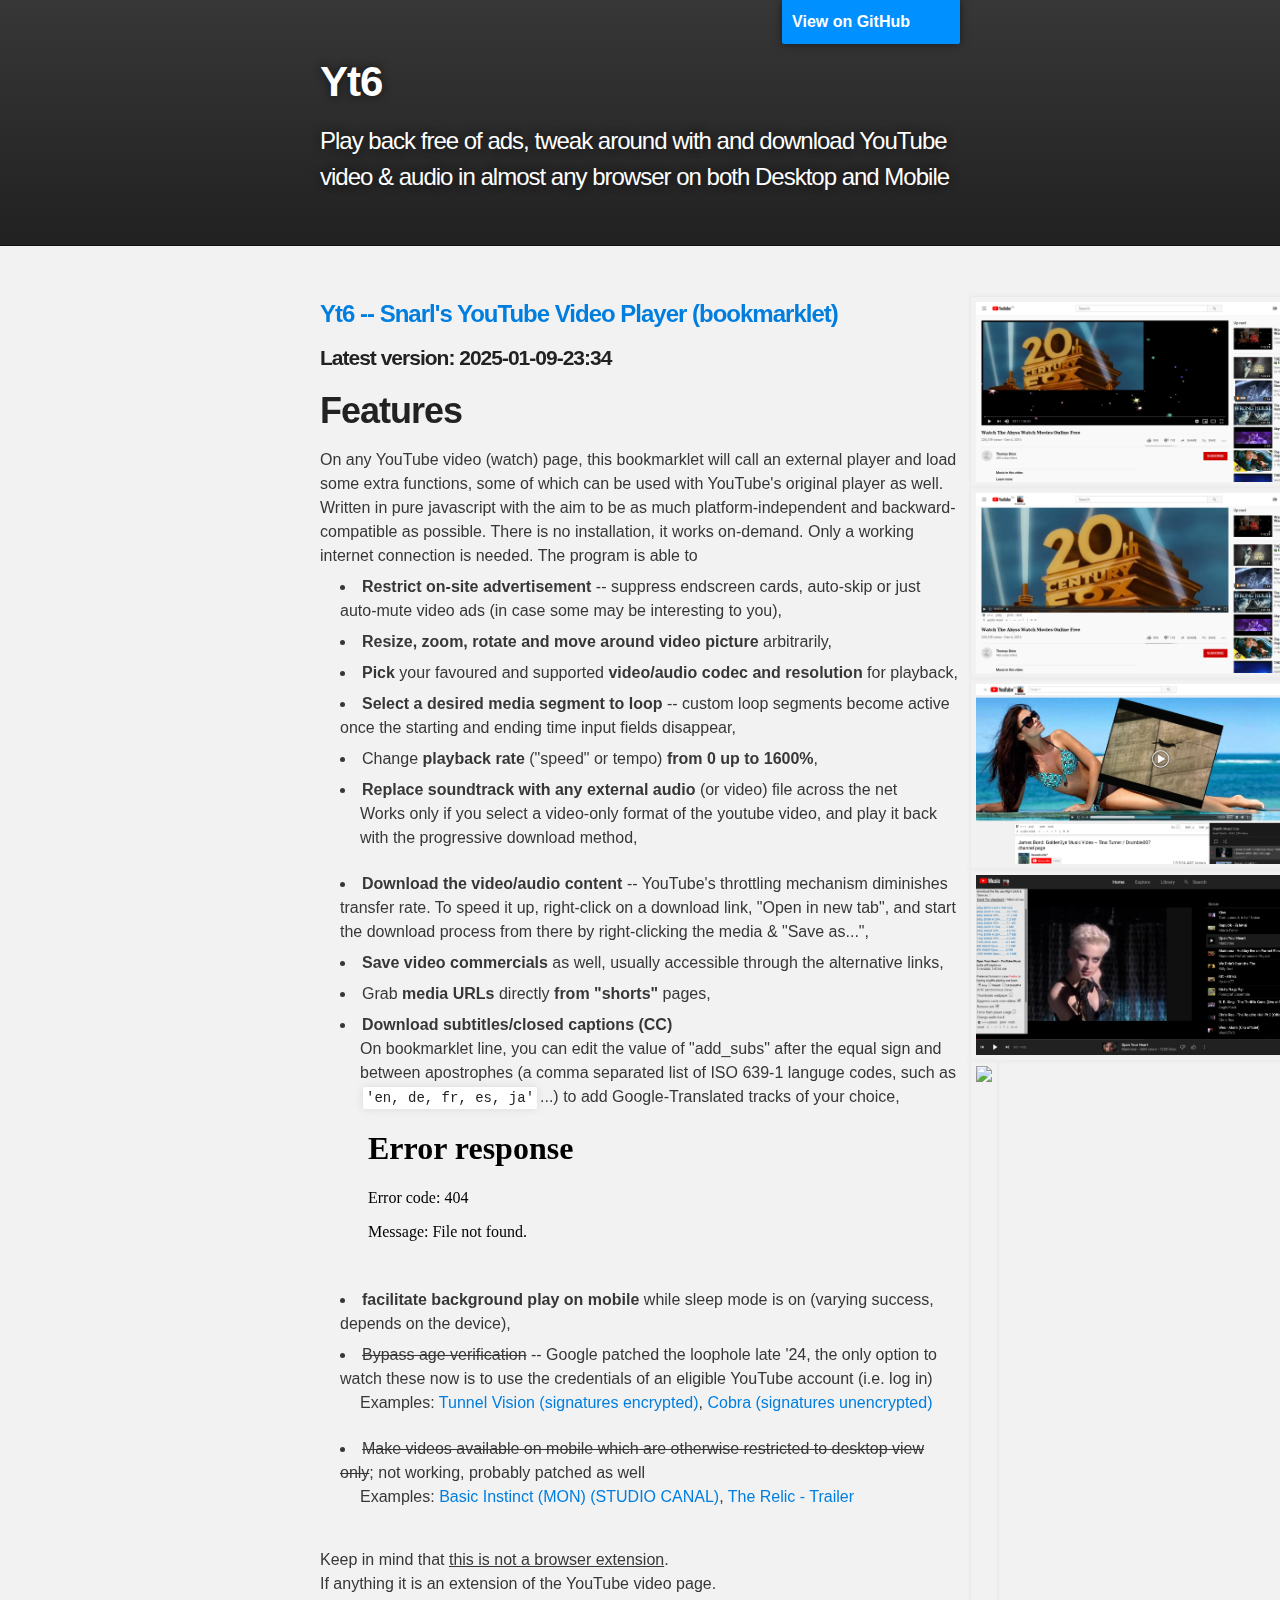
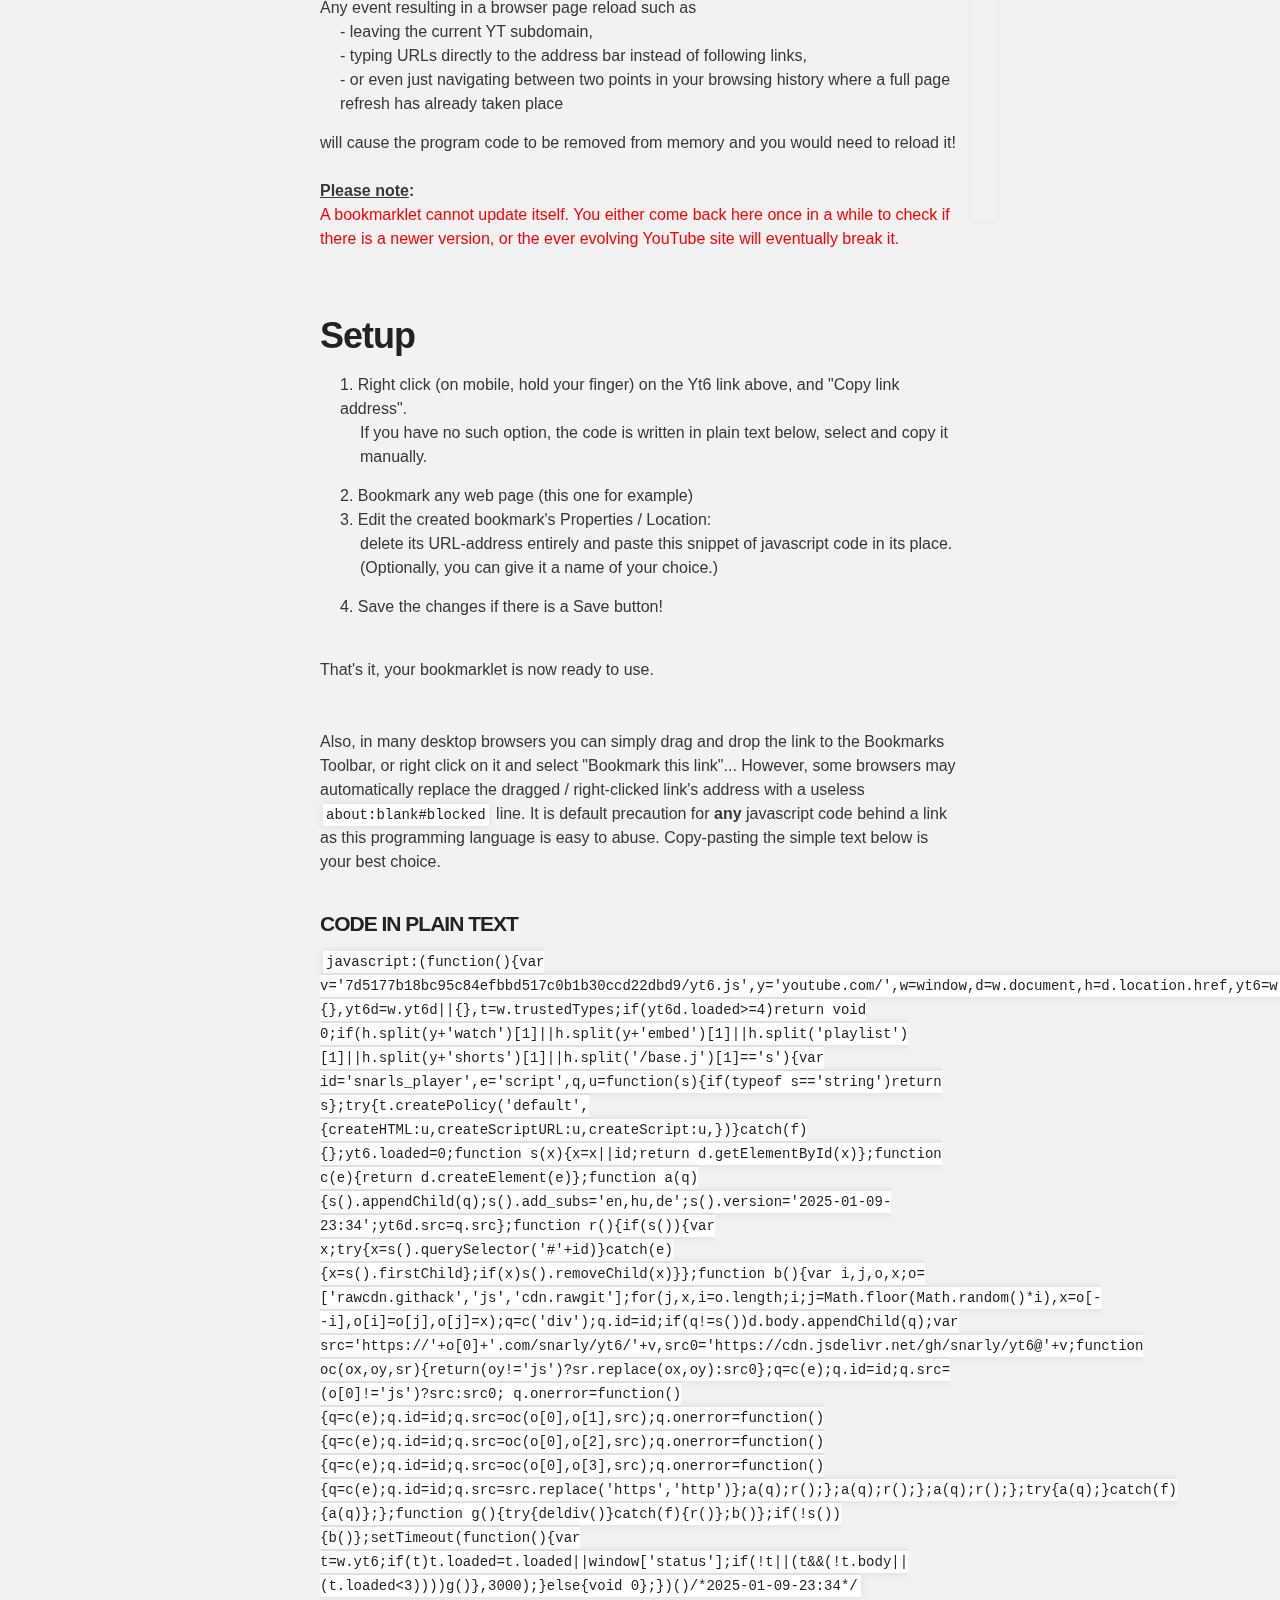
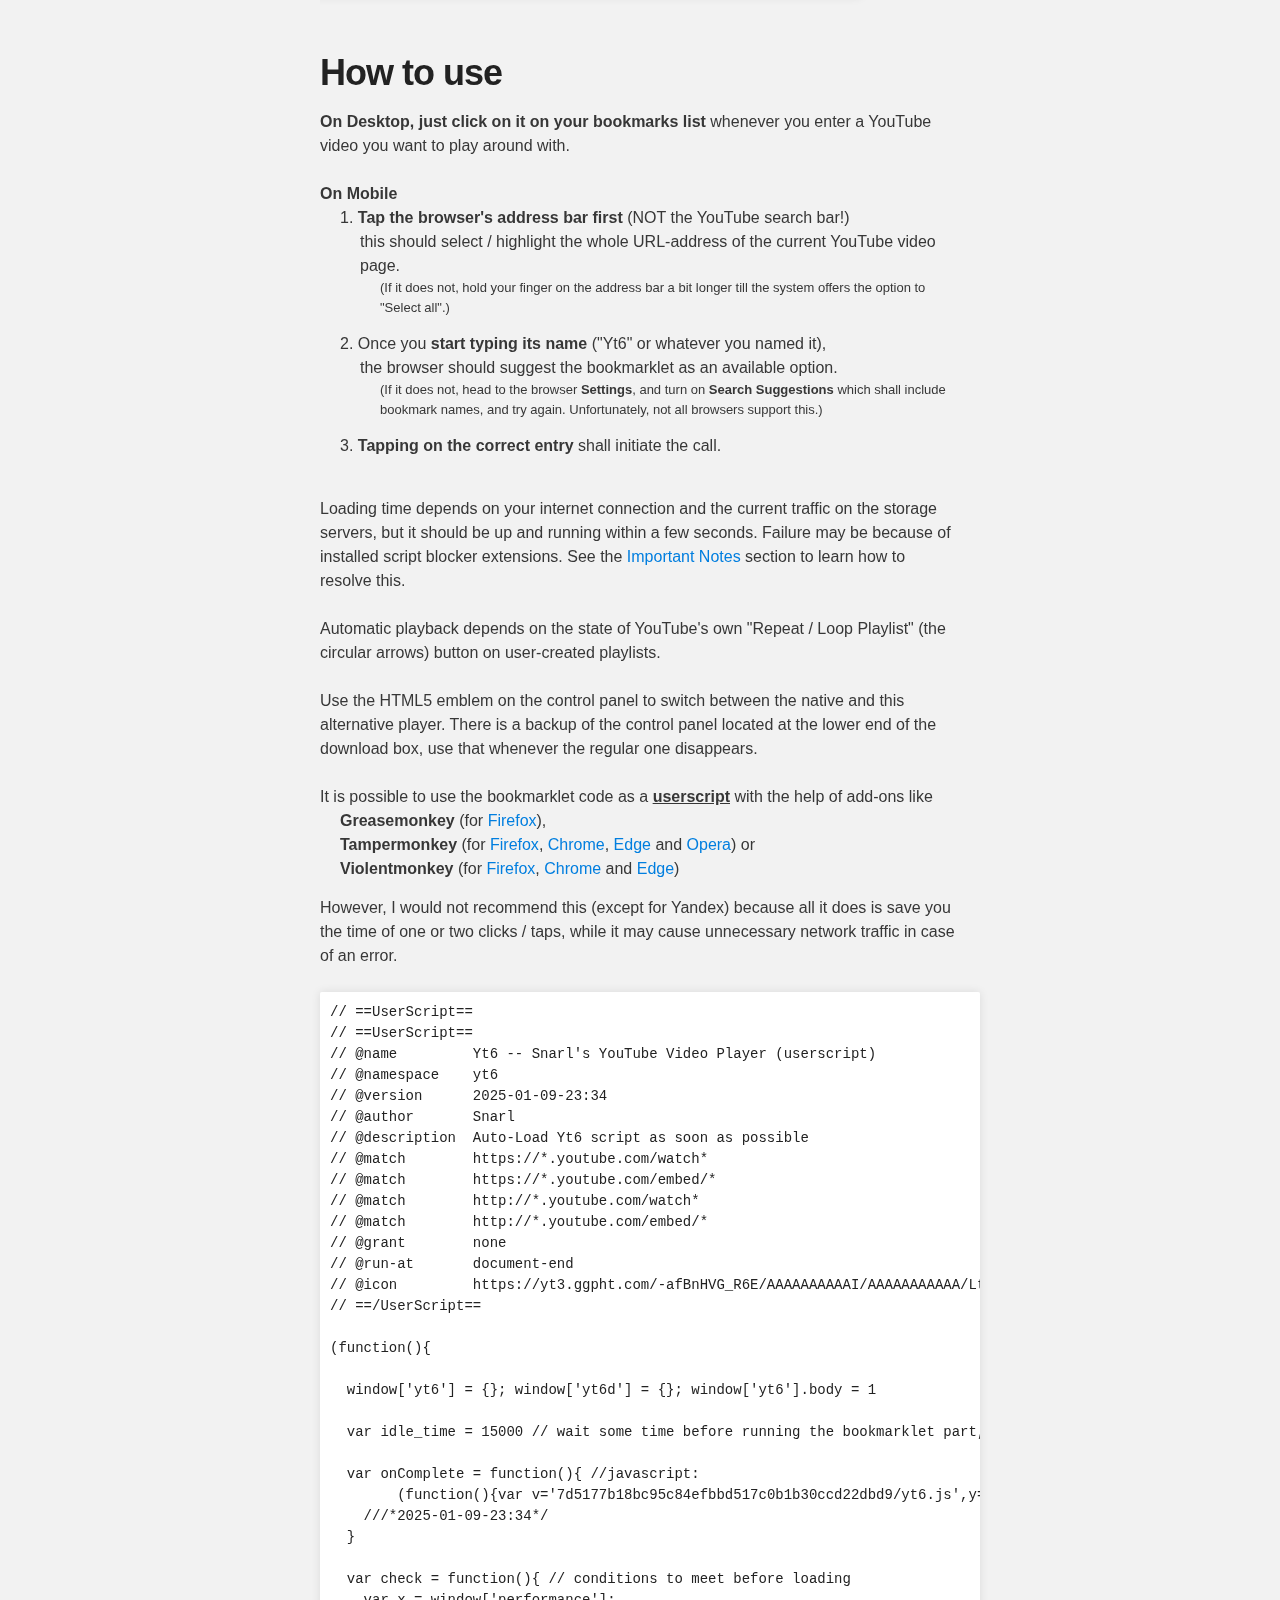
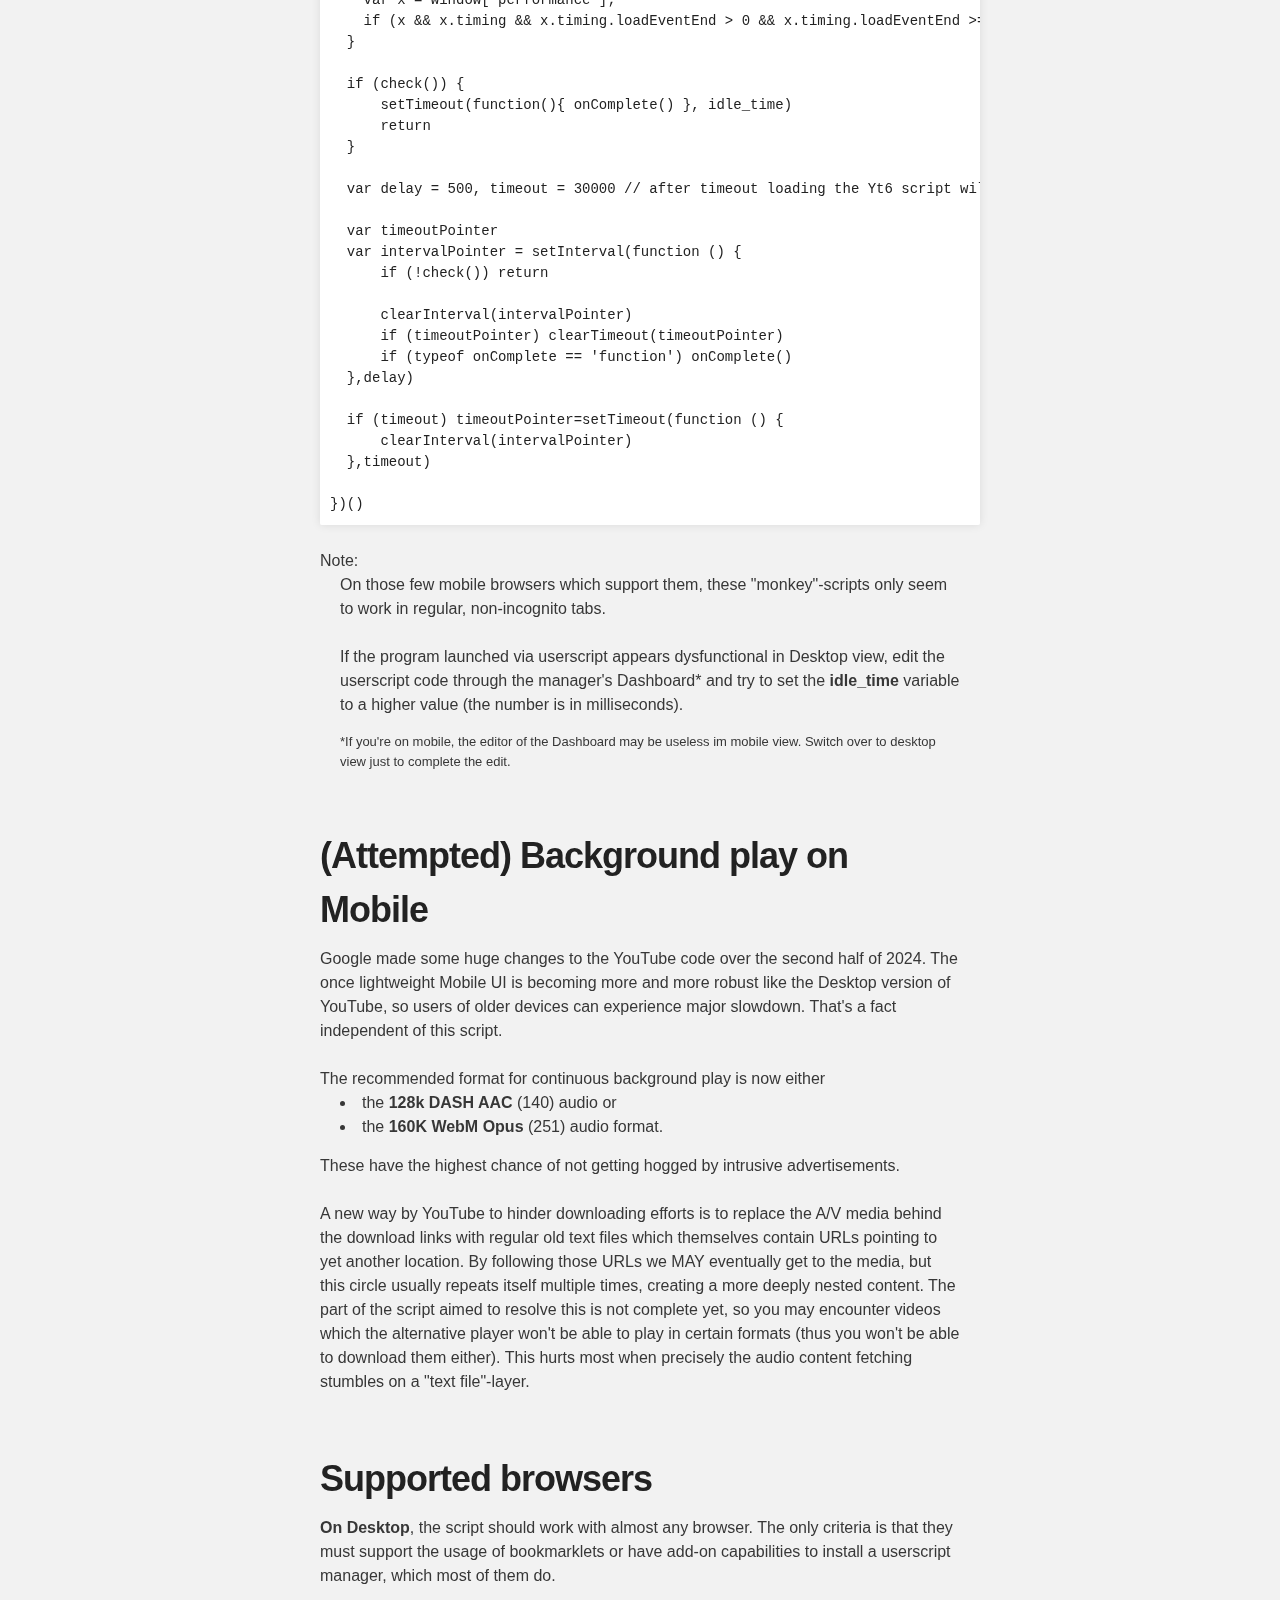
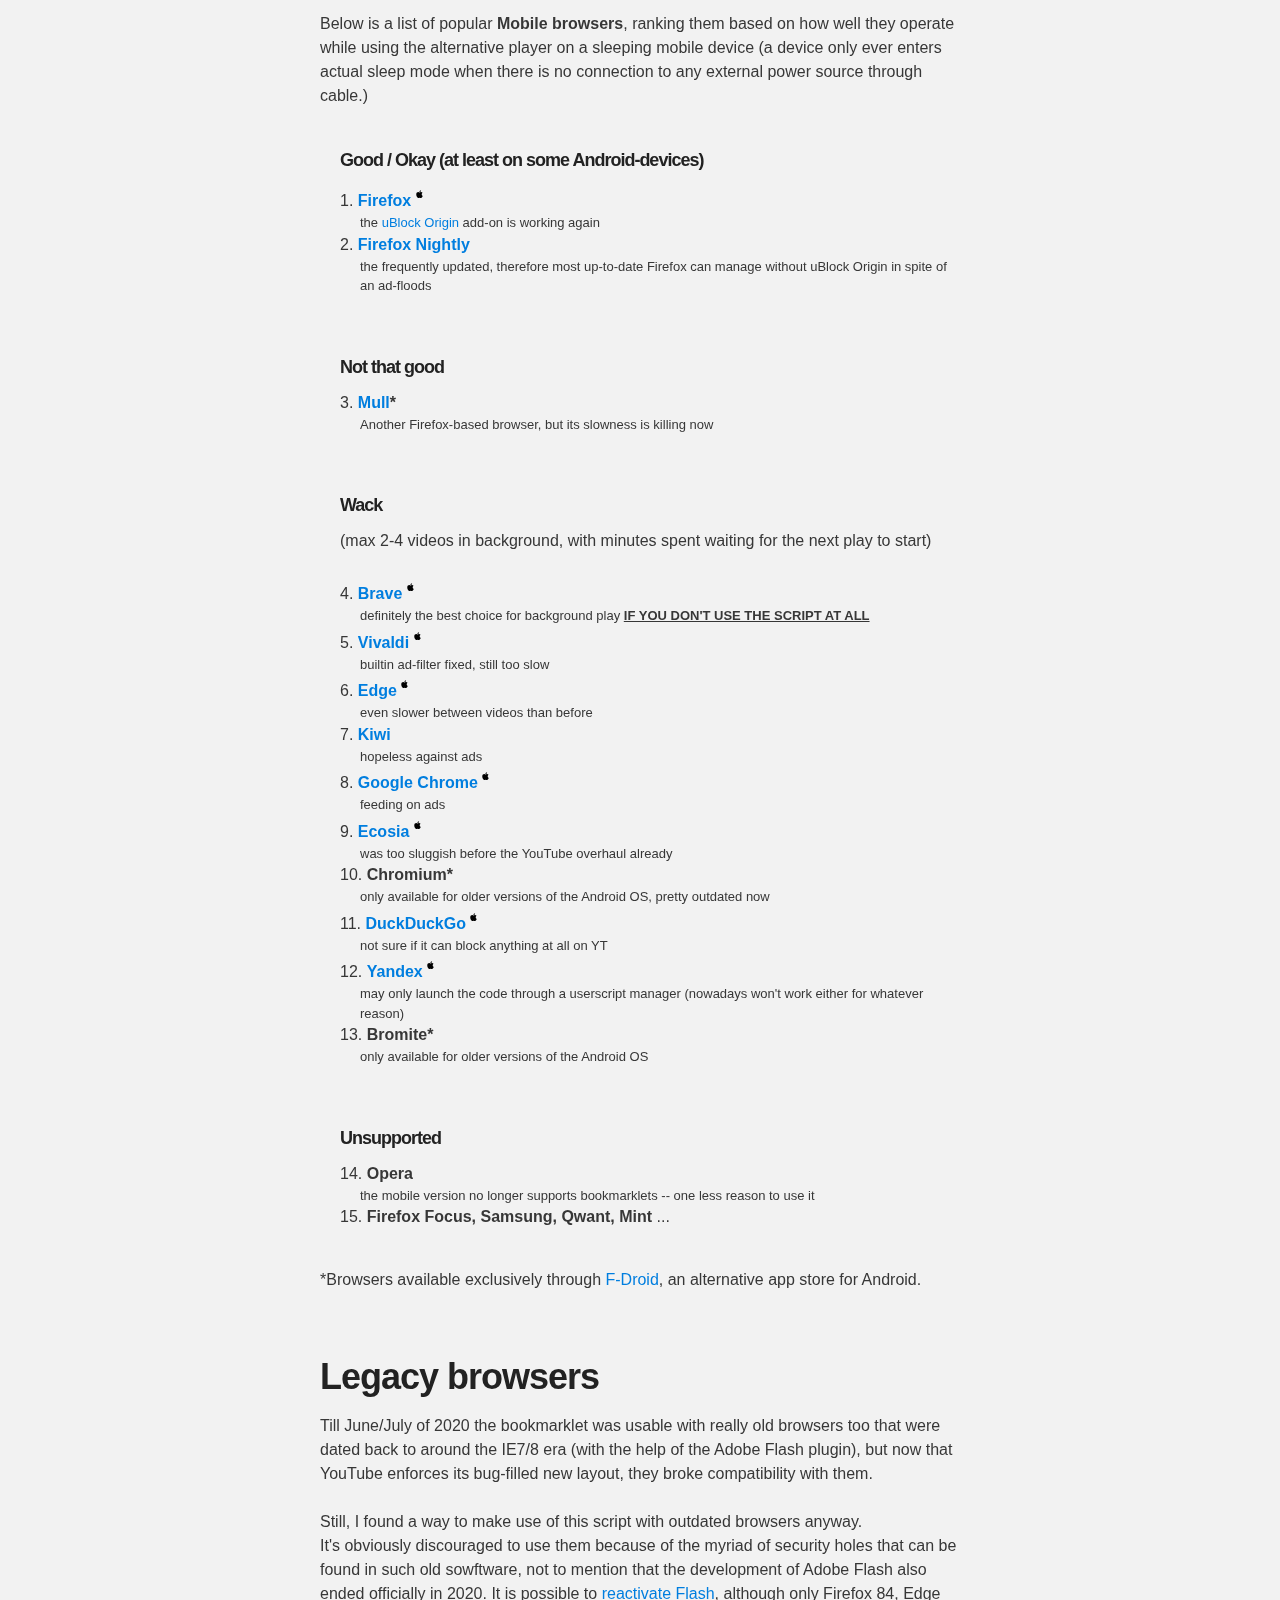
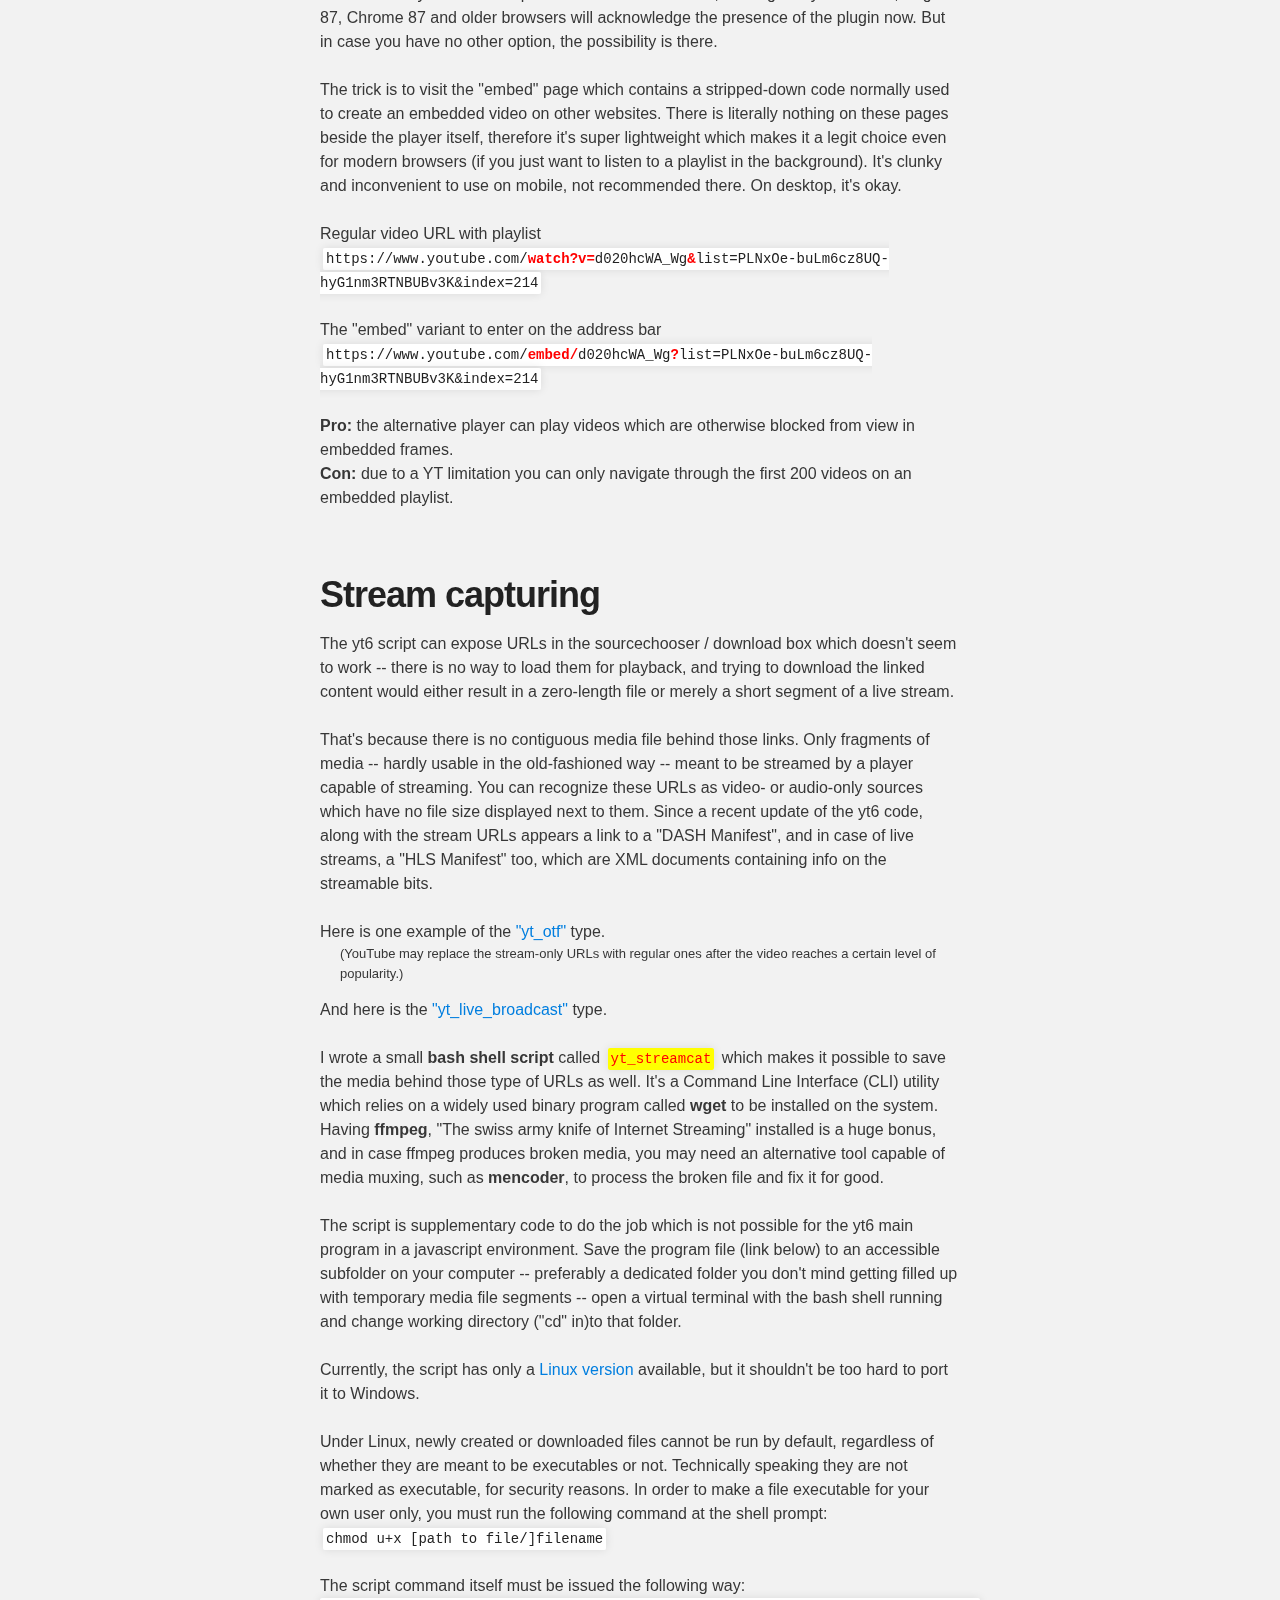
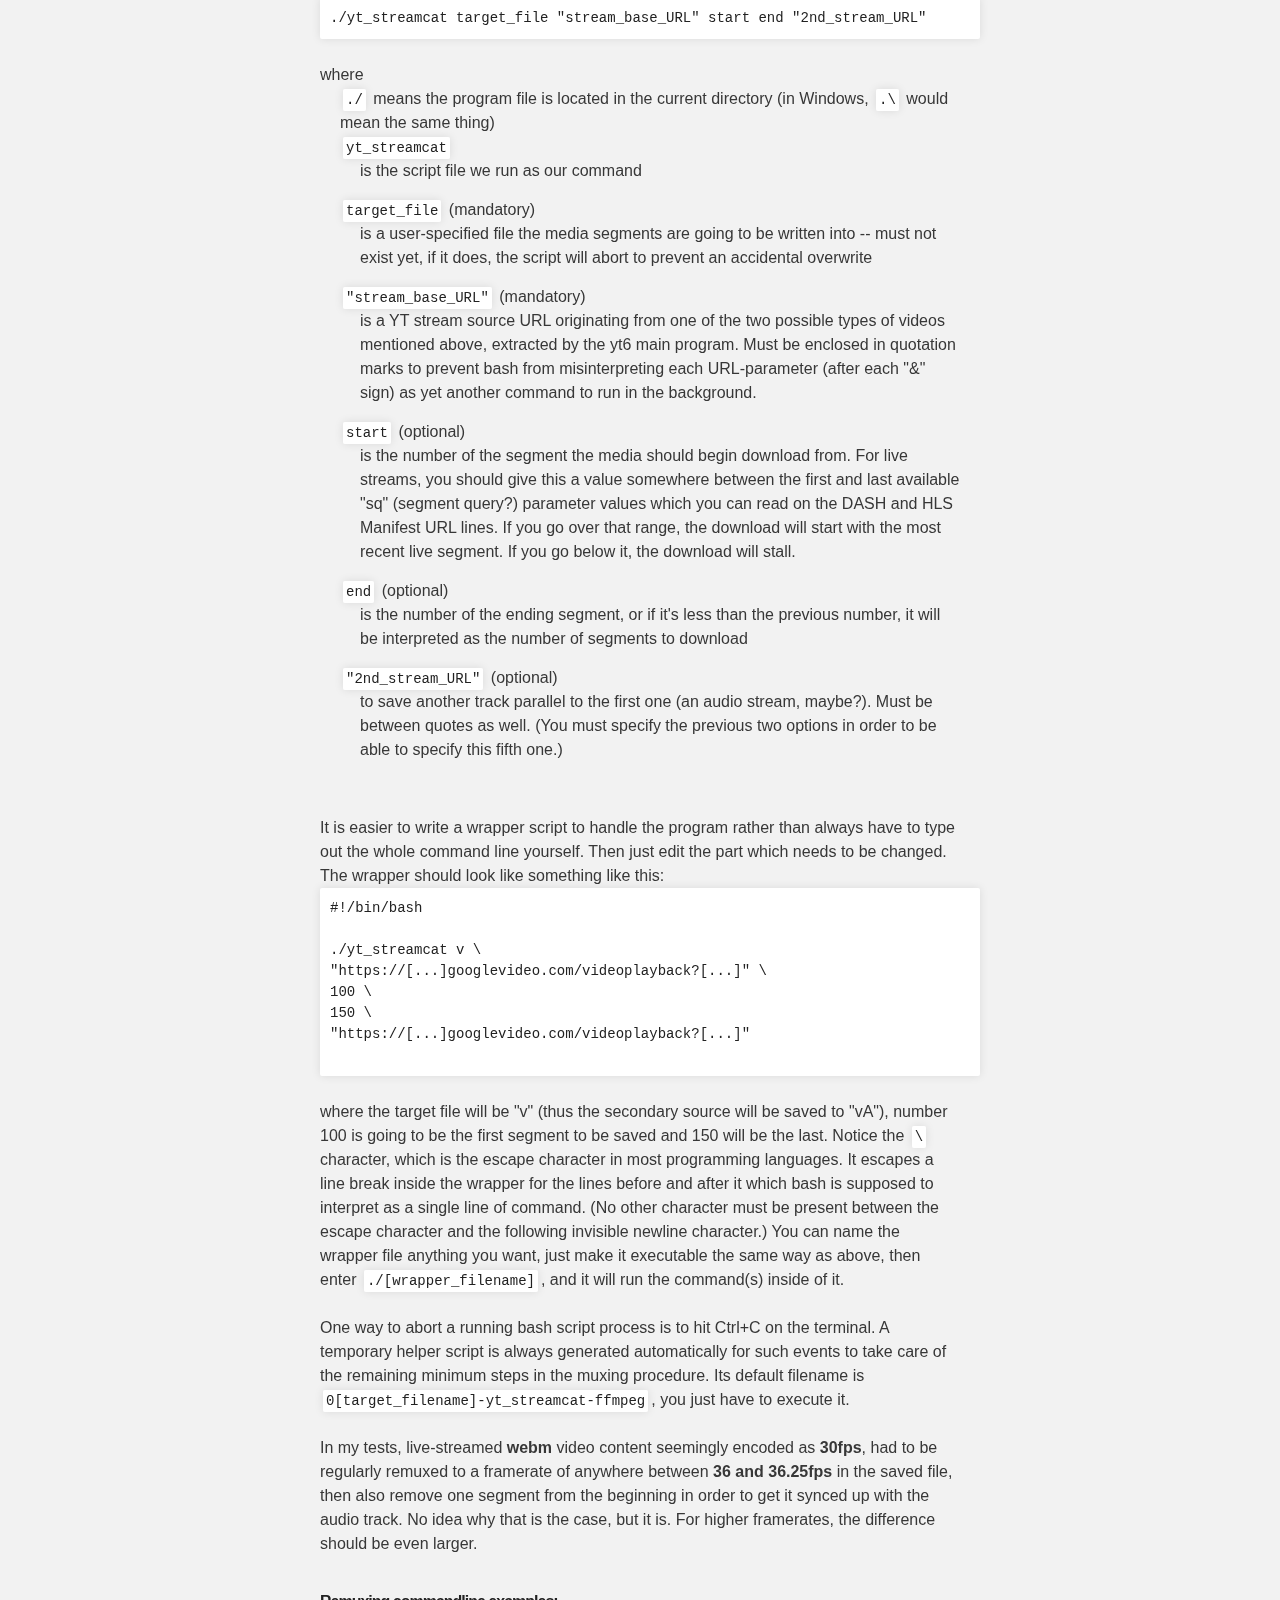
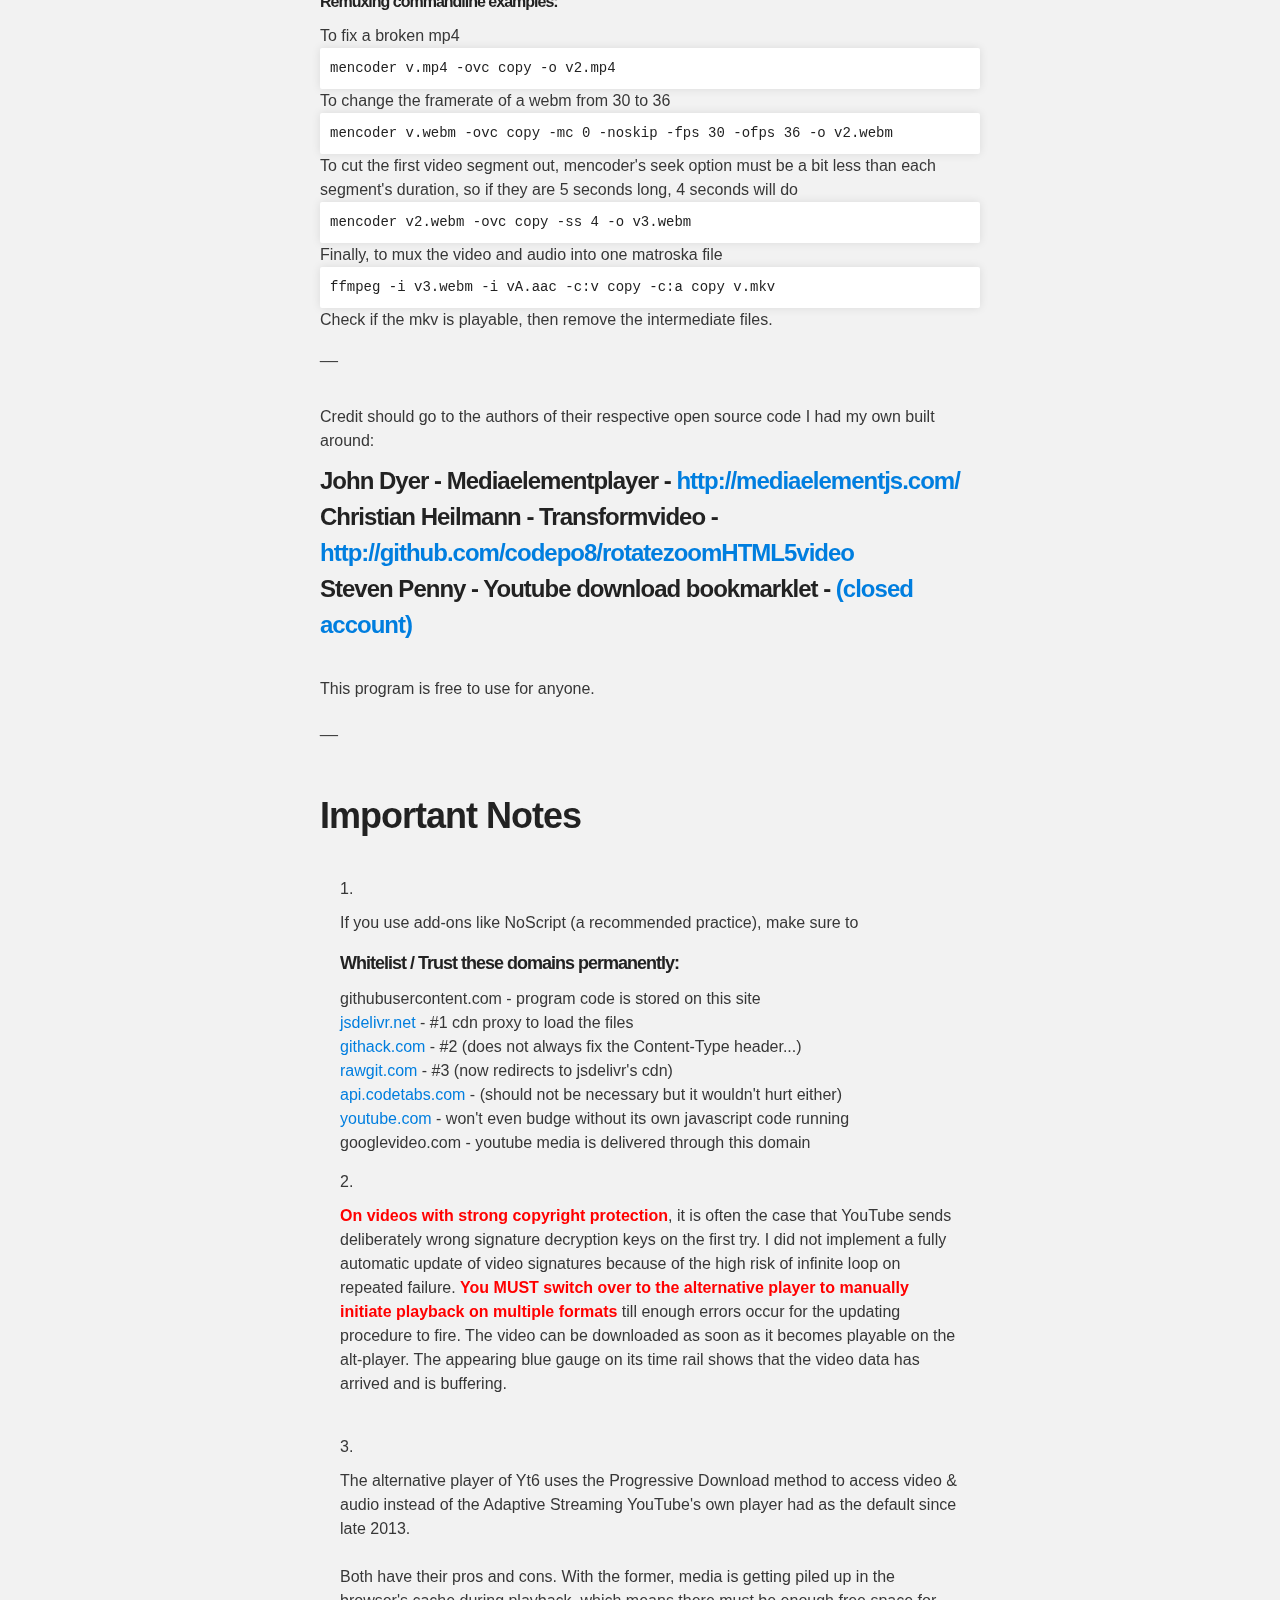
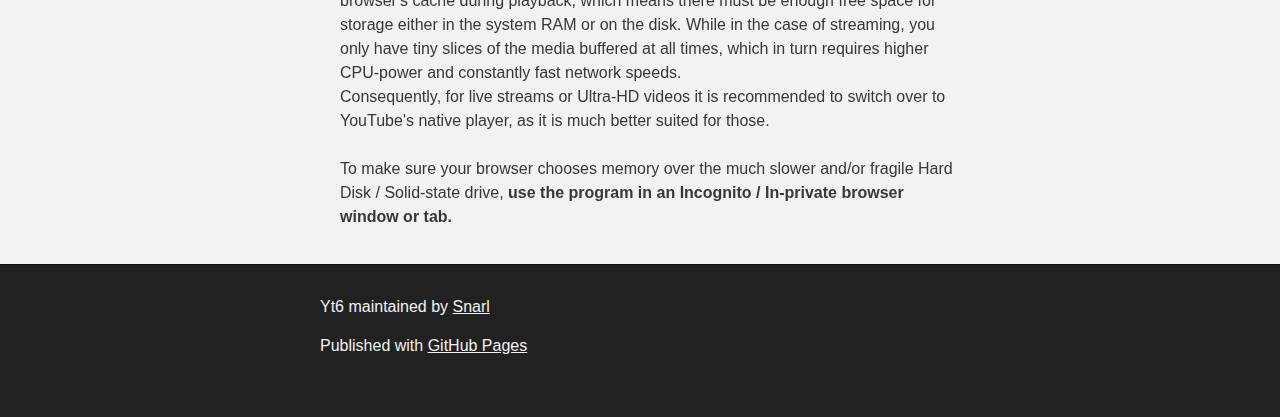
==== index.html @ 5e791912 "Update index.html" ====
<!DOCTYPE html>
<html>

  <head>
    <meta charset='utf-8' />
    <meta http-equiv="X-UA-Compatible" content="chrome=1" />
    <meta name="description" content="Script to play, manipulate and download YouTube videos" />

    <link rel="stylesheet" type="text/css" media="screen" href="stylesheets/stylesheet.css">

    <!-- generics -->
    <link rel="icon" href="images/favicon-32.png" sizes="32x32">
    <link rel="icon" href="images/favicon-96.png" sizes="96x96">
    <link rel="icon" href="images/favicon-128.png" sizes="128x128">
    <link rel="icon" href="images/favicon-192.png" sizes="192x192">

    <!-- iOS -->
    <link rel="apple-touch-icon" href="images/favicon-128.png" sizes="128x128">
    <link rel="apple-touch-icon" href="images/favicon-152.png" sizes="152x152">
    <link rel="apple-touch-icon" href="images/favicon-180.png" sizes="180x180">

    <!-- Windows 8 IE 10-->
    <meta name="msapplication-TileColor" content="#FFFFFF">
    <meta name="msapplication-TileImage" content="images/favicon-144.png">

    <!— Windows 8.1 + IE11 and above —>
    <meta name="msapplication-config" content="images/browserconfig.xml" />

    <meta name="msapplication-TileColor" content="#fefefe"/>
    <meta name="msapplication-square70x70logo" content="favicon-128.png"/>
    <meta name="msapplication-square150x150logo" content="favicon-270.png"/>
    <meta name="msapplication-TileImage" content="favicon-270.png"/>
    <meta name="msapplication-config" content="none"/>

    <title>Yt6 -- Snarl's YouTube Video Player</title>
  <style>
	.note { font-size: 13px; padding: 0 0 0 20px }
	.apple { width: 10px; height: 10px; padding: 0 0 3px 0px; margin: 0 0 }
  </style>
  </head>

  <body>

    <!-- HEADER -->
    <div id="header_wrap" class="outer">
        <header class="inner">
          <a id="forkme_banner" href="https://github.com/snarly/yt6">View on GitHub</a>

          <h1 id="project_title">Yt6</h1>
          <h2 id="project_tagline">Play back free of ads, tweak around with and download YouTube video & audio in almost any browser on both Desktop and Mobile</h2>

    </div>

    <!-- MAIN CONTENT -->
    <div id="main_content_wrap" class="outer">
      <section id="main_content" class="inner">

    <img style="position: absolute; left: 100%; height: 180px" src="images/screenshot01.jpg"></img>
    <img style="position: absolute; left: 100%; height: 180px; top: 231px" src="images/screenshot02.jpg"></img>
    <img style="position: absolute; left: 100%; height: 750px; top: 804px" src="images/screenshot03.jpg"></img>
    <img style="position: absolute; left: 100%; height: 180px; top: 422px" src="images/screenshot04.jpg"></img>
    <img style="position: absolute; left: 100%; height: 180px; top: 613px" src="images/screenshot05.jpg"></img>


	<h3>
	<a href="javascript:(function(){var v='7d5177b18bc95c84efbbd517c0b1b30ccd22dbd9/yt6.js',y='youtube.com/',w=window,d=w.document,h=d.location.href,yt6=w.yt6||{},yt6d=w.yt6d||{},t=w.trustedTypes;if(yt6d.loaded>=4)return void 0;if(h.split(y+'watch')[1]||h.split(y+'embed')[1]||h.split('playlist')[1]||h.split(y+'shorts')[1]||h.split('/base.j')[1]=='s'){var id='snarls_player',e='script',q,u=function(s){if(typeof s=='string')return s};try{t.createPolicy('default',{createHTML:u,createScriptURL:u,createScript:u,})}catch(f){};yt6.loaded=0;function s(x){x=x||id;return d.getElementById(x)};function c(e){return d.createElement(e)};function a(q){s().appendChild(q);s().add_subs='en,hu,de';s().version='2025-01-09-23:34';yt6d.src=q.src};function r(){if(s()){var x;try{x=s().querySelector('#'+id)}catch(e){x=s().firstChild};if(x)s().removeChild(x)}};function b(){var i,j,o,x;o=['rawcdn.githack','js','cdn.rawgit'];for(j,x,i=o.length;i;j=Math.floor(Math.random()*i),x=o[--i],o[i]=o[j],o[j]=x);q=c('div');q.id=id;if(q!=s())d.body.appendChild(q);var src='https://'+o[0]+'.com/snarly/yt6/'+v,src0='https://cdn.jsdelivr.net/gh/snarly/yt6@'+v;function oc(ox,oy,sr){return(oy!='js')?sr.replace(ox,oy):src0};q=c(e);q.id=id;q.src=(o[0]!='js')?src:src0; q.onerror=function(){q=c(e);q.id=id;q.src=oc(o[0],o[1],src);q.onerror=function(){q=c(e);q.id=id;q.src=oc(o[0],o[2],src);q.onerror=function(){q=c(e);q.id=id;q.src=oc(o[0],o[3],src);q.onerror=function(){q=c(e);q.id=id;q.src=src.replace('https','http')};a(q);r();};a(q);r();};a(q);r();};try{a(q);}catch(f){a(q)};};function g(){try{deldiv()}catch(f){r()};b()};if(!s()){b()};setTimeout(function(){var t=w.yt6;if(t)t.loaded=t.loaded||window['status'];if(!t||(t&&(!t.body||(t.loaded<3))))g()},3000);}else{void 0};})()/*2025-01-09-23:34*/">Yt6 -- Snarl's YouTube Video Player (bookmarklet)</a>
	</h3>
	<h4>
		Latest version: 2025-01-09-23:34
	</h4>

	<h1>
		Features
	</h1>
		On any YouTube video (watch) page, this bookmarklet will call an external player and load 
		some extra functions, some of which can be used with YouTube's original player as well. 
		Written in pure javascript with the aim to be as much platform-independent and 
		backward-compatible as possible. There is no installation, it works on-demand. Only a 
		working internet connection is needed. The program is able to

	<br>
	<ol>
		<li class="feat"><b><strong>Restrict on-site advertisement</strong></b> -- suppress endscreen cards, auto-skip or just auto-mute video ads (in case some may be interesting to you),</li>
		<li class="feat"><b><strong>Resize, zoom, rotate and move around video picture</strong></b> arbitrarily,</li>
		<li class="feat"><b><strong>Pick</strong></b> your favoured and supported <b><strong>video/audio codec and resolution</strong></b> for playback,</li>
		<li class="feat"><b><strong>Select a desired media segment to loop</strong></b> -- custom loop segments become active once the starting and ending time input fields disappear,</li>
		<li class="feat">Change <b><strong>playback rate</strong></b> ("speed" or tempo) <b><strong>from 0 up to 1600%</strong></b>,</li>
		<li class="feat"><b><strong>Replace soundtrack with any external audio</strong></b> (or video) file across the net</li>
		<ol>Works only if you select a video-only format of the youtube video, and play it back with the progressive download method,</ol>
		<li class="feat"><b><strong>Download the video/audio content</strong></b> -- YouTube's throttling mechanism diminishes transfer rate. To speed it up, right-click on a download link, "Open in new tab", and start the download process from there by right-clicking the media & "Save as...", </li>
		<li class="feat"><b><strong>Save video commercials</strong></b> as well, usually accessible through the alternative links,</li>
		<li class="feat">Grab <b><strong>media URLs</strong></b> directly <b><strong>from "shorts"</strong></b> pages,</li>
		<li class="feat"><b><strong>Download subtitles/closed captions (CC)</strong></b>
		<ol>
		On bookmarklet line, you can edit the value 
		of "add_subs" after the equal sign and between apostrophes (a comma separated list 
		of ISO 639-1 languge codes, such as <code>'en, de, fr, es, ja'</code>...) to add Google-Translated tracks 
		of your choice,
		<iframe src="/yt6/language_codes.html" style="width: 400px"></iframe>
		</ol>
		</li>
		<li class="feat"><b><strong>facilitate background play on mobile</strong></b> while sleep mode is on (varying success, depends on the device),</li>
		</li>
		<li class="feat"><strike>Bypass age verification</strike> -- Google patched the loophole late '24, the only option to watch these now is to use the credentials of an eligible YouTube account (i.e. log in)
		<ol>
		Examples: <a href="https://www.youtube.com/watch?v=07FYdnEawAQ">Tunnel Vision (signatures encrypted)</a>, <a href="https://www.youtube.com/watch?v=UqPsrqpwLmU">Cobra (signatures unencrypted)</a><br>
		</ol>
		<li class="feat"><strike>Make videos available on mobile which are otherwise restricted to desktop view only</strike>; not working, probably patched as well
		<ol>
		Examples: <a href="https://m.youtube.com/watch?v=VJDgpFLLzOA">Basic Instinct (MON) (STUDIO CANAL)</a>, <a href="https://m.youtube.com/watch?v=Zm25s3T4SDM">The Relic - Trailer</a><br>
		</ol>
		</li>
	<div style="display: none">
		<li class="feat"><strike>Change between YouTube layouts by setting the cookie on exit</strike>
		<ol>
		YouTube stopped honoring the setting in July 2020 and shut down its classic layout for good early December.
		I wrote a userscript that partially restores it though. See the <a href="#classic_layout">YouTube Classic layout</a> section for details.
		</ol>
		</li>
	</div>
	</ol>
	<br>
		Keep in mind that <u>this is not a browser extension</u>.<br>
		If anything it is an extension of the YouTube video page.<br>
		Any event resulting in a browser page reload such as<br>
	<ol>
		 - leaving the current YT subdomain, <br>
		 - typing URLs directly to the address bar instead of following links, <br>
		 - or even just navigating between two points in your browsing history where a full page 
		refresh has already taken place <br>
	</ol>
		will cause the program code to be removed from memory and you would need to reload it!

	<br><br>

		<b><strong><u>Please note</u>: </strong></b>
	<div style="color: red; display: inline-block">
		A bookmarklet cannot update itself. You either come back here once in a while to check if 
		there is a newer version, or the ever evolving YouTube site will eventually break it. 
	</div> 

	<br><br>

	<br>

	<h1>
		Setup
	</h1>

	<ol>
	<li>	Right click (on mobile, hold your finger) on the Yt6 link above, and "Copy link address".</li>
	<ol>	If you have no such option, the code is written in plain text below, select and copy it manually.
	</ol>
	<li>	Bookmark any web page (this one for example)</li>
	<li>	Edit the created bookmark's Properties / Location: </li>
	<ol>delete its URL-address entirely and paste this snippet of javascript code in its place. 
		(Optionally, you can give it a name of your choice.)
	</ol>
	<li>	Save the changes if there is a Save button!</li>
	</ol><br>
		That's it, your bookmarklet is now ready to use.
	<br><br><br>
		Also, in many desktop browsers you can simply drag and drop the link to the Bookmarks 
		Toolbar, or right click on it and select "Bookmark this link"... However, some browsers may 
		automatically replace the dragged / right-clicked link's address with a 
		useless <code>about:blank#blocked</code> line. It is default precaution for <b><strong>any</strong></b> javascript code behind a link 
		as this programming language is easy to abuse. Copy-pasting the simple text below is your best 
		choice.


	<br><br>
	<h4>
		CODE IN PLAIN TEXT
	</h4>
	<p>
	<code>javascript:(function(){var v='7d5177b18bc95c84efbbd517c0b1b30ccd22dbd9/yt6.js',y='youtube.com/',w=window,d=w.document,h=d.location.href,yt6=w.yt6||{},yt6d=w.yt6d||{},t=w.trustedTypes;if(yt6d.loaded>=4)return void 0;if(h.split(y+'watch')[1]||h.split(y+'embed')[1]||h.split('playlist')[1]||h.split(y+'shorts')[1]||h.split('/base.j')[1]=='s'){var id='snarls_player',e='script',q,u=function(s){if(typeof s=='string')return s};try{t.createPolicy('default',{createHTML:u,createScriptURL:u,createScript:u,})}catch(f){};yt6.loaded=0;function s(x){x=x||id;return d.getElementById(x)};function c(e){return d.createElement(e)};function a(q){s().appendChild(q);s().add_subs='en,hu,de';s().version='2025-01-09-23:34';yt6d.src=q.src};function r(){if(s()){var x;try{x=s().querySelector('#'+id)}catch(e){x=s().firstChild};if(x)s().removeChild(x)}};function b(){var i,j,o,x;o=['rawcdn.githack','js','cdn.rawgit'];for(j,x,i=o.length;i;j=Math.floor(Math.random()*i),x=o[--i],o[i]=o[j],o[j]=x);q=c('div');q.id=id;if(q!=s())d.body.appendChild(q);var src='https://'+o[0]+'.com/snarly/yt6/'+v,src0='https://cdn.jsdelivr.net/gh/snarly/yt6@'+v;function oc(ox,oy,sr){return(oy!='js')?sr.replace(ox,oy):src0};q=c(e);q.id=id;q.src=(o[0]!='js')?src:src0; q.onerror=function(){q=c(e);q.id=id;q.src=oc(o[0],o[1],src);q.onerror=function(){q=c(e);q.id=id;q.src=oc(o[0],o[2],src);q.onerror=function(){q=c(e);q.id=id;q.src=oc(o[0],o[3],src);q.onerror=function(){q=c(e);q.id=id;q.src=src.replace('https','http')};a(q);r();};a(q);r();};a(q);r();};try{a(q);}catch(f){a(q)};};function g(){try{deldiv()}catch(f){r()};b()};if(!s()){b()};setTimeout(function(){var t=w.yt6;if(t)t.loaded=t.loaded||window['status'];if(!t||(t&&(!t.body||(t.loaded<3))))g()},3000);}else{void 0};})()/*2025-01-09-23:34*/</code>
	</p>

	<br>
	<h1>
		How to use
	</h1>
		<b><strong>On Desktop, just click on it on your bookmarks list</strong></b> whenever you enter a YouTube 
		video you want to play around with.
	<br><br>
		<b><strong>On Mobile </strong></b>
	<ol>
	<li><b><strong>Tap the browser's address bar first </strong></b> (NOT the YouTube search bar!) </li>
	<ol>	this should select / highlight the whole URL-address of the current YouTube video 
		page.
<div class="note">(If it does not, hold your finger on the address bar a bit longer till the system 
		offers the option to "Select all".)
</div>
	</ol>
	<li>	Once you <b><strong>start typing its name</strong></b> ("Yt6" or whatever you named it), </li>
	<ol>
		the browser should suggest the bookmarklet as an available option.
<div class="note">(If it does not, head to the browser <b><strong>Settings</strong></b>, and turn on <b><strong>Search Suggestions</strong></b> which shall include bookmark names, and try again. Unfortunately, not all browsers support this.)
</div>

	</ol>
	<li><b><strong>Tapping on the correct entry</strong></b> shall initiate the call.
	<br>
	</li>
	</ol>
	<br>
		Loading time depends on your internet connection and the current traffic on the storage 
		servers, but it should be up and running within a few seconds. Failure may be because 
		of installed script blocker extensions. See the <a href="#important_notes">Important Notes</a> section to learn how to 
		resolve this.
	<br><br>
		Automatic playback depends on the state of YouTube's own "Repeat / Loop Playlist" 
		(the circular arrows) button on user-created playlists. 
	<br><br>
		Use the HTML5 emblem on the control panel to switch between the native and this 
		alternative player. There is a backup of the control panel located at the lower end of the download box, 
		use that whenever the regular one disappears.
	<br><br>
		It is possible to use the bookmarklet code as a <u><b><strong>userscript</strong></b></u> with the help of add-ons like
	<ol>
		<b><strong>Greasemonkey</strong></b> (for <a href="https://addons.mozilla.org/en-US/firefox/addon/greasemonkey/">Firefox</a>),<br>
		<b><strong>Tampermonkey</strong></b> (for <a href="https://addons.mozilla.org/en-US/firefox/addon/tampermonkey/">Firefox</a>, <a href="https://chrome.google.com/webstore/detail/tampermonkey/dhdgffkkebhmkfjojejmpbldmpobfkfo">Chrome</a>, <a href="https://microsoftedge.microsoft.com/addons/detail/tampermonkey/iikmkjmpaadaobahmlepeloendndfphd">Edge</a> and <a href="https://addons.opera.com/hu/extensions/details/tampermonkey-beta/">Opera</a>) or <br>
		<b><strong>Violentmonkey</strong></b> (for <a href="https://addons.mozilla.org/en-US/firefox/addon/violentmonkey/">Firefox</a>, <a href=" https://chrome.google.com/webstore/detail/violentmonkey/jinjaccalgkegednnccohejagnlnfdag">Chrome</a> and <a href="https://microsoftedge.microsoft.com/addons/detail/violentmonkey/eeagobfjdenkkddmbclomhiblgggliao">Edge</a>)<br>
	</ol>
		However, I would not recommend this (except for Yandex) because all it does is save you 
		the time of one or two clicks / taps, while it may cause unnecessary network traffic in case 
		of an error.
	<br><br>

<pre>// ==UserScript==
// ==UserScript==
// @name         Yt6 -- Snarl's YouTube Video Player (userscript)
// @namespace    yt6
// @version      2025-01-09-23:34
// @author       Snarl
// @description  Auto-Load Yt6 script as soon as possible
// @match        https://*.youtube.com/watch*
// @match        https://*.youtube.com/embed/*
// @match        http://*.youtube.com/watch*
// @match        http://*.youtube.com/embed/*
// @grant        none
// @run-at       document-end
// @icon         https://yt3.ggpht.com/-afBnHVG_R6E/AAAAAAAAAAI/AAAAAAAAAAA/LtE5kbPkZvE/s27-c-k-no-mo-rj-c0xffffff/photo.jpg
// ==/UserScript==

(function(){

  window['yt6'] = {}; window['yt6d'] = {}; window['yt6'].body = 1

  var idle_time = 15000 // wait some time before running the bookmarklet part, you may need those extra 15 seconds especially if you're logged in to YouTube

  var onComplete = function(){ //javascript:
	(function(){var v='7d5177b18bc95c84efbbd517c0b1b30ccd22dbd9/yt6.js',y='youtube.com/',w=window,d=w.document,h=d.location.href,yt6=w.yt6||{},yt6d=w.yt6d||{},t=w.trustedTypes;if(yt6d.loaded>=4)return void 0;if(h.split(y+'watch')[1]||h.split(y+'embed')[1]||h.split('playlist')[1]||h.split(y+'shorts')[1]||h.split('/base.j')[1]=='s'){var id='snarls_player',e='script',q,u=function(s){if(typeof s=='string')return s};try{t.createPolicy('default',{createHTML:u,createScriptURL:u,createScript:u,})}catch(f){};yt6.loaded=0;function s(x){x=x||id;return d.getElementById(x)};function c(e){return d.createElement(e)};function a(q){s().appendChild(q);s().add_subs='en,hu,de';s().version='2025-01-09-23:34';yt6d.src=q.src};function r(){if(s()){var x;try{x=s().querySelector('#'+id)}catch(e){x=s().firstChild};if(x)s().removeChild(x)}};function b(){var i,j,o,x;o=['rawcdn.githack','js','cdn.rawgit'];for(j,x,i=o.length;i;j=Math.floor(Math.random()*i),x=o[--i],o[i]=o[j],o[j]=x);q=c('div');q.id=id;if(q!=s())d.body.appendChild(q);var src='https://'+o[0]+'.com/snarly/yt6/'+v,src0='https://cdn.jsdelivr.net/gh/snarly/yt6@'+v;function oc(ox,oy,sr){return(oy!='js')?sr.replace(ox,oy):src0};q=c(e);q.id=id;q.src=(o[0]!='js')?src:src0; q.onerror=function(){q=c(e);q.id=id;q.src=oc(o[0],o[1],src);q.onerror=function(){q=c(e);q.id=id;q.src=oc(o[0],o[2],src);q.onerror=function(){q=c(e);q.id=id;q.src=oc(o[0],o[3],src);q.onerror=function(){q=c(e);q.id=id;q.src=src.replace('https','http')};a(q);r();};a(q);r();};a(q);r();};try{a(q);}catch(f){a(q)};};function g(){try{deldiv()}catch(f){r()};b()};if(!s()){b()};setTimeout(function(){var t=w.yt6;if(t)t.loaded=t.loaded||window['status'];if(!t||(t&&(!t.body||(t.loaded<3))))g()},3000);}else{void 0};})()
    ///*2025-01-09-23:34*/
  }

  var check = function(){ // conditions to meet before loading
    var x = window['performance'];
    if (x && x.timing && x.timing.loadEventEnd > 0 && x.timing.loadEventEnd >= x.timing.domComplete) return true
  }

  if (check()) {
      setTimeout(function(){ onComplete() }, idle_time)
      return
  }

  var delay = 500, timeout = 30000 // after timeout loading the Yt6 script will be attempted even if the video page still has not finished constructing itself

  var timeoutPointer
  var intervalPointer = setInterval(function () {
      if (!check()) return

      clearInterval(intervalPointer)
      if (timeoutPointer) clearTimeout(timeoutPointer)
      if (typeof onComplete == 'function') onComplete()
  },delay)

  if (timeout) timeoutPointer=setTimeout(function () {
      clearInterval(intervalPointer)
  },timeout)

})()</pre>
	<br>
		Note:
	<ol>	On those few mobile browsers which support them, these "monkey"-scripts only 
		seem to work in regular, non-incognito tabs.
	<br><br>
		If the program launched via userscript appears dysfunctional in Desktop view, edit the 
		userscript code through the manager's Dashboard* and try to set the <b><strong>idle_time</strong></b> variable 
		to a higher value (the number is in milliseconds).
	</ol>
	<div class="note">*If you're on mobile, the editor of the Dashboard may be useless im mobile view. Switch over to desktop view just to complete the edit.</div>
	<br><br>

	<h1>
		(Attempted) Background play on Mobile
	</h1>
		Google made some huge changes to the YouTube code over the second half of 2024.
		The once lightweight Mobile UI is becoming more and more robust like the Desktop version of 
		YouTube, so users of older devices can experience major slowdown. That's a 
		fact independent of this script.
	<br><br>
		The recommended format for continuous background play is now either 
<ul>
<li>		the <b><strong>128k DASH AAC</strong></b> (140) audio or</li>
<li>		the <b><strong>160K WebM Opus</strong></b> (251) audio format.</li>
</ul>
		These have the highest chance of not getting hogged by intrusive advertisements.
	<br><br>
		A new way by YouTube to hinder downloading efforts is to replace the A/V media behind 
		the download links with regular old text files which themselves contain URLs pointing to 
		yet another location. By following those URLs we MAY eventually get to the media, but 
		this circle usually repeats itself multiple times, creating a more deeply nested content. The 
		part of the script aimed to resolve this is not complete yet, so you may encounter videos 
		which the alternative player won't be able to play in certain formats (thus you won't be able 
		to download them either). This hurts most when precisely the audio content fetching 
		stumbles on a "text file"-layer.
	<br><br><br>
	<h1>
		Supported browsers
	</h1>
		<b><strong>On Desktop</strong></b>, the script should work with almost any browser. The only criteria is that they 
		must support the usage of bookmarklets or have add-on capabilities to install a userscript 
		manager, which most of them do.
	<br><br>
		Below is a list of popular <b><strong>Mobile browsers</strong></b>, ranking them based on how well they operate 
		while using the alternative player on a sleeping mobile device (a device only ever enters 
		actual sleep mode when there is no connection to any external power source through cable.)
<br><br>
	<ol><p>
	<h5>
		Good / Okay (at least on some Android-devices)
	</h5>
		<li><b><strong><a href="https://play.google.com/store/apps/details?id=org.mozilla.firefox">Firefox</a> 
		<a href="https://apps.apple.com/us/app/firefox-private-safe-browser/id989804926">
		<span class="apple"><svg height="22" viewBox="0 0 14 44" width="7" xmlns="http://www.w3.org/2000/svg"><path d="m13.0729 17.6825a3.61 3.61 0 0 0 -1.7248 3.0365 3.5132 3.5132 0 0 0 2.1379 3.2223 8.394 8.394 0 0 1 -1.0948 2.2618c-.6816.9812-1.3943 1.9623-2.4787 1.9623s-1.3633-.63-2.613-.63c-1.2187 0-1.6525.6507-2.644.6507s-1.6834-.9089-2.4787-2.0243a9.7842 9.7842 0 0 1 -1.6628-5.2776c0-3.0984 2.014-4.7405 3.9969-4.7405 1.0535 0 1.9314.6919 2.5924.6919.63 0 1.6112-.7333 2.8092-.7333a3.7579 3.7579 0 0 1 3.1604 1.5802zm-3.7284-2.8918a3.5615 3.5615 0 0 0 .8469-2.22 1.5353 1.5353 0 0 0 -.031-.32 3.5686 3.5686 0 0 0 -2.3445 1.2084 3.4629 3.4629 0 0 0 -.8779 2.1585 1.419 1.419 0 0 0 .031.2892 1.19 1.19 0 0 0 .2169.0207 3.0935 3.0935 0 0 0 2.1586-1.1368z"></path></svg></span>
		</a></strong></b>
		<div class="note">the <a href="https://addons.mozilla.org/en-US/firefox/addon/ublock-origin/">uBlock Origin</a> add-on is working again</div>
		<li><b><strong><a href="https://play.google.com/store/apps/details?id=org.mozilla.fenix">Firefox Nightly</a> 
		<a href="https://apps.apple.com/us/app/firefox-private-safe-browser/id989804926"></a></strong></b>
		<div class="note">the frequently updated, therefore most up-to-date Firefox can manage without uBlock Origin in spite of an ad-floods</div>
<br><br>
	<h5>
		Not that good
	</h5>
		<li><b><strong><a href="https://f-droid.org/en/packages/us.spotco.fennec_dos/">Mull</a>*</strong></b>
		<div class="note">Another Firefox-based browser, but its slowness is killing now</div>
<br><br>
	<h5>
		Wack
	</h5>
	(max 2-4 videos in background, with minutes spent waiting for the next play to start)
<br><br>

		<li><b><strong><a href="https://play.google.com/store/apps/details?id=com.brave.browser">Brave</a> 
		<a href="https://apps.apple.com/us/app/brave-private-web-browser/id1052879175">
		<span class="apple"><svg height="22" viewBox="0 0 14 44" width="7" xmlns="http://www.w3.org/2000/svg"><path d="m13.0729 17.6825a3.61 3.61 0 0 0 -1.7248 3.0365 3.5132 3.5132 0 0 0 2.1379 3.2223 8.394 8.394 0 0 1 -1.0948 2.2618c-.6816.9812-1.3943 1.9623-2.4787 1.9623s-1.3633-.63-2.613-.63c-1.2187 0-1.6525.6507-2.644.6507s-1.6834-.9089-2.4787-2.0243a9.7842 9.7842 0 0 1 -1.6628-5.2776c0-3.0984 2.014-4.7405 3.9969-4.7405 1.0535 0 1.9314.6919 2.5924.6919.63 0 1.6112-.7333 2.8092-.7333a3.7579 3.7579 0 0 1 3.1604 1.5802zm-3.7284-2.8918a3.5615 3.5615 0 0 0 .8469-2.22 1.5353 1.5353 0 0 0 -.031-.32 3.5686 3.5686 0 0 0 -2.3445 1.2084 3.4629 3.4629 0 0 0 -.8779 2.1585 1.419 1.419 0 0 0 .031.2892 1.19 1.19 0 0 0 .2169.0207 3.0935 3.0935 0 0 0 2.1586-1.1368z"></path></svg></span>
		</a></strong></b>
		<div class="note">definitely the best choice for background play <u><b><strong>IF YOU DON'T USE THE SCRIPT AT ALL</strong></b></u></div>

		<li><b><strong><a href="https://play.google.com/store/apps/details?id=com.vivaldi.browser">Vivaldi</a>
		<a href="https://apps.apple.com/no/app/vivaldi-powerful-web-browser/id1633234600">
		<span class="apple"><svg height="22" viewBox="0 0 14 44" width="7" xmlns="http://www.w3.org/2000/svg"><path d="m13.0729 17.6825a3.61 3.61 0 0 0 -1.7248 3.0365 3.5132 3.5132 0 0 0 2.1379 3.2223 8.394 8.394 0 0 1 -1.0948 2.2618c-.6816.9812-1.3943 1.9623-2.4787 1.9623s-1.3633-.63-2.613-.63c-1.2187 0-1.6525.6507-2.644.6507s-1.6834-.9089-2.4787-2.0243a9.7842 9.7842 0 0 1 -1.6628-5.2776c0-3.0984 2.014-4.7405 3.9969-4.7405 1.0535 0 1.9314.6919 2.5924.6919.63 0 1.6112-.7333 2.8092-.7333a3.7579 3.7579 0 0 1 3.1604 1.5802zm-3.7284-2.8918a3.5615 3.5615 0 0 0 .8469-2.22 1.5353 1.5353 0 0 0 -.031-.32 3.5686 3.5686 0 0 0 -2.3445 1.2084 3.4629 3.4629 0 0 0 -.8779 2.1585 1.419 1.419 0 0 0 .031.2892 1.19 1.19 0 0 0 .2169.0207 3.0935 3.0935 0 0 0 2.1586-1.1368z"></path></svg></span>
		</a></strong></b>
		<div class="note">builtin ad-filter fixed, still too slow</div>

		<li><b><strong><a href="https://play.google.com/store/apps/details?id=com.microsoft.emmx">Edge</a> 
		<a href="https://apps.apple.com/us/app/microsoft-edge-web-browser/id1288723196">
		<span class="apple"><svg height="22" viewBox="0 0 14 44" width="7" xmlns="http://www.w3.org/2000/svg"><path d="m13.0729 17.6825a3.61 3.61 0 0 0 -1.7248 3.0365 3.5132 3.5132 0 0 0 2.1379 3.2223 8.394 8.394 0 0 1 -1.0948 2.2618c-.6816.9812-1.3943 1.9623-2.4787 1.9623s-1.3633-.63-2.613-.63c-1.2187 0-1.6525.6507-2.644.6507s-1.6834-.9089-2.4787-2.0243a9.7842 9.7842 0 0 1 -1.6628-5.2776c0-3.0984 2.014-4.7405 3.9969-4.7405 1.0535 0 1.9314.6919 2.5924.6919.63 0 1.6112-.7333 2.8092-.7333a3.7579 3.7579 0 0 1 3.1604 1.5802zm-3.7284-2.8918a3.5615 3.5615 0 0 0 .8469-2.22 1.5353 1.5353 0 0 0 -.031-.32 3.5686 3.5686 0 0 0 -2.3445 1.2084 3.4629 3.4629 0 0 0 -.8779 2.1585 1.419 1.419 0 0 0 .031.2892 1.19 1.19 0 0 0 .2169.0207 3.0935 3.0935 0 0 0 2.1586-1.1368z"></path></svg></span>
		</a></strong></b>
		<div class="note">even slower between videos than before</div>

		<li><b><strong><a href="https://play.google.com/store/apps/details?id=com.kiwibrowser.browser">Kiwi</a></strong></b>
		<div class="note">hopeless against ads</div>

		<li><b><strong><a href="https://play.google.com/store/apps/details?id=com.android.chrome">Google Chrome</a> 
		<a href="https://apps.apple.com/us/app/google-chrome/id535886823">
		<span class="apple"><svg height="22" viewBox="0 0 14 44" width="7" xmlns="http://www.w3.org/2000/svg"><path d="m13.0729 17.6825a3.61 3.61 0 0 0 -1.7248 3.0365 3.5132 3.5132 0 0 0 2.1379 3.2223 8.394 8.394 0 0 1 -1.0948 2.2618c-.6816.9812-1.3943 1.9623-2.4787 1.9623s-1.3633-.63-2.613-.63c-1.2187 0-1.6525.6507-2.644.6507s-1.6834-.9089-2.4787-2.0243a9.7842 9.7842 0 0 1 -1.6628-5.2776c0-3.0984 2.014-4.7405 3.9969-4.7405 1.0535 0 1.9314.6919 2.5924.6919.63 0 1.6112-.7333 2.8092-.7333a3.7579 3.7579 0 0 1 3.1604 1.5802zm-3.7284-2.8918a3.5615 3.5615 0 0 0 .8469-2.22 1.5353 1.5353 0 0 0 -.031-.32 3.5686 3.5686 0 0 0 -2.3445 1.2084 3.4629 3.4629 0 0 0 -.8779 2.1585 1.419 1.419 0 0 0 .031.2892 1.19 1.19 0 0 0 .2169.0207 3.0935 3.0935 0 0 0 2.1586-1.1368z"></path></svg></span>
		</a></strong></b>
		<div class="note">feeding on ads</div>
		<li><b><strong><a href="https://play.google.com/store/apps/details?id=com.ecosia.android">Ecosia</a> 
		<a href="https://apps.apple.com/us/app/ecosia/id670881887">
		<span class="apple"><svg height="22" viewBox="0 0 14 44" width="7" xmlns="http://www.w3.org/2000/svg"><path d="m13.0729 17.6825a3.61 3.61 0 0 0 -1.7248 3.0365 3.5132 3.5132 0 0 0 2.1379 3.2223 8.394 8.394 0 0 1 -1.0948 2.2618c-.6816.9812-1.3943 1.9623-2.4787 1.9623s-1.3633-.63-2.613-.63c-1.2187 0-1.6525.6507-2.644.6507s-1.6834-.9089-2.4787-2.0243a9.7842 9.7842 0 0 1 -1.6628-5.2776c0-3.0984 2.014-4.7405 3.9969-4.7405 1.0535 0 1.9314.6919 2.5924.6919.63 0 1.6112-.7333 2.8092-.7333a3.7579 3.7579 0 0 1 3.1604 1.5802zm-3.7284-2.8918a3.5615 3.5615 0 0 0 .8469-2.22 1.5353 1.5353 0 0 0 -.031-.32 3.5686 3.5686 0 0 0 -2.3445 1.2084 3.4629 3.4629 0 0 0 -.8779 2.1585 1.419 1.419 0 0 0 .031.2892 1.19 1.19 0 0 0 .2169.0207 3.0935 3.0935 0 0 0 2.1586-1.1368z"></path></svg></span>
		</a></strong></b>
		<div class="note">was too sluggish before the YouTube overhaul already</div>
		<li><b><strong>Chromium*</strong></b>
		<div class="note">only available for older versions of the Android OS, pretty outdated now</div>


		<li><b><strong><a href="https://play.google.com/store/apps/details?id=com.duckduckgo.mobile.android">DuckDuckGo</a> <a href="https://apps.apple.com/us/app/duckduckgo-private-browser/id663592361">
		<span class="apple"><svg height="22" viewBox="0 0 14 44" width="7" xmlns="http://www.w3.org/2000/svg"><path d="m13.0729 17.6825a3.61 3.61 0 0 0 -1.7248 3.0365 3.5132 3.5132 0 0 0 2.1379 3.2223 8.394 8.394 0 0 1 -1.0948 2.2618c-.6816.9812-1.3943 1.9623-2.4787 1.9623s-1.3633-.63-2.613-.63c-1.2187 0-1.6525.6507-2.644.6507s-1.6834-.9089-2.4787-2.0243a9.7842 9.7842 0 0 1 -1.6628-5.2776c0-3.0984 2.014-4.7405 3.9969-4.7405 1.0535 0 1.9314.6919 2.5924.6919.63 0 1.6112-.7333 2.8092-.7333a3.7579 3.7579 0 0 1 3.1604 1.5802zm-3.7284-2.8918a3.5615 3.5615 0 0 0 .8469-2.22 1.5353 1.5353 0 0 0 -.031-.32 3.5686 3.5686 0 0 0 -2.3445 1.2084 3.4629 3.4629 0 0 0 -.8779 2.1585 1.419 1.419 0 0 0 .031.2892 1.19 1.19 0 0 0 .2169.0207 3.0935 3.0935 0 0 0 2.1586-1.1368z"></path></svg></span>
		</a></strong></b>
		<div class="note">not sure if it can block anything at all on YT</div>
		<li><b><strong><a href="https://play.google.com/store/apps/details?id=com.yandex.browser">Yandex</a> <a href="https://apps.apple.com/us/app/yandex-browser/id483693909">
		<span class="apple"><svg height="22" viewBox="0 0 14 44" width="7" xmlns="http://www.w3.org/2000/svg"><path d="m13.0729 17.6825a3.61 3.61 0 0 0 -1.7248 3.0365 3.5132 3.5132 0 0 0 2.1379 3.2223 8.394 8.394 0 0 1 -1.0948 2.2618c-.6816.9812-1.3943 1.9623-2.4787 1.9623s-1.3633-.63-2.613-.63c-1.2187 0-1.6525.6507-2.644.6507s-1.6834-.9089-2.4787-2.0243a9.7842 9.7842 0 0 1 -1.6628-5.2776c0-3.0984 2.014-4.7405 3.9969-4.7405 1.0535 0 1.9314.6919 2.5924.6919.63 0 1.6112-.7333 2.8092-.7333a3.7579 3.7579 0 0 1 3.1604 1.5802zm-3.7284-2.8918a3.5615 3.5615 0 0 0 .8469-2.22 1.5353 1.5353 0 0 0 -.031-.32 3.5686 3.5686 0 0 0 -2.3445 1.2084 3.4629 3.4629 0 0 0 -.8779 2.1585 1.419 1.419 0 0 0 .031.2892 1.19 1.19 0 0 0 .2169.0207 3.0935 3.0935 0 0 0 2.1586-1.1368z"></path></svg></span>
</a></a></strong></b>
		<div class="note">may only launch the code through a userscript manager (nowadays won't work either for whatever reason)</div>
		<li><b><strong>Bromite*</strong></b>
		<div class="note">only available for older versions of the Android OS</div>
<br><br>
	<h5>
		Unsupported
	</h5>
		<li><b><strong>Opera</strong></b>
		<div class="note"> the mobile version no longer supports bookmarklets -- one less reason to use it</div>
		<li><b><strong>Firefox Focus, Samsung, Qwant, Mint</strong></b> ...
	</ol></li>
	<br>
		*Browsers available exclusively through <a href="https://f-droid.org/">F-Droid</a>, an alternative app store for Android. <div style="display: none">The website 
		has a <a href="https://f-droid.org/en/packages/org.fdroid.fdroid/">client app</a> (APK <a href="https://f-droid.org/F-Droid.apk">download link</a>)
		when installed on your mobile, it will let you browse, install and update other apps from 
		their repository.
	</div>
	<br><br><br>
	<h1>
		Legacy browsers
	</h1>
		Till June/July of 2020 the bookmarklet was usable with really old browsers too that were 
		dated back to around the IE7/8 era (with the help of the Adobe Flash plugin), but now that 
		YouTube enforces its bug-filled new layout, they broke compatibility with them.
	<br><br>
		Still, I found a way to make use of this script with outdated browsers anyway.<br>
		It's obviously discouraged to use them because of the myriad of security holes that can be 
		found in such old sowftware, not to mention that the development of Adobe Flash also 
		ended officially in 2020. It is possible to <a href="https://gist.github.com/KuromeSan/56d8b724c0696b54f9f81994ae3591d1">reactivate Flash</a>, although only Firefox 84, Edge 87, Chrome 87 and older browsers will acknowledge the presence of the plugin now. But 
		in case you have no other option, the possibility is there.
	<br><br>
		The trick is to visit the "embed" page which contains a stripped-down code normally used 
		to create an embedded video on other websites. There is literally nothing on these pages 
		beside the player itself, therefore it's super lightweight which makes it a legit choice even 
		for modern browsers (if you just want to listen to a playlist in the background). It's clunky 
		and inconvenient to use on mobile, not recommended there. On desktop, it's okay.
	<br><br>
		Regular video URL with playlist<br>
	<a href="https://www.youtube.com/watch?v=d020hcWA_Wg&list=PLNxOe-buLm6cz8UQ-hyG1nm3RTNBUBv3K&index=214"><code>https://www.youtube.com/<b><strong><div style="color: red; display: inline-block">watch?v=</div></strong></b>d020hcWA_Wg<b><strong><div style="color: red; display: inline-block">&</div></strong></b>list=PLNxOe-buLm6cz8UQ-hyG1nm3RTNBUBv3K&index=214</code></a>
<br><br>
		The "embed" variant to enter on the address bar<br>
	<a href="https://www.youtube.com/embed/d020hcWA_Wg?list=PLNxOe-buLm6cz8UQ-hyG1nm3RTNBUBv3K&index=214"><code>https://www.youtube.com/<b><strong><div style="color: red; display: inline-block">embed/</div></strong></b>d020hcWA_Wg<b><strong><div style="color: red; display: inline-block">?</div></strong></b>list=PLNxOe-buLm6cz8UQ-hyG1nm3RTNBUBv3K&index=214</code></a>
	
	<br><br>
		<b><strong>Pro:</strong></b> the alternative player can play videos which are otherwise blocked from view 
		in embedded frames.<br>
		<b><strong>Con:</strong></b> due to a YT limitation you can only navigate through the first 200 videos on an 
		embedded playlist.
	<br><br>



<div style="display: none">
	<br><br>

	<h1 id="classic_layout">
		Classic YouTube layout
	</h1>
		The html code of the old layout is no longer being produced by YouTube's php servers 
		(the javascript and css belonging to it are still accessible). That means we will only ever see 
		the classic layout again if we produce that html ourselves.
	<br><br>
		Based on a few backup copies of YouTube page sources, I wrote a <a href="/yt6/yt_classic.txt">userscript</a> which 
		attempts to recreate the old html structures and inject them into the current page to make 
		the two layouts co-exist at the same time.
	<br><br>
	<ol><div style="font-size: 13px">
		Note: I'm not going to update this info page every time I update the script. The above link will take you 
		directly to the plain text userscript file -- which, by the way, does absolutely nothing until you feed its text to 
		a suitable browser extension (preferably Tampermonkey). The version number in its header is the date of 
		the last edit. Update your copy if it is older than that.
	</div></ol>
	<br>
		Unfortunately, most of the server functionality 
		related to the old stuff were shut down, so there is a dependency on the new layout, which 
		makes the homemade html more like a skin than a standalone interface. It still has a few 
		advantages over the material design, such as the exact number of likes and video views, 
		or its well-defined frames.
	<br><br>
		Sadly I never made any backup copy of the html source code while being logged in to the 
		site. Those pages obviously looked and worked differently than the ones shown to 
		anonymous visitors. Searching the web for such html content left me with very limited 
		results. So don't be surprised if not everything feels exactly the way it used to.
	<br><br>
		Most bugs are attributed to the fact that the two layouts use different methods to deal with 
		browser navigation. One notable bug occurs on old-style playlists: the player keeps 
		jumping back to the video entry next to the one we started off from each time a third video 
		is about to come up. This bug can be eliminated partially by clicking the playlist's "Shuffle" 
		button (crossed arrows). The shuffle can be turned off right after it's been activated (it 
		would not have its intended effect on the player anyway), and even though the displayed 
		old html content may belong to a different video, at least the playback will work fine from 
		then on. 
	<br><br>
		It can be used independently from the main project script, <b><strong>however I advise you not to 
		use this one on Mobile.</strong></b> Kiwi and Yandex would let you install browser extensions 
		capable of running userscripts like this, but the two desktop layouts working concurrently 
		just drains the battery too fast. It's not worth it.
	<br><br>
		<b><strong><u>Heads-up</u>: This additional userscript was broken by YouTube / up-to-date browsers 
		around mid-2021 and needs heavy rewriting.</strong></b> 
	<br><br>
</div>
	<br>

	<h1>
		Stream capturing
	</h1>
		The yt6 script can expose URLs in the sourcechooser / download box which doesn't seem 
		to work -- there is no way to load them for playback, and trying to download the linked 
		content would either result in a zero-length file or merely a short segment of a live stream.
	<br><br>
		That's because there is no contiguous media file behind those links. Only fragments of 
		media -- hardly usable in the old-fashioned way -- meant to be streamed by a player 
		capable of streaming. You can recognize these URLs as video- or audio-only sources 
		which have no file size displayed next to them. Since a recent update of the yt6 
		code, along with the stream URLs appears a link to a "DASH Manifest", and in case of 
		live streams, a "HLS Manifest" too, which are XML documents containing info on 
		the streamable bits.
	<br><br>
		Here is one example of the <a href="https://www.youtube.com/watch?v=v5S-2-bAeC8">"yt_otf"</a> type.
	<ol><div style="font-size: 13px">
		(YouTube may replace the stream-only URLs with regular ones after the video reaches a certain level of popularity.)
	</div></ol>
		And here is the <a href="https://www.youtube.com/watch?v=R6_3OchvW_c">"yt_live_broadcast"</a> type.
	<br><br> 
		I wrote a small <b><strong>bash shell script</strong></b> called <code style="background-color: yellow; color: red">yt_streamcat</code> which makes it possible to save 
		the media behind those type of URLs as well. It's a Command Line Interface (CLI) utility  
		which relies on a widely used binary program called <b><strong>wget</strong></b> to be installed on the system. 
		Having <b><strong>ffmpeg</strong></b>, "The swiss army knife of Internet Streaming" installed is a huge bonus, 
		and in case ffmpeg produces broken media, you may need an alternative tool capable of 
		media muxing, such as <b><strong>mencoder</strong></b>, to process the broken file and fix it for good.
	<br><br>
		The script is supplementary code to do the job which is not possible for the yt6 main 
		program in a javascript environment. Save the program file (link below) to an accessible 
		subfolder on your computer -- preferably a dedicated folder you don't mind getting filled up 
		with temporary media file segments -- open a virtual terminal with the bash shell running and 
		change working directory ("cd" in)to that folder.
	<br><br>
		Currently, the script has only a <a href="/yt6/yt_streamcat">Linux version</a> available, but it shouldn't be too hard to port 
		it to Windows.
	<br><br>
		Under Linux, newly created or downloaded files cannot be run by default, regardless of 
		whether they are meant to be executables or not. Technically speaking they are not 
		marked as executable, for security reasons. In order to make a file executable for your 
		own user only, you must run the following command at the shell prompt:<br>
	<code>chmod u+x [path to file/]filename</code>

	<br><br>
		The script command itself must be issued the following way:
	<br>
<pre>./yt_streamcat target_file "stream_base_URL" start end "2nd_stream_URL"</pre>
	<br>
		where
	<br><ol>
		<code>./</code> means the program file is located in the current directory (in Windows, <code>.\</code> would 
			mean the same thing)<br>
		<code>yt_streamcat</code>
			<ol>is the script file we run as our command</ol>
		<code>target_file</code> (mandatory)
			<ol>is a user-specified file the media segments are going to be written into -- must not 
			exist yet, if it does, the script will abort to prevent an accidental overwrite</ol>
		<code>"stream_base_URL"</code> (mandatory)
			<ol>is a YT stream source URL originating from one of the two possible types of videos 
			mentioned above, extracted by the yt6 main program. Must be enclosed in quotation 
			marks to prevent bash from misinterpreting each URL-parameter (after each "&" 
			sign) as yet another command to run in the background.</ol>
		<code>start</code> (optional)
			<ol>is the number of the segment the media should begin download from. For live 
			streams, you should give this a value somewhere between the first and last 
			available "sq" (segment query?) parameter values which you can read on the DASH and HLS 
			Manifest URL lines. If you go over that range, the download will start with the 
			most recent live segment. If you go below it, the download will stall.</ol>
		<code>end</code> (optional)
			<ol>is the number of the ending segment, or if it's less than the previous number, it will 
			be interpreted as the number of segments to download</ol>
		<code>"2nd_stream_URL"</code> (optional)
			<ol>to save another track parallel to the first one (an audio stream, maybe?). Must be 
			between quotes as well. (You must specify the previous two options in order to be 
			able to specify this fifth one.)</ol>
	<br>
	</ol>
		It is easier to write a wrapper script to handle the program rather than always have to 
		type out the whole command line yourself. Then just edit the part which needs to be 
		changed. The wrapper should look like something like this:
	<pre>#!/bin/bash

./yt_streamcat v \
"https://[...]googlevideo.com/videoplayback?[...]" \
100 \
150 \
"https://[...]googlevideo.com/videoplayback?[...]"
	</pre>
	<br>
		where the target file will be "v" (thus the secondary source will be saved to "vA"), 
		number 100 is going to be the first segment to be saved and 150 will be the last. Notice 
		the <code>\</code> character, which is the escape character in most programming languages. 
		It escapes a line break inside the wrapper for the lines before and after it which bash 
		is supposed to interpret as a single line of command. (No other character must be present 
		between the escape character and the following invisible newline character.) You can 
		name the wrapper file anything you want, just make it executable the same way as 
		above, then enter <code>./[wrapper_filename]</code>, and it will run the command(s) inside of it. 
	<br><br>
		One way to abort a running bash script process is to hit Ctrl+C on the terminal. A 
		temporary helper script is always generated automatically for such events to take care 
		of the remaining minimum steps in the muxing procedure. Its default filename is 
		<code>0[target_filename]-yt_streamcat-ffmpeg</code>, you just have to execute 
		it.
	<br><br>
		In my tests, live-streamed <b><strong>webm</strong></b> video content seemingly encoded as <b><strong>30fps</strong></b>, had 
		to be regularly remuxed to a framerate of anywhere between <b><strong>36 and 36.25fps</strong></b> in the saved 
		file, then also remove one segment from the beginning in order to get it synced up with 
		the audio track. No idea why that is the case, but it is. For higher framerates, the 
		difference should be even larger.
	<br><br>
	<h6>
		Remuxing commandline examples:
	</h6>
		To fix a broken mp4
	<pre>mencoder v.mp4 -ovc copy -o v2.mp4</pre>
		To change the framerate of a webm from 30 to 36
	<pre>mencoder v.webm -ovc copy -mc 0 -noskip -fps 30 -ofps 36 -o v2.webm</pre>
		To cut the first video segment out, mencoder's seek option must be a bit less than each 
		segment's duration, so if they are 5 seconds long, 4 seconds will do
	<pre>mencoder v2.webm -ovc copy -ss 4 -o v3.webm</pre>
		Finally, to mux the video and audio into one matroska file
	<pre>ffmpeg -i v3.webm -i vA.aac -c:v copy -c:a copy v.mkv</pre>
		Check if the mkv is playable, then remove the intermediate files.

	<p>__</p>
	<br>
		Credit should go to the authors of their respective open source code I had my own built around:
	<br>
	<h3>
		John Dyer - Mediaelementplayer - <a href="http://mediaelementjs.com/">http://mediaelementjs.com/</a><br>
		Christian Heilmann - Transformvideo - <a href="http://github.com/codepo8/rotatezoomHTML5video">http://github.com/codepo8/rotatezoomHTML5video</a><br>
		Steven Penny - Youtube download bookmarklet - <a href="http://svnpenn.github.io/bm/">(closed account)</a><br>
	</h3>
	<br>
		This program is free to use for anyone.<br>
	</p>


	<p>__</p>
	<br>

	<h1 id="important_notes">
		Important Notes
	</h1>

	<br>
	<ol>
	<li>
	<p>
		If you use add-ons like NoScript (a recommended practice), make sure to
	<h5>
		Whitelist / Trust these domains permanently:
	</h5>

		githubusercontent.com - program code is stored on this site<br>
		<a href="https://www.jsdelivr.com/">jsdelivr.net</a> - #1 cdn proxy to load the files<br>
		<a href="https://raw.githack.com">githack.com</a> - #2 (does not always fix the Content-Type header...)<br>
		<a href="https://rawgit.com">rawgit.com</a> - #3 (now redirects to jsdelivr's cdn)<br>
		<!--a href="https://allow-any-origin.appspot.com">allow-any-origin.appspot.com</a> - #1 proxy to get the video signature decryption data<br-->
		<!--a href="https://cors-anywhere.herokuapp.com">cors-anywhere.herokuapp.com</a> - (not necessary for some time now)<br-->
		<a href="https://api.codetabs.com/">api.codetabs.com</a> - (should not be necessary but it wouldn't hurt either)<br>
		<a href="https://www.youtube.com">youtube.com</a> - won't even budge without its own javascript code running<br>
		googlevideo.com - youtube media is delivered through this domain<br>
	</p>
	</li>
	<li>
	<p>
		<b style="color: red"><strong>On videos with strong copyright protection</strong></b>, it is often the case that YouTube 
		sends deliberately wrong signature decryption keys on the first try. I did not 
		implement a fully automatic update of video signatures because of the high risk of 
		infinite loop on repeated failure. <b style="color: red"><strong>You MUST switch over to the alternative player 
		to manually initiate playback on multiple formats</strong></b> till enough errors occur for the 
		updating procedure to fire. The video can be downloaded as soon as it becomes 
		playable on the alt-player. The appearing blue gauge on its time rail shows that the 
		video data has arrived and is buffering.
	</p>
	</li>
	<br>
	<li>
	<p>
		The alternative player of Yt6 uses the Progressive Download method to access 
		video & audio instead of the Adaptive Streaming YouTube's own player had as the 
		default since late 2013.
	<br><br>

		Both have their pros and cons. With the former, media is getting piled up in the browser's 
		cache during playback, which means there must be enough free space for storage either
		in the system RAM or on the disk. While in the case of streaming, you 
		only have tiny slices of the media buffered at all times, which in turn requires higher 
		CPU-power and constantly fast network speeds.
	<br>
		Consequently, for live streams or Ultra-HD videos it is recommended to switch over to 
		YouTube's native player, as it is much better suited for those.
	
	<br><br>
		To make sure your browser chooses memory over the much slower and/or fragile Hard 
		Disk / Solid-state drive, <strong><b>use the program in an Incognito / In-private 
		browser window or tab.</b></strong>
	</p>
	</li>
<div style="display: none">
	<br>
	<li>
	<p>
		Occasionally, some age-restricted videos may get the same subdomain for their 
		source location as known YouTube video commercials which have already been 
		registered with adblockers such as uBlock Origin or Brave Browser's ad-shield, and as 
		a result, their download links will be made inaccessible by these adblockers as well. 
		Except if<br>
	<p>
	<ol>
		<li>you are logged in to an eligible YouTube account</li>
		<li>don't use ad-blockers at all</li>
		<li>or set up exceptions in the ad-blocker's settings</li>
	</ol>
	</p>
		For example, on uBlock Origin's control panel, the explicit greenlighting of the domains
	<br><br>
		youtube.com -- for the player data and<br>
		googlevideo.com -- to access the media links<br>
	<br>
		will do the trick, although this way you may end up getting some video ads too.<br>
		(You first need to activate the Advanced User mode in uBlock Origin's settings menu to 
		be able to do this. Tutorial: <a href="https://www.youtube.com/watch?v=SIYcI2tEqo8">https://www.youtube.com/watch?v=SIYcI2tEqo8</a>)
	<br>
	</p>
	</li>


	<br>

</div>



      </section>
    </div>

    <!-- FOOTER  -->
    <div id="footer_wrap" class="outer">
      <footer class="inner">
        <p class="copyright">Yt6 maintained by <a href="https://github.com/snarly">Snarl</a></p>
        <p>Published with <a href="http://pages.github.com">GitHub Pages</a></p>
      </footer>
    </div>

    

  </body>
</html>
---- stylesheets/stylesheet.css ----
/*******************************************************************************
Slate Theme for GitHub Pages
by Jason Costello, @jsncostello
*******************************************************************************/

@import url(pygment_trac.css);

/*******************************************************************************
MeyerWeb Reset
*******************************************************************************/

html, body, div, span, applet, object, iframe,
h1, h2, h3, h4, h5, h6, p, blockquote, pre,
a, abbr, acronym, address, big, cite, code,
del, dfn, em, img, ins, kbd, q, s, samp,
small, strike, strong, sub, sup, tt, var,
b, u, i, center,
dl, dt, dd, ol, ul, li,
fieldset, form, label, legend,
table, caption, tbody, tfoot, thead, tr, th, td,
article, aside, canvas, details, embed,
figure, figcaption, footer, header, hgroup,
menu, nav, output, ruby, section, summary,
time, mark, audio, video {
  margin: 0;
  padding: 0;
  border: 0;
  font: inherit;
  vertical-align: baseline;
}

/* HTML5 display-role reset for older browsers */
article, aside, details, figcaption, figure,
footer, header, hgroup, menu, nav, section {
  display: block;
}

ol, ul {
  list-style: none;
}

table {
  border-collapse: collapse;
  border-spacing: 0;
}

/*******************************************************************************
Theme Styles
*******************************************************************************/

body {
  box-sizing: border-box;
  color:#373737;
  background: #212121;
  font-size: 16px;
  font-family: 'Myriad Pro', Calibri, Helvetica, Arial, sans-serif;
  line-height: 1.5;
  -webkit-font-smoothing: antialiased;
}

h1, h2, h3, h4, h5, h6 {
  margin: 10px 0;
  font-weight: 700;
  color:#222222;
  font-family: 'Lucida Grande', 'Calibri', Helvetica, Arial, sans-serif;
  letter-spacing: -1px;
}

h1 {
  font-size: 36px;
  font-weight: 700;
}

h2 {
  padding-bottom: 10px;
  font-size: 32px;
  background: url('../images/bg_hr.png') repeat-x bottom;
}

h3 {
  font-size: 24px;
}

h4 {
  font-size: 21px;
}

h5 {
  font-size: 18px;
}

h6 {
  font-size: 16px;
}

p {
  margin: 10px 0 15px 0;
}

footer p {
  color: #f2f2f2;
}

a {
  text-decoration: none;
  color: #007edf;
  text-shadow: none;

  transition: color 0.5s ease;
  transition: text-shadow 0.5s ease;
  -webkit-transition: color 0.5s ease;
  -webkit-transition: text-shadow 0.5s ease;
  -moz-transition: color 0.5s ease;
  -moz-transition: text-shadow 0.5s ease;
  -o-transition: color 0.5s ease;
  -o-transition: text-shadow 0.5s ease;
  -ms-transition: color 0.5s ease;
  -ms-transition: text-shadow 0.5s ease;
}

a:hover, a:focus {text-decoration: underline;}

footer a {
  color: #F2F2F2;
  text-decoration: underline;
}

em {
  font-style: italic;
}

strong {
  font-weight: bold;
}

img {
  position: relative;
  margin: 0 auto;
  max-width: 739px;
  padding: 5px;
  margin: 10px 0 10px 0;
  border: 1px solid #ebebeb;

  box-shadow: 0 0 5px #ebebeb;
  -webkit-box-shadow: 0 0 5px #ebebeb;
  -moz-box-shadow: 0 0 5px #ebebeb;
  -o-box-shadow: 0 0 5px #ebebeb;
  -ms-box-shadow: 0 0 5px #ebebeb;
}

p img {
  display: inline;
  margin: 0;
  padding: 0;
  vertical-align: middle;
  text-align: center;
  border: none;
}

pre, code {
  width: 100%;
  color: #222;
  background-color: #fff;

  font-family: Monaco, "Bitstream Vera Sans Mono", "Lucida Console", Terminal, monospace;
  font-size: 14px;

  border-radius: 2px;
  -moz-border-radius: 2px;
  -webkit-border-radius: 2px;
}

pre {
  width: 100%;
  padding: 10px;
  box-shadow: 0 0 10px rgba(0,0,0,.1);
  overflow: auto;
}

code {
  padding: 3px;
  margin: 0 3px;
  box-shadow: 0 0 10px rgba(0,0,0,.1);
}

pre code {
  display: block;
  box-shadow: none;
}

blockquote {
  color: #666;
  margin-bottom: 20px;
  padding: 0 0 0 20px;
  border-left: 3px solid #bbb;
}


ul, ol, dl {
  margin-bottom: 15px
}

ul {
  list-style: inside;
  padding-left: 20px;
}

ol {
  list-style: decimal inside;
  padding-left: 20px;
}

dl dt {
  font-weight: bold;
}

dl dd {
  padding-left: 20px;
  font-style: italic;
}

dl p {
  padding-left: 20px;
  font-style: italic;
}

hr {
  height: 1px;
  margin-bottom: 5px;
  border: none;
  background: url('../images/bg_hr.png') repeat-x center;
}

table {
  border: 1px solid #373737;
  margin-bottom: 20px;
  text-align: left;
 }

th {
  font-family: 'Lucida Grande', 'Helvetica Neue', Helvetica, Arial, sans-serif;
  padding: 10px;
  background: #373737;
  color: #fff;
 }

td {
  padding: 10px;
  border: 1px solid #373737;
 }

form {
  background: #f2f2f2;
  padding: 20px;
}

/*******************************************************************************
Full-Width Styles
*******************************************************************************/

.outer {
  width: 100%;
}

.inner {
  position: relative;
  max-width: 640px;
  padding: 20px 10px;
  margin: 0 auto;
}

#forkme_banner {
  display: block;
  position: absolute;
  top:0;
  right: 10px;
  z-index: 10;
  padding: 10px 50px 10px 10px;
  color: #fff;
  background: url('../images/blacktocat.png') #0090ff no-repeat 95% 50%;
  font-weight: 700;
  box-shadow: 0 0 10px rgba(0,0,0,.5);
  border-bottom-left-radius: 2px;
  border-bottom-right-radius: 2px;
}

#header_wrap {
  background: #212121;
  background: -moz-linear-gradient(top, #373737, #212121);
  background: -webkit-linear-gradient(top, #373737, #212121);
  background: -ms-linear-gradient(top, #373737, #212121);
  background: -o-linear-gradient(top, #373737, #212121);
  background: linear-gradient(top, #373737, #212121);
}

#header_wrap .inner {
  padding: 50px 10px 30px 10px;
}

#project_title {
  margin: 0;
  color: #fff;
  font-size: 42px;
  font-weight: 700;
  text-shadow: #111 0px 0px 10px;
}

#project_tagline {
  color: #fff;
  font-size: 24px;
  font-weight: 300;
  background: none;
  text-shadow: #111 0px 0px 10px;
}

#downloads {
  position: absolute;
  width: 210px;
  z-index: 10;
  bottom: -40px;
  right: 0;
  height: 70px;
  background: url('../images/icon_download.png') no-repeat 0% 90%;
}

.zip_download_link {
  display: block;
  float: right;
  width: 90px;
  height:70px;
  text-indent: -5000px;
  overflow: hidden;
  background: url(../images/sprite_download.png) no-repeat bottom left;
}

.tar_download_link {
  display: block;
  float: right;
  width: 90px;
  height:70px;
  text-indent: -5000px;
  overflow: hidden;
  background: url(../images/sprite_download.png) no-repeat bottom right;
  margin-left: 10px;
}

.zip_download_link:hover {
  background: url(../images/sprite_download.png) no-repeat top left;
}

.tar_download_link:hover {
  background: url(../images/sprite_download.png) no-repeat top right;
}

#main_content_wrap {
  background: #f2f2f2;
  border-top: 1px solid #111;
  border-bottom: 1px solid #111;
}

#main_content {
  padding-top: 40px;
}

#footer_wrap {
  background: #212121;
}

.feat {
  list-style-type: disc;
  padding: 7px 0px 0px 0px;
}


/*******************************************************************************
Small Device Styles
*******************************************************************************/

@media screen and (max-width: 480px) {
  body {
    font-size:14px;
  }

  #downloads {
    display: none;
  }

  .inner {
    min-width: 320px;
    max-width: 480px;
  }

  #project_title {
  font-size: 32px;
  }

  h1 {
    font-size: 28px;
  }

  h2 {
    font-size: 24px;
  }

  h3 {
    font-size: 21px;
  }

  h4 {
    font-size: 18px;
  }

  h5 {
    font-size: 14px;
  }

  h6 {
    font-size: 12px;
  }

  code, pre {
    min-width: 320px;
    max-width: 480px;
    font-size: 11px;
  }

}
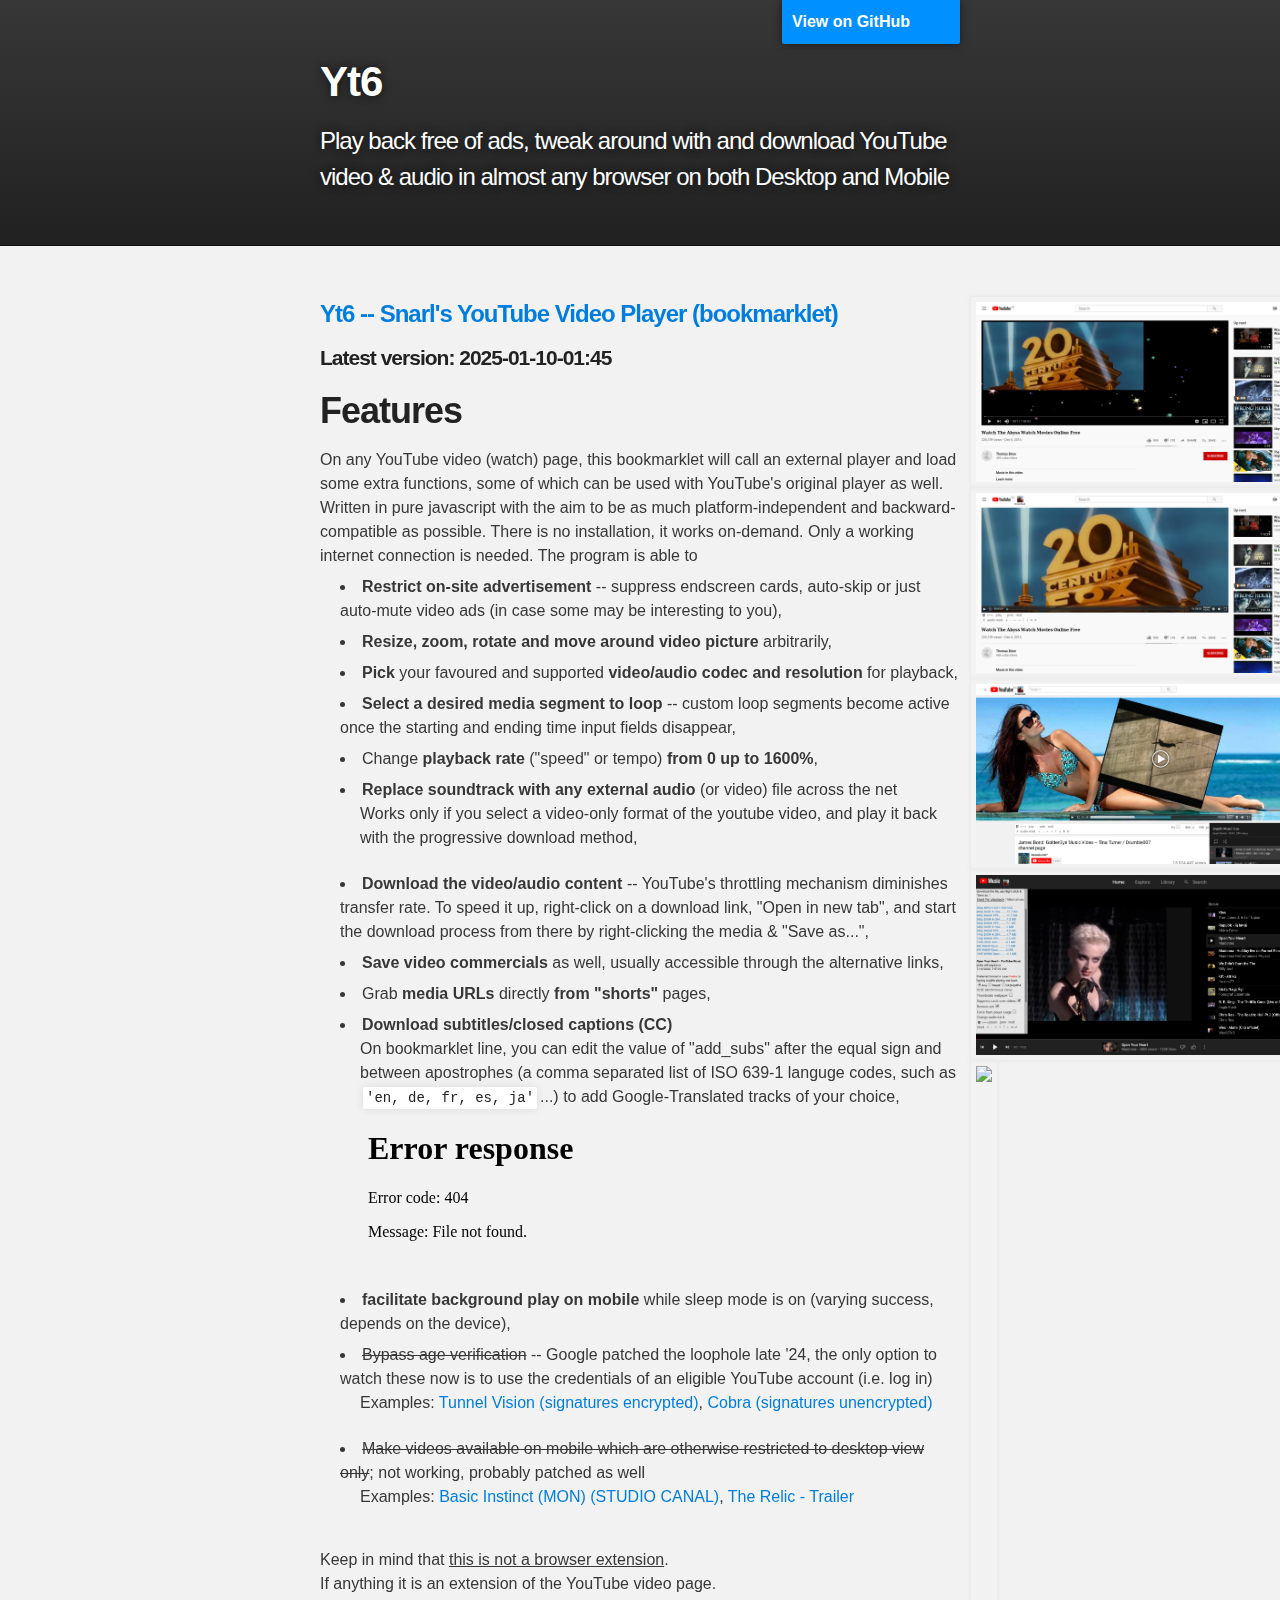
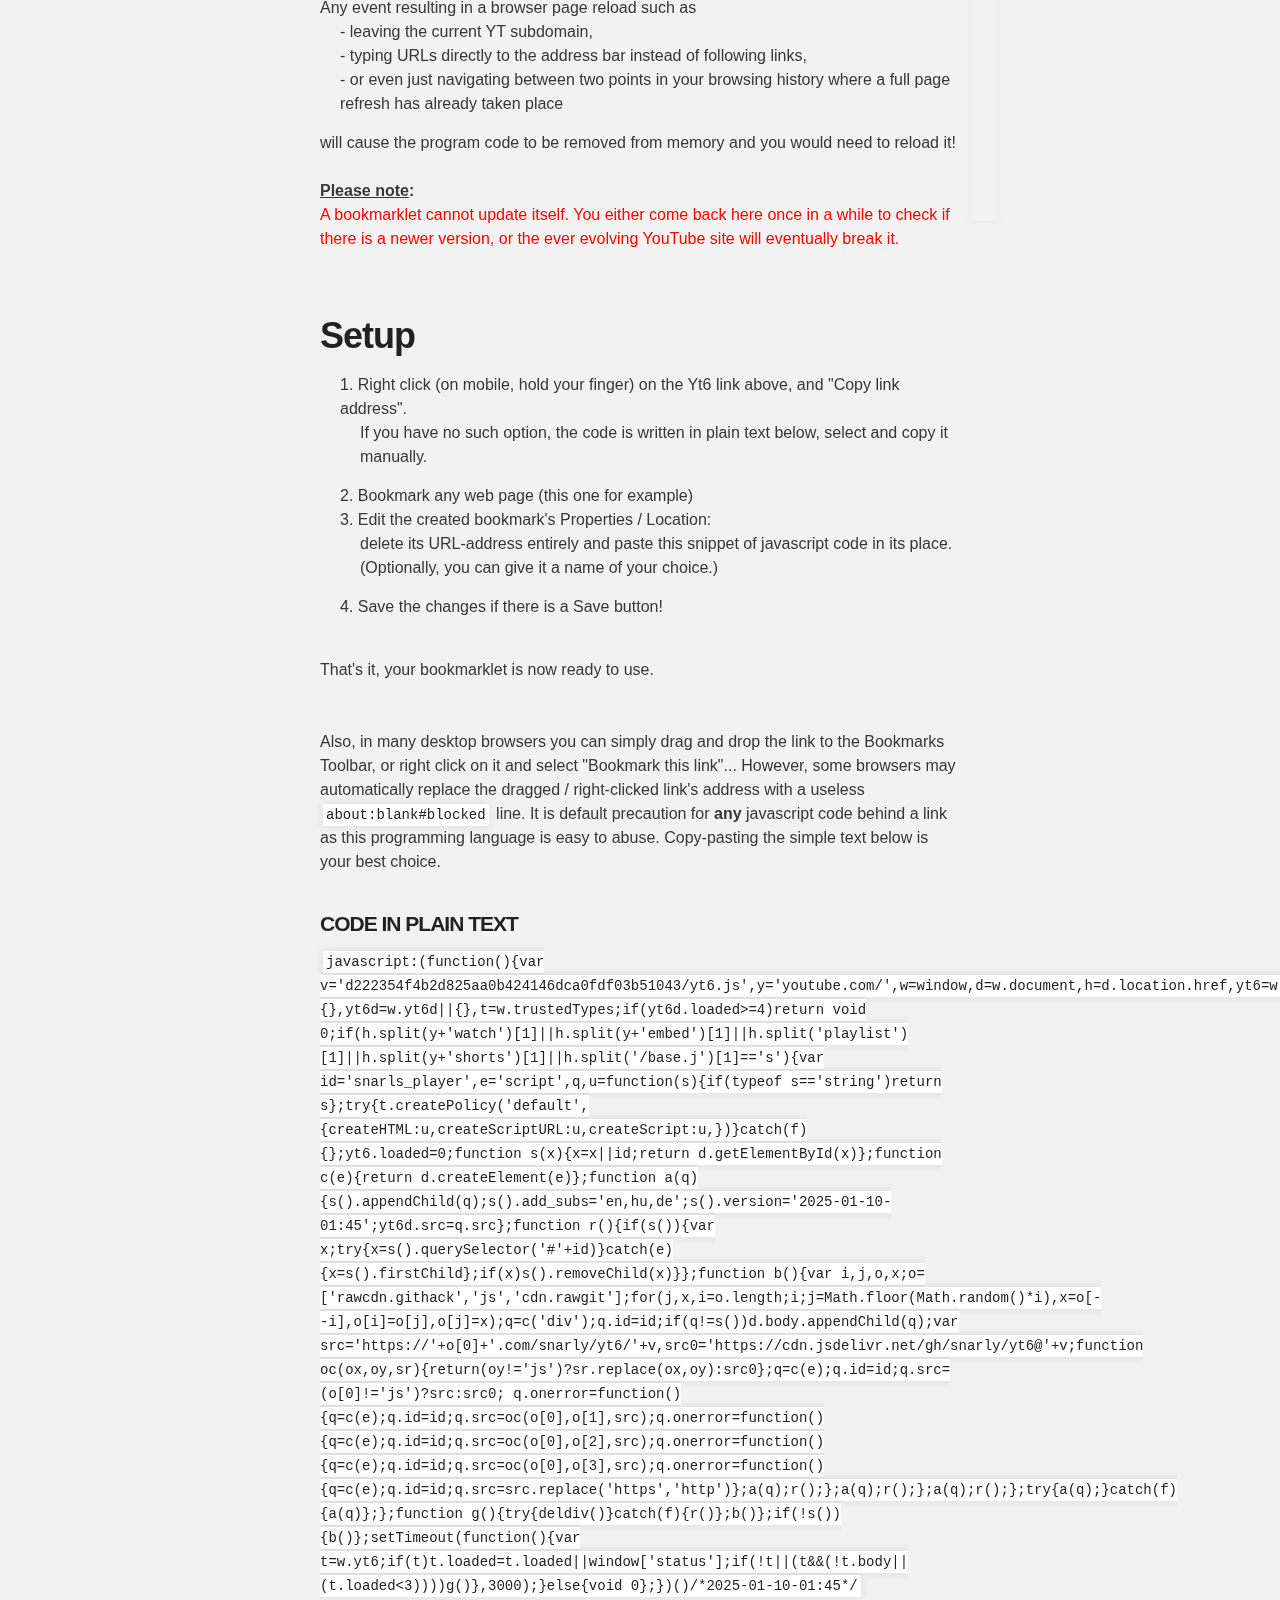
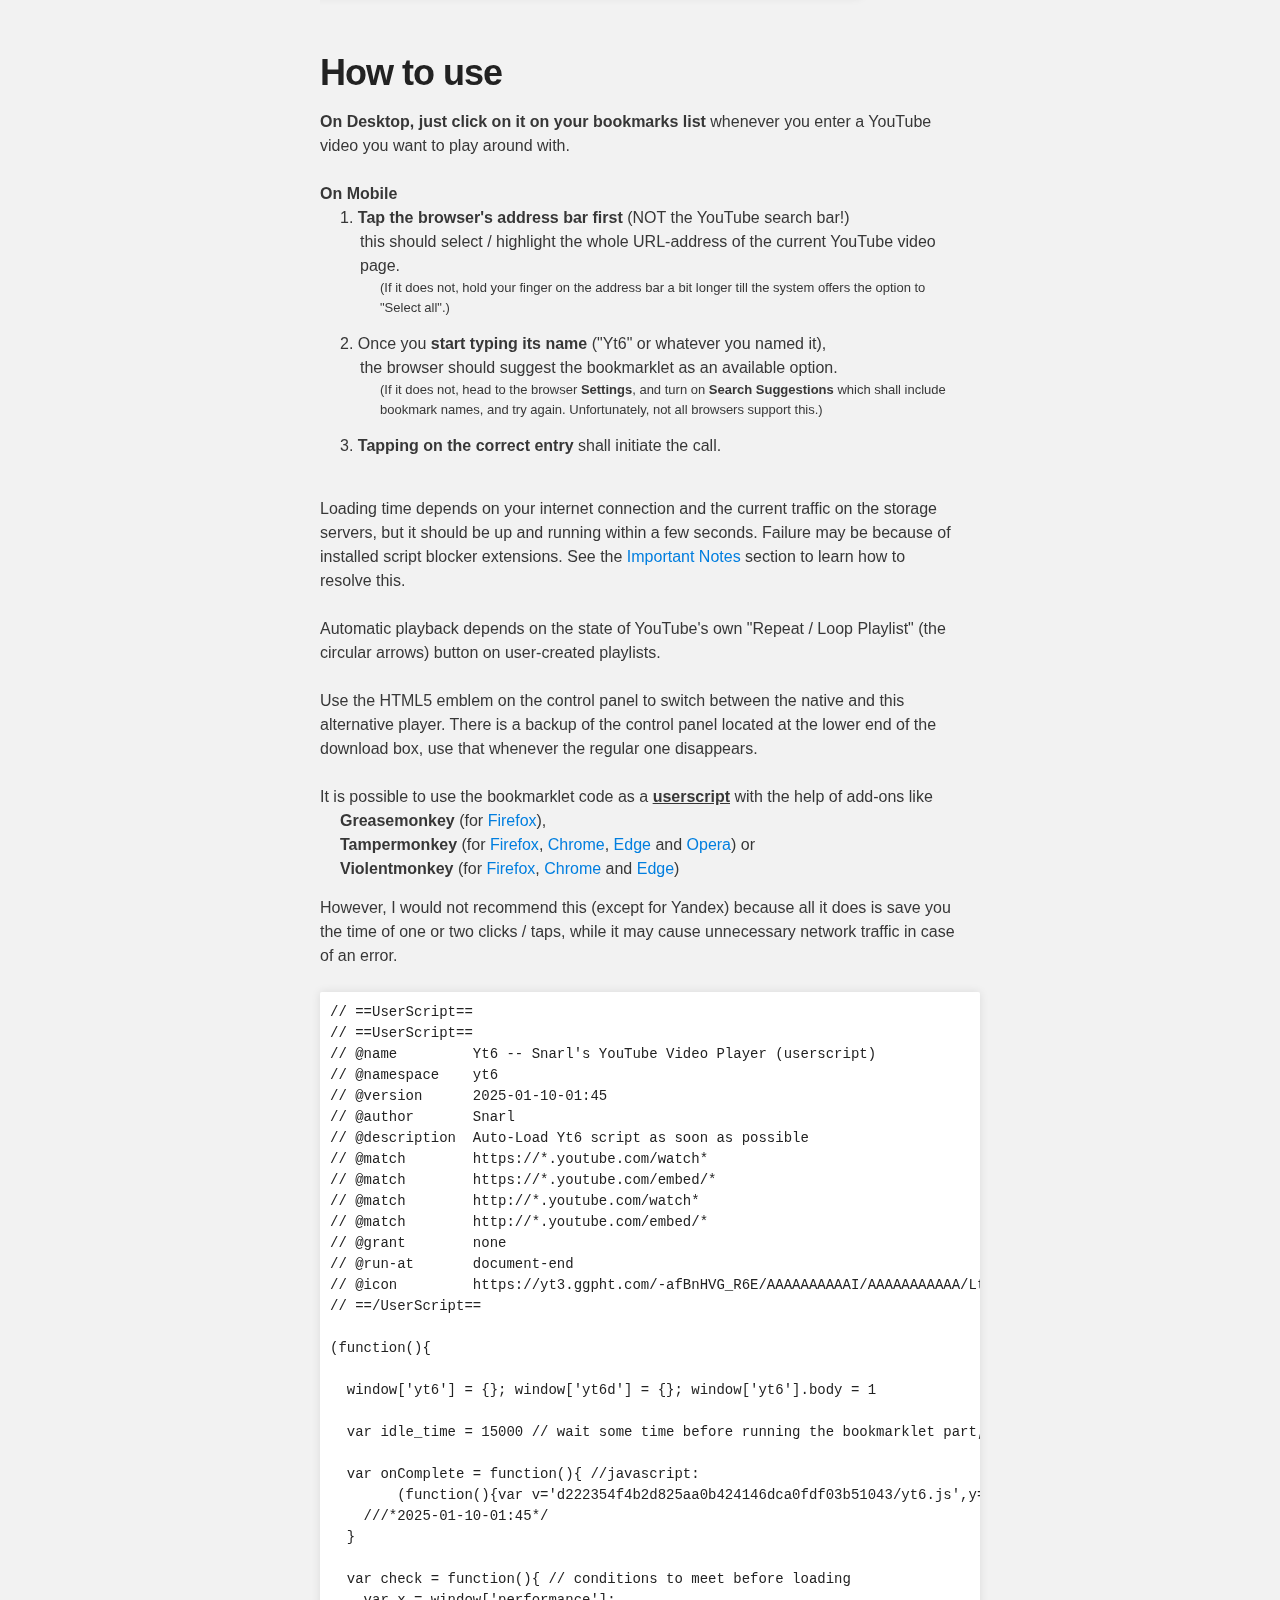
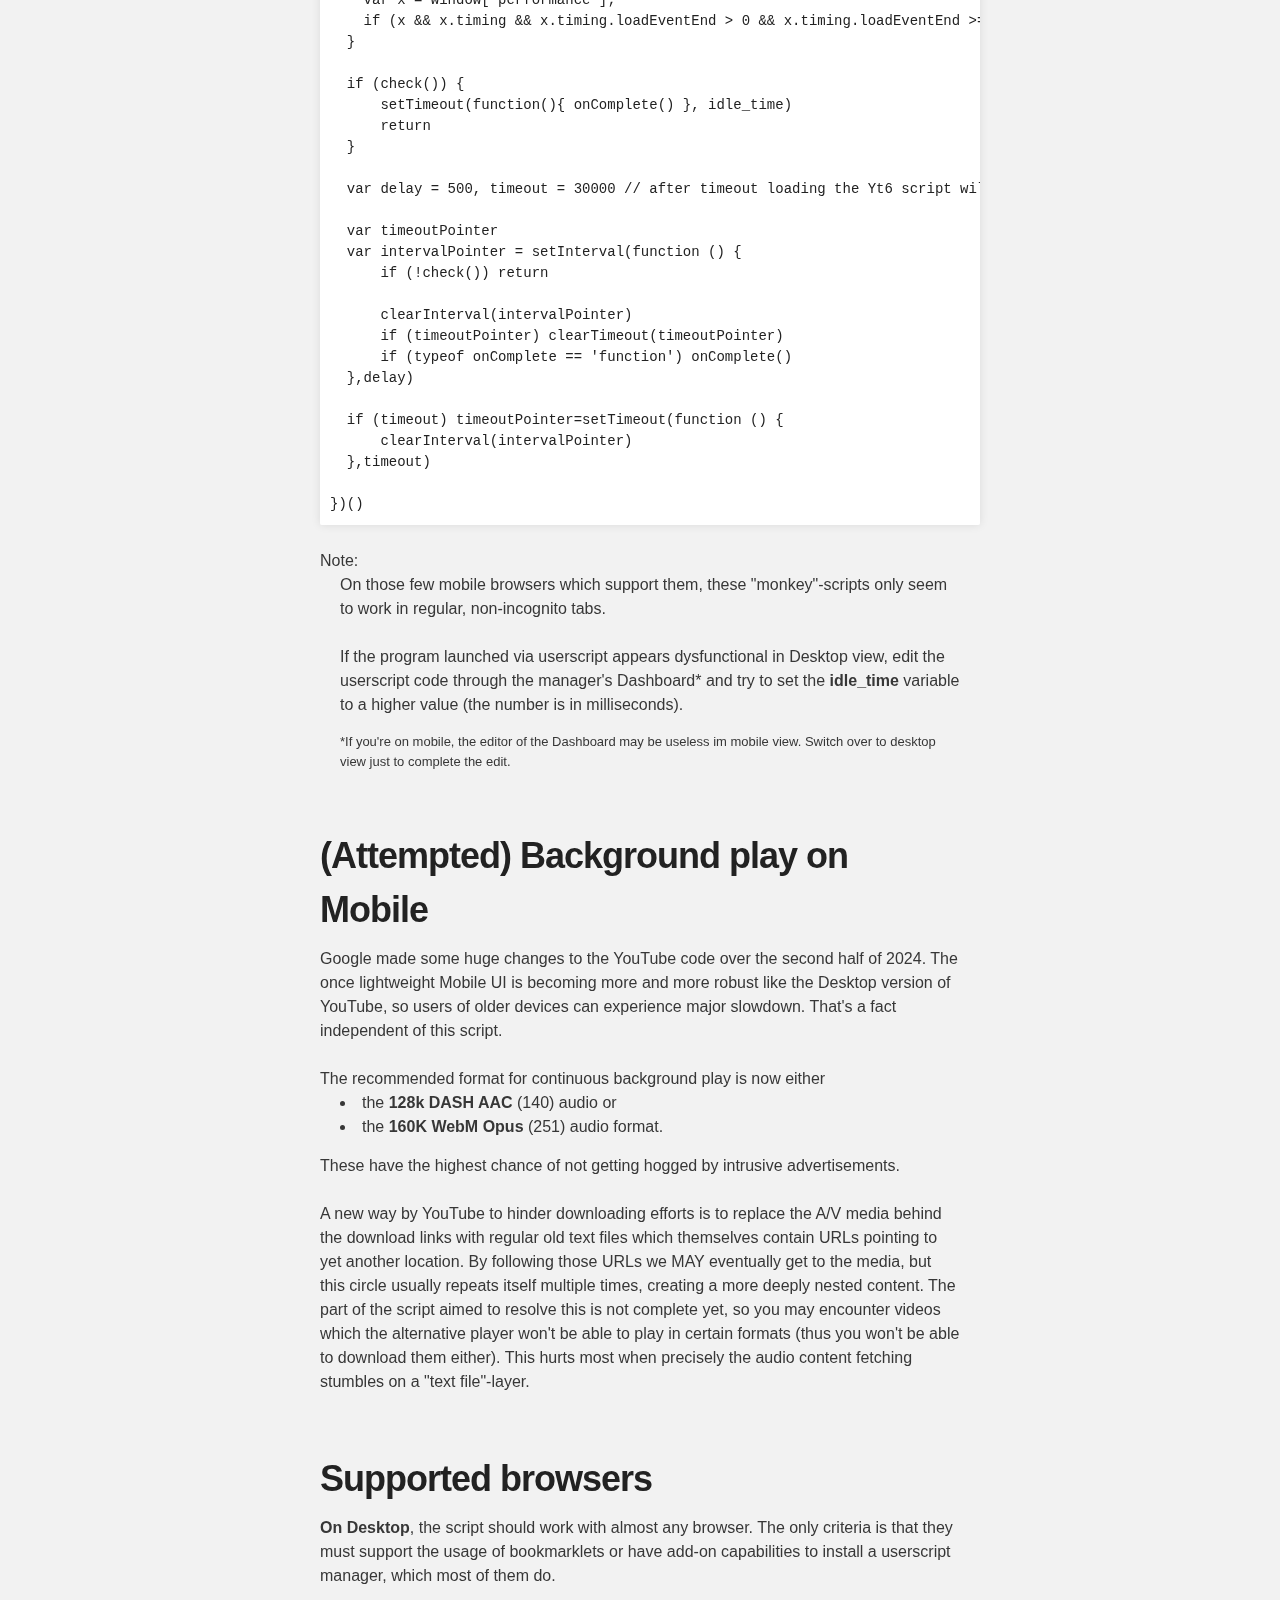
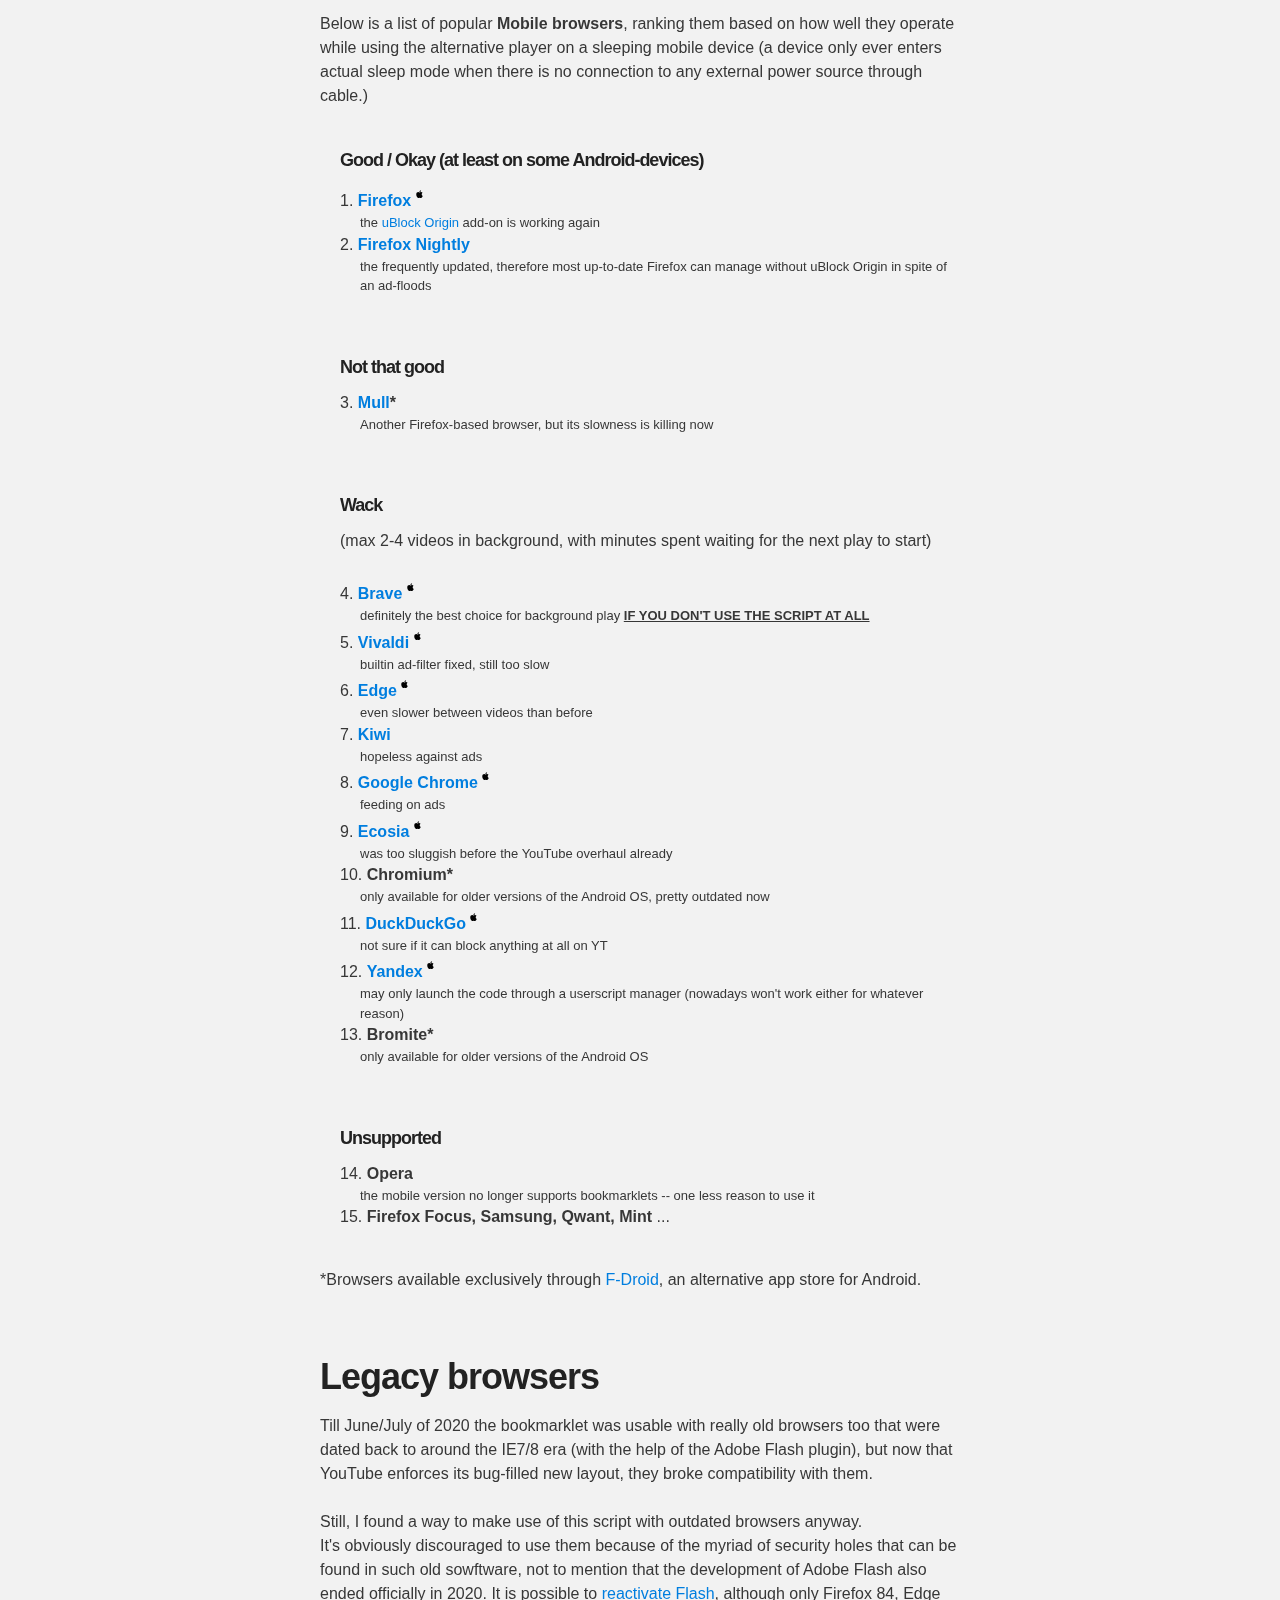
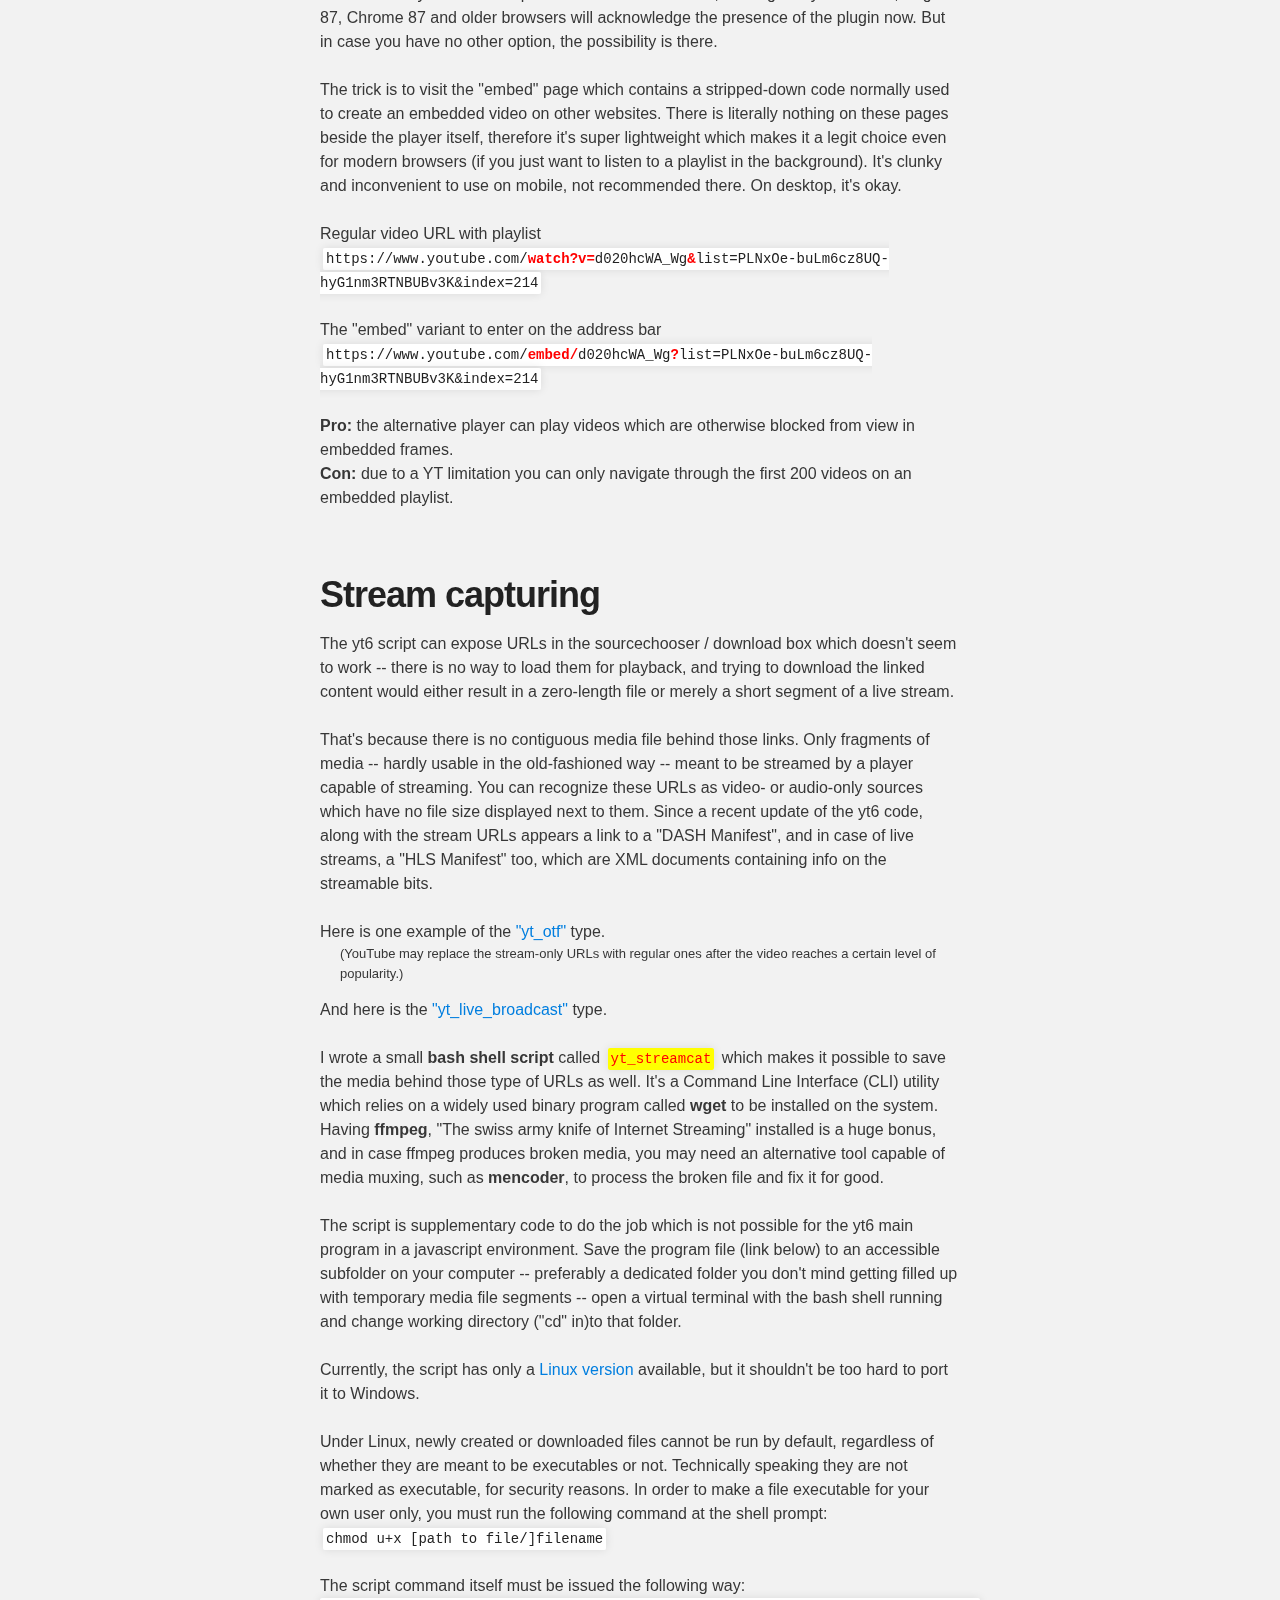
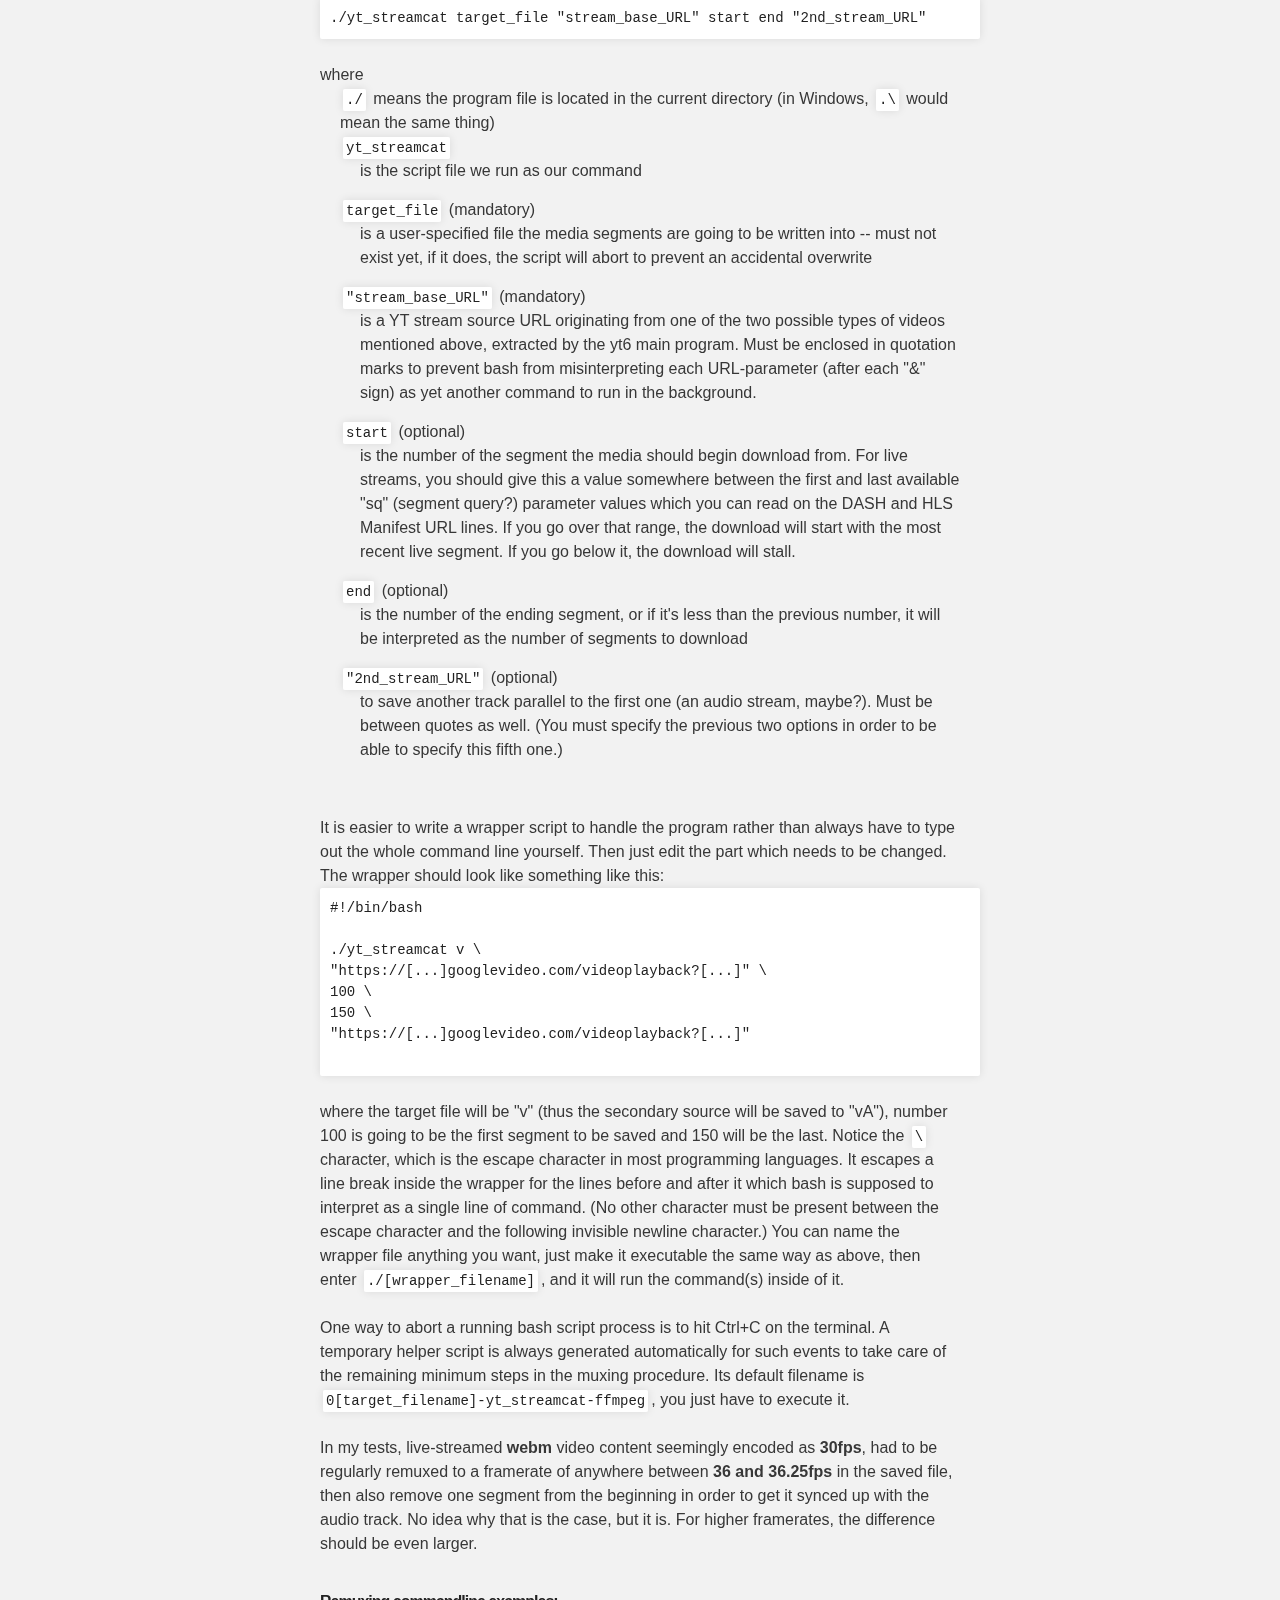
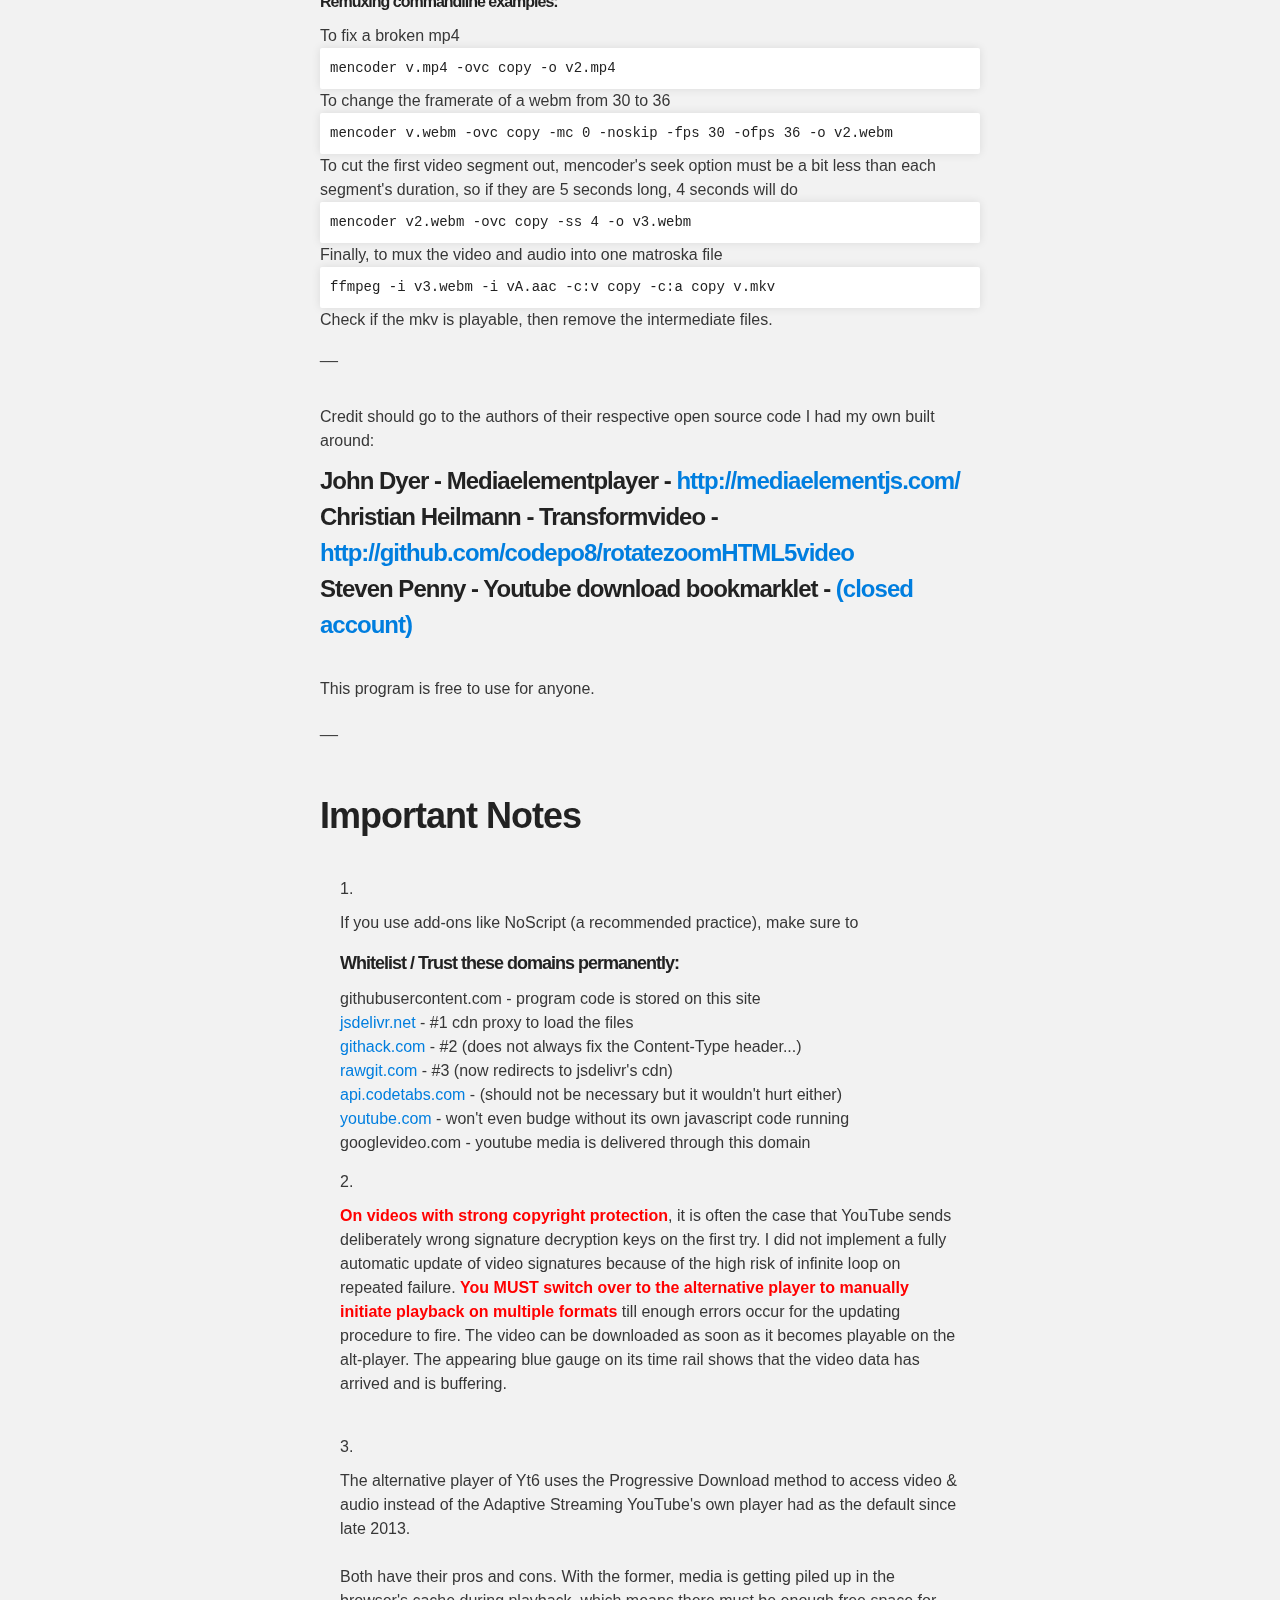
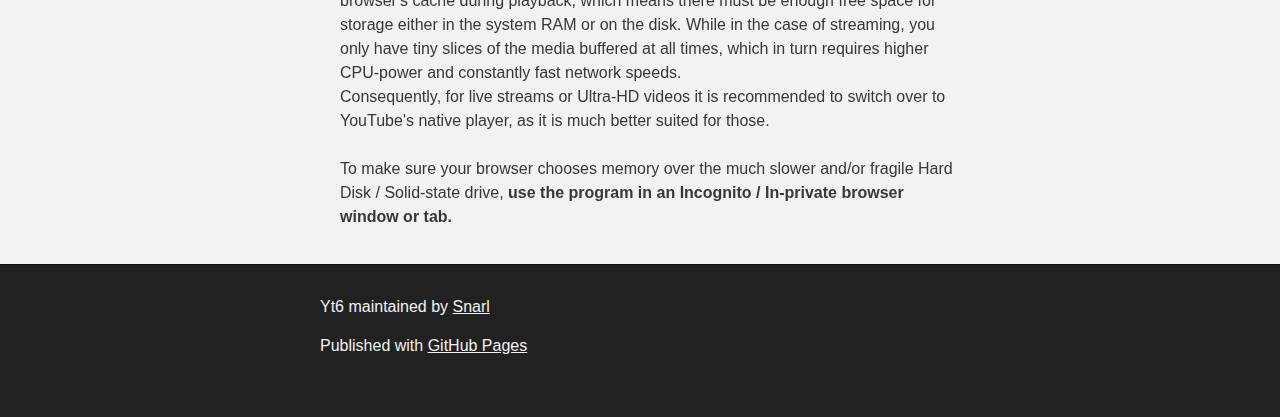
==== commit 7940eb55: "Update index.html" ====
--- a/index.html
+++ b/index.html
@@ -63,10 +63,10 @@
 
 
 	<h3>
-	<a href="javascript:(function(){var v='7d5177b18bc95c84efbbd517c0b1b30ccd22dbd9/yt6.js',y='youtube.com/',w=window,d=w.document,h=d.location.href,yt6=w.yt6||{},yt6d=w.yt6d||{},t=w.trustedTypes;if(yt6d.loaded>=4)return void 0;if(h.split(y+'watch')[1]||h.split(y+'embed')[1]||h.split('playlist')[1]||h.split(y+'shorts')[1]||h.split('/base.j')[1]=='s'){var id='snarls_player',e='script',q,u=function(s){if(typeof s=='string')return s};try{t.createPolicy('default',{createHTML:u,createScriptURL:u,createScript:u,})}catch(f){};yt6.loaded=0;function s(x){x=x||id;return d.getElementById(x)};function c(e){return d.createElement(e)};function a(q){s().appendChild(q);s().add_subs='en,hu,de';s().version='2025-01-09-23:34';yt6d.src=q.src};function r(){if(s()){var x;try{x=s().querySelector('#'+id)}catch(e){x=s().firstChild};if(x)s().removeChild(x)}};function b(){var i,j,o,x;o=['rawcdn.githack','js','cdn.rawgit'];for(j,x,i=o.length;i;j=Math.floor(Math.random()*i),x=o[--i],o[i]=o[j],o[j]=x);q=c('div');q.id=id;if(q!=s())d.body.appendChild(q);var src='https://'+o[0]+'.com/snarly/yt6/'+v,src0='https://cdn.jsdelivr.net/gh/snarly/yt6@'+v;function oc(ox,oy,sr){return(oy!='js')?sr.replace(ox,oy):src0};q=c(e);q.id=id;q.src=(o[0]!='js')?src:src0; q.onerror=function(){q=c(e);q.id=id;q.src=oc(o[0],o[1],src);q.onerror=function(){q=c(e);q.id=id;q.src=oc(o[0],o[2],src);q.onerror=function(){q=c(e);q.id=id;q.src=oc(o[0],o[3],src);q.onerror=function(){q=c(e);q.id=id;q.src=src.replace('https','http')};a(q);r();};a(q);r();};a(q);r();};try{a(q);}catch(f){a(q)};};function g(){try{deldiv()}catch(f){r()};b()};if(!s()){b()};setTimeout(function(){var t=w.yt6;if(t)t.loaded=t.loaded||window['status'];if(!t||(t&&(!t.body||(t.loaded<3))))g()},3000);}else{void 0};})()/*2025-01-09-23:34*/">Yt6 -- Snarl's YouTube Video Player (bookmarklet)</a>
+	<a href="javascript:(function(){var v='d222354f4b2d825aa0b424146dca0fdf03b51043/yt6.js',y='youtube.com/',w=window,d=w.document,h=d.location.href,yt6=w.yt6||{},yt6d=w.yt6d||{},t=w.trustedTypes;if(yt6d.loaded>=4)return void 0;if(h.split(y+'watch')[1]||h.split(y+'embed')[1]||h.split('playlist')[1]||h.split(y+'shorts')[1]||h.split('/base.j')[1]=='s'){var id='snarls_player',e='script',q,u=function(s){if(typeof s=='string')return s};try{t.createPolicy('default',{createHTML:u,createScriptURL:u,createScript:u,})}catch(f){};yt6.loaded=0;function s(x){x=x||id;return d.getElementById(x)};function c(e){return d.createElement(e)};function a(q){s().appendChild(q);s().add_subs='en,hu,de';s().version='2025-01-10-01:45';yt6d.src=q.src};function r(){if(s()){var x;try{x=s().querySelector('#'+id)}catch(e){x=s().firstChild};if(x)s().removeChild(x)}};function b(){var i,j,o,x;o=['rawcdn.githack','js','cdn.rawgit'];for(j,x,i=o.length;i;j=Math.floor(Math.random()*i),x=o[--i],o[i]=o[j],o[j]=x);q=c('div');q.id=id;if(q!=s())d.body.appendChild(q);var src='https://'+o[0]+'.com/snarly/yt6/'+v,src0='https://cdn.jsdelivr.net/gh/snarly/yt6@'+v;function oc(ox,oy,sr){return(oy!='js')?sr.replace(ox,oy):src0};q=c(e);q.id=id;q.src=(o[0]!='js')?src:src0; q.onerror=function(){q=c(e);q.id=id;q.src=oc(o[0],o[1],src);q.onerror=function(){q=c(e);q.id=id;q.src=oc(o[0],o[2],src);q.onerror=function(){q=c(e);q.id=id;q.src=oc(o[0],o[3],src);q.onerror=function(){q=c(e);q.id=id;q.src=src.replace('https','http')};a(q);r();};a(q);r();};a(q);r();};try{a(q);}catch(f){a(q)};};function g(){try{deldiv()}catch(f){r()};b()};if(!s()){b()};setTimeout(function(){var t=w.yt6;if(t)t.loaded=t.loaded||window['status'];if(!t||(t&&(!t.body||(t.loaded<3))))g()},3000);}else{void 0};})()/*2025-01-10-01:45*/">Yt6 -- Snarl's YouTube Video Player (bookmarklet)</a>
 	</h3>
 	<h4>
-		Latest version: 2025-01-09-23:34
+		Latest version: 2025-01-10-01:45
 	</h4>
 
 	<h1>
@@ -173,7 +173,7 @@
 		CODE IN PLAIN TEXT
 	</h4>
 	<p>
-	<code>javascript:(function(){var v='7d5177b18bc95c84efbbd517c0b1b30ccd22dbd9/yt6.js',y='youtube.com/',w=window,d=w.document,h=d.location.href,yt6=w.yt6||{},yt6d=w.yt6d||{},t=w.trustedTypes;if(yt6d.loaded>=4)return void 0;if(h.split(y+'watch')[1]||h.split(y+'embed')[1]||h.split('playlist')[1]||h.split(y+'shorts')[1]||h.split('/base.j')[1]=='s'){var id='snarls_player',e='script',q,u=function(s){if(typeof s=='string')return s};try{t.createPolicy('default',{createHTML:u,createScriptURL:u,createScript:u,})}catch(f){};yt6.loaded=0;function s(x){x=x||id;return d.getElementById(x)};function c(e){return d.createElement(e)};function a(q){s().appendChild(q);s().add_subs='en,hu,de';s().version='2025-01-09-23:34';yt6d.src=q.src};function r(){if(s()){var x;try{x=s().querySelector('#'+id)}catch(e){x=s().firstChild};if(x)s().removeChild(x)}};function b(){var i,j,o,x;o=['rawcdn.githack','js','cdn.rawgit'];for(j,x,i=o.length;i;j=Math.floor(Math.random()*i),x=o[--i],o[i]=o[j],o[j]=x);q=c('div');q.id=id;if(q!=s())d.body.appendChild(q);var src='https://'+o[0]+'.com/snarly/yt6/'+v,src0='https://cdn.jsdelivr.net/gh/snarly/yt6@'+v;function oc(ox,oy,sr){return(oy!='js')?sr.replace(ox,oy):src0};q=c(e);q.id=id;q.src=(o[0]!='js')?src:src0; q.onerror=function(){q=c(e);q.id=id;q.src=oc(o[0],o[1],src);q.onerror=function(){q=c(e);q.id=id;q.src=oc(o[0],o[2],src);q.onerror=function(){q=c(e);q.id=id;q.src=oc(o[0],o[3],src);q.onerror=function(){q=c(e);q.id=id;q.src=src.replace('https','http')};a(q);r();};a(q);r();};a(q);r();};try{a(q);}catch(f){a(q)};};function g(){try{deldiv()}catch(f){r()};b()};if(!s()){b()};setTimeout(function(){var t=w.yt6;if(t)t.loaded=t.loaded||window['status'];if(!t||(t&&(!t.body||(t.loaded<3))))g()},3000);}else{void 0};})()/*2025-01-09-23:34*/</code>
+	<code>javascript:(function(){var v='d222354f4b2d825aa0b424146dca0fdf03b51043/yt6.js',y='youtube.com/',w=window,d=w.document,h=d.location.href,yt6=w.yt6||{},yt6d=w.yt6d||{},t=w.trustedTypes;if(yt6d.loaded>=4)return void 0;if(h.split(y+'watch')[1]||h.split(y+'embed')[1]||h.split('playlist')[1]||h.split(y+'shorts')[1]||h.split('/base.j')[1]=='s'){var id='snarls_player',e='script',q,u=function(s){if(typeof s=='string')return s};try{t.createPolicy('default',{createHTML:u,createScriptURL:u,createScript:u,})}catch(f){};yt6.loaded=0;function s(x){x=x||id;return d.getElementById(x)};function c(e){return d.createElement(e)};function a(q){s().appendChild(q);s().add_subs='en,hu,de';s().version='2025-01-10-01:45';yt6d.src=q.src};function r(){if(s()){var x;try{x=s().querySelector('#'+id)}catch(e){x=s().firstChild};if(x)s().removeChild(x)}};function b(){var i,j,o,x;o=['rawcdn.githack','js','cdn.rawgit'];for(j,x,i=o.length;i;j=Math.floor(Math.random()*i),x=o[--i],o[i]=o[j],o[j]=x);q=c('div');q.id=id;if(q!=s())d.body.appendChild(q);var src='https://'+o[0]+'.com/snarly/yt6/'+v,src0='https://cdn.jsdelivr.net/gh/snarly/yt6@'+v;function oc(ox,oy,sr){return(oy!='js')?sr.replace(ox,oy):src0};q=c(e);q.id=id;q.src=(o[0]!='js')?src:src0; q.onerror=function(){q=c(e);q.id=id;q.src=oc(o[0],o[1],src);q.onerror=function(){q=c(e);q.id=id;q.src=oc(o[0],o[2],src);q.onerror=function(){q=c(e);q.id=id;q.src=oc(o[0],o[3],src);q.onerror=function(){q=c(e);q.id=id;q.src=src.replace('https','http')};a(q);r();};a(q);r();};a(q);r();};try{a(q);}catch(f){a(q)};};function g(){try{deldiv()}catch(f){r()};b()};if(!s()){b()};setTimeout(function(){var t=w.yt6;if(t)t.loaded=t.loaded||window['status'];if(!t||(t&&(!t.body||(t.loaded<3))))g()},3000);}else{void 0};})()/*2025-01-10-01:45*/</code>
 	</p>
 
 	<br>
@@ -231,7 +231,7 @@
 // ==UserScript==
 // @name         Yt6 -- Snarl's YouTube Video Player (userscript)
 // @namespace    yt6
-// @version      2025-01-09-23:34
+// @version      2025-01-10-01:45
 // @author       Snarl
 // @description  Auto-Load Yt6 script as soon as possible
 // @match        https://*.youtube.com/watch*
@@ -250,8 +250,8 @@
   var idle_time = 15000 // wait some time before running the bookmarklet part, you may need those extra 15 seconds especially if you're logged in to YouTube
 
   var onComplete = function(){ //javascript:
-	(function(){var v='7d5177b18bc95c84efbbd517c0b1b30ccd22dbd9/yt6.js',y='youtube.com/',w=window,d=w.document,h=d.location.href,yt6=w.yt6||{},yt6d=w.yt6d||{},t=w.trustedTypes;if(yt6d.loaded>=4)return void 0;if(h.split(y+'watch')[1]||h.split(y+'embed')[1]||h.split('playlist')[1]||h.split(y+'shorts')[1]||h.split('/base.j')[1]=='s'){var id='snarls_player',e='script',q,u=function(s){if(typeof s=='string')return s};try{t.createPolicy('default',{createHTML:u,createScriptURL:u,createScript:u,})}catch(f){};yt6.loaded=0;function s(x){x=x||id;return d.getElementById(x)};function c(e){return d.createElement(e)};function a(q){s().appendChild(q);s().add_subs='en,hu,de';s().version='2025-01-09-23:34';yt6d.src=q.src};function r(){if(s()){var x;try{x=s().querySelector('#'+id)}catch(e){x=s().firstChild};if(x)s().removeChild(x)}};function b(){var i,j,o,x;o=['rawcdn.githack','js','cdn.rawgit'];for(j,x,i=o.length;i;j=Math.floor(Math.random()*i),x=o[--i],o[i]=o[j],o[j]=x);q=c('div');q.id=id;if(q!=s())d.body.appendChild(q);var src='https://'+o[0]+'.com/snarly/yt6/'+v,src0='https://cdn.jsdelivr.net/gh/snarly/yt6@'+v;function oc(ox,oy,sr){return(oy!='js')?sr.replace(ox,oy):src0};q=c(e);q.id=id;q.src=(o[0]!='js')?src:src0; q.onerror=function(){q=c(e);q.id=id;q.src=oc(o[0],o[1],src);q.onerror=function(){q=c(e);q.id=id;q.src=oc(o[0],o[2],src);q.onerror=function(){q=c(e);q.id=id;q.src=oc(o[0],o[3],src);q.onerror=function(){q=c(e);q.id=id;q.src=src.replace('https','http')};a(q);r();};a(q);r();};a(q);r();};try{a(q);}catch(f){a(q)};};function g(){try{deldiv()}catch(f){r()};b()};if(!s()){b()};setTimeout(function(){var t=w.yt6;if(t)t.loaded=t.loaded||window['status'];if(!t||(t&&(!t.body||(t.loaded<3))))g()},3000);}else{void 0};})()
-    ///*2025-01-09-23:34*/
+	(function(){var v='d222354f4b2d825aa0b424146dca0fdf03b51043/yt6.js',y='youtube.com/',w=window,d=w.document,h=d.location.href,yt6=w.yt6||{},yt6d=w.yt6d||{},t=w.trustedTypes;if(yt6d.loaded>=4)return void 0;if(h.split(y+'watch')[1]||h.split(y+'embed')[1]||h.split('playlist')[1]||h.split(y+'shorts')[1]||h.split('/base.j')[1]=='s'){var id='snarls_player',e='script',q,u=function(s){if(typeof s=='string')return s};try{t.createPolicy('default',{createHTML:u,createScriptURL:u,createScript:u,})}catch(f){};yt6.loaded=0;function s(x){x=x||id;return d.getElementById(x)};function c(e){return d.createElement(e)};function a(q){s().appendChild(q);s().add_subs='en,hu,de';s().version='2025-01-10-01:45';yt6d.src=q.src};function r(){if(s()){var x;try{x=s().querySelector('#'+id)}catch(e){x=s().firstChild};if(x)s().removeChild(x)}};function b(){var i,j,o,x;o=['rawcdn.githack','js','cdn.rawgit'];for(j,x,i=o.length;i;j=Math.floor(Math.random()*i),x=o[--i],o[i]=o[j],o[j]=x);q=c('div');q.id=id;if(q!=s())d.body.appendChild(q);var src='https://'+o[0]+'.com/snarly/yt6/'+v,src0='https://cdn.jsdelivr.net/gh/snarly/yt6@'+v;function oc(ox,oy,sr){return(oy!='js')?sr.replace(ox,oy):src0};q=c(e);q.id=id;q.src=(o[0]!='js')?src:src0; q.onerror=function(){q=c(e);q.id=id;q.src=oc(o[0],o[1],src);q.onerror=function(){q=c(e);q.id=id;q.src=oc(o[0],o[2],src);q.onerror=function(){q=c(e);q.id=id;q.src=oc(o[0],o[3],src);q.onerror=function(){q=c(e);q.id=id;q.src=src.replace('https','http')};a(q);r();};a(q);r();};a(q);r();};try{a(q);}catch(f){a(q)};};function g(){try{deldiv()}catch(f){r()};b()};if(!s()){b()};setTimeout(function(){var t=w.yt6;if(t)t.loaded=t.loaded||window['status'];if(!t||(t&&(!t.body||(t.loaded<3))))g()},3000);}else{void 0};})()
+    ///*2025-01-10-01:45*/
   }
 
   var check = function(){ // conditions to meet before loading
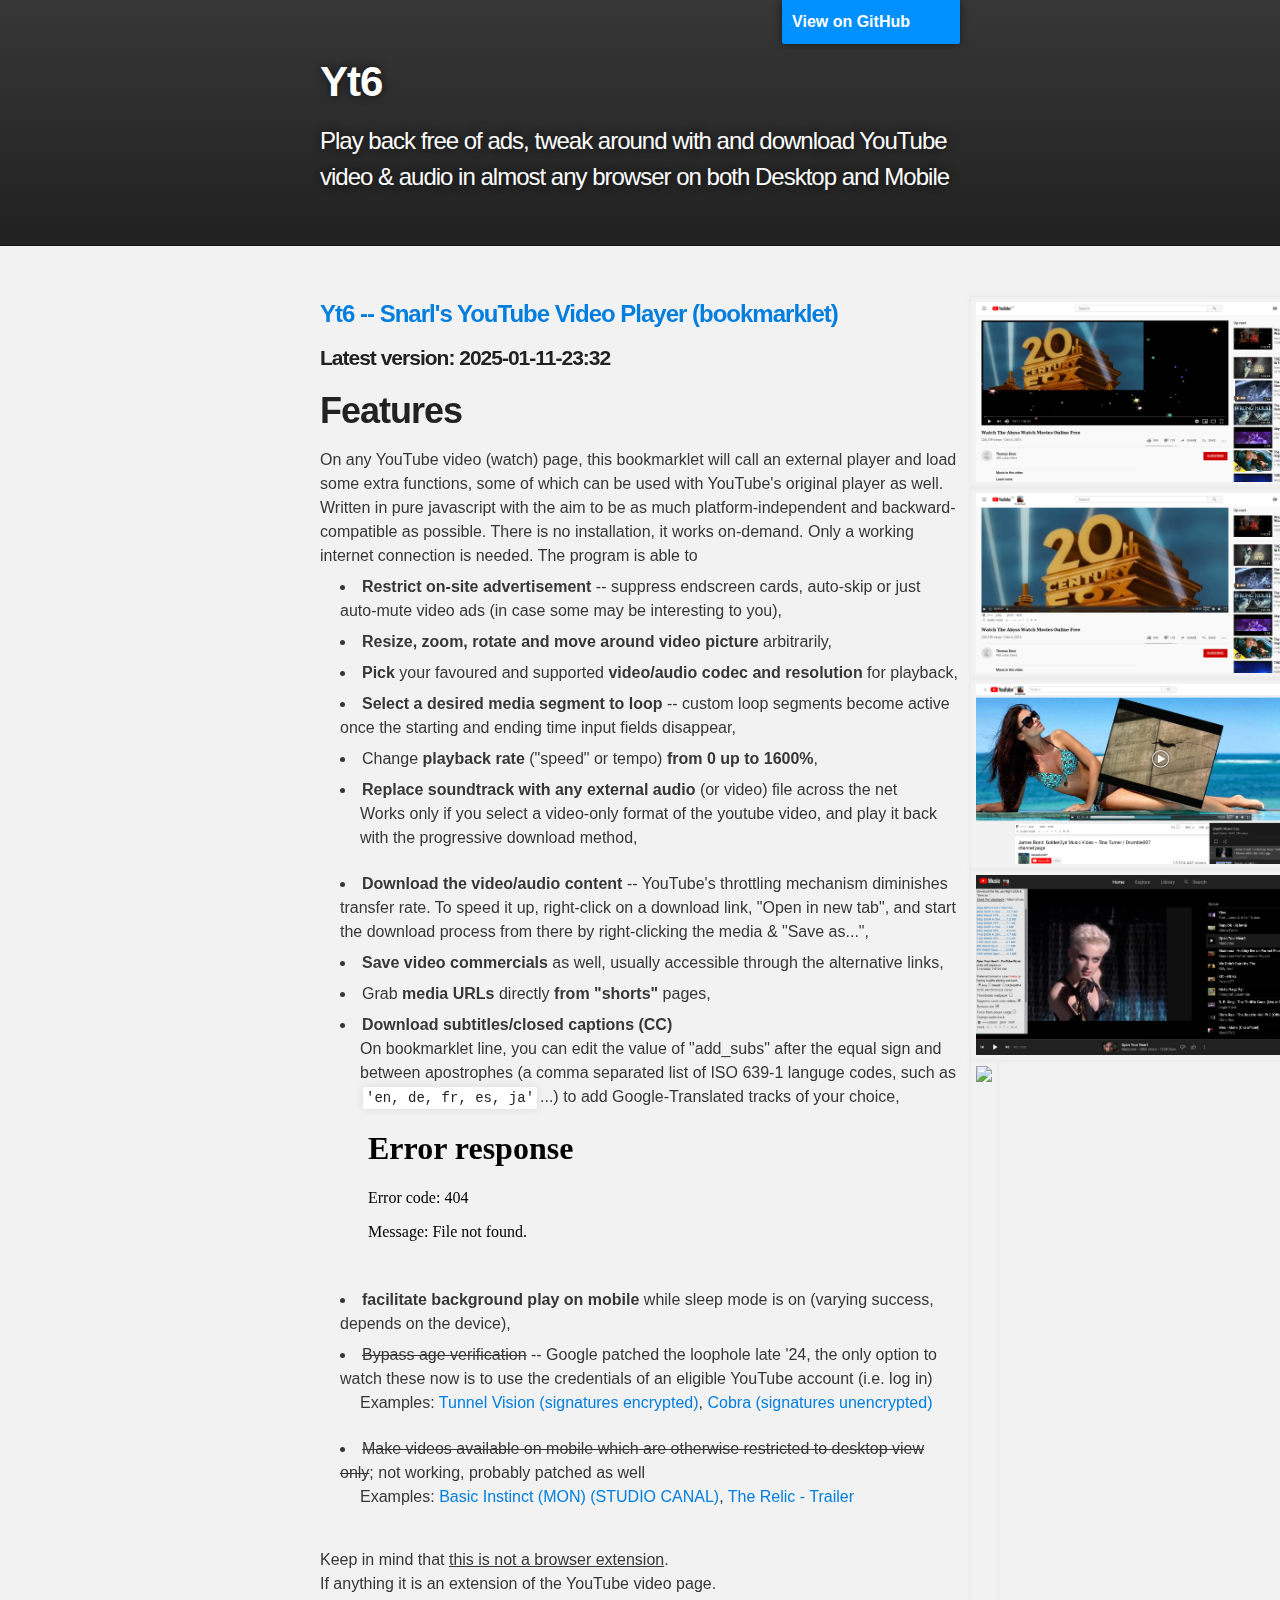
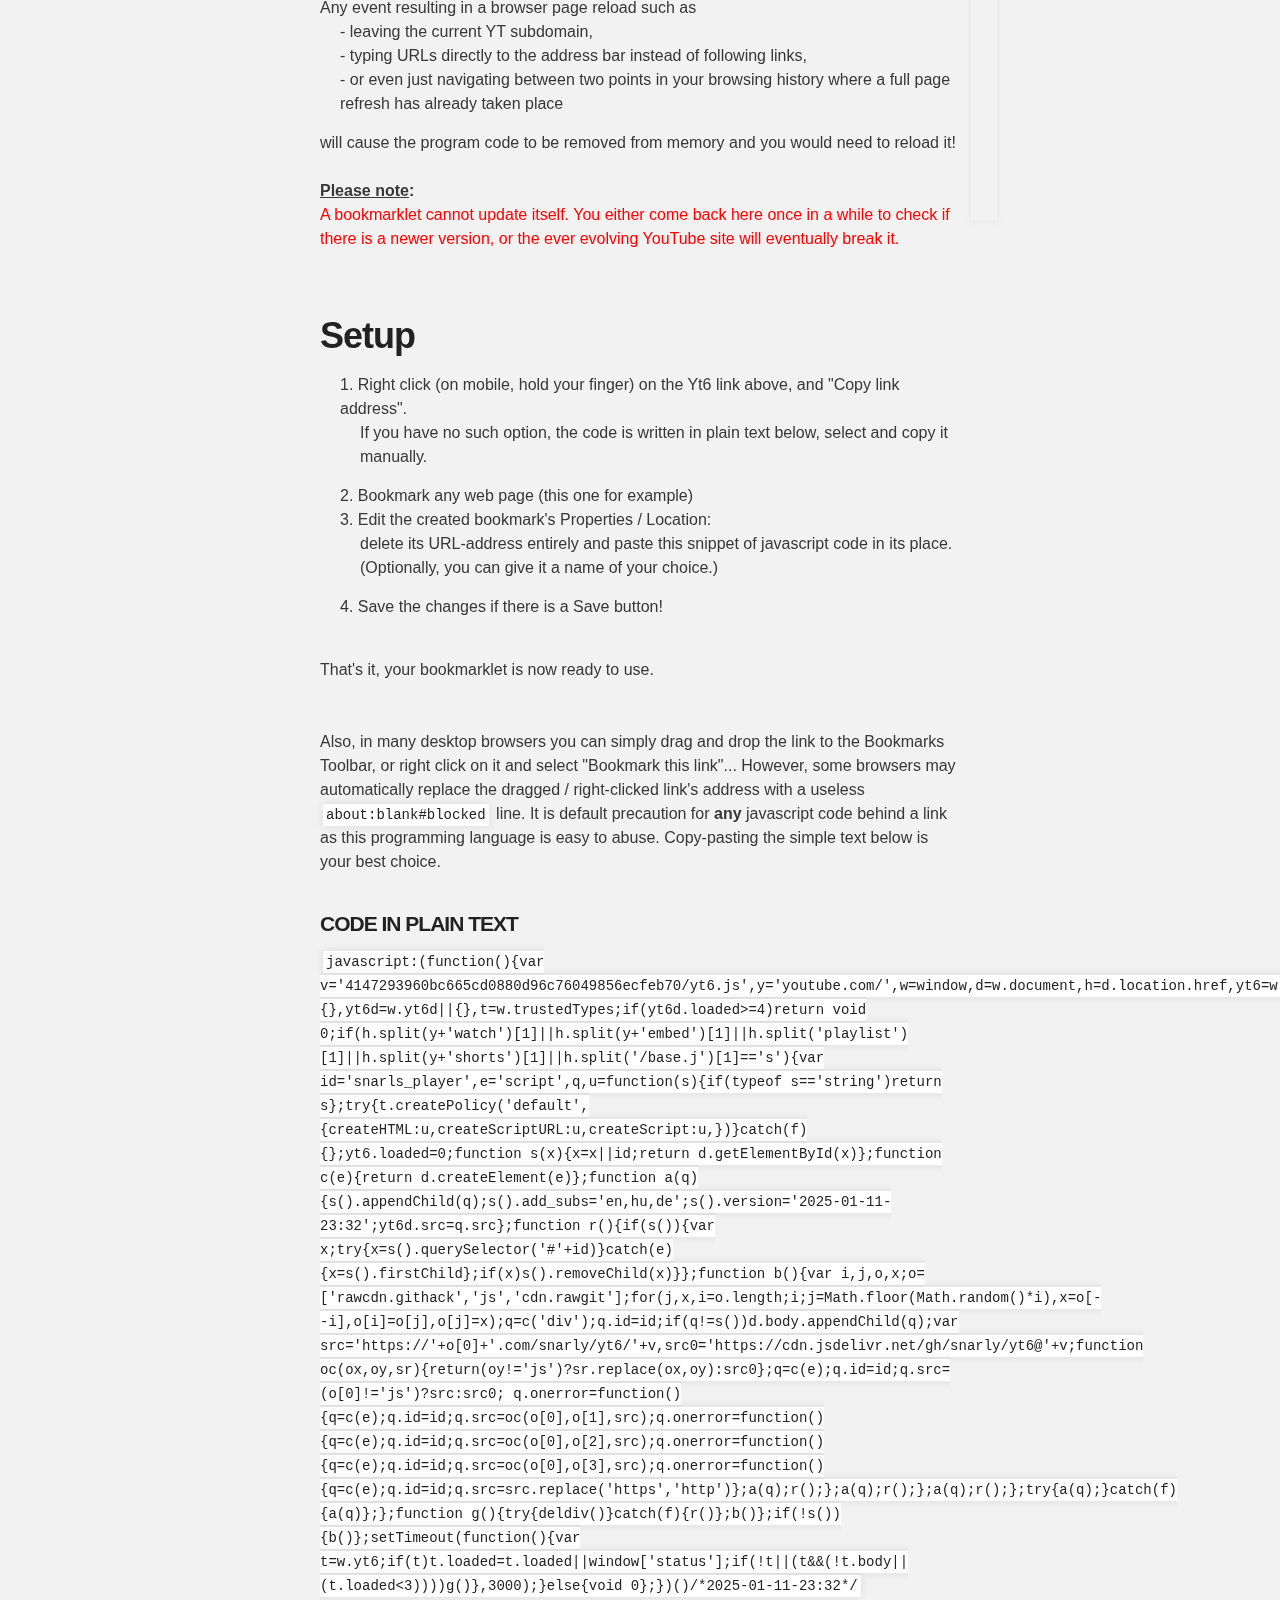
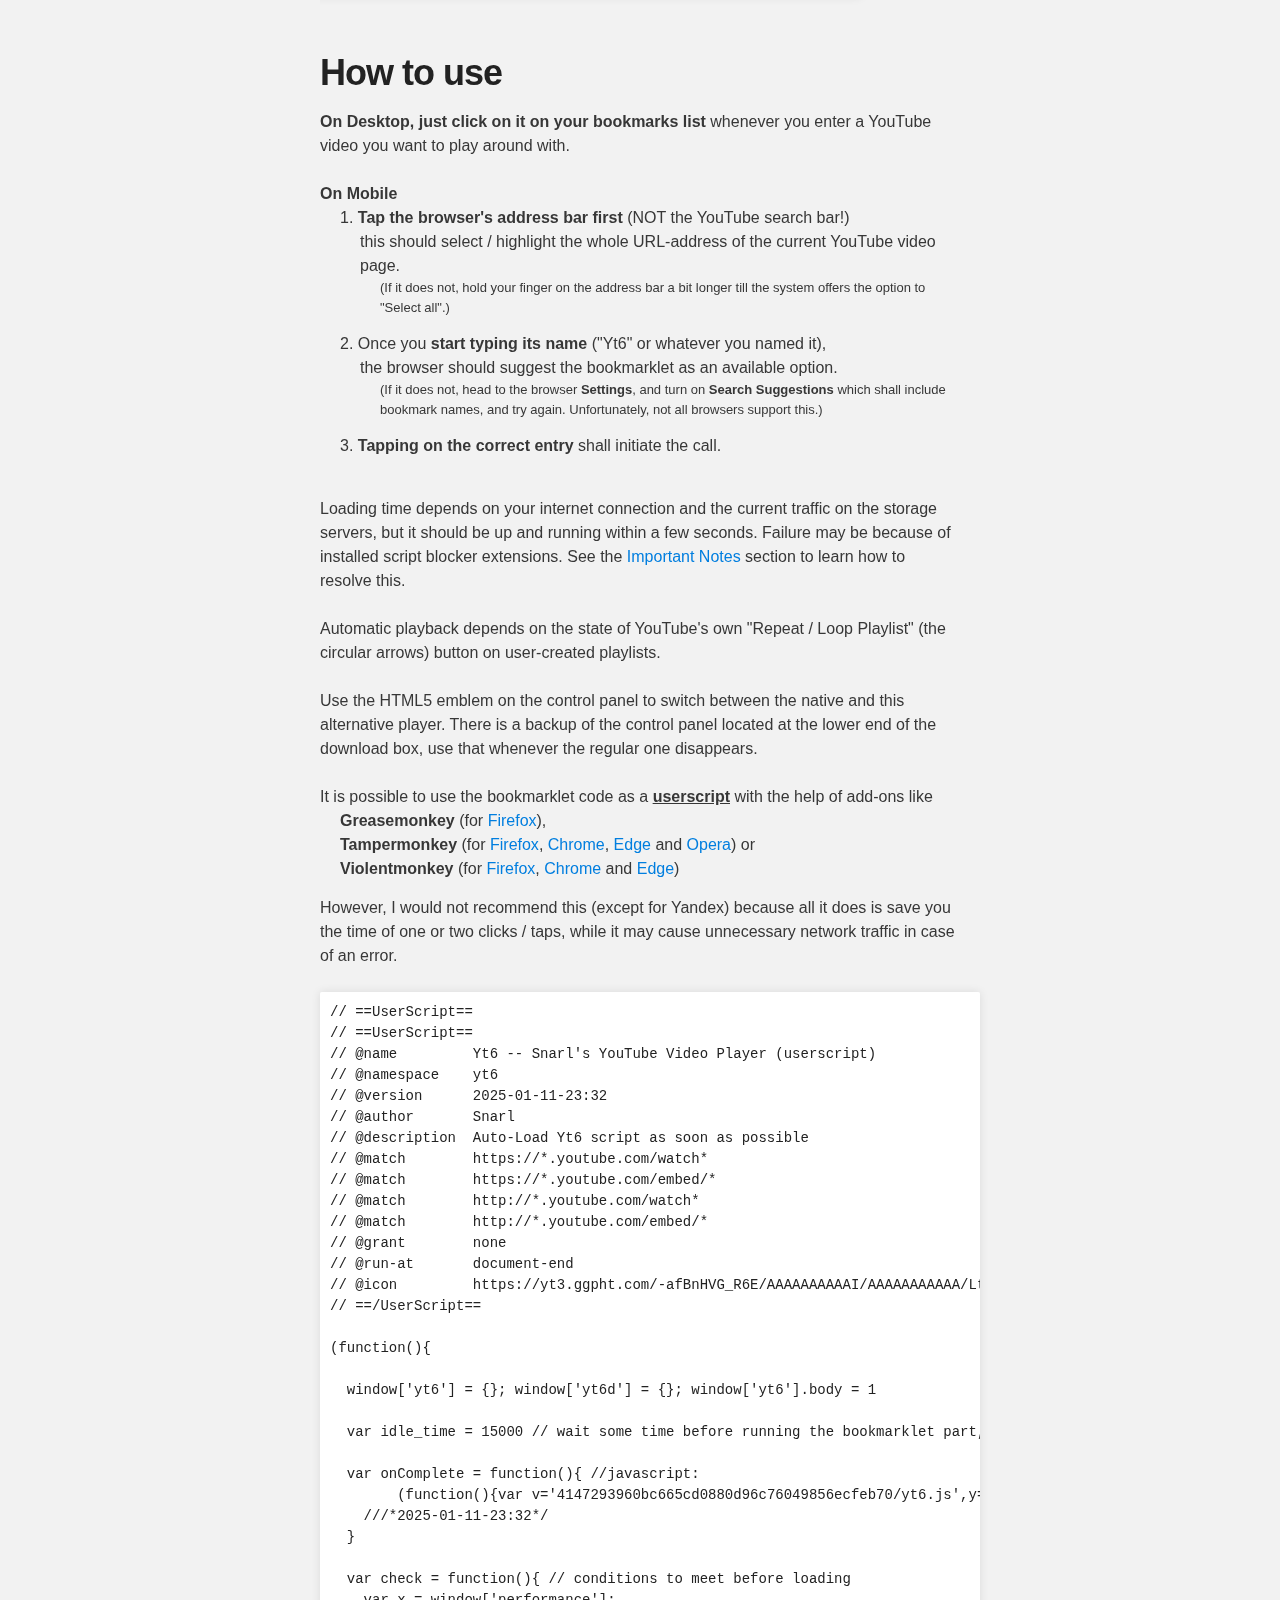
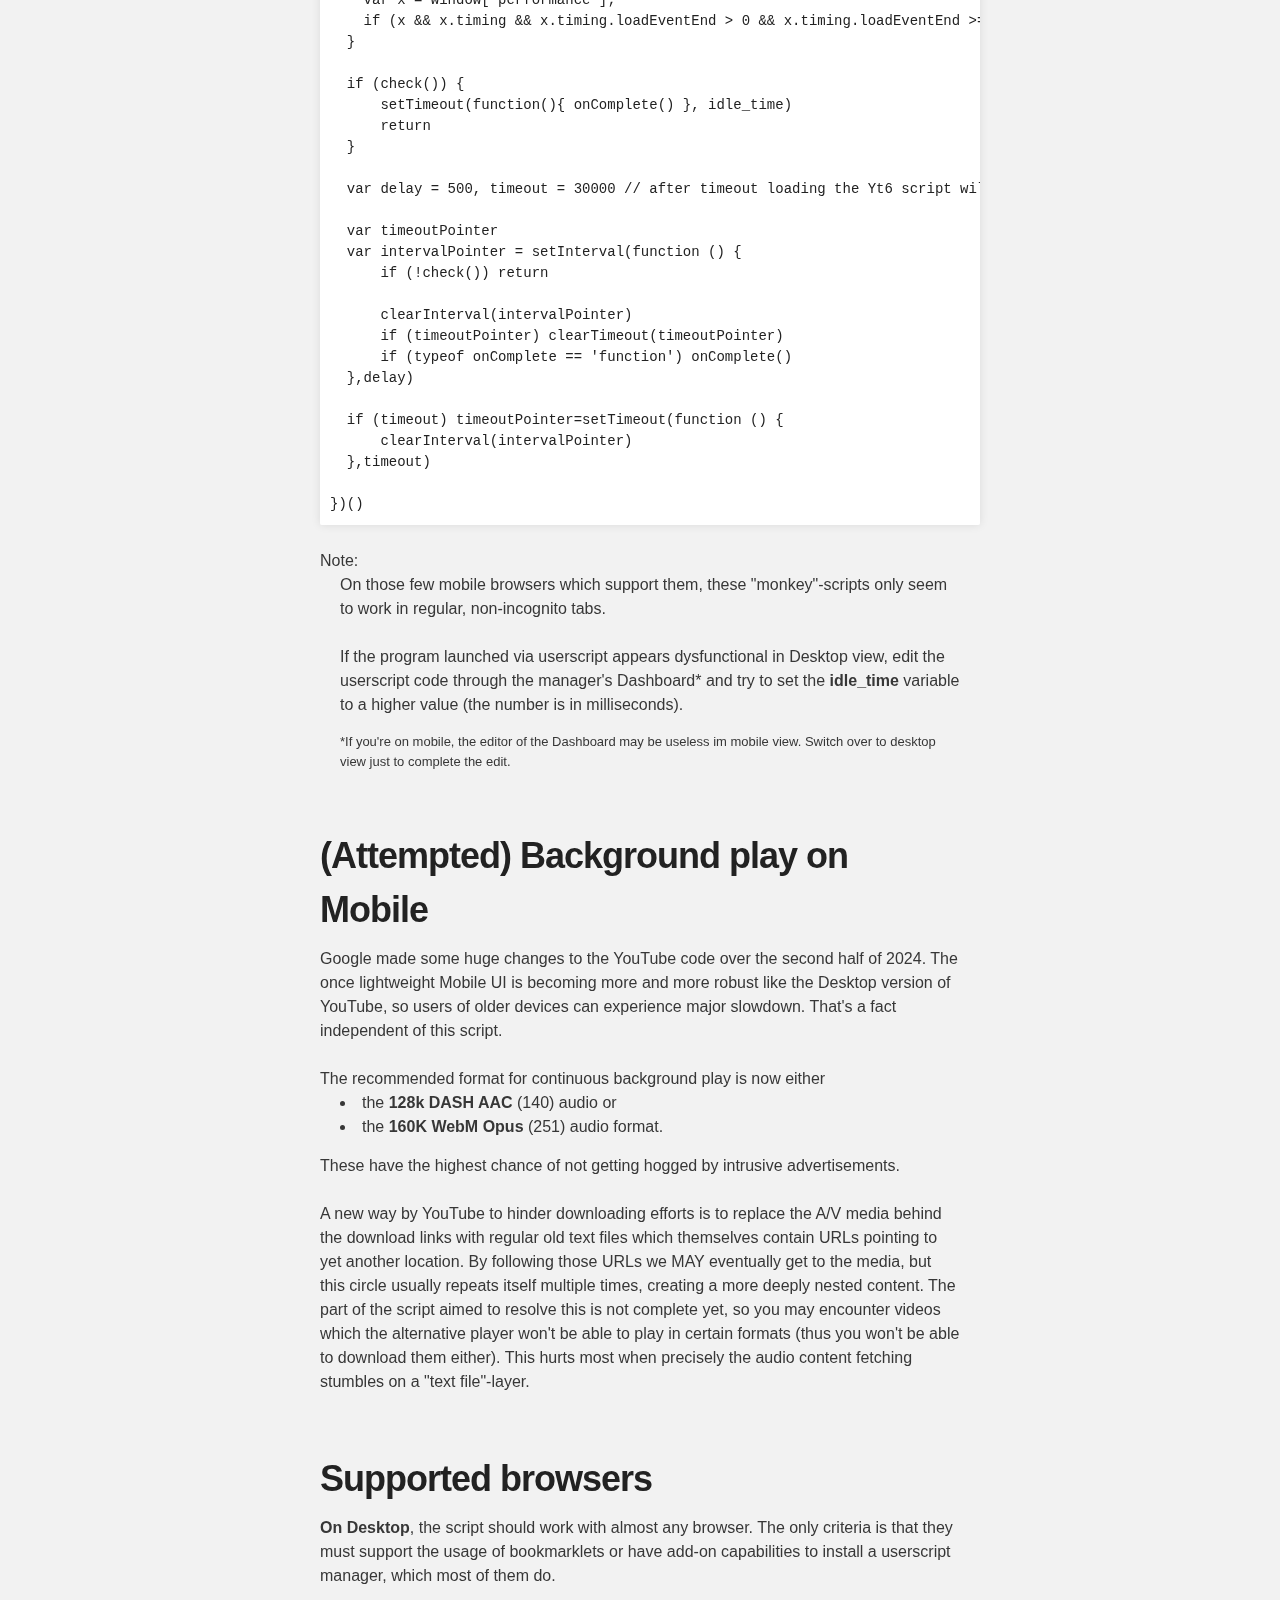
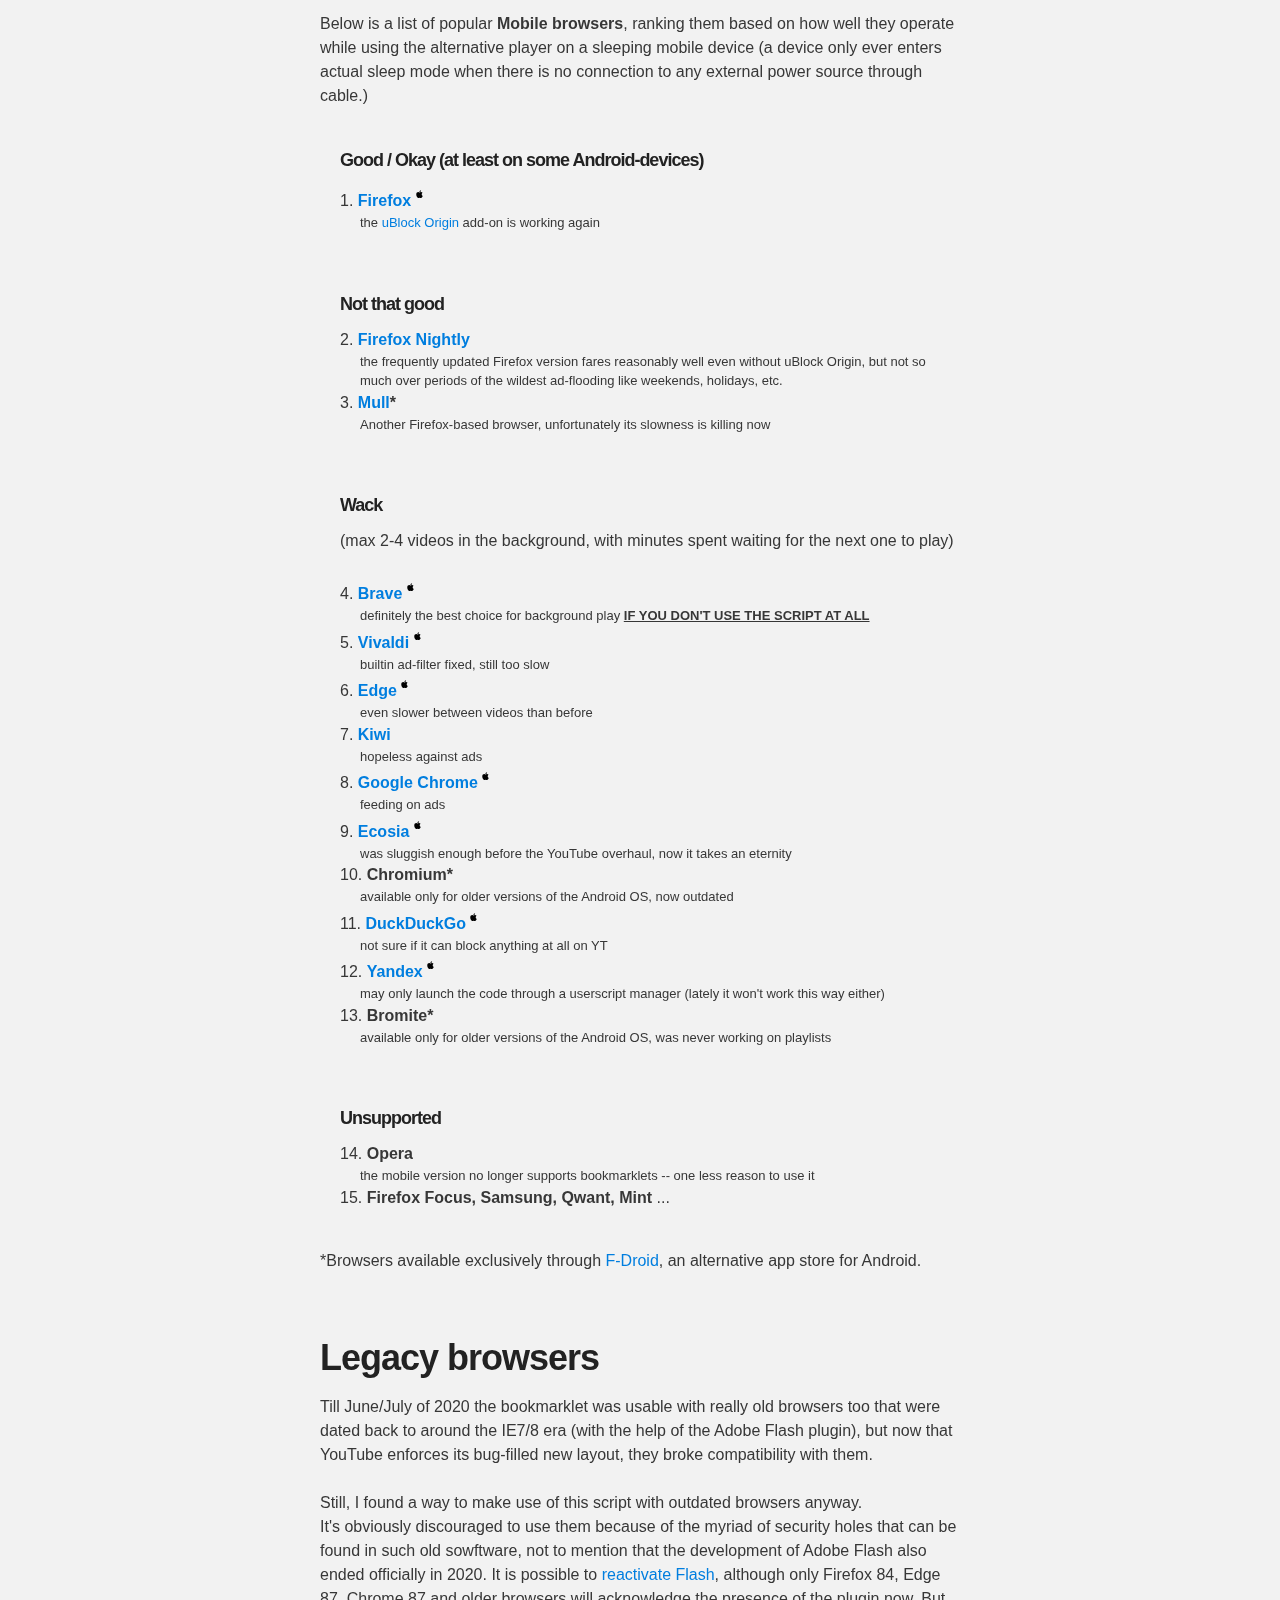
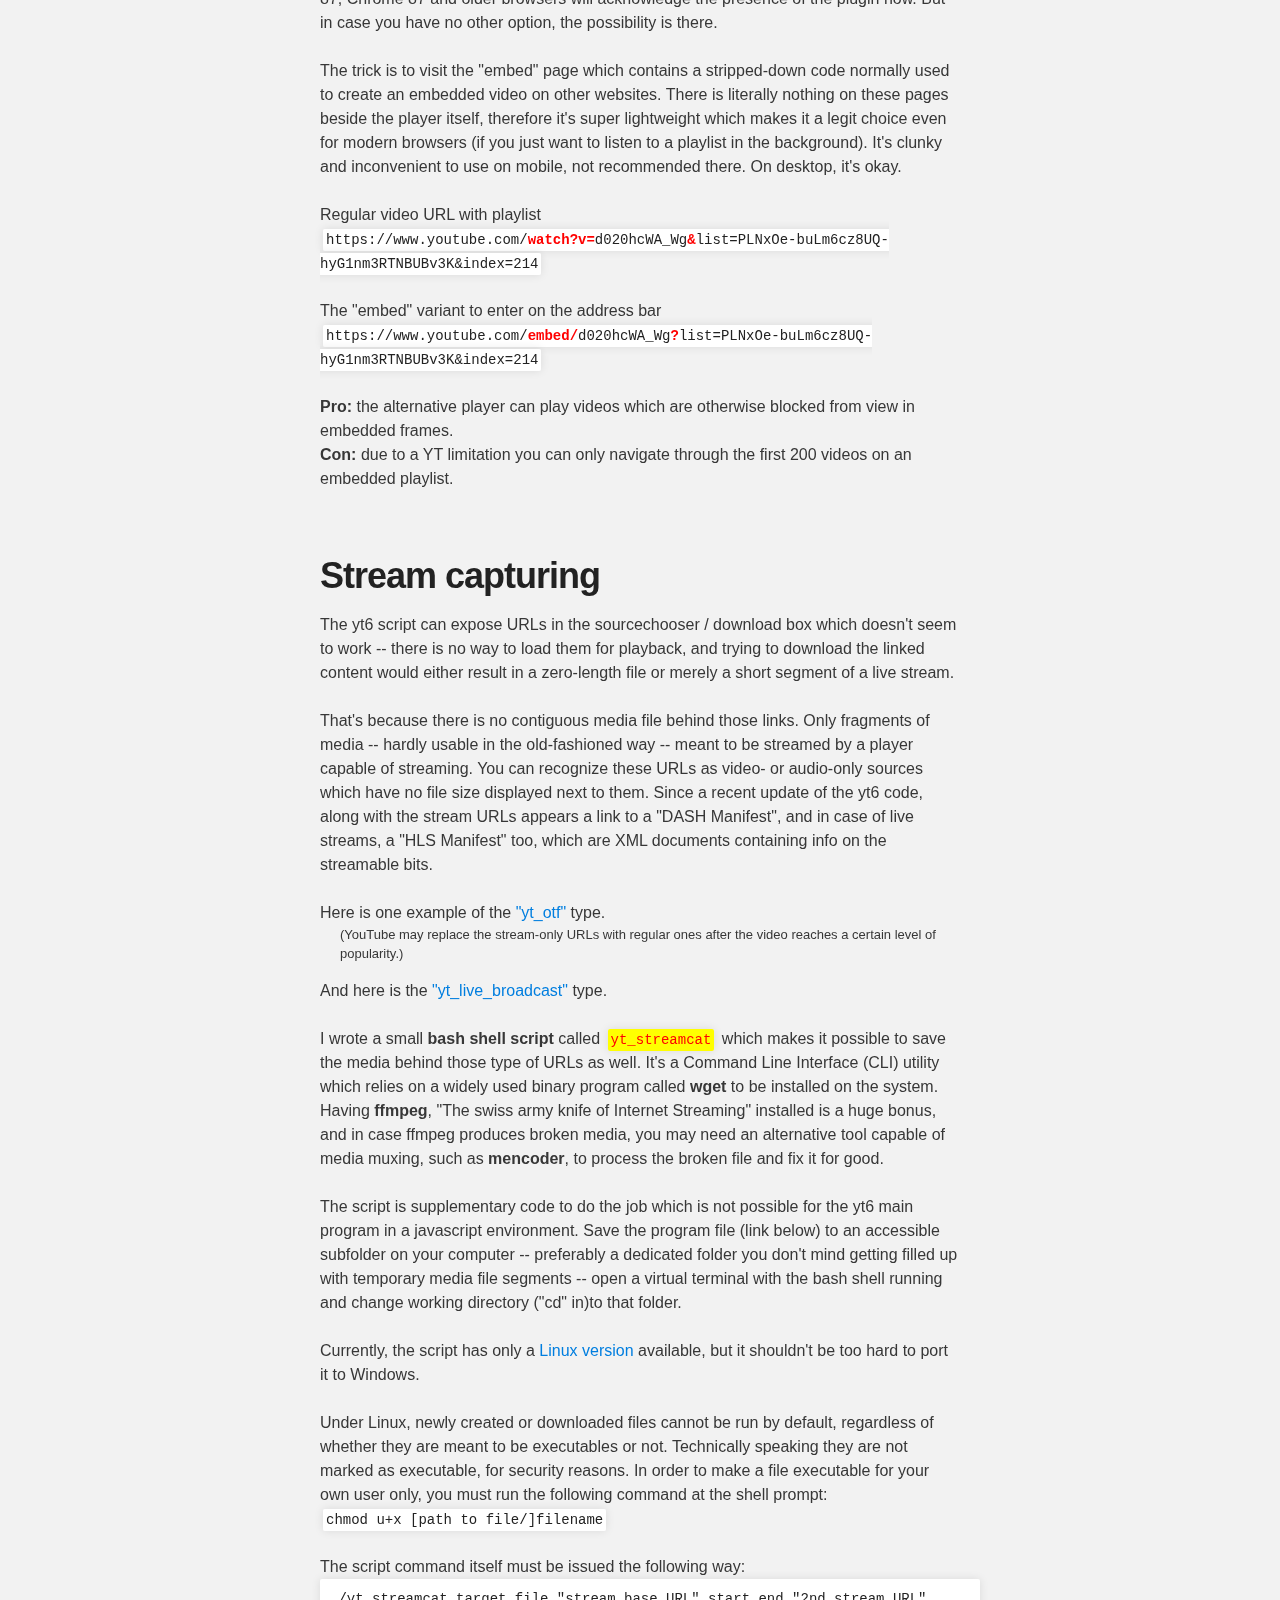
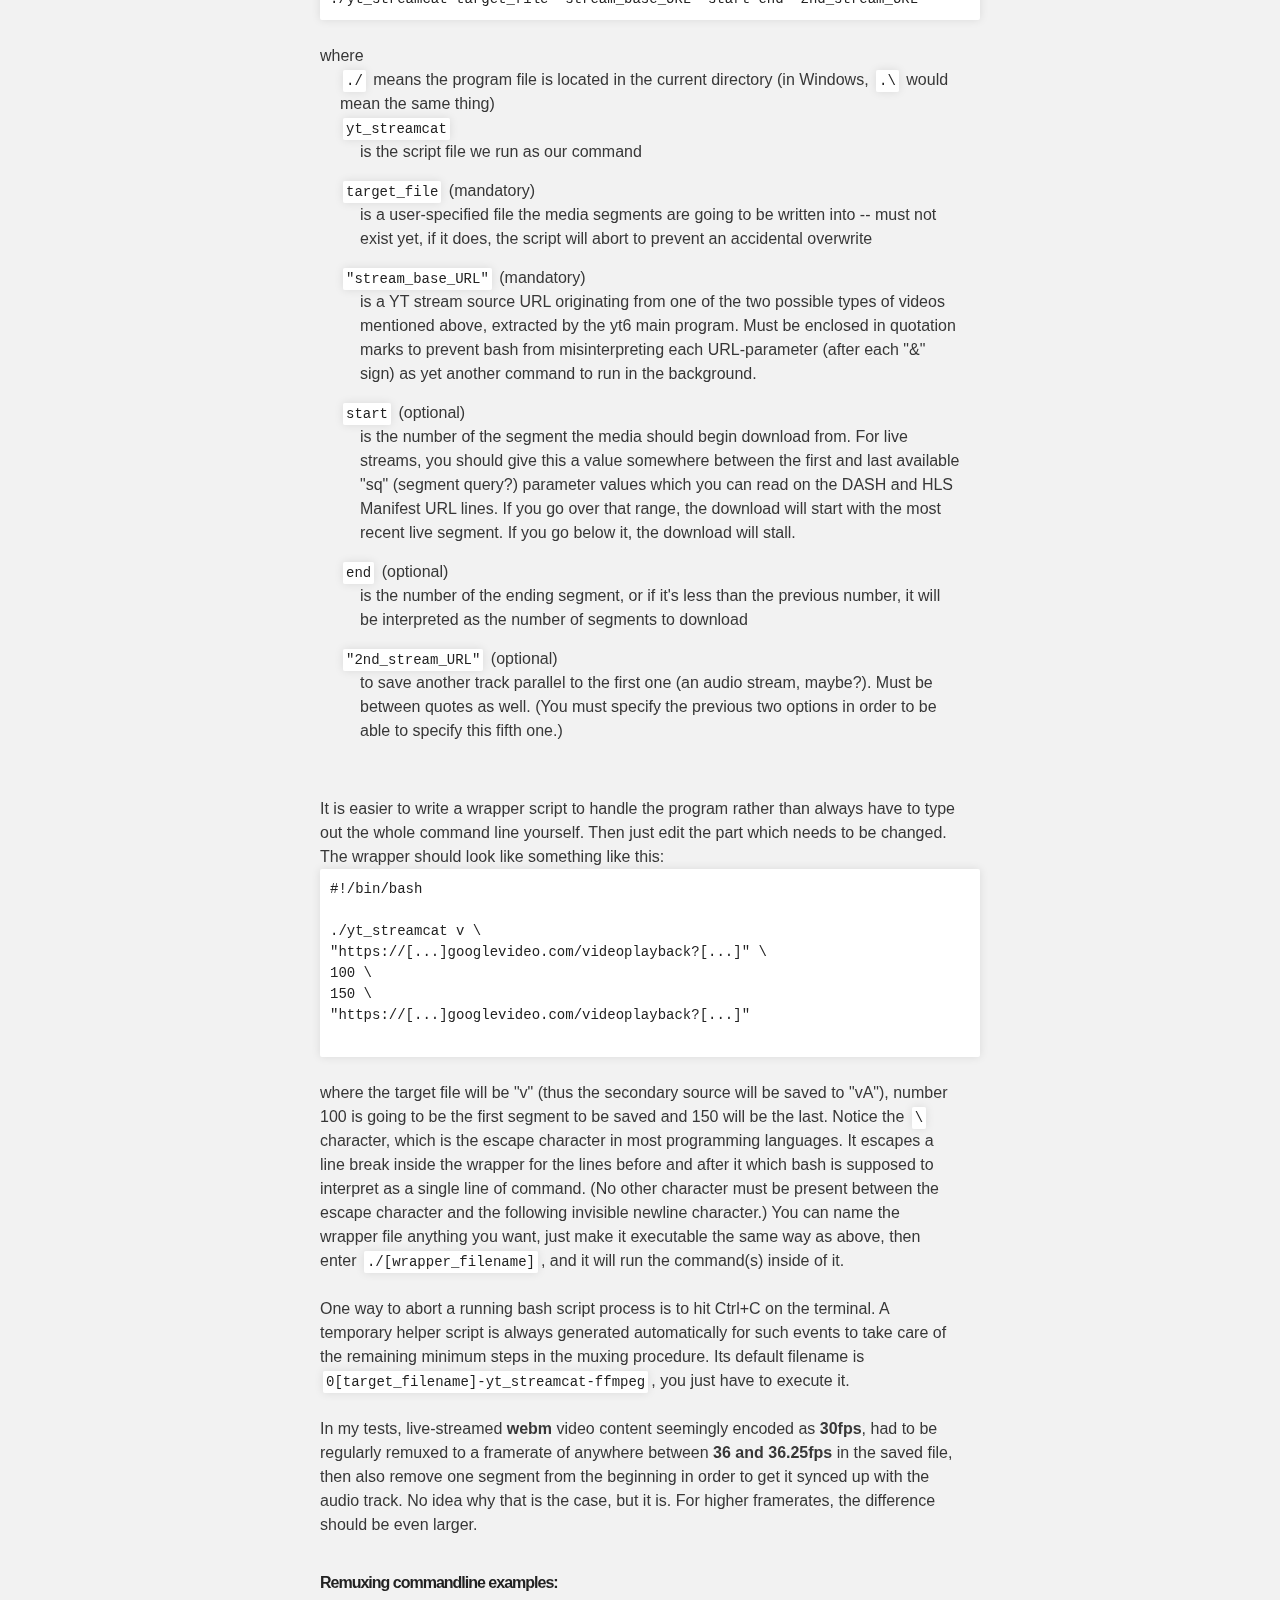
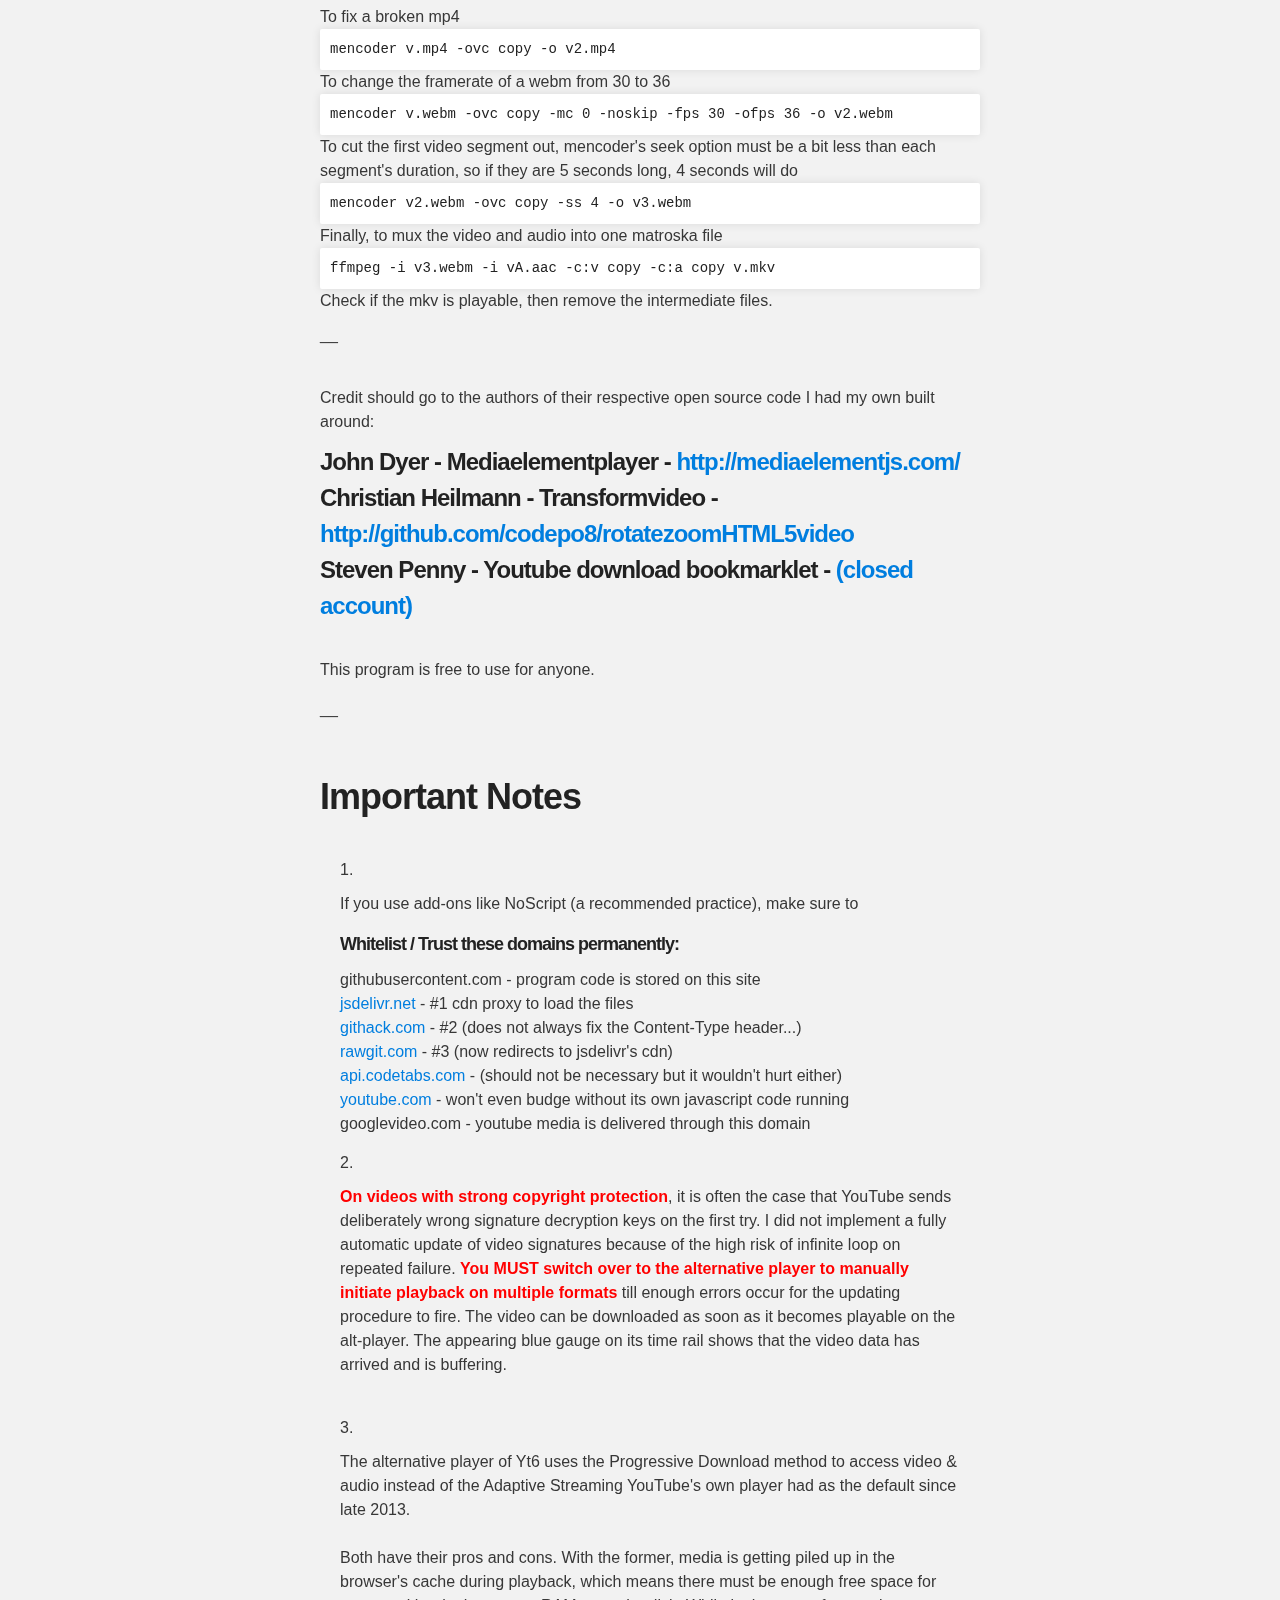
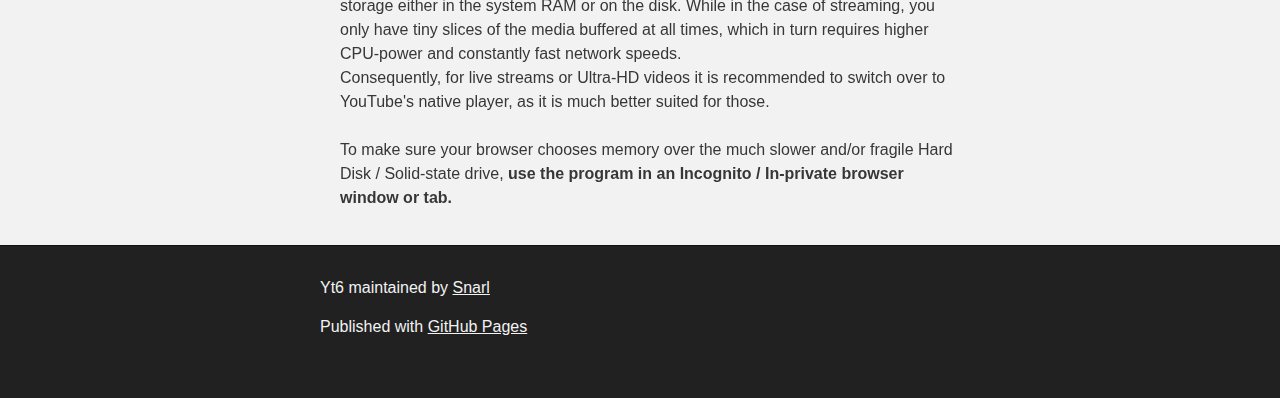
==== commit 136590aa: "Update index.html" ====
--- a/index.html
+++ b/index.html
@@ -63,10 +63,10 @@
 
 
 	<h3>
-	<a href="javascript:(function(){var v='d222354f4b2d825aa0b424146dca0fdf03b51043/yt6.js',y='youtube.com/',w=window,d=w.document,h=d.location.href,yt6=w.yt6||{},yt6d=w.yt6d||{},t=w.trustedTypes;if(yt6d.loaded>=4)return void 0;if(h.split(y+'watch')[1]||h.split(y+'embed')[1]||h.split('playlist')[1]||h.split(y+'shorts')[1]||h.split('/base.j')[1]=='s'){var id='snarls_player',e='script',q,u=function(s){if(typeof s=='string')return s};try{t.createPolicy('default',{createHTML:u,createScriptURL:u,createScript:u,})}catch(f){};yt6.loaded=0;function s(x){x=x||id;return d.getElementById(x)};function c(e){return d.createElement(e)};function a(q){s().appendChild(q);s().add_subs='en,hu,de';s().version='2025-01-10-01:45';yt6d.src=q.src};function r(){if(s()){var x;try{x=s().querySelector('#'+id)}catch(e){x=s().firstChild};if(x)s().removeChild(x)}};function b(){var i,j,o,x;o=['rawcdn.githack','js','cdn.rawgit'];for(j,x,i=o.length;i;j=Math.floor(Math.random()*i),x=o[--i],o[i]=o[j],o[j]=x);q=c('div');q.id=id;if(q!=s())d.body.appendChild(q);var src='https://'+o[0]+'.com/snarly/yt6/'+v,src0='https://cdn.jsdelivr.net/gh/snarly/yt6@'+v;function oc(ox,oy,sr){return(oy!='js')?sr.replace(ox,oy):src0};q=c(e);q.id=id;q.src=(o[0]!='js')?src:src0; q.onerror=function(){q=c(e);q.id=id;q.src=oc(o[0],o[1],src);q.onerror=function(){q=c(e);q.id=id;q.src=oc(o[0],o[2],src);q.onerror=function(){q=c(e);q.id=id;q.src=oc(o[0],o[3],src);q.onerror=function(){q=c(e);q.id=id;q.src=src.replace('https','http')};a(q);r();};a(q);r();};a(q);r();};try{a(q);}catch(f){a(q)};};function g(){try{deldiv()}catch(f){r()};b()};if(!s()){b()};setTimeout(function(){var t=w.yt6;if(t)t.loaded=t.loaded||window['status'];if(!t||(t&&(!t.body||(t.loaded<3))))g()},3000);}else{void 0};})()/*2025-01-10-01:45*/">Yt6 -- Snarl's YouTube Video Player (bookmarklet)</a>
+	<a href="javascript:(function(){var v='4147293960bc665cd0880d96c76049856ecfeb70/yt6.js',y='youtube.com/',w=window,d=w.document,h=d.location.href,yt6=w.yt6||{},yt6d=w.yt6d||{},t=w.trustedTypes;if(yt6d.loaded>=4)return void 0;if(h.split(y+'watch')[1]||h.split(y+'embed')[1]||h.split('playlist')[1]||h.split(y+'shorts')[1]||h.split('/base.j')[1]=='s'){var id='snarls_player',e='script',q,u=function(s){if(typeof s=='string')return s};try{t.createPolicy('default',{createHTML:u,createScriptURL:u,createScript:u,})}catch(f){};yt6.loaded=0;function s(x){x=x||id;return d.getElementById(x)};function c(e){return d.createElement(e)};function a(q){s().appendChild(q);s().add_subs='en,hu,de';s().version='2025-01-11-23:32';yt6d.src=q.src};function r(){if(s()){var x;try{x=s().querySelector('#'+id)}catch(e){x=s().firstChild};if(x)s().removeChild(x)}};function b(){var i,j,o,x;o=['rawcdn.githack','js','cdn.rawgit'];for(j,x,i=o.length;i;j=Math.floor(Math.random()*i),x=o[--i],o[i]=o[j],o[j]=x);q=c('div');q.id=id;if(q!=s())d.body.appendChild(q);var src='https://'+o[0]+'.com/snarly/yt6/'+v,src0='https://cdn.jsdelivr.net/gh/snarly/yt6@'+v;function oc(ox,oy,sr){return(oy!='js')?sr.replace(ox,oy):src0};q=c(e);q.id=id;q.src=(o[0]!='js')?src:src0; q.onerror=function(){q=c(e);q.id=id;q.src=oc(o[0],o[1],src);q.onerror=function(){q=c(e);q.id=id;q.src=oc(o[0],o[2],src);q.onerror=function(){q=c(e);q.id=id;q.src=oc(o[0],o[3],src);q.onerror=function(){q=c(e);q.id=id;q.src=src.replace('https','http')};a(q);r();};a(q);r();};a(q);r();};try{a(q);}catch(f){a(q)};};function g(){try{deldiv()}catch(f){r()};b()};if(!s()){b()};setTimeout(function(){var t=w.yt6;if(t)t.loaded=t.loaded||window['status'];if(!t||(t&&(!t.body||(t.loaded<3))))g()},3000);}else{void 0};})()/*2025-01-11-23:32*/">Yt6 -- Snarl's YouTube Video Player (bookmarklet)</a>
 	</h3>
 	<h4>
-		Latest version: 2025-01-10-01:45
+		Latest version: 2025-01-11-23:32
 	</h4>
 
 	<h1>
@@ -173,7 +173,7 @@
 		CODE IN PLAIN TEXT
 	</h4>
 	<p>
-	<code>javascript:(function(){var v='d222354f4b2d825aa0b424146dca0fdf03b51043/yt6.js',y='youtube.com/',w=window,d=w.document,h=d.location.href,yt6=w.yt6||{},yt6d=w.yt6d||{},t=w.trustedTypes;if(yt6d.loaded>=4)return void 0;if(h.split(y+'watch')[1]||h.split(y+'embed')[1]||h.split('playlist')[1]||h.split(y+'shorts')[1]||h.split('/base.j')[1]=='s'){var id='snarls_player',e='script',q,u=function(s){if(typeof s=='string')return s};try{t.createPolicy('default',{createHTML:u,createScriptURL:u,createScript:u,})}catch(f){};yt6.loaded=0;function s(x){x=x||id;return d.getElementById(x)};function c(e){return d.createElement(e)};function a(q){s().appendChild(q);s().add_subs='en,hu,de';s().version='2025-01-10-01:45';yt6d.src=q.src};function r(){if(s()){var x;try{x=s().querySelector('#'+id)}catch(e){x=s().firstChild};if(x)s().removeChild(x)}};function b(){var i,j,o,x;o=['rawcdn.githack','js','cdn.rawgit'];for(j,x,i=o.length;i;j=Math.floor(Math.random()*i),x=o[--i],o[i]=o[j],o[j]=x);q=c('div');q.id=id;if(q!=s())d.body.appendChild(q);var src='https://'+o[0]+'.com/snarly/yt6/'+v,src0='https://cdn.jsdelivr.net/gh/snarly/yt6@'+v;function oc(ox,oy,sr){return(oy!='js')?sr.replace(ox,oy):src0};q=c(e);q.id=id;q.src=(o[0]!='js')?src:src0; q.onerror=function(){q=c(e);q.id=id;q.src=oc(o[0],o[1],src);q.onerror=function(){q=c(e);q.id=id;q.src=oc(o[0],o[2],src);q.onerror=function(){q=c(e);q.id=id;q.src=oc(o[0],o[3],src);q.onerror=function(){q=c(e);q.id=id;q.src=src.replace('https','http')};a(q);r();};a(q);r();};a(q);r();};try{a(q);}catch(f){a(q)};};function g(){try{deldiv()}catch(f){r()};b()};if(!s()){b()};setTimeout(function(){var t=w.yt6;if(t)t.loaded=t.loaded||window['status'];if(!t||(t&&(!t.body||(t.loaded<3))))g()},3000);}else{void 0};})()/*2025-01-10-01:45*/</code>
+	<code>javascript:(function(){var v='4147293960bc665cd0880d96c76049856ecfeb70/yt6.js',y='youtube.com/',w=window,d=w.document,h=d.location.href,yt6=w.yt6||{},yt6d=w.yt6d||{},t=w.trustedTypes;if(yt6d.loaded>=4)return void 0;if(h.split(y+'watch')[1]||h.split(y+'embed')[1]||h.split('playlist')[1]||h.split(y+'shorts')[1]||h.split('/base.j')[1]=='s'){var id='snarls_player',e='script',q,u=function(s){if(typeof s=='string')return s};try{t.createPolicy('default',{createHTML:u,createScriptURL:u,createScript:u,})}catch(f){};yt6.loaded=0;function s(x){x=x||id;return d.getElementById(x)};function c(e){return d.createElement(e)};function a(q){s().appendChild(q);s().add_subs='en,hu,de';s().version='2025-01-11-23:32';yt6d.src=q.src};function r(){if(s()){var x;try{x=s().querySelector('#'+id)}catch(e){x=s().firstChild};if(x)s().removeChild(x)}};function b(){var i,j,o,x;o=['rawcdn.githack','js','cdn.rawgit'];for(j,x,i=o.length;i;j=Math.floor(Math.random()*i),x=o[--i],o[i]=o[j],o[j]=x);q=c('div');q.id=id;if(q!=s())d.body.appendChild(q);var src='https://'+o[0]+'.com/snarly/yt6/'+v,src0='https://cdn.jsdelivr.net/gh/snarly/yt6@'+v;function oc(ox,oy,sr){return(oy!='js')?sr.replace(ox,oy):src0};q=c(e);q.id=id;q.src=(o[0]!='js')?src:src0; q.onerror=function(){q=c(e);q.id=id;q.src=oc(o[0],o[1],src);q.onerror=function(){q=c(e);q.id=id;q.src=oc(o[0],o[2],src);q.onerror=function(){q=c(e);q.id=id;q.src=oc(o[0],o[3],src);q.onerror=function(){q=c(e);q.id=id;q.src=src.replace('https','http')};a(q);r();};a(q);r();};a(q);r();};try{a(q);}catch(f){a(q)};};function g(){try{deldiv()}catch(f){r()};b()};if(!s()){b()};setTimeout(function(){var t=w.yt6;if(t)t.loaded=t.loaded||window['status'];if(!t||(t&&(!t.body||(t.loaded<3))))g()},3000);}else{void 0};})()/*2025-01-11-23:32*/</code>
 	</p>
 
 	<br>
@@ -231,7 +231,7 @@
 // ==UserScript==
 // @name         Yt6 -- Snarl's YouTube Video Player (userscript)
 // @namespace    yt6
-// @version      2025-01-10-01:45
+// @version      2025-01-11-23:32
 // @author       Snarl
 // @description  Auto-Load Yt6 script as soon as possible
 // @match        https://*.youtube.com/watch*
@@ -250,8 +250,8 @@
   var idle_time = 15000 // wait some time before running the bookmarklet part, you may need those extra 15 seconds especially if you're logged in to YouTube
 
   var onComplete = function(){ //javascript:
-	(function(){var v='d222354f4b2d825aa0b424146dca0fdf03b51043/yt6.js',y='youtube.com/',w=window,d=w.document,h=d.location.href,yt6=w.yt6||{},yt6d=w.yt6d||{},t=w.trustedTypes;if(yt6d.loaded>=4)return void 0;if(h.split(y+'watch')[1]||h.split(y+'embed')[1]||h.split('playlist')[1]||h.split(y+'shorts')[1]||h.split('/base.j')[1]=='s'){var id='snarls_player',e='script',q,u=function(s){if(typeof s=='string')return s};try{t.createPolicy('default',{createHTML:u,createScriptURL:u,createScript:u,})}catch(f){};yt6.loaded=0;function s(x){x=x||id;return d.getElementById(x)};function c(e){return d.createElement(e)};function a(q){s().appendChild(q);s().add_subs='en,hu,de';s().version='2025-01-10-01:45';yt6d.src=q.src};function r(){if(s()){var x;try{x=s().querySelector('#'+id)}catch(e){x=s().firstChild};if(x)s().removeChild(x)}};function b(){var i,j,o,x;o=['rawcdn.githack','js','cdn.rawgit'];for(j,x,i=o.length;i;j=Math.floor(Math.random()*i),x=o[--i],o[i]=o[j],o[j]=x);q=c('div');q.id=id;if(q!=s())d.body.appendChild(q);var src='https://'+o[0]+'.com/snarly/yt6/'+v,src0='https://cdn.jsdelivr.net/gh/snarly/yt6@'+v;function oc(ox,oy,sr){return(oy!='js')?sr.replace(ox,oy):src0};q=c(e);q.id=id;q.src=(o[0]!='js')?src:src0; q.onerror=function(){q=c(e);q.id=id;q.src=oc(o[0],o[1],src);q.onerror=function(){q=c(e);q.id=id;q.src=oc(o[0],o[2],src);q.onerror=function(){q=c(e);q.id=id;q.src=oc(o[0],o[3],src);q.onerror=function(){q=c(e);q.id=id;q.src=src.replace('https','http')};a(q);r();};a(q);r();};a(q);r();};try{a(q);}catch(f){a(q)};};function g(){try{deldiv()}catch(f){r()};b()};if(!s()){b()};setTimeout(function(){var t=w.yt6;if(t)t.loaded=t.loaded||window['status'];if(!t||(t&&(!t.body||(t.loaded<3))))g()},3000);}else{void 0};})()
-    ///*2025-01-10-01:45*/
+	(function(){var v='4147293960bc665cd0880d96c76049856ecfeb70/yt6.js',y='youtube.com/',w=window,d=w.document,h=d.location.href,yt6=w.yt6||{},yt6d=w.yt6d||{},t=w.trustedTypes;if(yt6d.loaded>=4)return void 0;if(h.split(y+'watch')[1]||h.split(y+'embed')[1]||h.split('playlist')[1]||h.split(y+'shorts')[1]||h.split('/base.j')[1]=='s'){var id='snarls_player',e='script',q,u=function(s){if(typeof s=='string')return s};try{t.createPolicy('default',{createHTML:u,createScriptURL:u,createScript:u,})}catch(f){};yt6.loaded=0;function s(x){x=x||id;return d.getElementById(x)};function c(e){return d.createElement(e)};function a(q){s().appendChild(q);s().add_subs='en,hu,de';s().version='2025-01-11-23:32';yt6d.src=q.src};function r(){if(s()){var x;try{x=s().querySelector('#'+id)}catch(e){x=s().firstChild};if(x)s().removeChild(x)}};function b(){var i,j,o,x;o=['rawcdn.githack','js','cdn.rawgit'];for(j,x,i=o.length;i;j=Math.floor(Math.random()*i),x=o[--i],o[i]=o[j],o[j]=x);q=c('div');q.id=id;if(q!=s())d.body.appendChild(q);var src='https://'+o[0]+'.com/snarly/yt6/'+v,src0='https://cdn.jsdelivr.net/gh/snarly/yt6@'+v;function oc(ox,oy,sr){return(oy!='js')?sr.replace(ox,oy):src0};q=c(e);q.id=id;q.src=(o[0]!='js')?src:src0; q.onerror=function(){q=c(e);q.id=id;q.src=oc(o[0],o[1],src);q.onerror=function(){q=c(e);q.id=id;q.src=oc(o[0],o[2],src);q.onerror=function(){q=c(e);q.id=id;q.src=oc(o[0],o[3],src);q.onerror=function(){q=c(e);q.id=id;q.src=src.replace('https','http')};a(q);r();};a(q);r();};a(q);r();};try{a(q);}catch(f){a(q)};};function g(){try{deldiv()}catch(f){r()};b()};if(!s()){b()};setTimeout(function(){var t=w.yt6;if(t)t.loaded=t.loaded||window['status'];if(!t||(t&&(!t.body||(t.loaded<3))))g()},3000);}else{void 0};})()
+    ///*2025-01-11-23:32*/
   }
 
   var check = function(){ // conditions to meet before loading
@@ -336,20 +336,20 @@
 		<span class="apple"><svg height="22" viewBox="0 0 14 44" width="7" xmlns="http://www.w3.org/2000/svg"><path d="m13.0729 17.6825a3.61 3.61 0 0 0 -1.7248 3.0365 3.5132 3.5132 0 0 0 2.1379 3.2223 8.394 8.394 0 0 1 -1.0948 2.2618c-.6816.9812-1.3943 1.9623-2.4787 1.9623s-1.3633-.63-2.613-.63c-1.2187 0-1.6525.6507-2.644.6507s-1.6834-.9089-2.4787-2.0243a9.7842 9.7842 0 0 1 -1.6628-5.2776c0-3.0984 2.014-4.7405 3.9969-4.7405 1.0535 0 1.9314.6919 2.5924.6919.63 0 1.6112-.7333 2.8092-.7333a3.7579 3.7579 0 0 1 3.1604 1.5802zm-3.7284-2.8918a3.5615 3.5615 0 0 0 .8469-2.22 1.5353 1.5353 0 0 0 -.031-.32 3.5686 3.5686 0 0 0 -2.3445 1.2084 3.4629 3.4629 0 0 0 -.8779 2.1585 1.419 1.419 0 0 0 .031.2892 1.19 1.19 0 0 0 .2169.0207 3.0935 3.0935 0 0 0 2.1586-1.1368z"></path></svg></span>
 		</a></strong></b>
 		<div class="note">the <a href="https://addons.mozilla.org/en-US/firefox/addon/ublock-origin/">uBlock Origin</a> add-on is working again</div>
-		<li><b><strong><a href="https://play.google.com/store/apps/details?id=org.mozilla.fenix">Firefox Nightly</a> 
-		<a href="https://apps.apple.com/us/app/firefox-private-safe-browser/id989804926"></a></strong></b>
-		<div class="note">the frequently updated, therefore most up-to-date Firefox can manage without uBlock Origin in spite of an ad-floods</div>
 <br><br>
 	<h5>
 		Not that good
 	</h5>
+		<li><b><strong><a href="https://play.google.com/store/apps/details?id=org.mozilla.fenix">Firefox Nightly</a> 
+		<a href="https://apps.apple.com/us/app/firefox-private-safe-browser/id989804926"></a></strong></b>
+		<div class="note">the frequently updated Firefox version fares reasonably well even without uBlock Origin, but not so much over periods of the wildest ad-flooding like weekends, holidays, etc.</div>
 		<li><b><strong><a href="https://f-droid.org/en/packages/us.spotco.fennec_dos/">Mull</a>*</strong></b>
-		<div class="note">Another Firefox-based browser, but its slowness is killing now</div>
+		<div class="note">Another Firefox-based browser, unfortunately its slowness is killing now</div>
 <br><br>
 	<h5>
 		Wack
 	</h5>
-	(max 2-4 videos in background, with minutes spent waiting for the next play to start)
+	(max 2-4 videos in the background, with minutes spent waiting for the next one to play)
 <br><br>
 
 		<li><b><strong><a href="https://play.google.com/store/apps/details?id=com.brave.browser">Brave</a> 
@@ -382,9 +382,9 @@
 		<a href="https://apps.apple.com/us/app/ecosia/id670881887">
 		<span class="apple"><svg height="22" viewBox="0 0 14 44" width="7" xmlns="http://www.w3.org/2000/svg"><path d="m13.0729 17.6825a3.61 3.61 0 0 0 -1.7248 3.0365 3.5132 3.5132 0 0 0 2.1379 3.2223 8.394 8.394 0 0 1 -1.0948 2.2618c-.6816.9812-1.3943 1.9623-2.4787 1.9623s-1.3633-.63-2.613-.63c-1.2187 0-1.6525.6507-2.644.6507s-1.6834-.9089-2.4787-2.0243a9.7842 9.7842 0 0 1 -1.6628-5.2776c0-3.0984 2.014-4.7405 3.9969-4.7405 1.0535 0 1.9314.6919 2.5924.6919.63 0 1.6112-.7333 2.8092-.7333a3.7579 3.7579 0 0 1 3.1604 1.5802zm-3.7284-2.8918a3.5615 3.5615 0 0 0 .8469-2.22 1.5353 1.5353 0 0 0 -.031-.32 3.5686 3.5686 0 0 0 -2.3445 1.2084 3.4629 3.4629 0 0 0 -.8779 2.1585 1.419 1.419 0 0 0 .031.2892 1.19 1.19 0 0 0 .2169.0207 3.0935 3.0935 0 0 0 2.1586-1.1368z"></path></svg></span>
 		</a></strong></b>
-		<div class="note">was too sluggish before the YouTube overhaul already</div>
+		<div class="note">was sluggish enough before the YouTube overhaul, now it takes an eternity</div>
 		<li><b><strong>Chromium*</strong></b>
-		<div class="note">only available for older versions of the Android OS, pretty outdated now</div>
+		<div class="note">available only for older versions of the Android OS, now outdated</div>
 
 
 		<li><b><strong><a href="https://play.google.com/store/apps/details?id=com.duckduckgo.mobile.android">DuckDuckGo</a> <a href="https://apps.apple.com/us/app/duckduckgo-private-browser/id663592361">
@@ -394,9 +394,9 @@
 		<li><b><strong><a href="https://play.google.com/store/apps/details?id=com.yandex.browser">Yandex</a> <a href="https://apps.apple.com/us/app/yandex-browser/id483693909">
 		<span class="apple"><svg height="22" viewBox="0 0 14 44" width="7" xmlns="http://www.w3.org/2000/svg"><path d="m13.0729 17.6825a3.61 3.61 0 0 0 -1.7248 3.0365 3.5132 3.5132 0 0 0 2.1379 3.2223 8.394 8.394 0 0 1 -1.0948 2.2618c-.6816.9812-1.3943 1.9623-2.4787 1.9623s-1.3633-.63-2.613-.63c-1.2187 0-1.6525.6507-2.644.6507s-1.6834-.9089-2.4787-2.0243a9.7842 9.7842 0 0 1 -1.6628-5.2776c0-3.0984 2.014-4.7405 3.9969-4.7405 1.0535 0 1.9314.6919 2.5924.6919.63 0 1.6112-.7333 2.8092-.7333a3.7579 3.7579 0 0 1 3.1604 1.5802zm-3.7284-2.8918a3.5615 3.5615 0 0 0 .8469-2.22 1.5353 1.5353 0 0 0 -.031-.32 3.5686 3.5686 0 0 0 -2.3445 1.2084 3.4629 3.4629 0 0 0 -.8779 2.1585 1.419 1.419 0 0 0 .031.2892 1.19 1.19 0 0 0 .2169.0207 3.0935 3.0935 0 0 0 2.1586-1.1368z"></path></svg></span>
 </a></a></strong></b>
-		<div class="note">may only launch the code through a userscript manager (nowadays won't work either for whatever reason)</div>
+		<div class="note">may only launch the code through a userscript manager (lately it won't work this way either)</div>
 		<li><b><strong>Bromite*</strong></b>
-		<div class="note">only available for older versions of the Android OS</div>
+		<div class="note">available only for older versions of the Android OS, was never working on playlists</div>
 <br><br>
 	<h5>
 		Unsupported
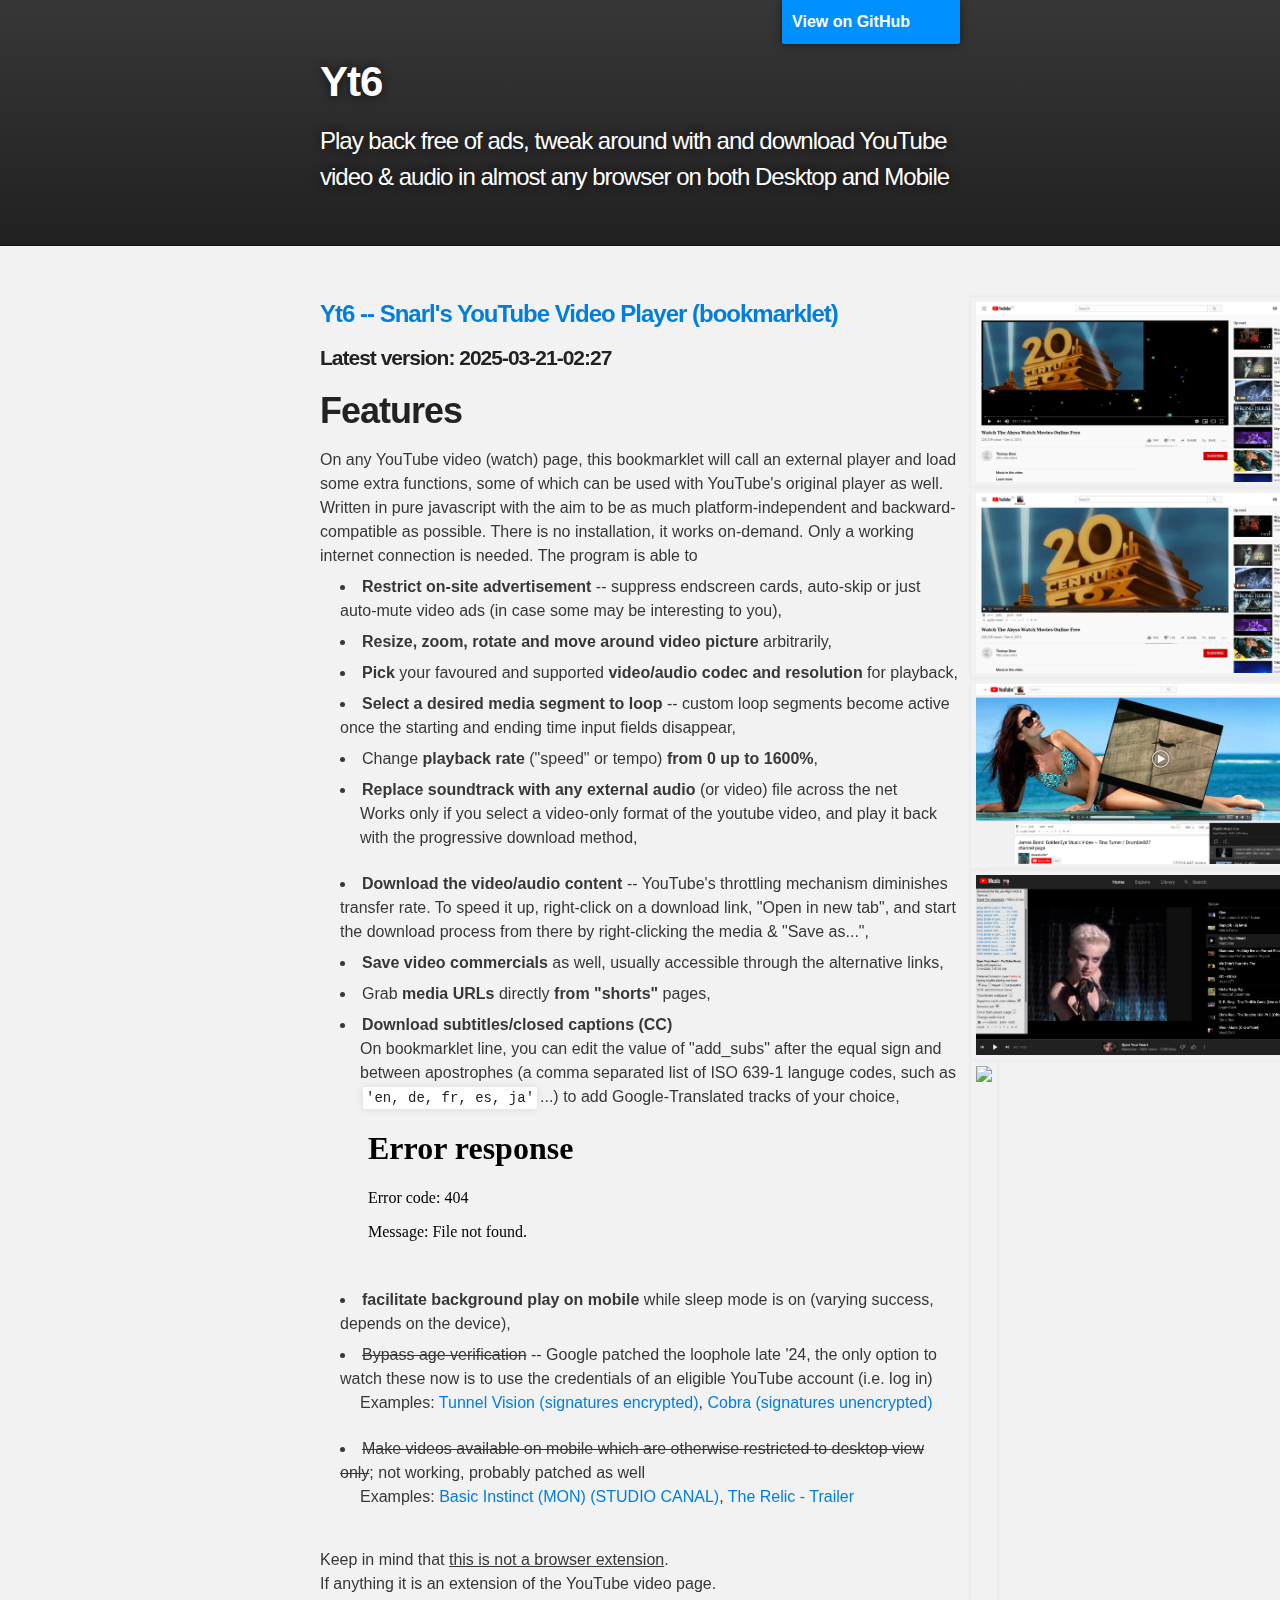
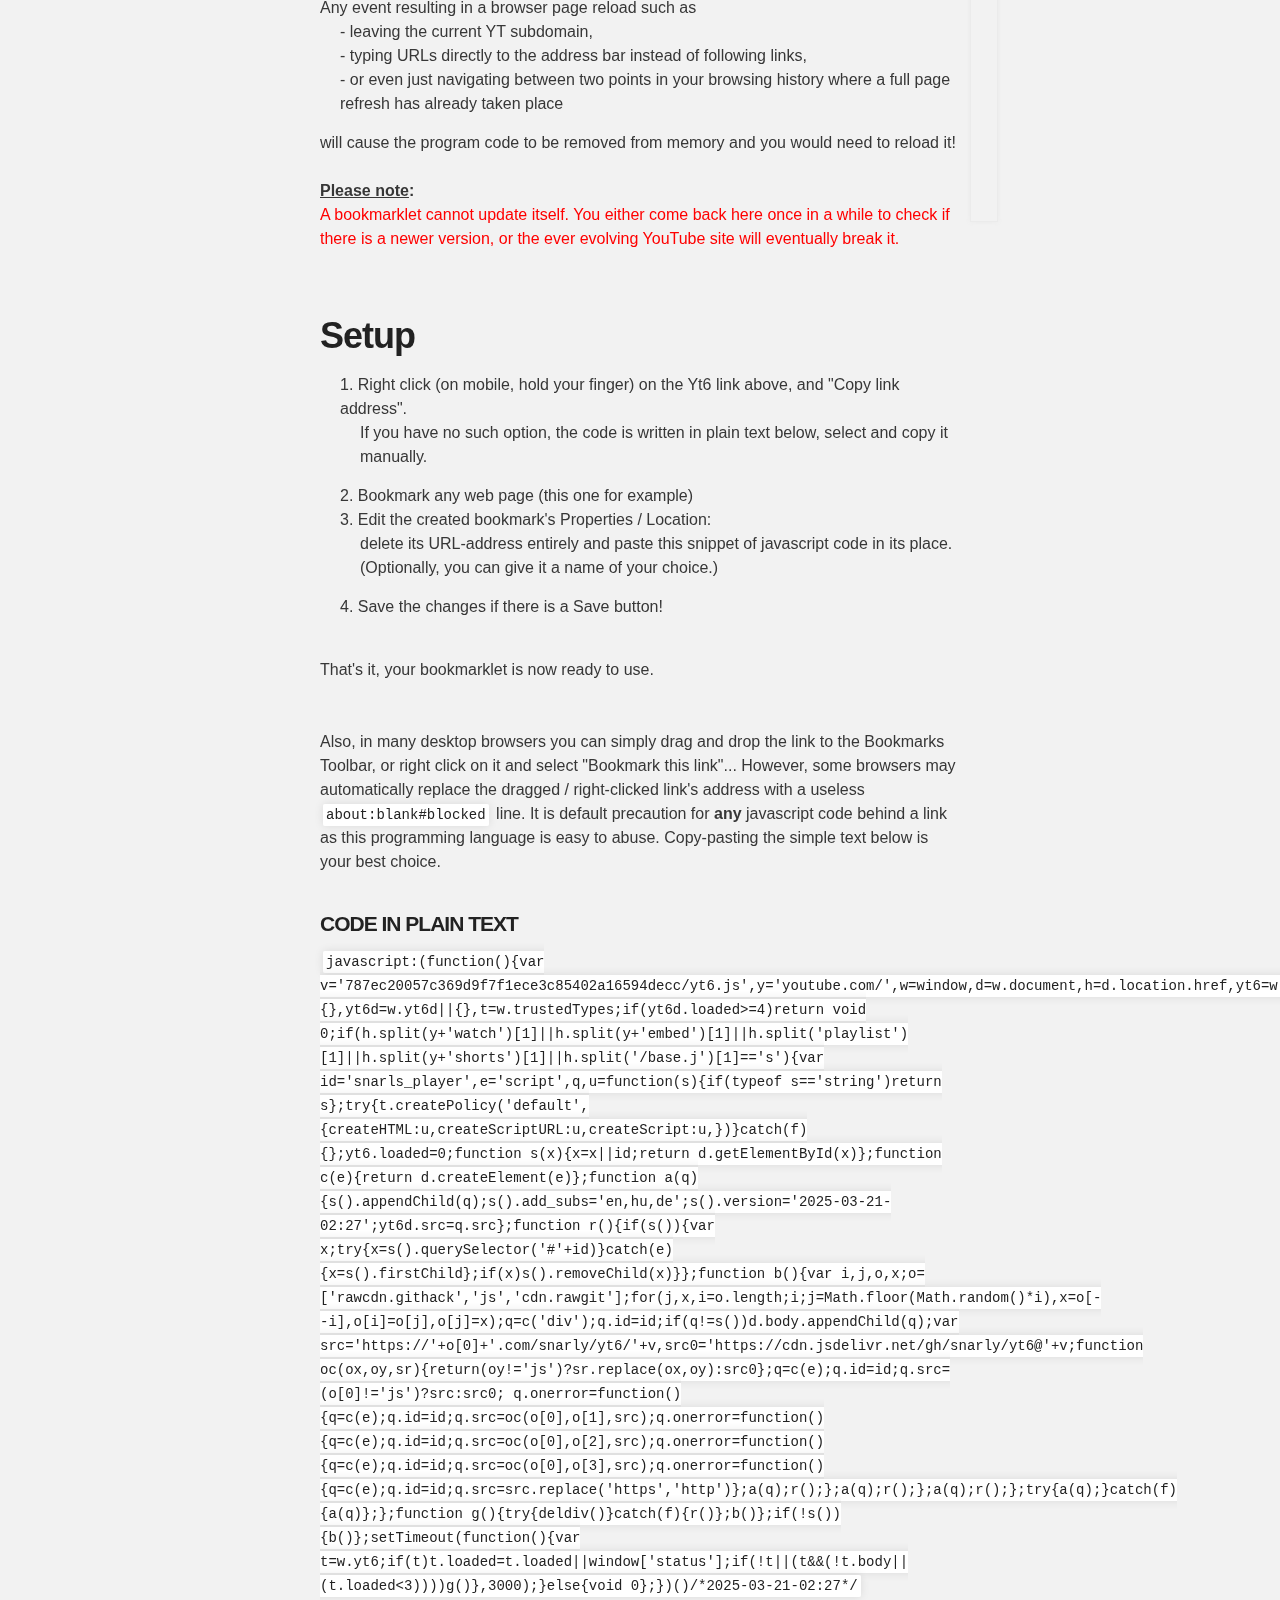
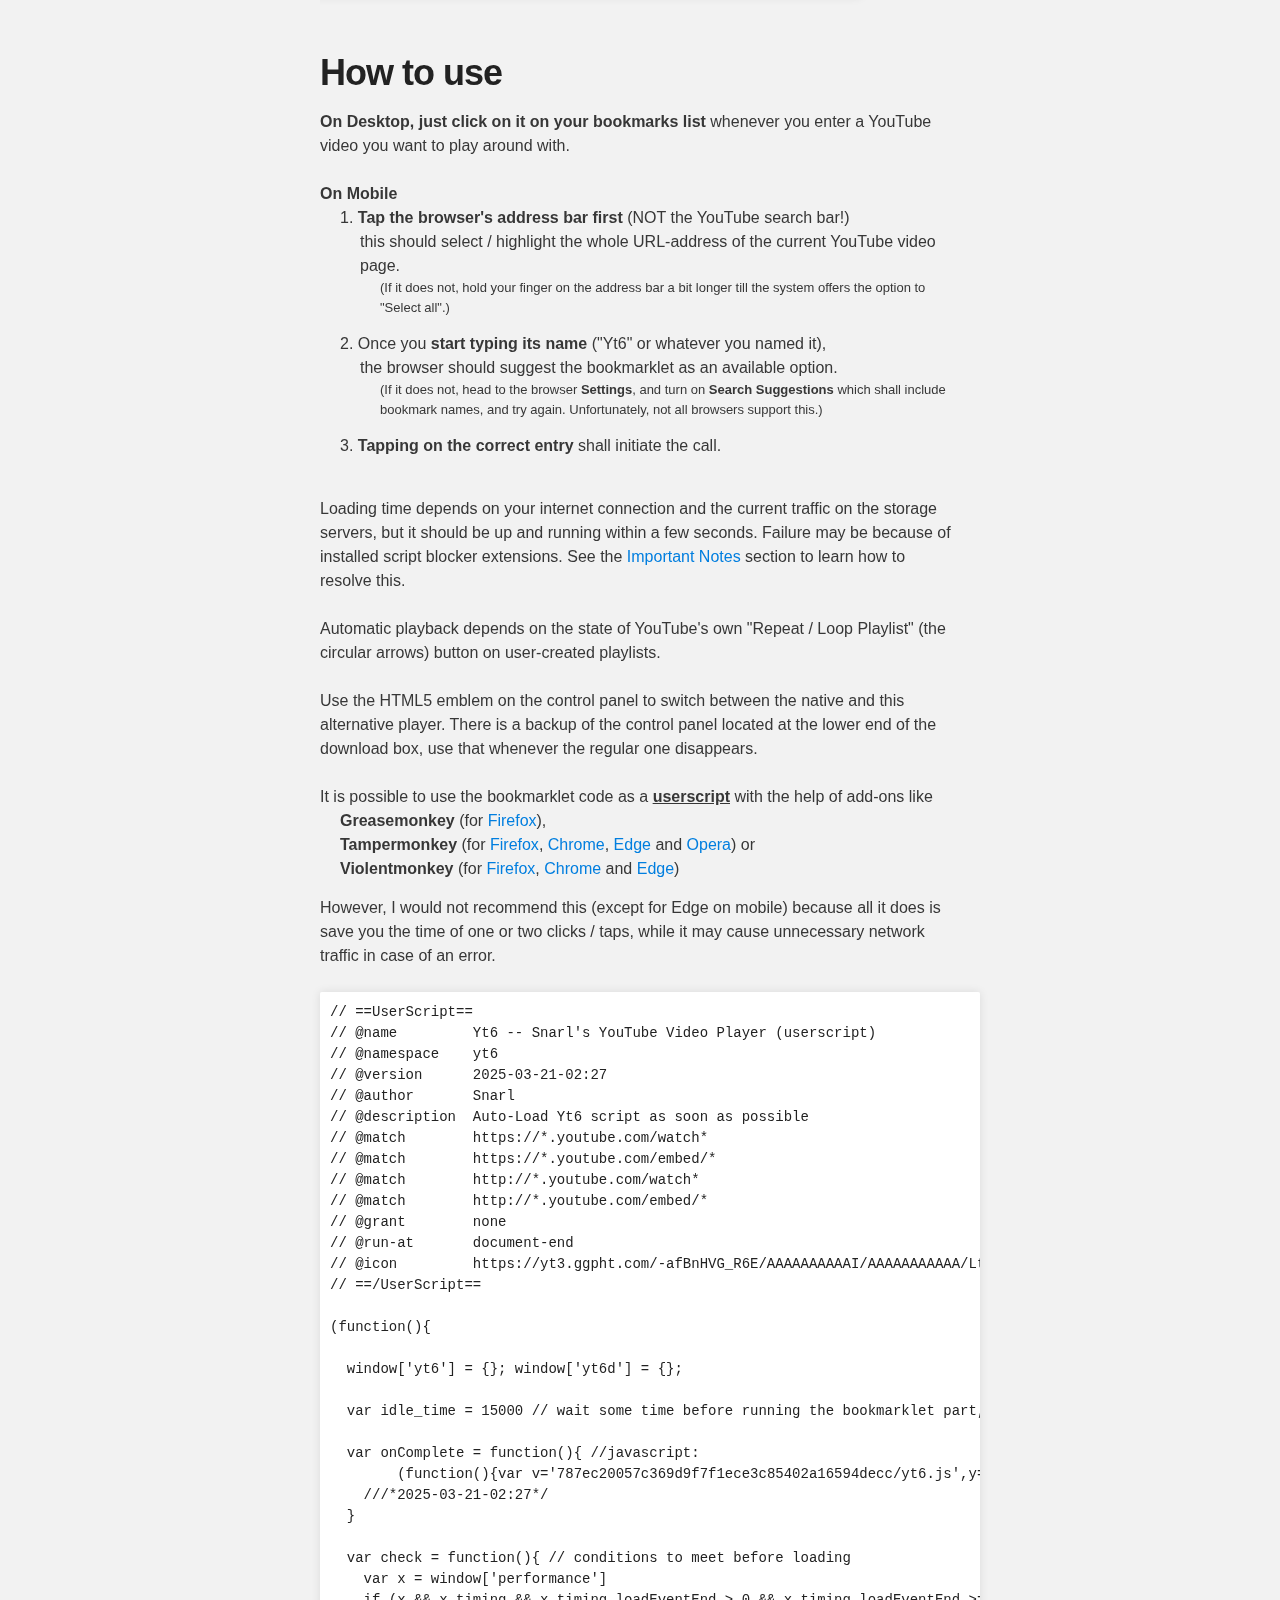
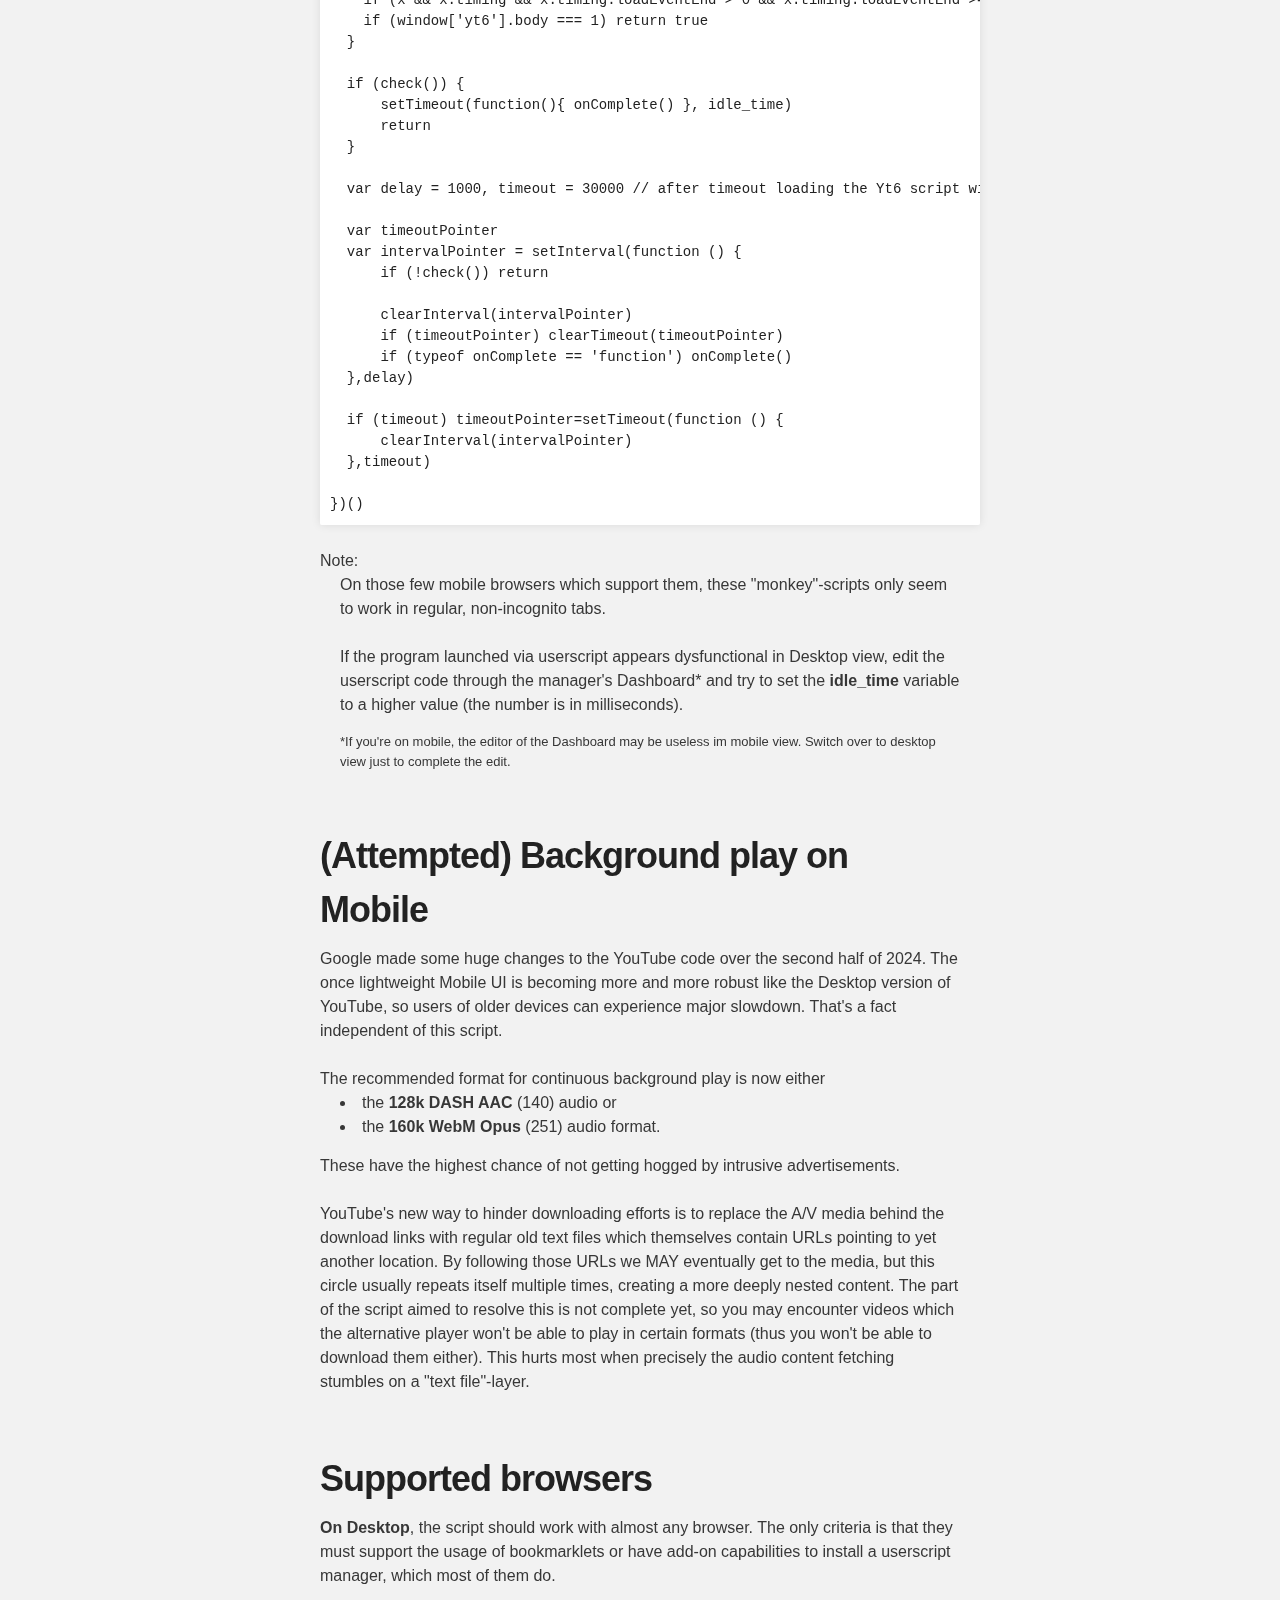
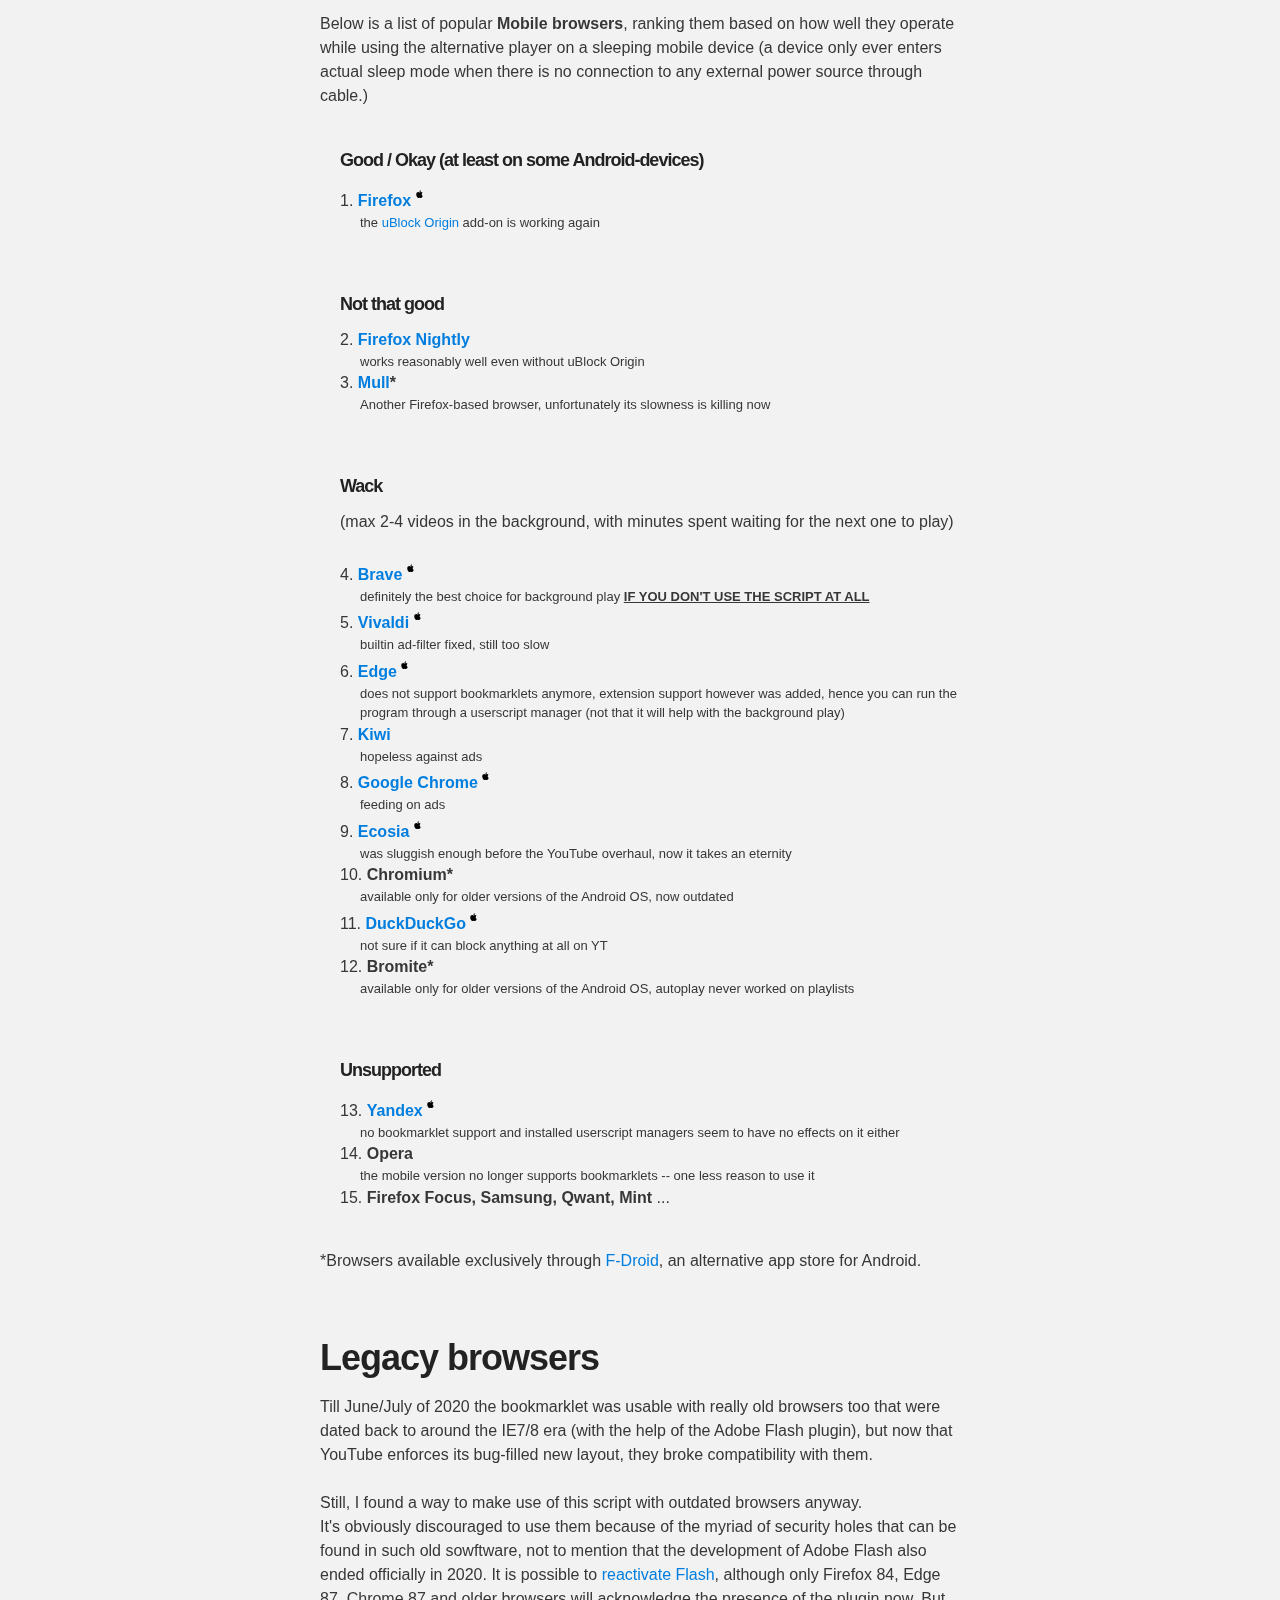
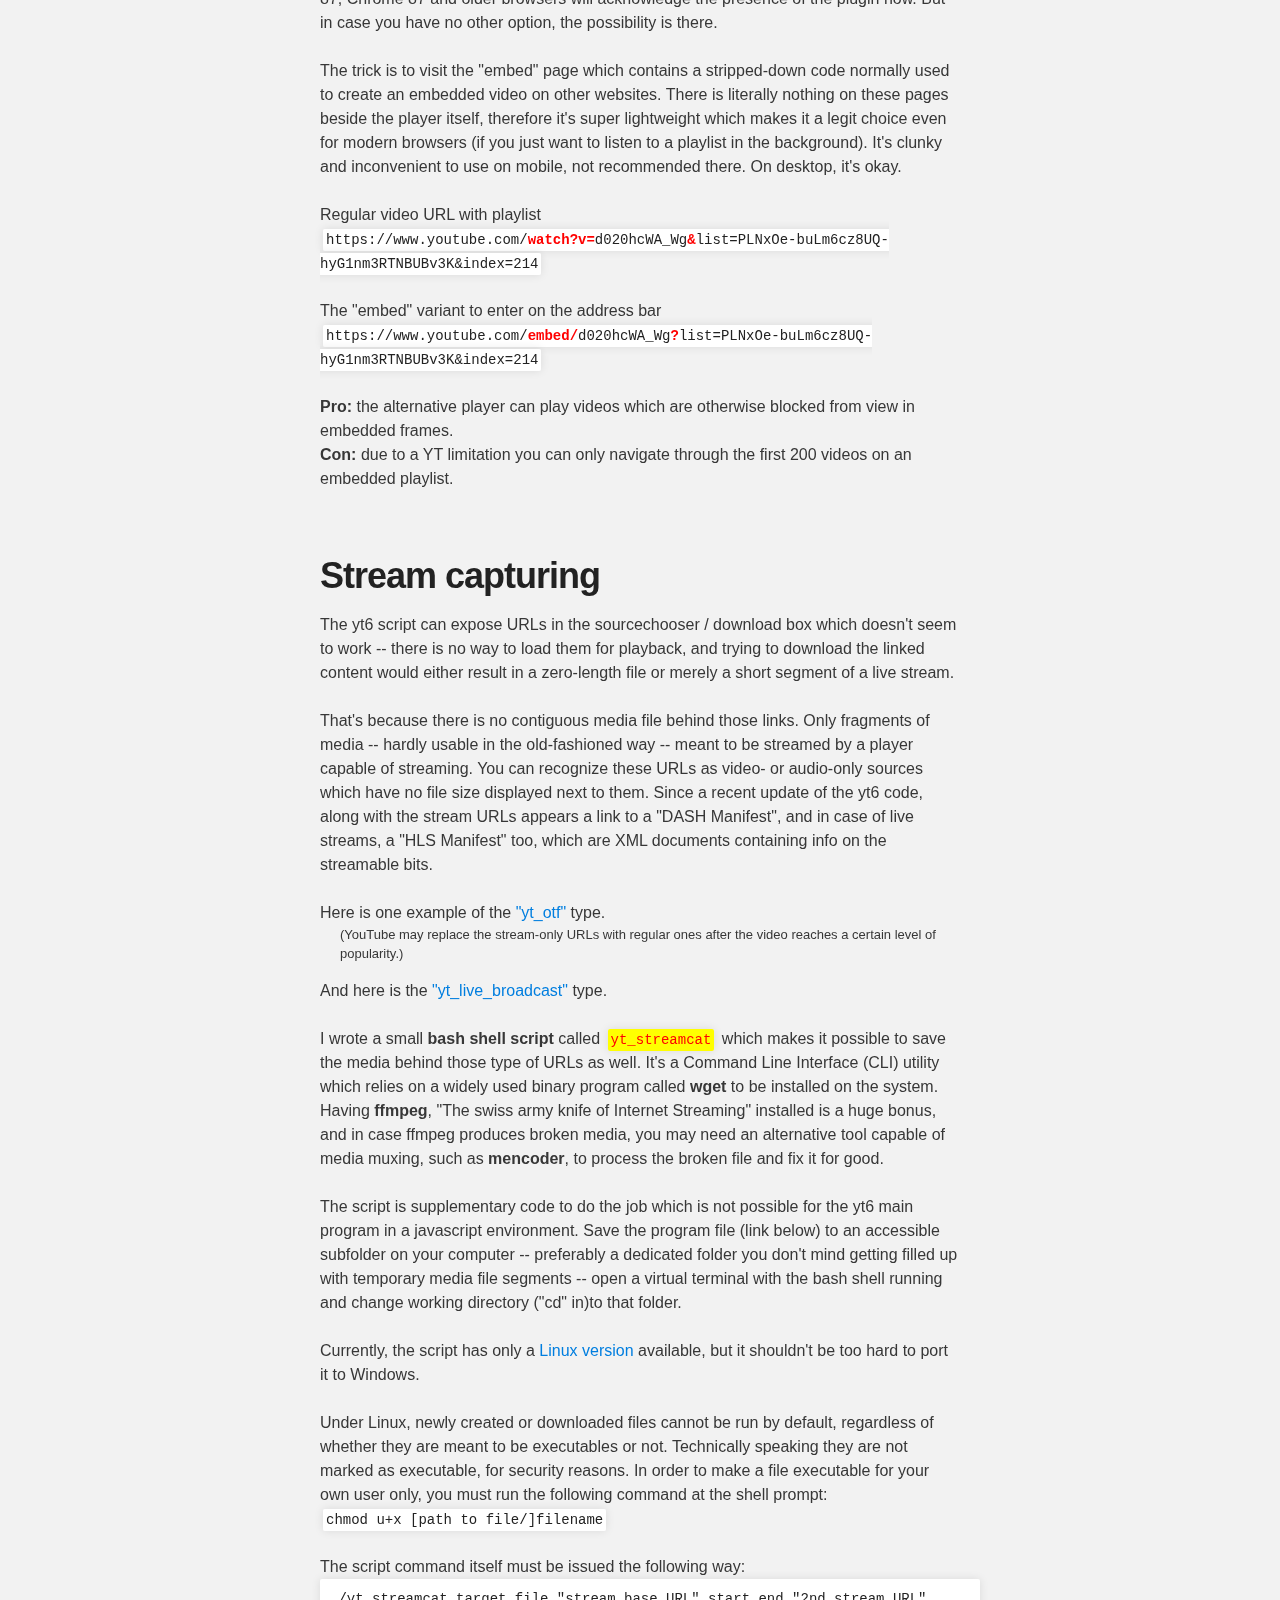
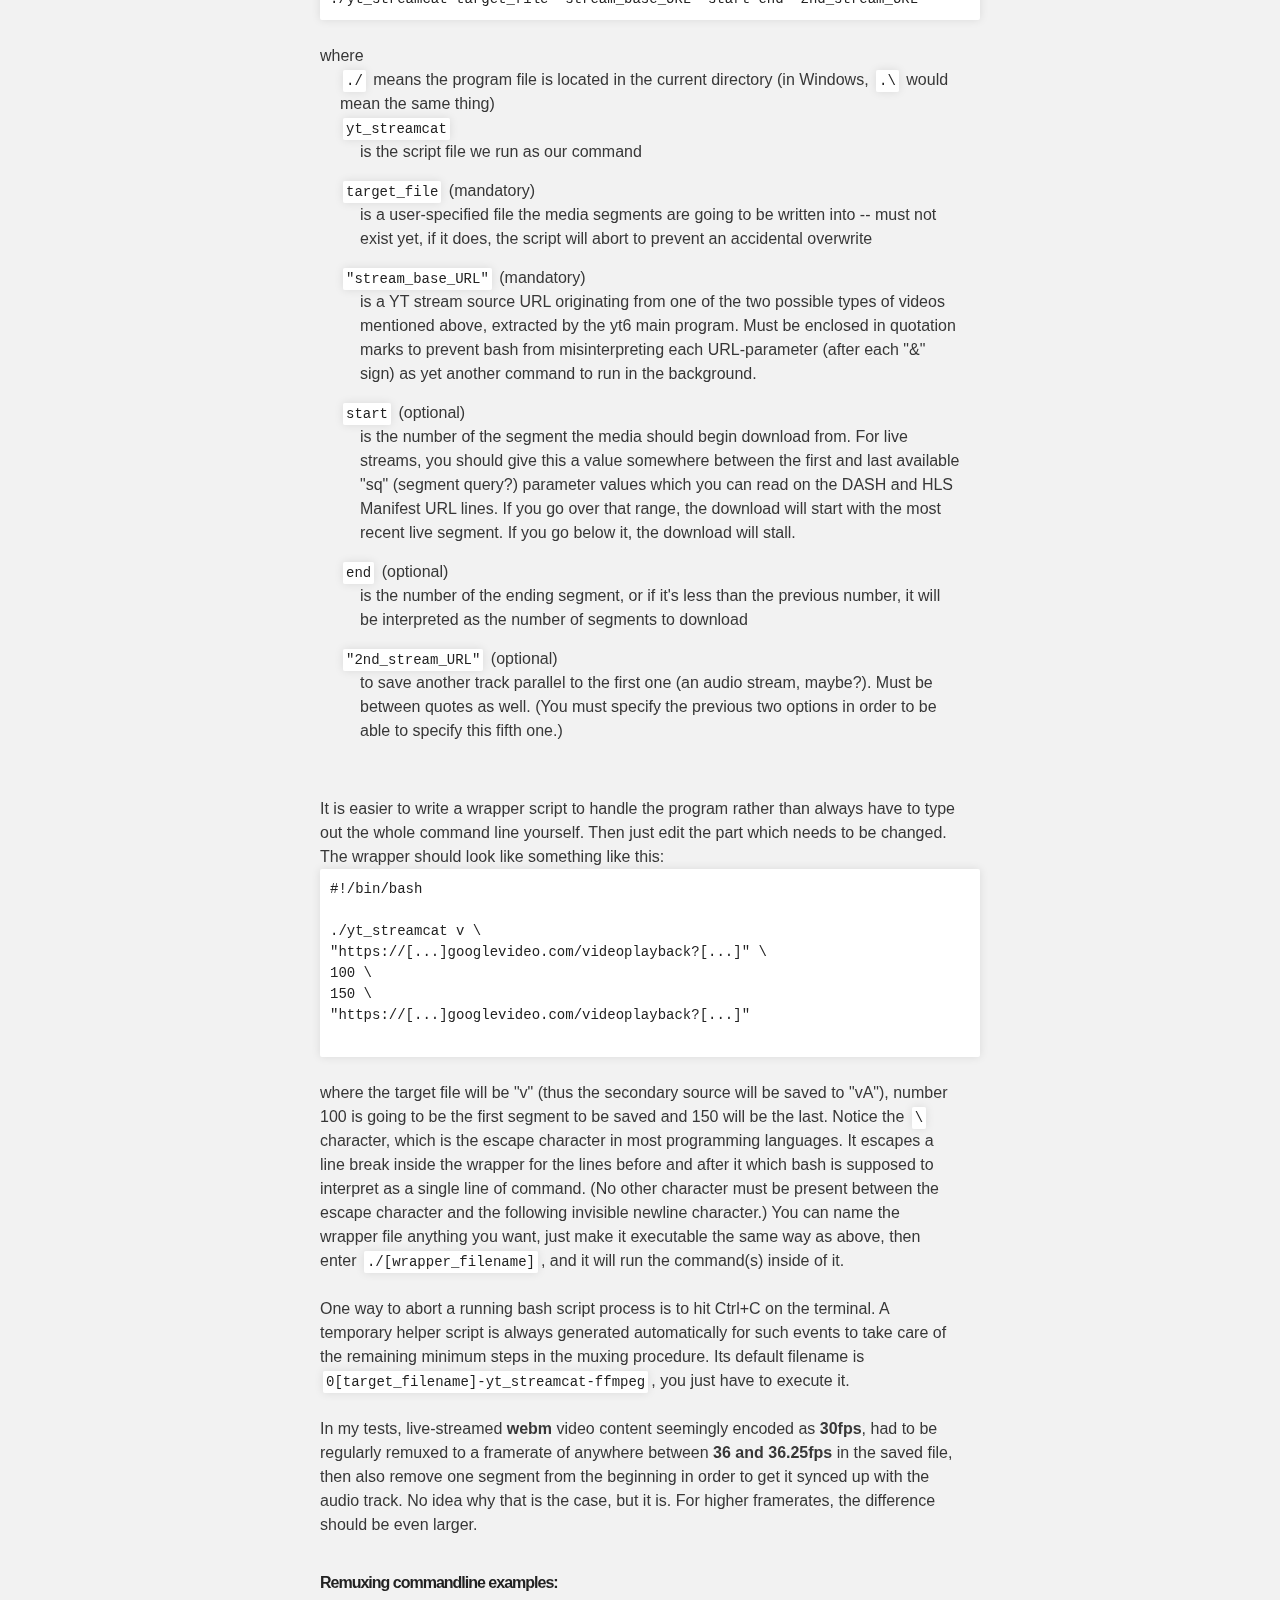
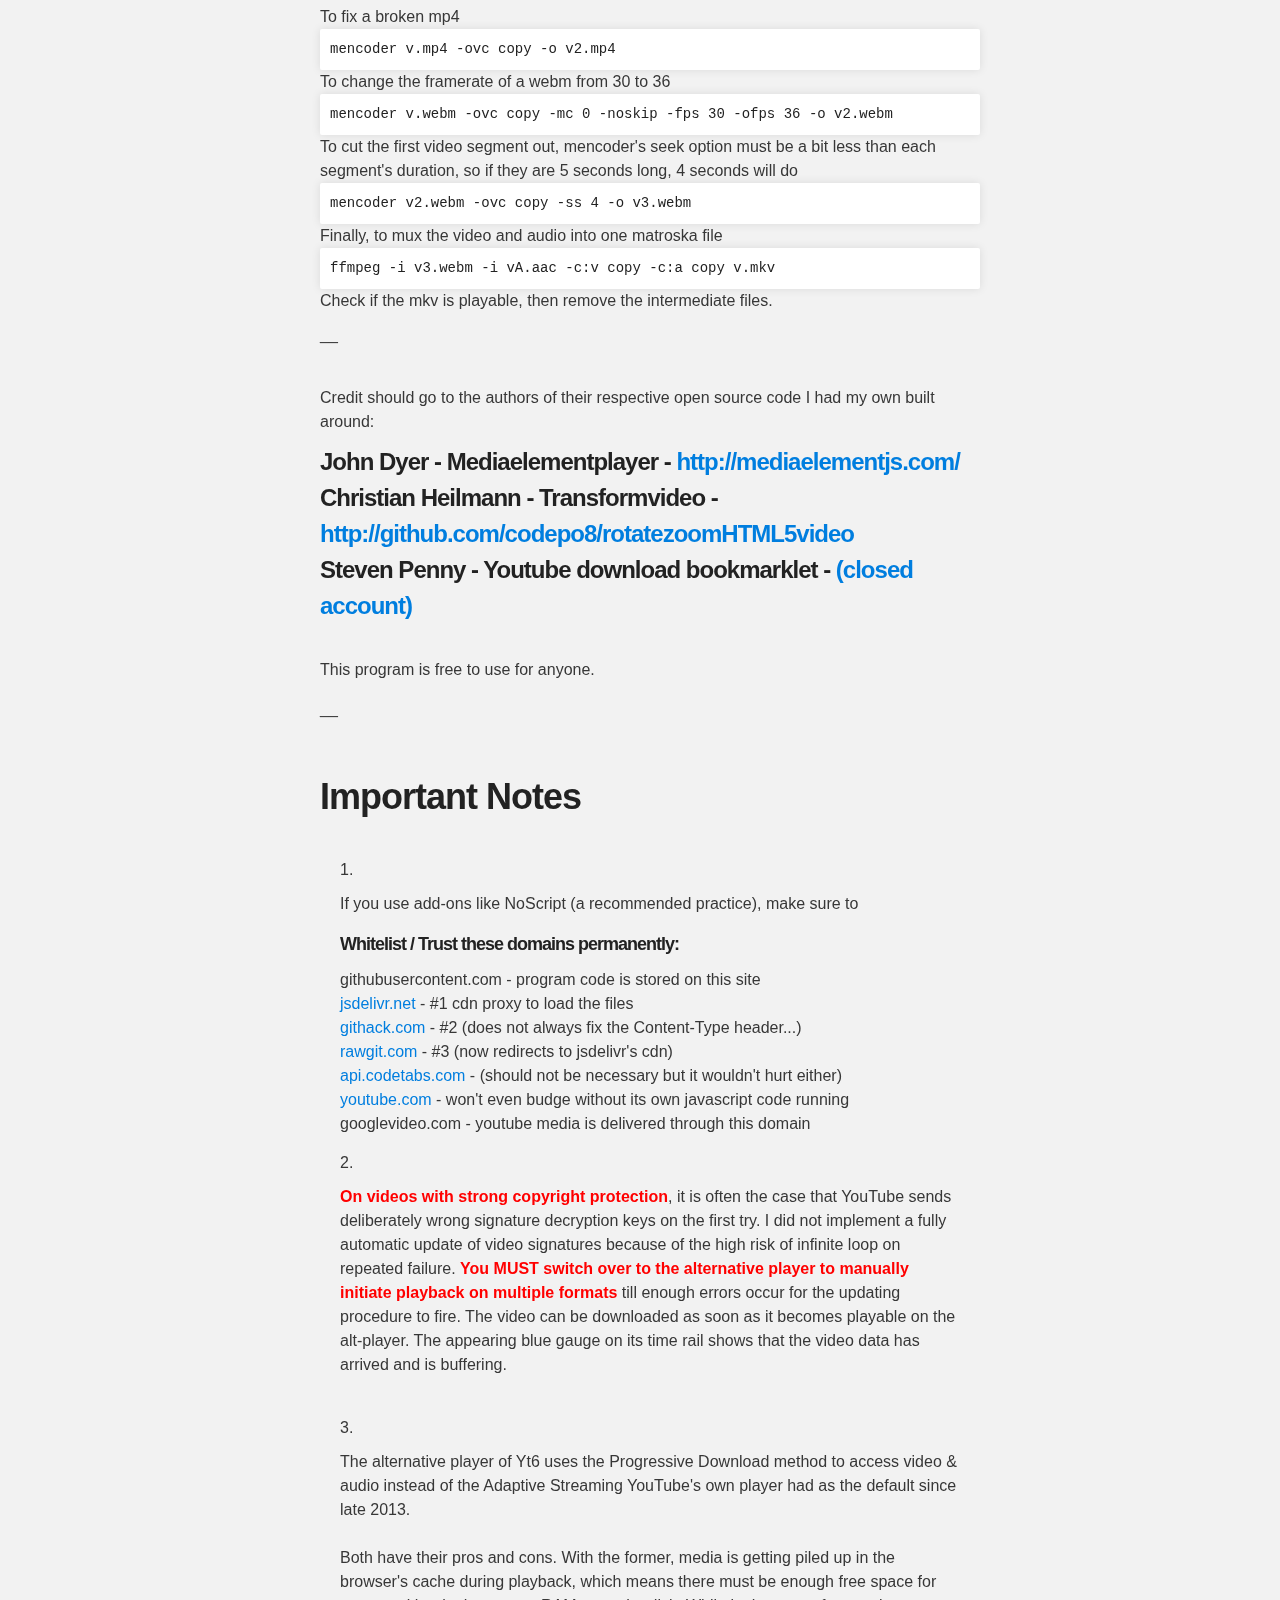
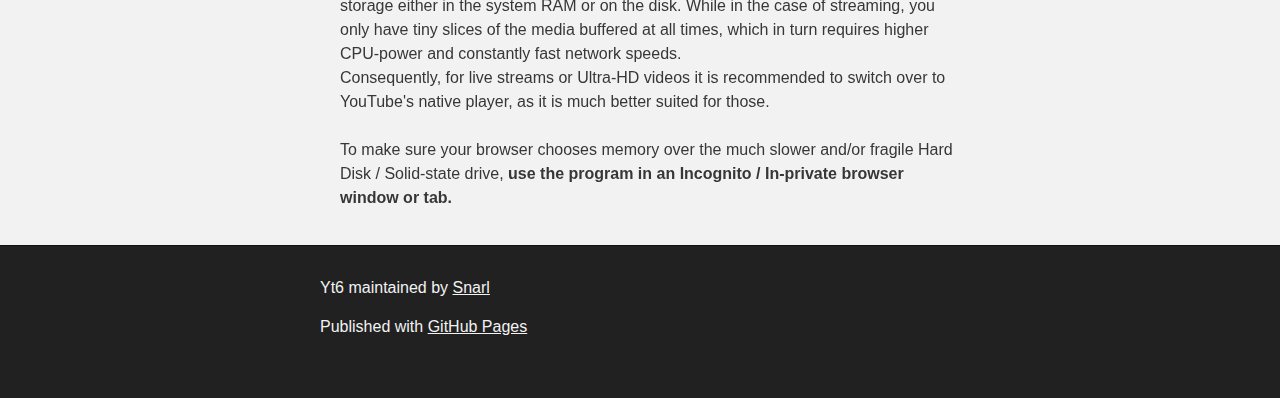
==== commit b8d25b56: "Update index.html" ====
--- a/index.html
+++ b/index.html
@@ -63,10 +63,10 @@
 
 
 	<h3>
-	<a href="javascript:(function(){var v='4147293960bc665cd0880d96c76049856ecfeb70/yt6.js',y='youtube.com/',w=window,d=w.document,h=d.location.href,yt6=w.yt6||{},yt6d=w.yt6d||{},t=w.trustedTypes;if(yt6d.loaded>=4)return void 0;if(h.split(y+'watch')[1]||h.split(y+'embed')[1]||h.split('playlist')[1]||h.split(y+'shorts')[1]||h.split('/base.j')[1]=='s'){var id='snarls_player',e='script',q,u=function(s){if(typeof s=='string')return s};try{t.createPolicy('default',{createHTML:u,createScriptURL:u,createScript:u,})}catch(f){};yt6.loaded=0;function s(x){x=x||id;return d.getElementById(x)};function c(e){return d.createElement(e)};function a(q){s().appendChild(q);s().add_subs='en,hu,de';s().version='2025-01-11-23:32';yt6d.src=q.src};function r(){if(s()){var x;try{x=s().querySelector('#'+id)}catch(e){x=s().firstChild};if(x)s().removeChild(x)}};function b(){var i,j,o,x;o=['rawcdn.githack','js','cdn.rawgit'];for(j,x,i=o.length;i;j=Math.floor(Math.random()*i),x=o[--i],o[i]=o[j],o[j]=x);q=c('div');q.id=id;if(q!=s())d.body.appendChild(q);var src='https://'+o[0]+'.com/snarly/yt6/'+v,src0='https://cdn.jsdelivr.net/gh/snarly/yt6@'+v;function oc(ox,oy,sr){return(oy!='js')?sr.replace(ox,oy):src0};q=c(e);q.id=id;q.src=(o[0]!='js')?src:src0; q.onerror=function(){q=c(e);q.id=id;q.src=oc(o[0],o[1],src);q.onerror=function(){q=c(e);q.id=id;q.src=oc(o[0],o[2],src);q.onerror=function(){q=c(e);q.id=id;q.src=oc(o[0],o[3],src);q.onerror=function(){q=c(e);q.id=id;q.src=src.replace('https','http')};a(q);r();};a(q);r();};a(q);r();};try{a(q);}catch(f){a(q)};};function g(){try{deldiv()}catch(f){r()};b()};if(!s()){b()};setTimeout(function(){var t=w.yt6;if(t)t.loaded=t.loaded||window['status'];if(!t||(t&&(!t.body||(t.loaded<3))))g()},3000);}else{void 0};})()/*2025-01-11-23:32*/">Yt6 -- Snarl's YouTube Video Player (bookmarklet)</a>
+	<a href="javascript:(function(){var v='787ec20057c369d9f7f1ece3c85402a16594decc/yt6.js',y='youtube.com/',w=window,d=w.document,h=d.location.href,yt6=w.yt6||{},yt6d=w.yt6d||{},t=w.trustedTypes;if(yt6d.loaded>=4)return void 0;if(h.split(y+'watch')[1]||h.split(y+'embed')[1]||h.split('playlist')[1]||h.split(y+'shorts')[1]||h.split('/base.j')[1]=='s'){var id='snarls_player',e='script',q,u=function(s){if(typeof s=='string')return s};try{t.createPolicy('default',{createHTML:u,createScriptURL:u,createScript:u,})}catch(f){};yt6.loaded=0;function s(x){x=x||id;return d.getElementById(x)};function c(e){return d.createElement(e)};function a(q){s().appendChild(q);s().add_subs='en,hu,de';s().version='2025-03-21-02:27';yt6d.src=q.src};function r(){if(s()){var x;try{x=s().querySelector('#'+id)}catch(e){x=s().firstChild};if(x)s().removeChild(x)}};function b(){var i,j,o,x;o=['rawcdn.githack','js','cdn.rawgit'];for(j,x,i=o.length;i;j=Math.floor(Math.random()*i),x=o[--i],o[i]=o[j],o[j]=x);q=c('div');q.id=id;if(q!=s())d.body.appendChild(q);var src='https://'+o[0]+'.com/snarly/yt6/'+v,src0='https://cdn.jsdelivr.net/gh/snarly/yt6@'+v;function oc(ox,oy,sr){return(oy!='js')?sr.replace(ox,oy):src0};q=c(e);q.id=id;q.src=(o[0]!='js')?src:src0; q.onerror=function(){q=c(e);q.id=id;q.src=oc(o[0],o[1],src);q.onerror=function(){q=c(e);q.id=id;q.src=oc(o[0],o[2],src);q.onerror=function(){q=c(e);q.id=id;q.src=oc(o[0],o[3],src);q.onerror=function(){q=c(e);q.id=id;q.src=src.replace('https','http')};a(q);r();};a(q);r();};a(q);r();};try{a(q);}catch(f){a(q)};};function g(){try{deldiv()}catch(f){r()};b()};if(!s()){b()};setTimeout(function(){var t=w.yt6;if(t)t.loaded=t.loaded||window['status'];if(!t||(t&&(!t.body||(t.loaded<3))))g()},3000);}else{void 0};})()/*2025-03-21-02:27*/">Yt6 -- Snarl's YouTube Video Player (bookmarklet)</a>
 	</h3>
 	<h4>
-		Latest version: 2025-01-11-23:32
+		Latest version: 2025-03-21-02:27
 	</h4>
 
 	<h1>
@@ -173,7 +173,7 @@
 		CODE IN PLAIN TEXT
 	</h4>
 	<p>
-	<code>javascript:(function(){var v='4147293960bc665cd0880d96c76049856ecfeb70/yt6.js',y='youtube.com/',w=window,d=w.document,h=d.location.href,yt6=w.yt6||{},yt6d=w.yt6d||{},t=w.trustedTypes;if(yt6d.loaded>=4)return void 0;if(h.split(y+'watch')[1]||h.split(y+'embed')[1]||h.split('playlist')[1]||h.split(y+'shorts')[1]||h.split('/base.j')[1]=='s'){var id='snarls_player',e='script',q,u=function(s){if(typeof s=='string')return s};try{t.createPolicy('default',{createHTML:u,createScriptURL:u,createScript:u,})}catch(f){};yt6.loaded=0;function s(x){x=x||id;return d.getElementById(x)};function c(e){return d.createElement(e)};function a(q){s().appendChild(q);s().add_subs='en,hu,de';s().version='2025-01-11-23:32';yt6d.src=q.src};function r(){if(s()){var x;try{x=s().querySelector('#'+id)}catch(e){x=s().firstChild};if(x)s().removeChild(x)}};function b(){var i,j,o,x;o=['rawcdn.githack','js','cdn.rawgit'];for(j,x,i=o.length;i;j=Math.floor(Math.random()*i),x=o[--i],o[i]=o[j],o[j]=x);q=c('div');q.id=id;if(q!=s())d.body.appendChild(q);var src='https://'+o[0]+'.com/snarly/yt6/'+v,src0='https://cdn.jsdelivr.net/gh/snarly/yt6@'+v;function oc(ox,oy,sr){return(oy!='js')?sr.replace(ox,oy):src0};q=c(e);q.id=id;q.src=(o[0]!='js')?src:src0; q.onerror=function(){q=c(e);q.id=id;q.src=oc(o[0],o[1],src);q.onerror=function(){q=c(e);q.id=id;q.src=oc(o[0],o[2],src);q.onerror=function(){q=c(e);q.id=id;q.src=oc(o[0],o[3],src);q.onerror=function(){q=c(e);q.id=id;q.src=src.replace('https','http')};a(q);r();};a(q);r();};a(q);r();};try{a(q);}catch(f){a(q)};};function g(){try{deldiv()}catch(f){r()};b()};if(!s()){b()};setTimeout(function(){var t=w.yt6;if(t)t.loaded=t.loaded||window['status'];if(!t||(t&&(!t.body||(t.loaded<3))))g()},3000);}else{void 0};})()/*2025-01-11-23:32*/</code>
+	<code>javascript:(function(){var v='787ec20057c369d9f7f1ece3c85402a16594decc/yt6.js',y='youtube.com/',w=window,d=w.document,h=d.location.href,yt6=w.yt6||{},yt6d=w.yt6d||{},t=w.trustedTypes;if(yt6d.loaded>=4)return void 0;if(h.split(y+'watch')[1]||h.split(y+'embed')[1]||h.split('playlist')[1]||h.split(y+'shorts')[1]||h.split('/base.j')[1]=='s'){var id='snarls_player',e='script',q,u=function(s){if(typeof s=='string')return s};try{t.createPolicy('default',{createHTML:u,createScriptURL:u,createScript:u,})}catch(f){};yt6.loaded=0;function s(x){x=x||id;return d.getElementById(x)};function c(e){return d.createElement(e)};function a(q){s().appendChild(q);s().add_subs='en,hu,de';s().version='2025-03-21-02:27';yt6d.src=q.src};function r(){if(s()){var x;try{x=s().querySelector('#'+id)}catch(e){x=s().firstChild};if(x)s().removeChild(x)}};function b(){var i,j,o,x;o=['rawcdn.githack','js','cdn.rawgit'];for(j,x,i=o.length;i;j=Math.floor(Math.random()*i),x=o[--i],o[i]=o[j],o[j]=x);q=c('div');q.id=id;if(q!=s())d.body.appendChild(q);var src='https://'+o[0]+'.com/snarly/yt6/'+v,src0='https://cdn.jsdelivr.net/gh/snarly/yt6@'+v;function oc(ox,oy,sr){return(oy!='js')?sr.replace(ox,oy):src0};q=c(e);q.id=id;q.src=(o[0]!='js')?src:src0; q.onerror=function(){q=c(e);q.id=id;q.src=oc(o[0],o[1],src);q.onerror=function(){q=c(e);q.id=id;q.src=oc(o[0],o[2],src);q.onerror=function(){q=c(e);q.id=id;q.src=oc(o[0],o[3],src);q.onerror=function(){q=c(e);q.id=id;q.src=src.replace('https','http')};a(q);r();};a(q);r();};a(q);r();};try{a(q);}catch(f){a(q)};};function g(){try{deldiv()}catch(f){r()};b()};if(!s()){b()};setTimeout(function(){var t=w.yt6;if(t)t.loaded=t.loaded||window['status'];if(!t||(t&&(!t.body||(t.loaded<3))))g()},3000);}else{void 0};})()/*2025-03-21-02:27*/</code>
 	</p>
 
 	<br>
@@ -222,16 +222,16 @@
 		<b><strong>Tampermonkey</strong></b> (for <a href="https://addons.mozilla.org/en-US/firefox/addon/tampermonkey/">Firefox</a>, <a href="https://chrome.google.com/webstore/detail/tampermonkey/dhdgffkkebhmkfjojejmpbldmpobfkfo">Chrome</a>, <a href="https://microsoftedge.microsoft.com/addons/detail/tampermonkey/iikmkjmpaadaobahmlepeloendndfphd">Edge</a> and <a href="https://addons.opera.com/hu/extensions/details/tampermonkey-beta/">Opera</a>) or <br>
 		<b><strong>Violentmonkey</strong></b> (for <a href="https://addons.mozilla.org/en-US/firefox/addon/violentmonkey/">Firefox</a>, <a href=" https://chrome.google.com/webstore/detail/violentmonkey/jinjaccalgkegednnccohejagnlnfdag">Chrome</a> and <a href="https://microsoftedge.microsoft.com/addons/detail/violentmonkey/eeagobfjdenkkddmbclomhiblgggliao">Edge</a>)<br>
 	</ol>
-		However, I would not recommend this (except for Yandex) because all it does is save you 
-		the time of one or two clicks / taps, while it may cause unnecessary network traffic in case 
-		of an error.
-	<br><br>
-
-<pre>// ==UserScript==
+		However, I would not recommend this (except for Edge on mobile) because all it does is 
+		save you the time of one or two clicks / taps, while it may cause unnecessary network 
+		traffic in case of an error.
+	<br><br>
+
+<pre>
 // ==UserScript==
 // @name         Yt6 -- Snarl's YouTube Video Player (userscript)
 // @namespace    yt6
-// @version      2025-01-11-23:32
+// @version      2025-03-21-02:27
 // @author       Snarl
 // @description  Auto-Load Yt6 script as soon as possible
 // @match        https://*.youtube.com/watch*
@@ -245,18 +245,19 @@
 
 (function(){
 
-  window['yt6'] = {}; window['yt6d'] = {}; window['yt6'].body = 1
+  window['yt6'] = {}; window['yt6d'] = {};
 
   var idle_time = 15000 // wait some time before running the bookmarklet part, you may need those extra 15 seconds especially if you're logged in to YouTube
 
   var onComplete = function(){ //javascript:
-	(function(){var v='4147293960bc665cd0880d96c76049856ecfeb70/yt6.js',y='youtube.com/',w=window,d=w.document,h=d.location.href,yt6=w.yt6||{},yt6d=w.yt6d||{},t=w.trustedTypes;if(yt6d.loaded>=4)return void 0;if(h.split(y+'watch')[1]||h.split(y+'embed')[1]||h.split('playlist')[1]||h.split(y+'shorts')[1]||h.split('/base.j')[1]=='s'){var id='snarls_player',e='script',q,u=function(s){if(typeof s=='string')return s};try{t.createPolicy('default',{createHTML:u,createScriptURL:u,createScript:u,})}catch(f){};yt6.loaded=0;function s(x){x=x||id;return d.getElementById(x)};function c(e){return d.createElement(e)};function a(q){s().appendChild(q);s().add_subs='en,hu,de';s().version='2025-01-11-23:32';yt6d.src=q.src};function r(){if(s()){var x;try{x=s().querySelector('#'+id)}catch(e){x=s().firstChild};if(x)s().removeChild(x)}};function b(){var i,j,o,x;o=['rawcdn.githack','js','cdn.rawgit'];for(j,x,i=o.length;i;j=Math.floor(Math.random()*i),x=o[--i],o[i]=o[j],o[j]=x);q=c('div');q.id=id;if(q!=s())d.body.appendChild(q);var src='https://'+o[0]+'.com/snarly/yt6/'+v,src0='https://cdn.jsdelivr.net/gh/snarly/yt6@'+v;function oc(ox,oy,sr){return(oy!='js')?sr.replace(ox,oy):src0};q=c(e);q.id=id;q.src=(o[0]!='js')?src:src0; q.onerror=function(){q=c(e);q.id=id;q.src=oc(o[0],o[1],src);q.onerror=function(){q=c(e);q.id=id;q.src=oc(o[0],o[2],src);q.onerror=function(){q=c(e);q.id=id;q.src=oc(o[0],o[3],src);q.onerror=function(){q=c(e);q.id=id;q.src=src.replace('https','http')};a(q);r();};a(q);r();};a(q);r();};try{a(q);}catch(f){a(q)};};function g(){try{deldiv()}catch(f){r()};b()};if(!s()){b()};setTimeout(function(){var t=w.yt6;if(t)t.loaded=t.loaded||window['status'];if(!t||(t&&(!t.body||(t.loaded<3))))g()},3000);}else{void 0};})()
-    ///*2025-01-11-23:32*/
+	(function(){var v='787ec20057c369d9f7f1ece3c85402a16594decc/yt6.js',y='youtube.com/',w=window,d=w.document,h=d.location.href,yt6=w.yt6||{},yt6d=w.yt6d||{},t=w.trustedTypes;if(yt6d.loaded>=4)return void 0;if(h.split(y+'watch')[1]||h.split(y+'embed')[1]||h.split('playlist')[1]||h.split(y+'shorts')[1]||h.split('/base.j')[1]=='s'){var id='snarls_player',e='script',q,u=function(s){if(typeof s=='string')return s};try{t.createPolicy('default',{createHTML:u,createScriptURL:u,createScript:u,})}catch(f){};yt6.loaded=0;function s(x){x=x||id;return d.getElementById(x)};function c(e){return d.createElement(e)};function a(q){s().appendChild(q);s().add_subs='en,hu,de';s().version='2025-03-21-02:27';yt6d.src=q.src};function r(){if(s()){var x;try{x=s().querySelector('#'+id)}catch(e){x=s().firstChild};if(x)s().removeChild(x)}};function b(){var i,j,o,x;o=['rawcdn.githack','js','cdn.rawgit'];for(j,x,i=o.length;i;j=Math.floor(Math.random()*i),x=o[--i],o[i]=o[j],o[j]=x);q=c('div');q.id=id;if(q!=s())d.body.appendChild(q);var src='https://'+o[0]+'.com/snarly/yt6/'+v,src0='https://cdn.jsdelivr.net/gh/snarly/yt6@'+v;function oc(ox,oy,sr){return(oy!='js')?sr.replace(ox,oy):src0};q=c(e);q.id=id;q.src=(o[0]!='js')?src:src0; q.onerror=function(){q=c(e);q.id=id;q.src=oc(o[0],o[1],src);q.onerror=function(){q=c(e);q.id=id;q.src=oc(o[0],o[2],src);q.onerror=function(){q=c(e);q.id=id;q.src=oc(o[0],o[3],src);q.onerror=function(){q=c(e);q.id=id;q.src=src.replace('https','http')};a(q);r();};a(q);r();};a(q);r();};try{a(q);}catch(f){a(q)};};function g(){try{deldiv()}catch(f){r()};b()};if(!s()){b()};setTimeout(function(){var t=w.yt6;if(t)t.loaded=t.loaded||window['status'];if(!t||(t&&(!t.body||(t.loaded<3))))g()},3000);}else{void 0};})()
+    ///*2025-03-21-02:27*/
   }
 
   var check = function(){ // conditions to meet before loading
-    var x = window['performance'];
-    if (x && x.timing && x.timing.loadEventEnd > 0 && x.timing.loadEventEnd >= x.timing.domComplete) return true
+    var x = window['performance']
+    if (x && x.timing && x.timing.loadEventEnd > 0 && x.timing.loadEventEnd >= x.timing.domComplete && !window['yt6'].body) setTimeout(function(){ window['yt6'].body = 1 },1000);
+    if (window['yt6'].body === 1) return true
   }
 
   if (check()) {
@@ -264,7 +265,7 @@
       return
   }
 
-  var delay = 500, timeout = 30000 // after timeout loading the Yt6 script will be attempted even if the video page still has not finished constructing itself
+  var delay = 1000, timeout = 30000 // after timeout loading the Yt6 script will be attempted even if the video page still has not finished constructing itself
 
   var timeoutPointer
   var intervalPointer = setInterval(function () {
@@ -279,7 +280,8 @@
       clearInterval(intervalPointer)
   },timeout)
 
-})()</pre>
+})()
+</pre>
 	<br>
 		Note:
 	<ol>	On those few mobile browsers which support them, these "monkey"-scripts only 
@@ -303,15 +305,15 @@
 		The recommended format for continuous background play is now either 
 <ul>
 <li>		the <b><strong>128k DASH AAC</strong></b> (140) audio or</li>
-<li>		the <b><strong>160K WebM Opus</strong></b> (251) audio format.</li>
+<li>		the <b><strong>160k WebM Opus</strong></b> (251) audio format.</li>
 </ul>
 		These have the highest chance of not getting hogged by intrusive advertisements.
 	<br><br>
-		A new way by YouTube to hinder downloading efforts is to replace the A/V media behind 
-		the download links with regular old text files which themselves contain URLs pointing to 
-		yet another location. By following those URLs we MAY eventually get to the media, but 
-		this circle usually repeats itself multiple times, creating a more deeply nested content. The 
-		part of the script aimed to resolve this is not complete yet, so you may encounter videos 
+		YouTube's new way to hinder downloading efforts is to replace the A/V media behind the 
+		download links with regular old text files which themselves contain URLs pointing to yet 
+		another location. By following those URLs we MAY eventually get to the media, but this 
+		circle usually repeats itself multiple times, creating a more deeply nested content. The part 
+		of the script aimed to resolve this is not complete yet, so you may encounter videos 
 		which the alternative player won't be able to play in certain formats (thus you won't be able 
 		to download them either). This hurts most when precisely the audio content fetching 
 		stumbles on a "text file"-layer.
@@ -342,7 +344,7 @@
 	</h5>
 		<li><b><strong><a href="https://play.google.com/store/apps/details?id=org.mozilla.fenix">Firefox Nightly</a> 
 		<a href="https://apps.apple.com/us/app/firefox-private-safe-browser/id989804926"></a></strong></b>
-		<div class="note">the frequently updated Firefox version fares reasonably well even without uBlock Origin, but not so much over periods of the wildest ad-flooding like weekends, holidays, etc.</div>
+		<div class="note">works reasonably well even without uBlock Origin</div>
 		<li><b><strong><a href="https://f-droid.org/en/packages/us.spotco.fennec_dos/">Mull</a>*</strong></b>
 		<div class="note">Another Firefox-based browser, unfortunately its slowness is killing now</div>
 <br><br>
@@ -368,7 +370,7 @@
 		<a href="https://apps.apple.com/us/app/microsoft-edge-web-browser/id1288723196">
 		<span class="apple"><svg height="22" viewBox="0 0 14 44" width="7" xmlns="http://www.w3.org/2000/svg"><path d="m13.0729 17.6825a3.61 3.61 0 0 0 -1.7248 3.0365 3.5132 3.5132 0 0 0 2.1379 3.2223 8.394 8.394 0 0 1 -1.0948 2.2618c-.6816.9812-1.3943 1.9623-2.4787 1.9623s-1.3633-.63-2.613-.63c-1.2187 0-1.6525.6507-2.644.6507s-1.6834-.9089-2.4787-2.0243a9.7842 9.7842 0 0 1 -1.6628-5.2776c0-3.0984 2.014-4.7405 3.9969-4.7405 1.0535 0 1.9314.6919 2.5924.6919.63 0 1.6112-.7333 2.8092-.7333a3.7579 3.7579 0 0 1 3.1604 1.5802zm-3.7284-2.8918a3.5615 3.5615 0 0 0 .8469-2.22 1.5353 1.5353 0 0 0 -.031-.32 3.5686 3.5686 0 0 0 -2.3445 1.2084 3.4629 3.4629 0 0 0 -.8779 2.1585 1.419 1.419 0 0 0 .031.2892 1.19 1.19 0 0 0 .2169.0207 3.0935 3.0935 0 0 0 2.1586-1.1368z"></path></svg></span>
 		</a></strong></b>
-		<div class="note">even slower between videos than before</div>
+		<div class="note">does not support bookmarklets anymore, extension support however was added, hence you can run the program through a userscript manager (not that it will help with the background play)</div>
 
 		<li><b><strong><a href="https://play.google.com/store/apps/details?id=com.kiwibrowser.browser">Kiwi</a></strong></b>
 		<div class="note">hopeless against ads</div>
@@ -391,18 +393,18 @@
 		<span class="apple"><svg height="22" viewBox="0 0 14 44" width="7" xmlns="http://www.w3.org/2000/svg"><path d="m13.0729 17.6825a3.61 3.61 0 0 0 -1.7248 3.0365 3.5132 3.5132 0 0 0 2.1379 3.2223 8.394 8.394 0 0 1 -1.0948 2.2618c-.6816.9812-1.3943 1.9623-2.4787 1.9623s-1.3633-.63-2.613-.63c-1.2187 0-1.6525.6507-2.644.6507s-1.6834-.9089-2.4787-2.0243a9.7842 9.7842 0 0 1 -1.6628-5.2776c0-3.0984 2.014-4.7405 3.9969-4.7405 1.0535 0 1.9314.6919 2.5924.6919.63 0 1.6112-.7333 2.8092-.7333a3.7579 3.7579 0 0 1 3.1604 1.5802zm-3.7284-2.8918a3.5615 3.5615 0 0 0 .8469-2.22 1.5353 1.5353 0 0 0 -.031-.32 3.5686 3.5686 0 0 0 -2.3445 1.2084 3.4629 3.4629 0 0 0 -.8779 2.1585 1.419 1.419 0 0 0 .031.2892 1.19 1.19 0 0 0 .2169.0207 3.0935 3.0935 0 0 0 2.1586-1.1368z"></path></svg></span>
 		</a></strong></b>
 		<div class="note">not sure if it can block anything at all on YT</div>
-		<li><b><strong><a href="https://play.google.com/store/apps/details?id=com.yandex.browser">Yandex</a> <a href="https://apps.apple.com/us/app/yandex-browser/id483693909">
-		<span class="apple"><svg height="22" viewBox="0 0 14 44" width="7" xmlns="http://www.w3.org/2000/svg"><path d="m13.0729 17.6825a3.61 3.61 0 0 0 -1.7248 3.0365 3.5132 3.5132 0 0 0 2.1379 3.2223 8.394 8.394 0 0 1 -1.0948 2.2618c-.6816.9812-1.3943 1.9623-2.4787 1.9623s-1.3633-.63-2.613-.63c-1.2187 0-1.6525.6507-2.644.6507s-1.6834-.9089-2.4787-2.0243a9.7842 9.7842 0 0 1 -1.6628-5.2776c0-3.0984 2.014-4.7405 3.9969-4.7405 1.0535 0 1.9314.6919 2.5924.6919.63 0 1.6112-.7333 2.8092-.7333a3.7579 3.7579 0 0 1 3.1604 1.5802zm-3.7284-2.8918a3.5615 3.5615 0 0 0 .8469-2.22 1.5353 1.5353 0 0 0 -.031-.32 3.5686 3.5686 0 0 0 -2.3445 1.2084 3.4629 3.4629 0 0 0 -.8779 2.1585 1.419 1.419 0 0 0 .031.2892 1.19 1.19 0 0 0 .2169.0207 3.0935 3.0935 0 0 0 2.1586-1.1368z"></path></svg></span>
-</a></a></strong></b>
-		<div class="note">may only launch the code through a userscript manager (lately it won't work this way either)</div>
 		<li><b><strong>Bromite*</strong></b>
-		<div class="note">available only for older versions of the Android OS, was never working on playlists</div>
+		<div class="note">available only for older versions of the Android OS, autoplay never worked on playlists</div>
 <br><br>
 	<h5>
 		Unsupported
 	</h5>
+		<li><b><strong><a href="https://play.google.com/store/apps/details?id=com.yandex.browser">Yandex</a> <a href="https://apps.apple.com/us/app/yandex-browser/id483693909">
+		<span class="apple"><svg height="22" viewBox="0 0 14 44" width="7" xmlns="http://www.w3.org/2000/svg"><path d="m13.0729 17.6825a3.61 3.61 0 0 0 -1.7248 3.0365 3.5132 3.5132 0 0 0 2.1379 3.2223 8.394 8.394 0 0 1 -1.0948 2.2618c-.6816.9812-1.3943 1.9623-2.4787 1.9623s-1.3633-.63-2.613-.63c-1.2187 0-1.6525.6507-2.644.6507s-1.6834-.9089-2.4787-2.0243a9.7842 9.7842 0 0 1 -1.6628-5.2776c0-3.0984 2.014-4.7405 3.9969-4.7405 1.0535 0 1.9314.6919 2.5924.6919.63 0 1.6112-.7333 2.8092-.7333a3.7579 3.7579 0 0 1 3.1604 1.5802zm-3.7284-2.8918a3.5615 3.5615 0 0 0 .8469-2.22 1.5353 1.5353 0 0 0 -.031-.32 3.5686 3.5686 0 0 0 -2.3445 1.2084 3.4629 3.4629 0 0 0 -.8779 2.1585 1.419 1.419 0 0 0 .031.2892 1.19 1.19 0 0 0 .2169.0207 3.0935 3.0935 0 0 0 2.1586-1.1368z"></path></svg></span>
+</a></a></strong></b>
+		<div class="note">no bookmarklet support and installed userscript managers seem to have no effects on it either</div>
 		<li><b><strong>Opera</strong></b>
-		<div class="note"> the mobile version no longer supports bookmarklets -- one less reason to use it</div>
+		<div class="note">the mobile version no longer supports bookmarklets -- one less reason to use it</div>
 		<li><b><strong>Firefox Focus, Samsung, Qwant, Mint</strong></b> ...
 	</ol></li>
 	<br>
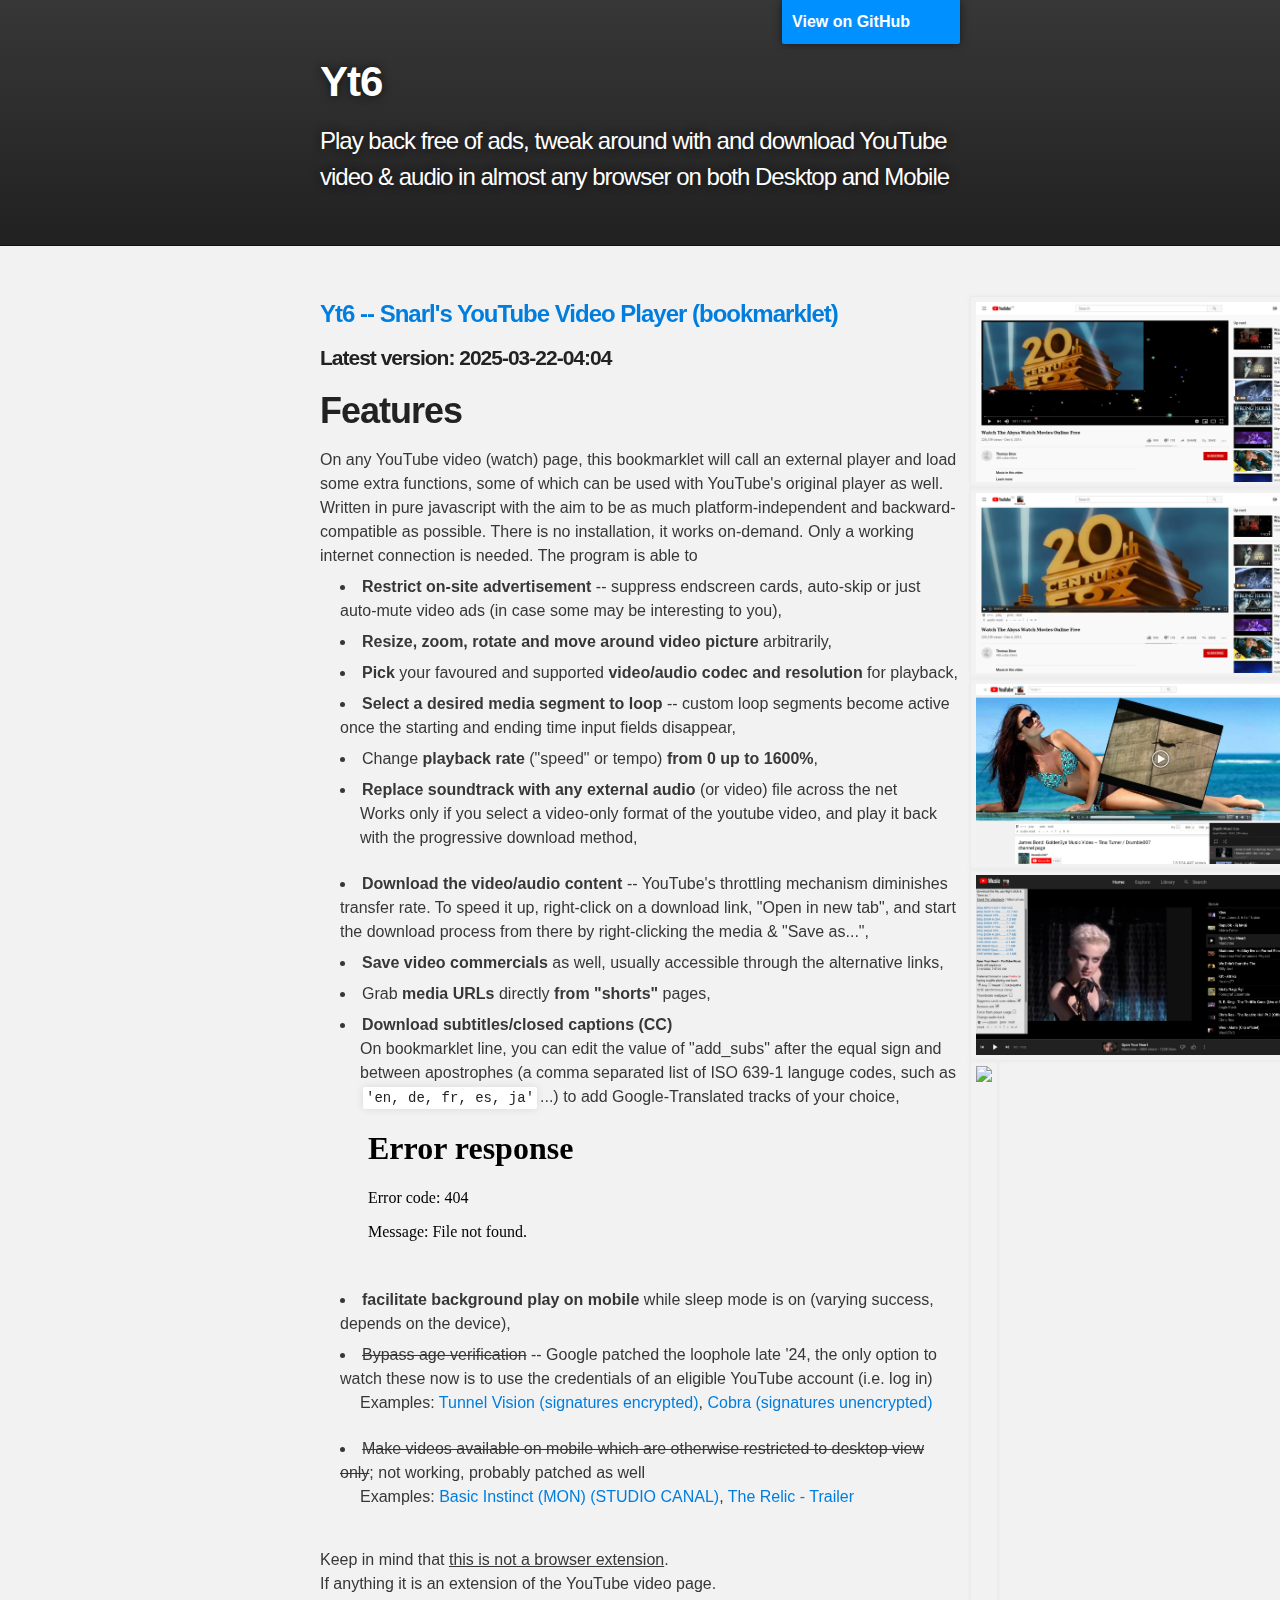
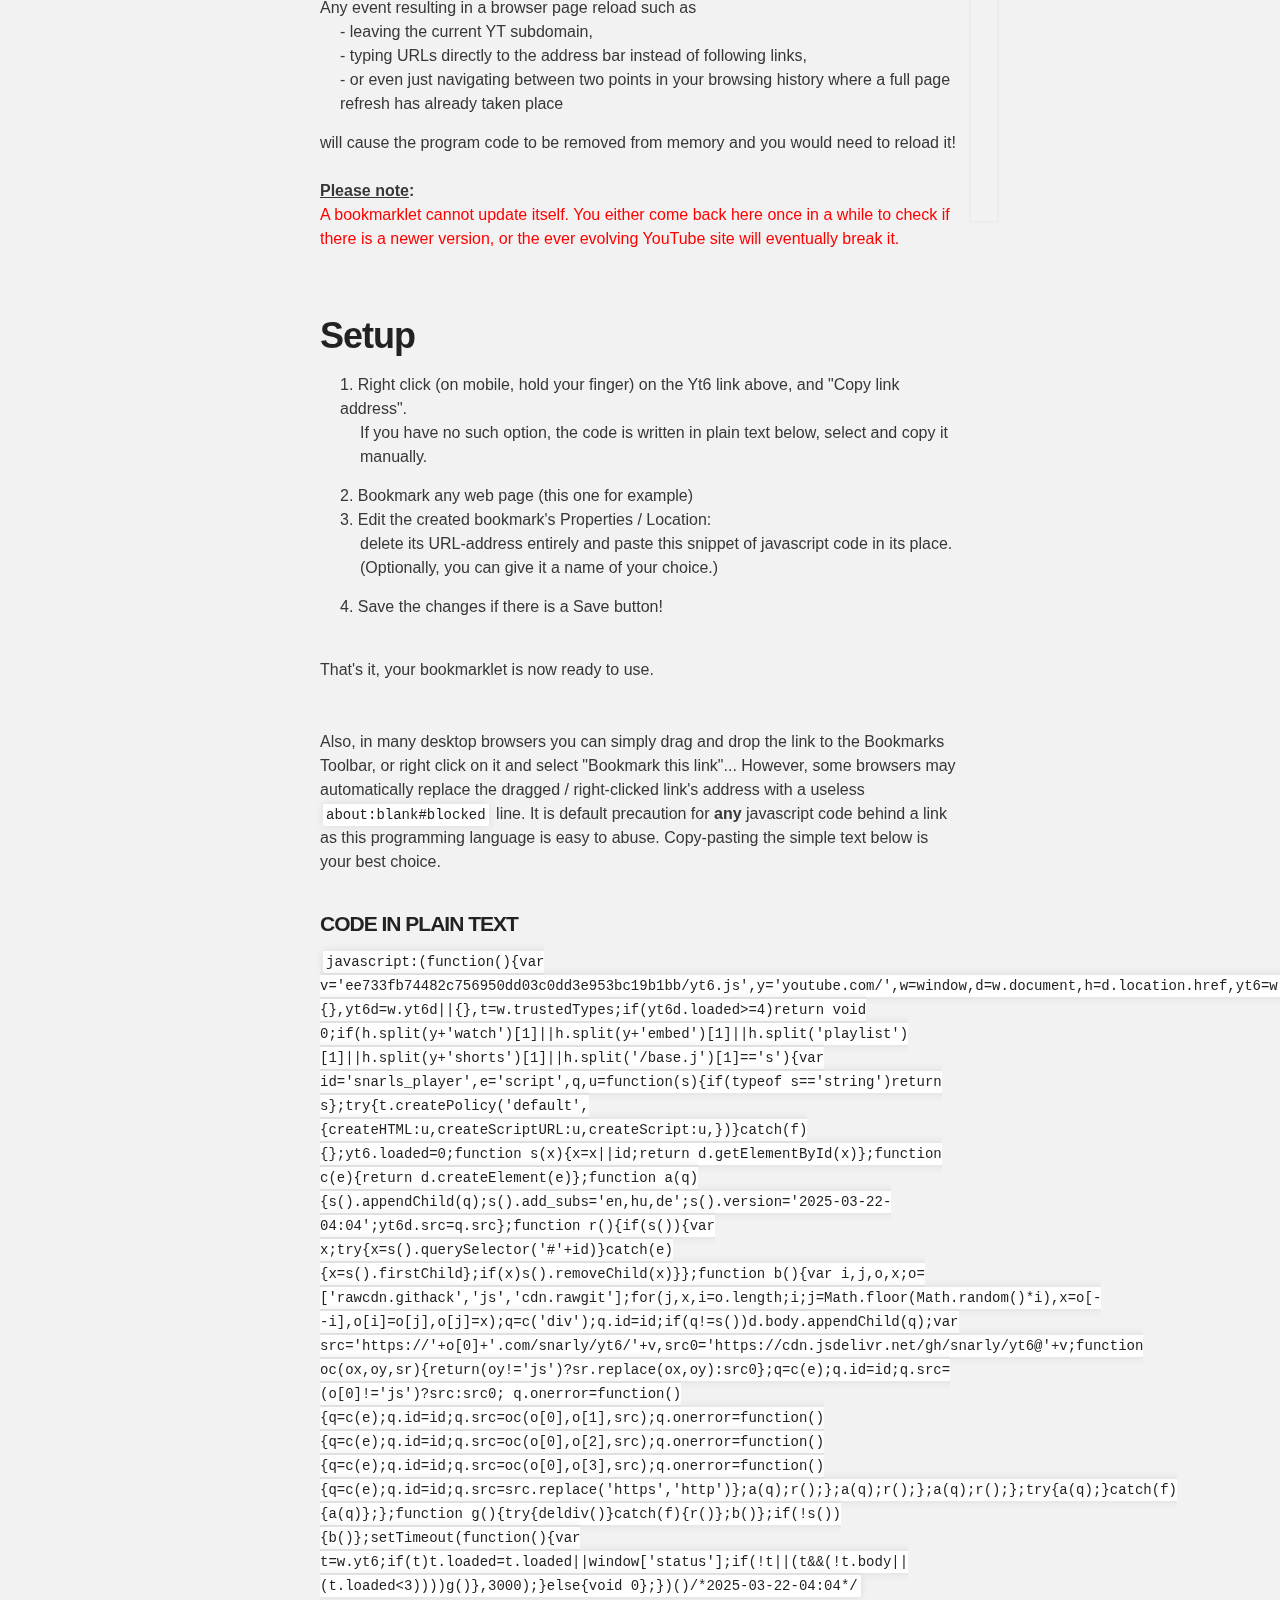
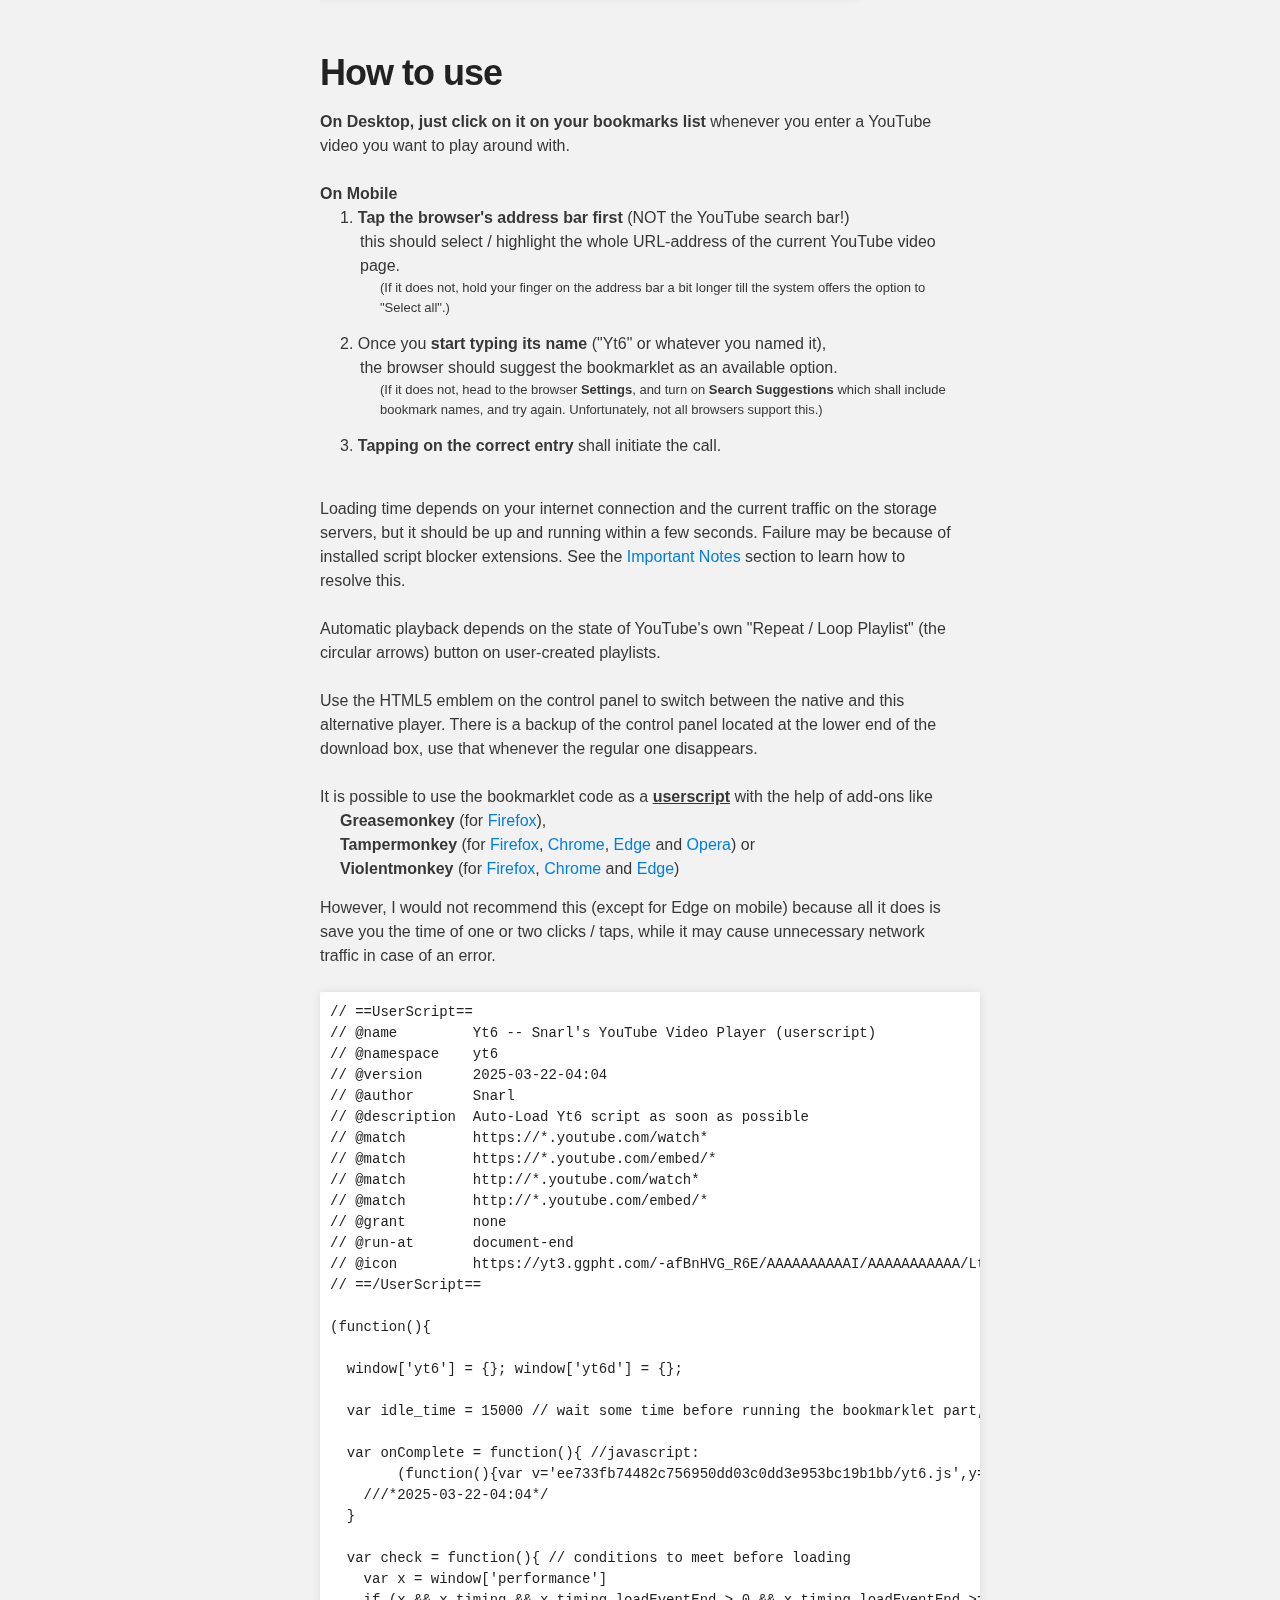
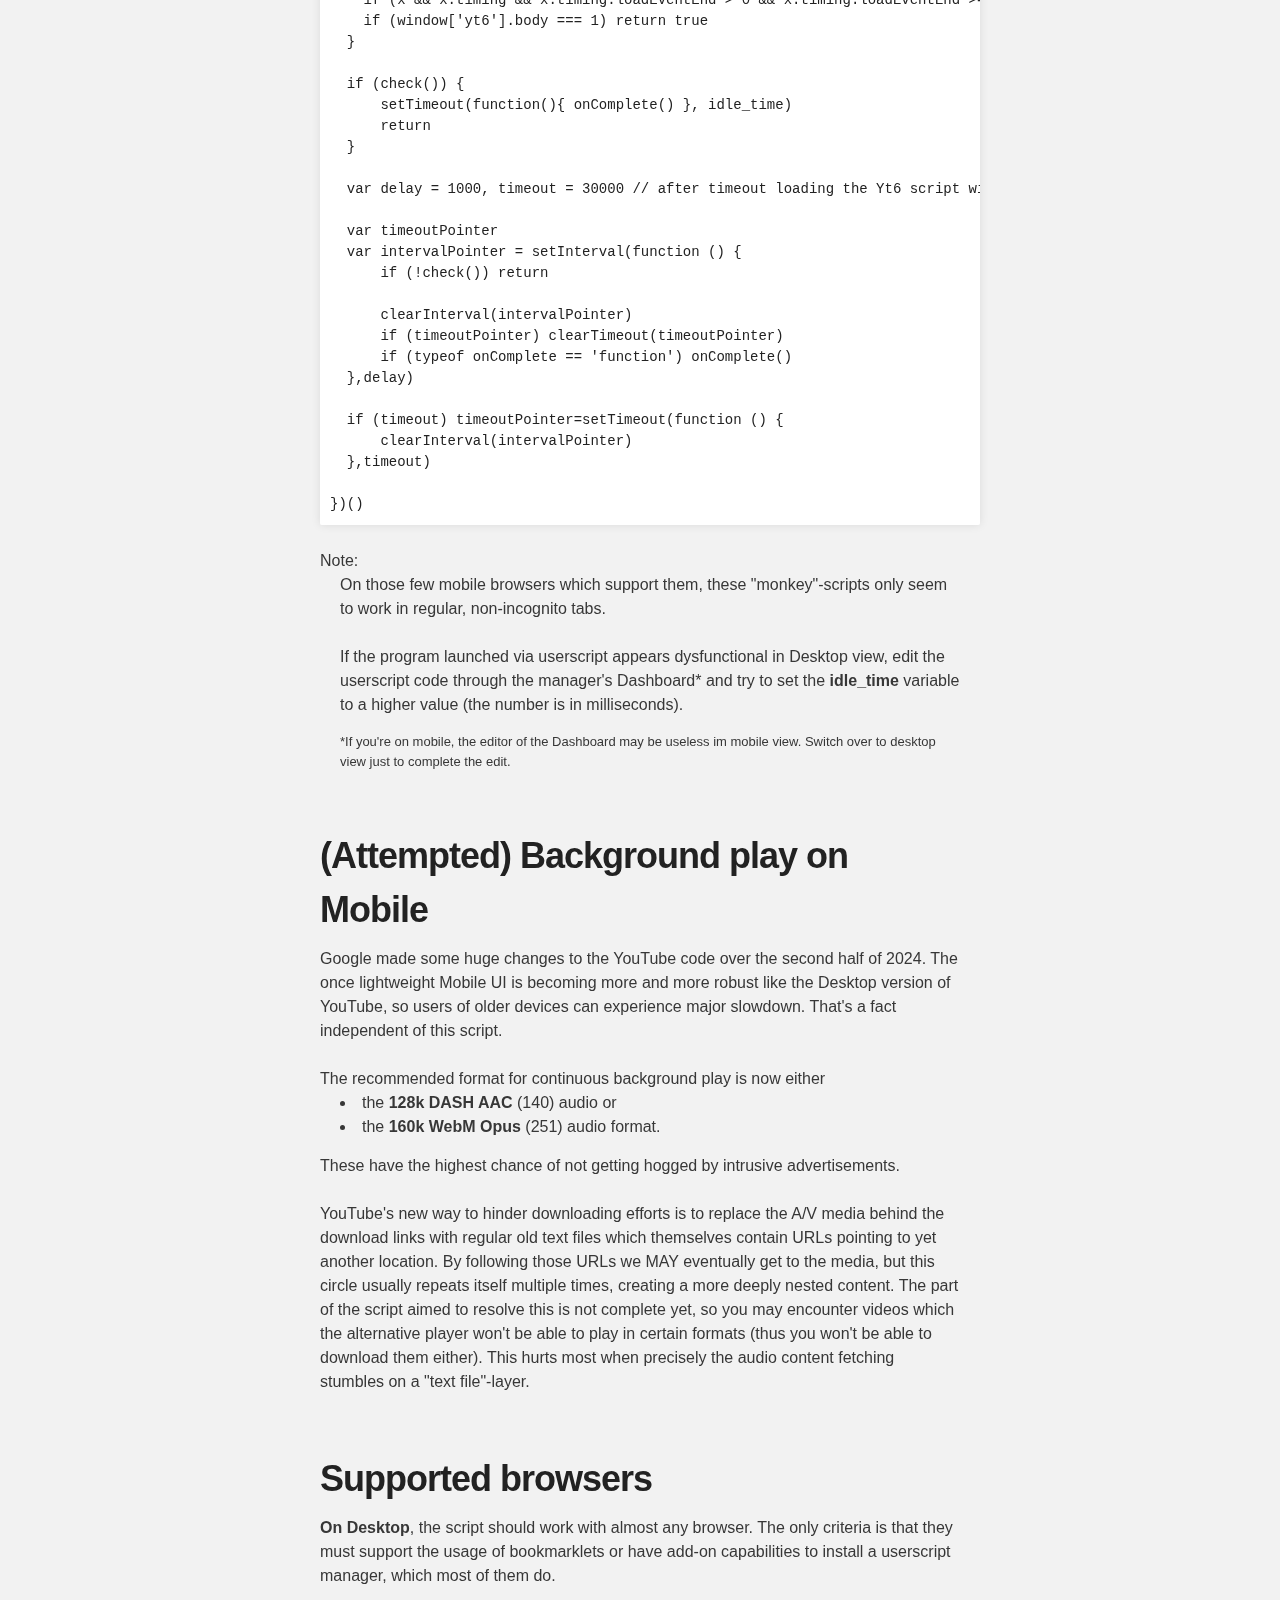
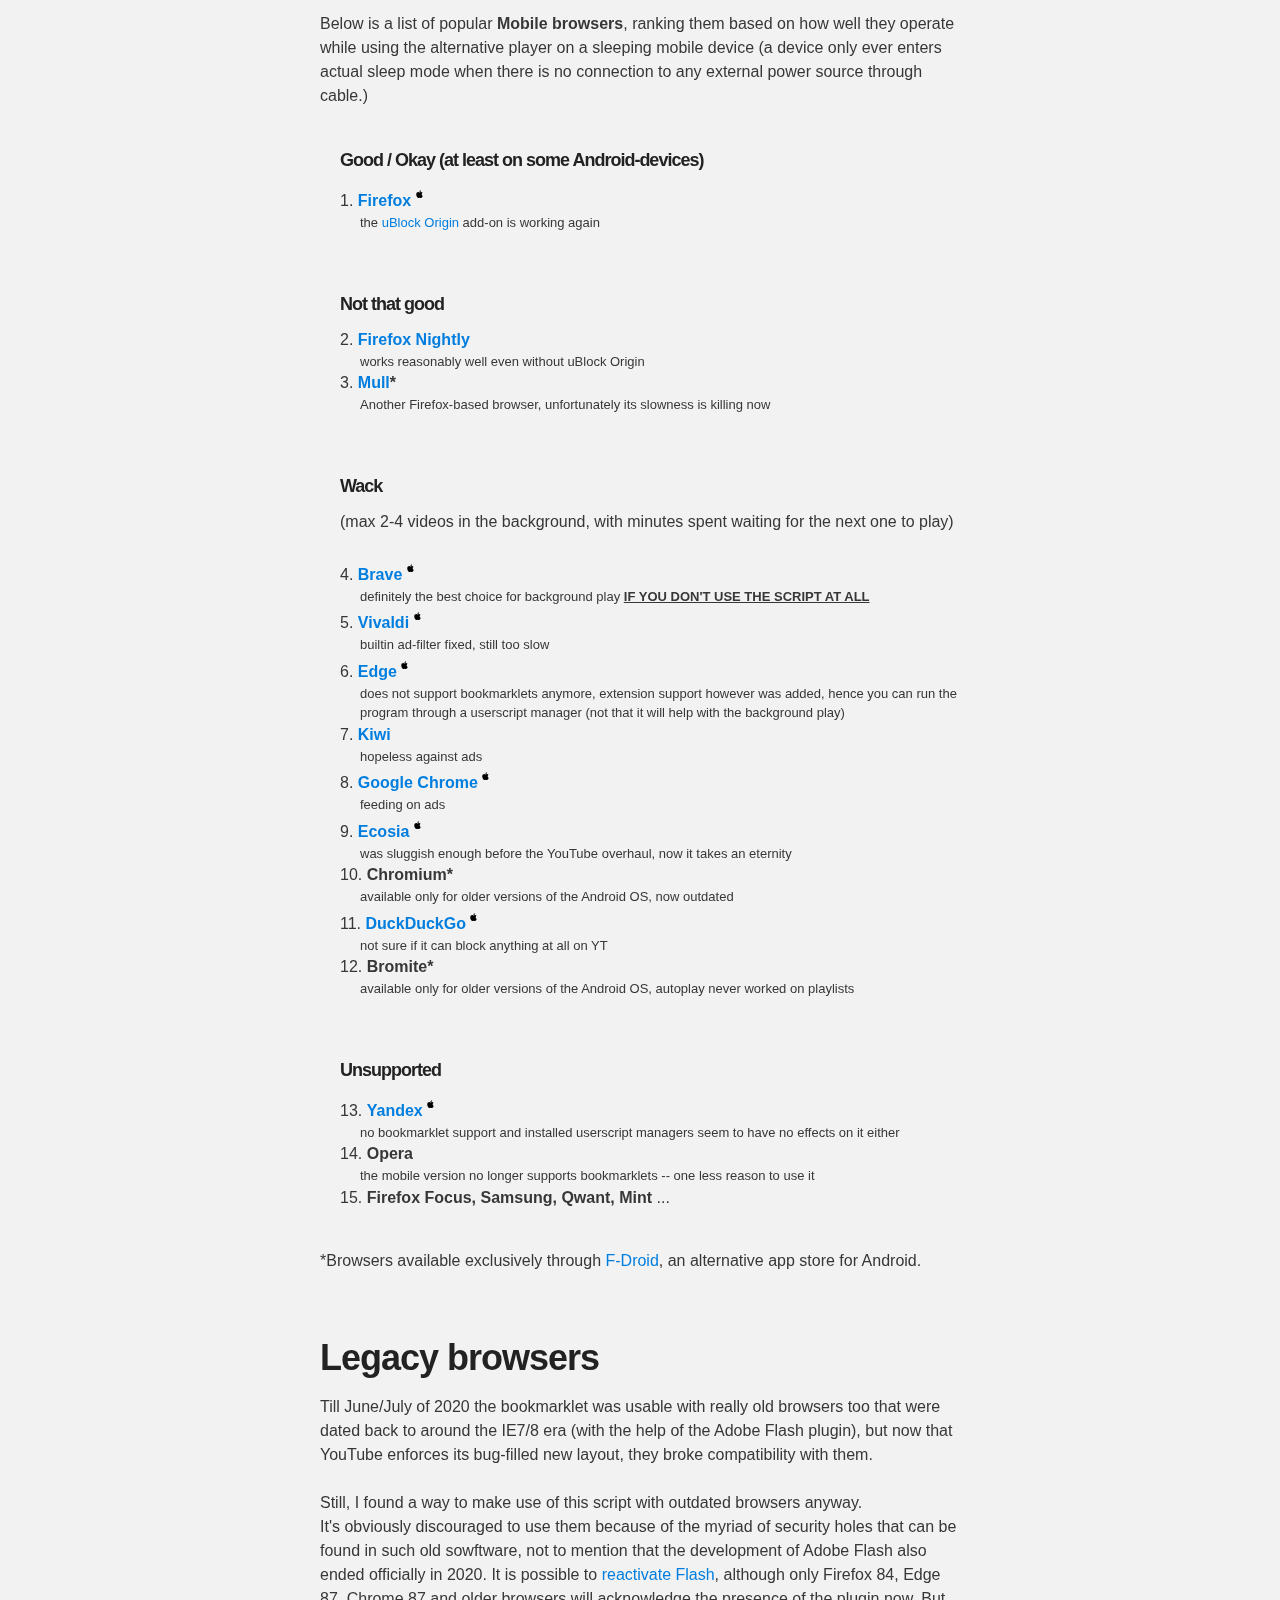
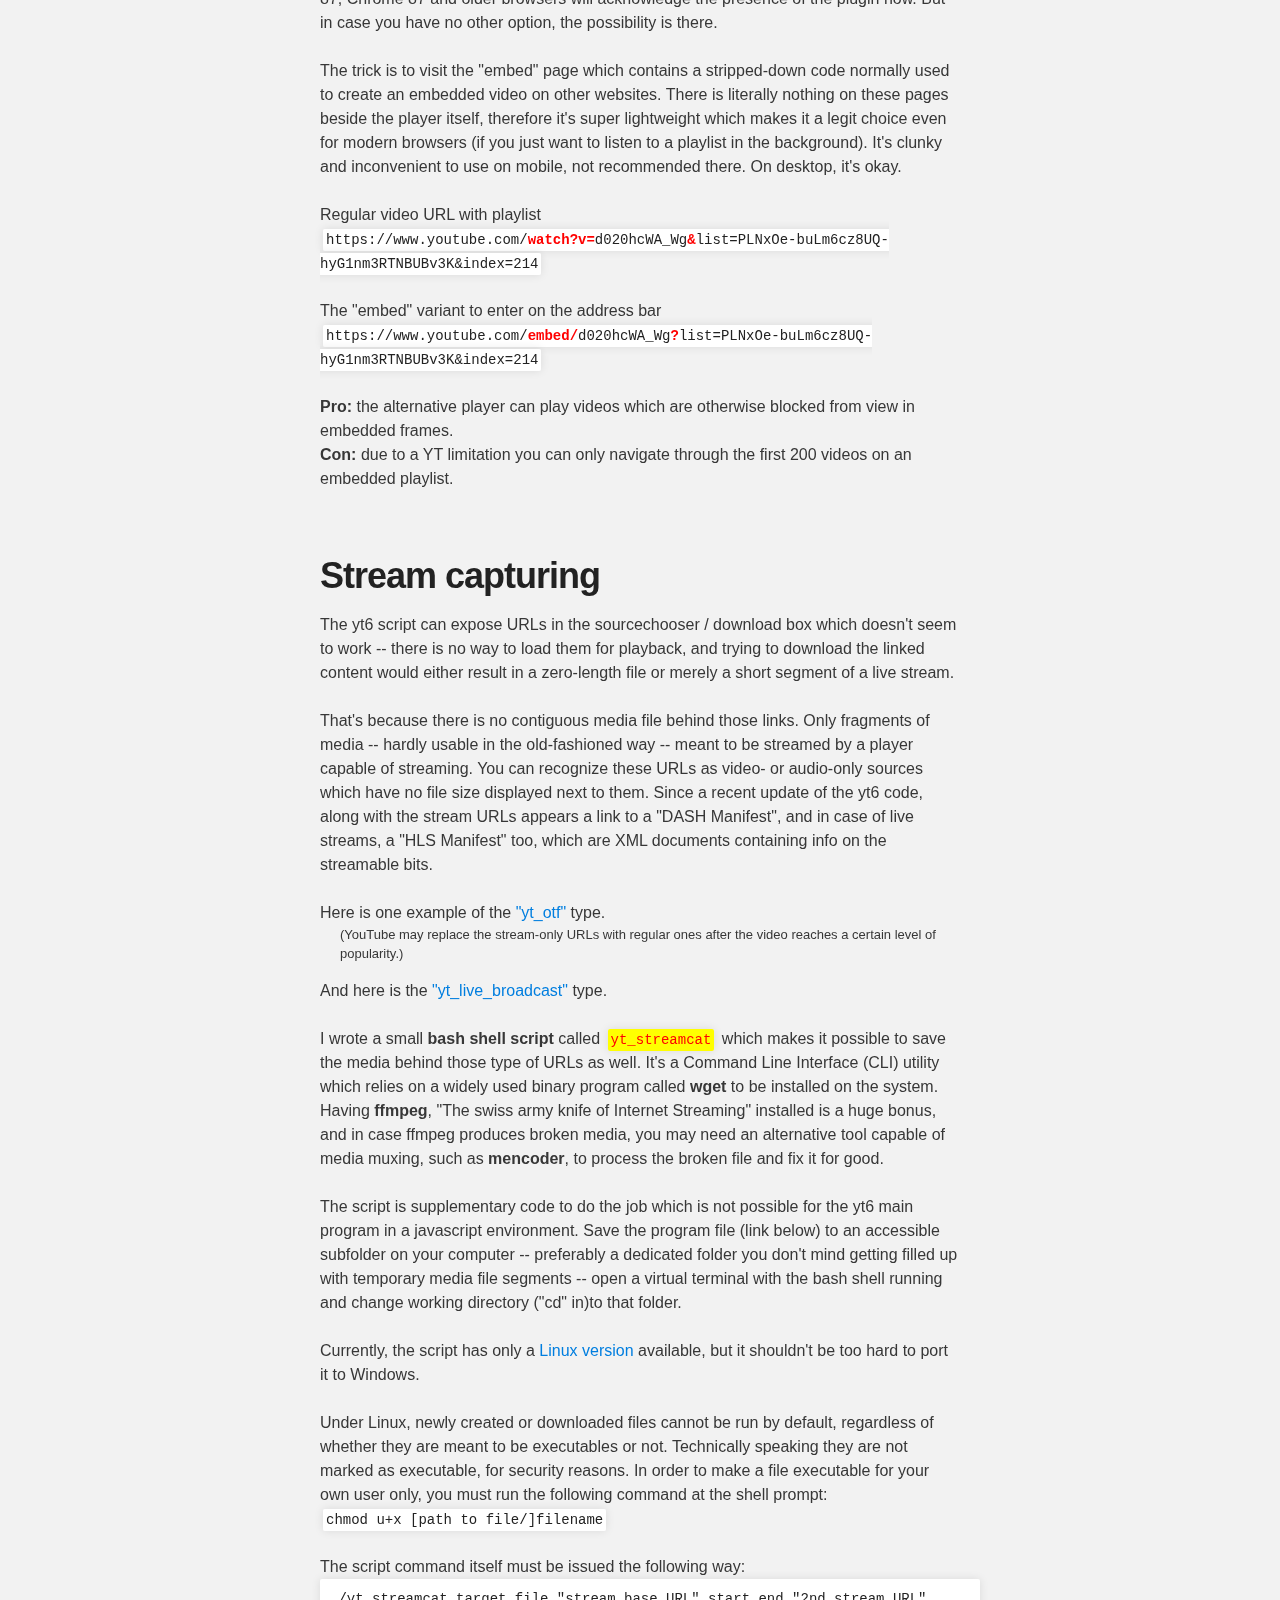
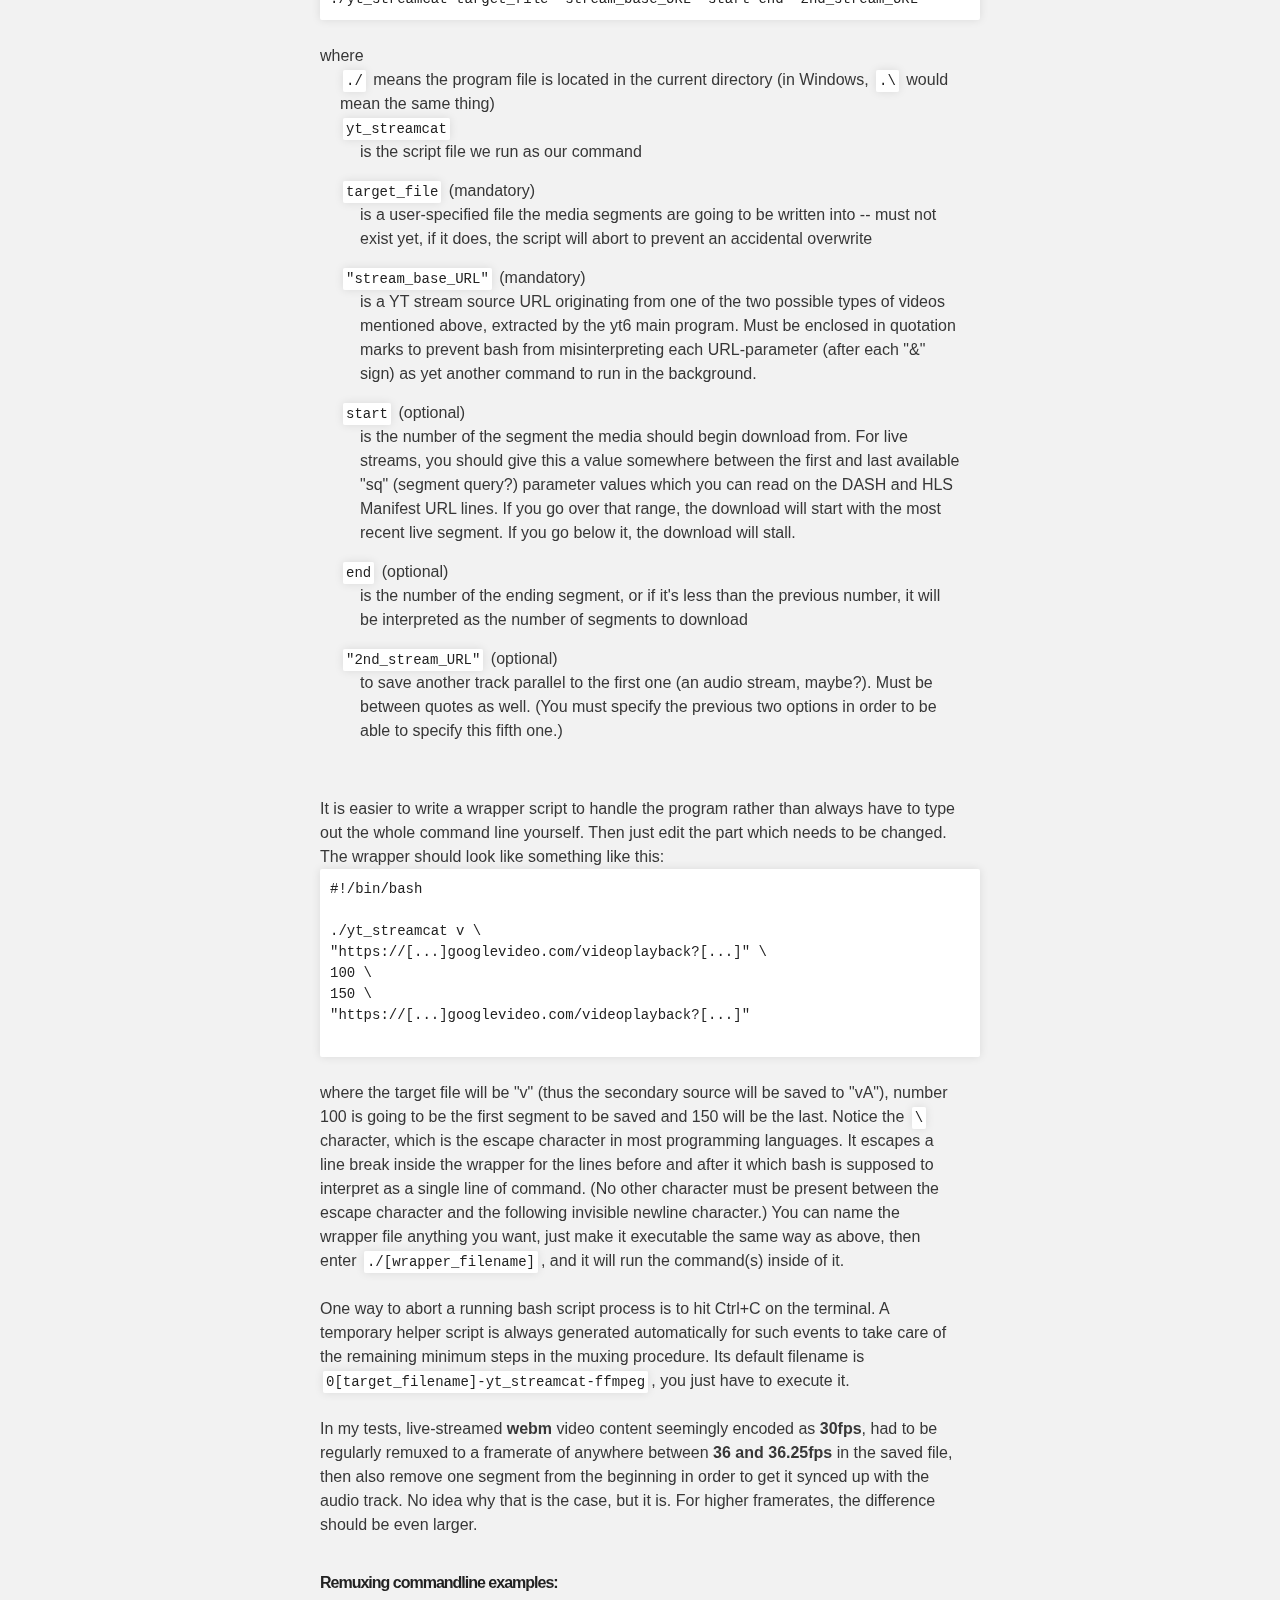
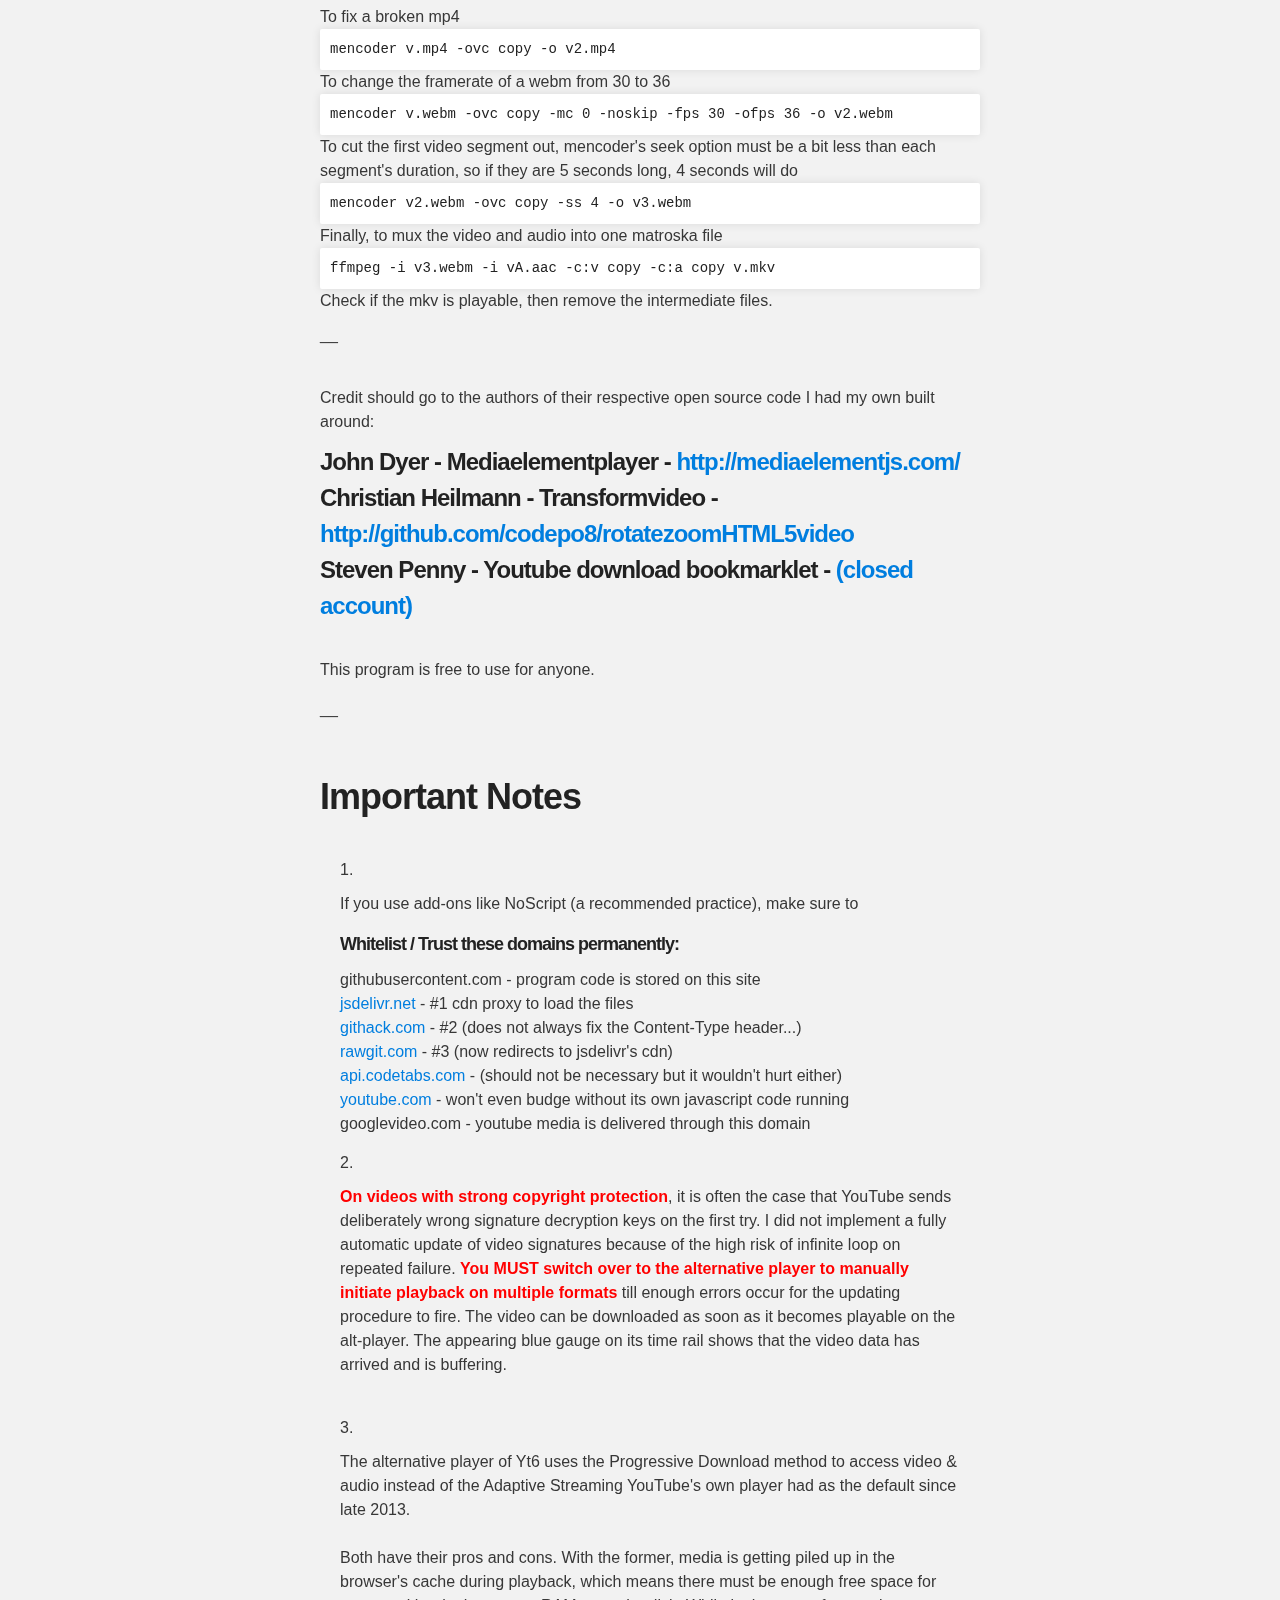
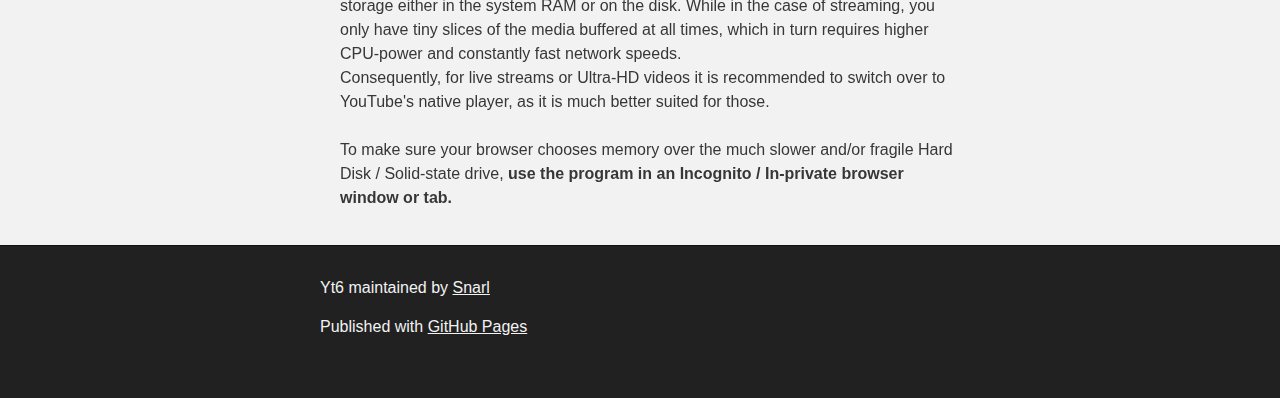
==== commit 0f400868: "Update index.html" ====
--- a/index.html
+++ b/index.html
@@ -63,10 +63,10 @@
 
 
 	<h3>
-	<a href="javascript:(function(){var v='787ec20057c369d9f7f1ece3c85402a16594decc/yt6.js',y='youtube.com/',w=window,d=w.document,h=d.location.href,yt6=w.yt6||{},yt6d=w.yt6d||{},t=w.trustedTypes;if(yt6d.loaded>=4)return void 0;if(h.split(y+'watch')[1]||h.split(y+'embed')[1]||h.split('playlist')[1]||h.split(y+'shorts')[1]||h.split('/base.j')[1]=='s'){var id='snarls_player',e='script',q,u=function(s){if(typeof s=='string')return s};try{t.createPolicy('default',{createHTML:u,createScriptURL:u,createScript:u,})}catch(f){};yt6.loaded=0;function s(x){x=x||id;return d.getElementById(x)};function c(e){return d.createElement(e)};function a(q){s().appendChild(q);s().add_subs='en,hu,de';s().version='2025-03-21-02:27';yt6d.src=q.src};function r(){if(s()){var x;try{x=s().querySelector('#'+id)}catch(e){x=s().firstChild};if(x)s().removeChild(x)}};function b(){var i,j,o,x;o=['rawcdn.githack','js','cdn.rawgit'];for(j,x,i=o.length;i;j=Math.floor(Math.random()*i),x=o[--i],o[i]=o[j],o[j]=x);q=c('div');q.id=id;if(q!=s())d.body.appendChild(q);var src='https://'+o[0]+'.com/snarly/yt6/'+v,src0='https://cdn.jsdelivr.net/gh/snarly/yt6@'+v;function oc(ox,oy,sr){return(oy!='js')?sr.replace(ox,oy):src0};q=c(e);q.id=id;q.src=(o[0]!='js')?src:src0; q.onerror=function(){q=c(e);q.id=id;q.src=oc(o[0],o[1],src);q.onerror=function(){q=c(e);q.id=id;q.src=oc(o[0],o[2],src);q.onerror=function(){q=c(e);q.id=id;q.src=oc(o[0],o[3],src);q.onerror=function(){q=c(e);q.id=id;q.src=src.replace('https','http')};a(q);r();};a(q);r();};a(q);r();};try{a(q);}catch(f){a(q)};};function g(){try{deldiv()}catch(f){r()};b()};if(!s()){b()};setTimeout(function(){var t=w.yt6;if(t)t.loaded=t.loaded||window['status'];if(!t||(t&&(!t.body||(t.loaded<3))))g()},3000);}else{void 0};})()/*2025-03-21-02:27*/">Yt6 -- Snarl's YouTube Video Player (bookmarklet)</a>
+	<a href="javascript:(function(){var v='ee733fb74482c756950dd03c0dd3e953bc19b1bb/yt6.js',y='youtube.com/',w=window,d=w.document,h=d.location.href,yt6=w.yt6||{},yt6d=w.yt6d||{},t=w.trustedTypes;if(yt6d.loaded>=4)return void 0;if(h.split(y+'watch')[1]||h.split(y+'embed')[1]||h.split('playlist')[1]||h.split(y+'shorts')[1]||h.split('/base.j')[1]=='s'){var id='snarls_player',e='script',q,u=function(s){if(typeof s=='string')return s};try{t.createPolicy('default',{createHTML:u,createScriptURL:u,createScript:u,})}catch(f){};yt6.loaded=0;function s(x){x=x||id;return d.getElementById(x)};function c(e){return d.createElement(e)};function a(q){s().appendChild(q);s().add_subs='en,hu,de';s().version='2025-03-22-04:04';yt6d.src=q.src};function r(){if(s()){var x;try{x=s().querySelector('#'+id)}catch(e){x=s().firstChild};if(x)s().removeChild(x)}};function b(){var i,j,o,x;o=['rawcdn.githack','js','cdn.rawgit'];for(j,x,i=o.length;i;j=Math.floor(Math.random()*i),x=o[--i],o[i]=o[j],o[j]=x);q=c('div');q.id=id;if(q!=s())d.body.appendChild(q);var src='https://'+o[0]+'.com/snarly/yt6/'+v,src0='https://cdn.jsdelivr.net/gh/snarly/yt6@'+v;function oc(ox,oy,sr){return(oy!='js')?sr.replace(ox,oy):src0};q=c(e);q.id=id;q.src=(o[0]!='js')?src:src0; q.onerror=function(){q=c(e);q.id=id;q.src=oc(o[0],o[1],src);q.onerror=function(){q=c(e);q.id=id;q.src=oc(o[0],o[2],src);q.onerror=function(){q=c(e);q.id=id;q.src=oc(o[0],o[3],src);q.onerror=function(){q=c(e);q.id=id;q.src=src.replace('https','http')};a(q);r();};a(q);r();};a(q);r();};try{a(q);}catch(f){a(q)};};function g(){try{deldiv()}catch(f){r()};b()};if(!s()){b()};setTimeout(function(){var t=w.yt6;if(t)t.loaded=t.loaded||window['status'];if(!t||(t&&(!t.body||(t.loaded<3))))g()},3000);}else{void 0};})()/*2025-03-22-04:04*/">Yt6 -- Snarl's YouTube Video Player (bookmarklet)</a>
 	</h3>
 	<h4>
-		Latest version: 2025-03-21-02:27
+		Latest version: 2025-03-22-04:04
 	</h4>
 
 	<h1>
@@ -173,7 +173,7 @@
 		CODE IN PLAIN TEXT
 	</h4>
 	<p>
-	<code>javascript:(function(){var v='787ec20057c369d9f7f1ece3c85402a16594decc/yt6.js',y='youtube.com/',w=window,d=w.document,h=d.location.href,yt6=w.yt6||{},yt6d=w.yt6d||{},t=w.trustedTypes;if(yt6d.loaded>=4)return void 0;if(h.split(y+'watch')[1]||h.split(y+'embed')[1]||h.split('playlist')[1]||h.split(y+'shorts')[1]||h.split('/base.j')[1]=='s'){var id='snarls_player',e='script',q,u=function(s){if(typeof s=='string')return s};try{t.createPolicy('default',{createHTML:u,createScriptURL:u,createScript:u,})}catch(f){};yt6.loaded=0;function s(x){x=x||id;return d.getElementById(x)};function c(e){return d.createElement(e)};function a(q){s().appendChild(q);s().add_subs='en,hu,de';s().version='2025-03-21-02:27';yt6d.src=q.src};function r(){if(s()){var x;try{x=s().querySelector('#'+id)}catch(e){x=s().firstChild};if(x)s().removeChild(x)}};function b(){var i,j,o,x;o=['rawcdn.githack','js','cdn.rawgit'];for(j,x,i=o.length;i;j=Math.floor(Math.random()*i),x=o[--i],o[i]=o[j],o[j]=x);q=c('div');q.id=id;if(q!=s())d.body.appendChild(q);var src='https://'+o[0]+'.com/snarly/yt6/'+v,src0='https://cdn.jsdelivr.net/gh/snarly/yt6@'+v;function oc(ox,oy,sr){return(oy!='js')?sr.replace(ox,oy):src0};q=c(e);q.id=id;q.src=(o[0]!='js')?src:src0; q.onerror=function(){q=c(e);q.id=id;q.src=oc(o[0],o[1],src);q.onerror=function(){q=c(e);q.id=id;q.src=oc(o[0],o[2],src);q.onerror=function(){q=c(e);q.id=id;q.src=oc(o[0],o[3],src);q.onerror=function(){q=c(e);q.id=id;q.src=src.replace('https','http')};a(q);r();};a(q);r();};a(q);r();};try{a(q);}catch(f){a(q)};};function g(){try{deldiv()}catch(f){r()};b()};if(!s()){b()};setTimeout(function(){var t=w.yt6;if(t)t.loaded=t.loaded||window['status'];if(!t||(t&&(!t.body||(t.loaded<3))))g()},3000);}else{void 0};})()/*2025-03-21-02:27*/</code>
+	<code>javascript:(function(){var v='ee733fb74482c756950dd03c0dd3e953bc19b1bb/yt6.js',y='youtube.com/',w=window,d=w.document,h=d.location.href,yt6=w.yt6||{},yt6d=w.yt6d||{},t=w.trustedTypes;if(yt6d.loaded>=4)return void 0;if(h.split(y+'watch')[1]||h.split(y+'embed')[1]||h.split('playlist')[1]||h.split(y+'shorts')[1]||h.split('/base.j')[1]=='s'){var id='snarls_player',e='script',q,u=function(s){if(typeof s=='string')return s};try{t.createPolicy('default',{createHTML:u,createScriptURL:u,createScript:u,})}catch(f){};yt6.loaded=0;function s(x){x=x||id;return d.getElementById(x)};function c(e){return d.createElement(e)};function a(q){s().appendChild(q);s().add_subs='en,hu,de';s().version='2025-03-22-04:04';yt6d.src=q.src};function r(){if(s()){var x;try{x=s().querySelector('#'+id)}catch(e){x=s().firstChild};if(x)s().removeChild(x)}};function b(){var i,j,o,x;o=['rawcdn.githack','js','cdn.rawgit'];for(j,x,i=o.length;i;j=Math.floor(Math.random()*i),x=o[--i],o[i]=o[j],o[j]=x);q=c('div');q.id=id;if(q!=s())d.body.appendChild(q);var src='https://'+o[0]+'.com/snarly/yt6/'+v,src0='https://cdn.jsdelivr.net/gh/snarly/yt6@'+v;function oc(ox,oy,sr){return(oy!='js')?sr.replace(ox,oy):src0};q=c(e);q.id=id;q.src=(o[0]!='js')?src:src0; q.onerror=function(){q=c(e);q.id=id;q.src=oc(o[0],o[1],src);q.onerror=function(){q=c(e);q.id=id;q.src=oc(o[0],o[2],src);q.onerror=function(){q=c(e);q.id=id;q.src=oc(o[0],o[3],src);q.onerror=function(){q=c(e);q.id=id;q.src=src.replace('https','http')};a(q);r();};a(q);r();};a(q);r();};try{a(q);}catch(f){a(q)};};function g(){try{deldiv()}catch(f){r()};b()};if(!s()){b()};setTimeout(function(){var t=w.yt6;if(t)t.loaded=t.loaded||window['status'];if(!t||(t&&(!t.body||(t.loaded<3))))g()},3000);}else{void 0};})()/*2025-03-22-04:04*/</code>
 	</p>
 
 	<br>
@@ -231,7 +231,7 @@
 // ==UserScript==
 // @name         Yt6 -- Snarl's YouTube Video Player (userscript)
 // @namespace    yt6
-// @version      2025-03-21-02:27
+// @version      2025-03-22-04:04
 // @author       Snarl
 // @description  Auto-Load Yt6 script as soon as possible
 // @match        https://*.youtube.com/watch*
@@ -250,8 +250,8 @@
   var idle_time = 15000 // wait some time before running the bookmarklet part, you may need those extra 15 seconds especially if you're logged in to YouTube
 
   var onComplete = function(){ //javascript:
-	(function(){var v='787ec20057c369d9f7f1ece3c85402a16594decc/yt6.js',y='youtube.com/',w=window,d=w.document,h=d.location.href,yt6=w.yt6||{},yt6d=w.yt6d||{},t=w.trustedTypes;if(yt6d.loaded>=4)return void 0;if(h.split(y+'watch')[1]||h.split(y+'embed')[1]||h.split('playlist')[1]||h.split(y+'shorts')[1]||h.split('/base.j')[1]=='s'){var id='snarls_player',e='script',q,u=function(s){if(typeof s=='string')return s};try{t.createPolicy('default',{createHTML:u,createScriptURL:u,createScript:u,})}catch(f){};yt6.loaded=0;function s(x){x=x||id;return d.getElementById(x)};function c(e){return d.createElement(e)};function a(q){s().appendChild(q);s().add_subs='en,hu,de';s().version='2025-03-21-02:27';yt6d.src=q.src};function r(){if(s()){var x;try{x=s().querySelector('#'+id)}catch(e){x=s().firstChild};if(x)s().removeChild(x)}};function b(){var i,j,o,x;o=['rawcdn.githack','js','cdn.rawgit'];for(j,x,i=o.length;i;j=Math.floor(Math.random()*i),x=o[--i],o[i]=o[j],o[j]=x);q=c('div');q.id=id;if(q!=s())d.body.appendChild(q);var src='https://'+o[0]+'.com/snarly/yt6/'+v,src0='https://cdn.jsdelivr.net/gh/snarly/yt6@'+v;function oc(ox,oy,sr){return(oy!='js')?sr.replace(ox,oy):src0};q=c(e);q.id=id;q.src=(o[0]!='js')?src:src0; q.onerror=function(){q=c(e);q.id=id;q.src=oc(o[0],o[1],src);q.onerror=function(){q=c(e);q.id=id;q.src=oc(o[0],o[2],src);q.onerror=function(){q=c(e);q.id=id;q.src=oc(o[0],o[3],src);q.onerror=function(){q=c(e);q.id=id;q.src=src.replace('https','http')};a(q);r();};a(q);r();};a(q);r();};try{a(q);}catch(f){a(q)};};function g(){try{deldiv()}catch(f){r()};b()};if(!s()){b()};setTimeout(function(){var t=w.yt6;if(t)t.loaded=t.loaded||window['status'];if(!t||(t&&(!t.body||(t.loaded<3))))g()},3000);}else{void 0};})()
-    ///*2025-03-21-02:27*/
+	(function(){var v='ee733fb74482c756950dd03c0dd3e953bc19b1bb/yt6.js',y='youtube.com/',w=window,d=w.document,h=d.location.href,yt6=w.yt6||{},yt6d=w.yt6d||{},t=w.trustedTypes;if(yt6d.loaded>=4)return void 0;if(h.split(y+'watch')[1]||h.split(y+'embed')[1]||h.split('playlist')[1]||h.split(y+'shorts')[1]||h.split('/base.j')[1]=='s'){var id='snarls_player',e='script',q,u=function(s){if(typeof s=='string')return s};try{t.createPolicy('default',{createHTML:u,createScriptURL:u,createScript:u,})}catch(f){};yt6.loaded=0;function s(x){x=x||id;return d.getElementById(x)};function c(e){return d.createElement(e)};function a(q){s().appendChild(q);s().add_subs='en,hu,de';s().version='2025-03-22-04:04';yt6d.src=q.src};function r(){if(s()){var x;try{x=s().querySelector('#'+id)}catch(e){x=s().firstChild};if(x)s().removeChild(x)}};function b(){var i,j,o,x;o=['rawcdn.githack','js','cdn.rawgit'];for(j,x,i=o.length;i;j=Math.floor(Math.random()*i),x=o[--i],o[i]=o[j],o[j]=x);q=c('div');q.id=id;if(q!=s())d.body.appendChild(q);var src='https://'+o[0]+'.com/snarly/yt6/'+v,src0='https://cdn.jsdelivr.net/gh/snarly/yt6@'+v;function oc(ox,oy,sr){return(oy!='js')?sr.replace(ox,oy):src0};q=c(e);q.id=id;q.src=(o[0]!='js')?src:src0; q.onerror=function(){q=c(e);q.id=id;q.src=oc(o[0],o[1],src);q.onerror=function(){q=c(e);q.id=id;q.src=oc(o[0],o[2],src);q.onerror=function(){q=c(e);q.id=id;q.src=oc(o[0],o[3],src);q.onerror=function(){q=c(e);q.id=id;q.src=src.replace('https','http')};a(q);r();};a(q);r();};a(q);r();};try{a(q);}catch(f){a(q)};};function g(){try{deldiv()}catch(f){r()};b()};if(!s()){b()};setTimeout(function(){var t=w.yt6;if(t)t.loaded=t.loaded||window['status'];if(!t||(t&&(!t.body||(t.loaded<3))))g()},3000);}else{void 0};})()
+    ///*2025-03-22-04:04*/
   }
 
   var check = function(){ // conditions to meet before loading
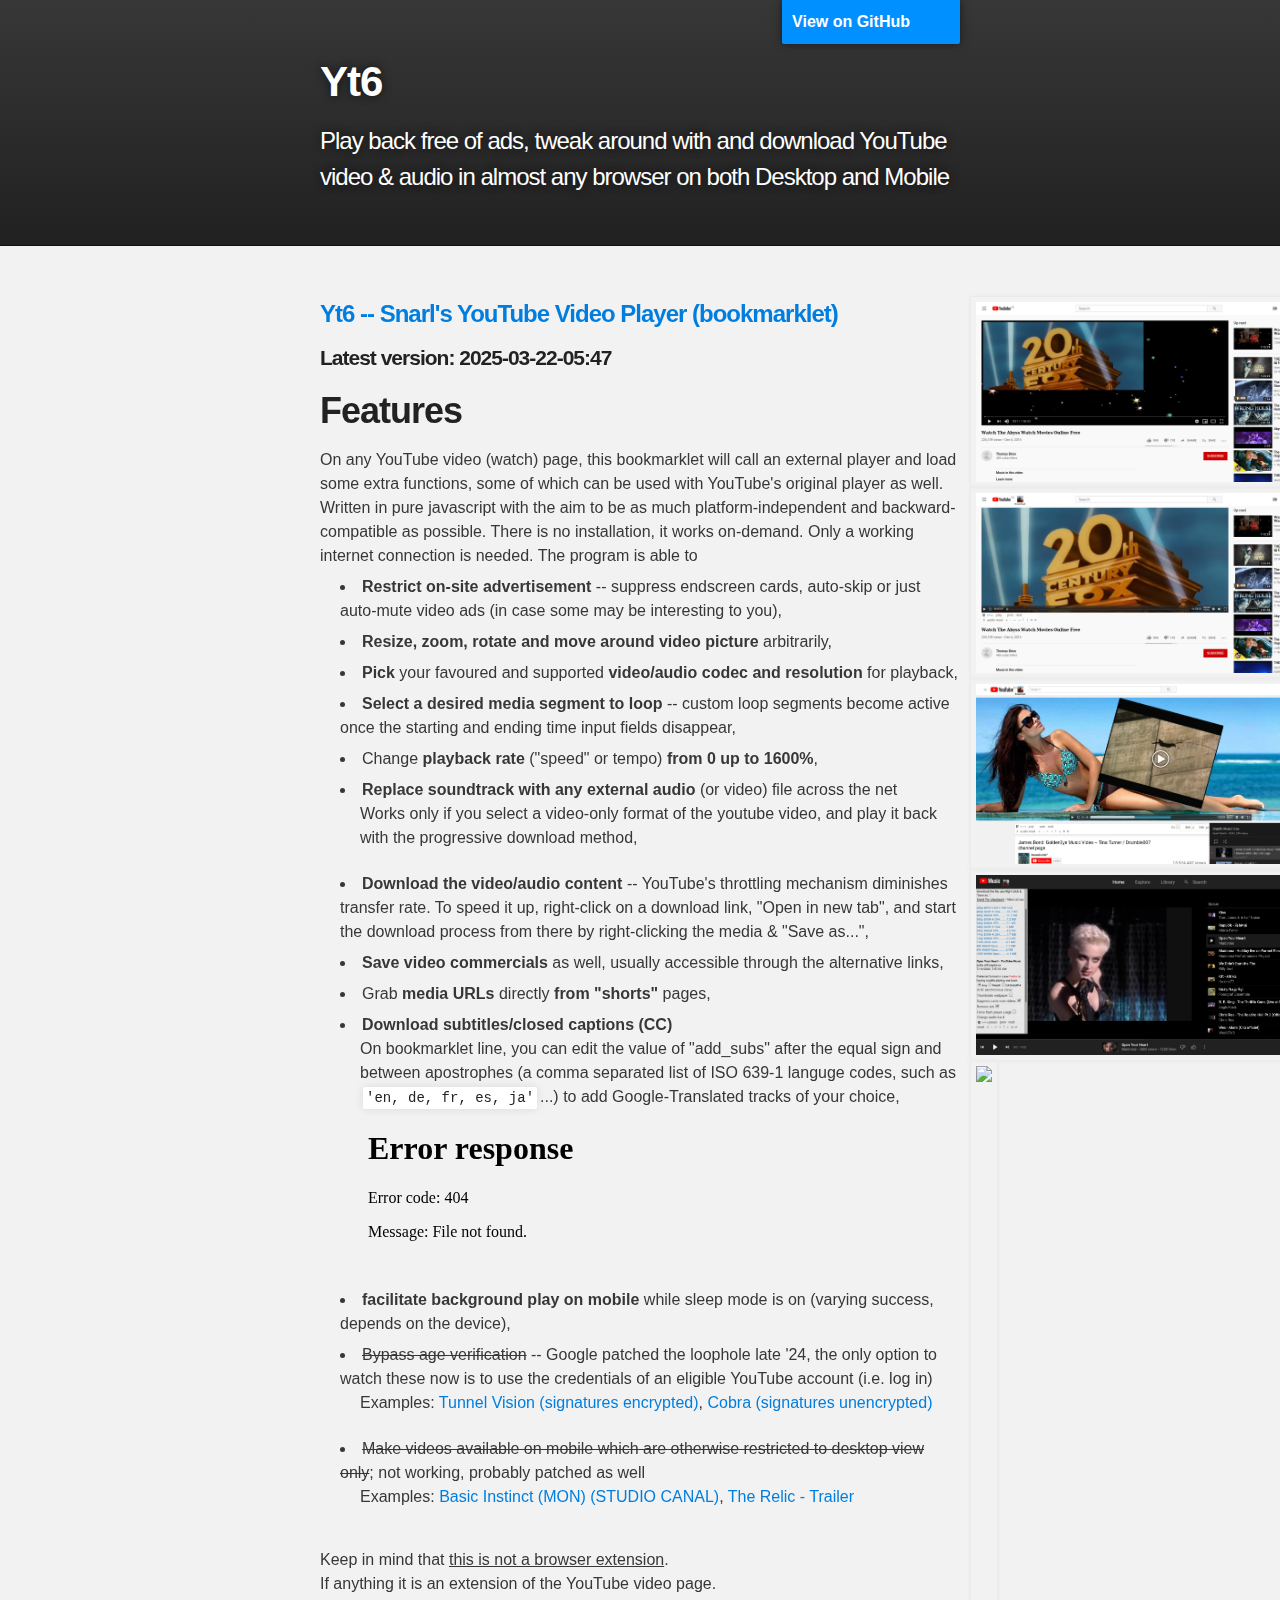
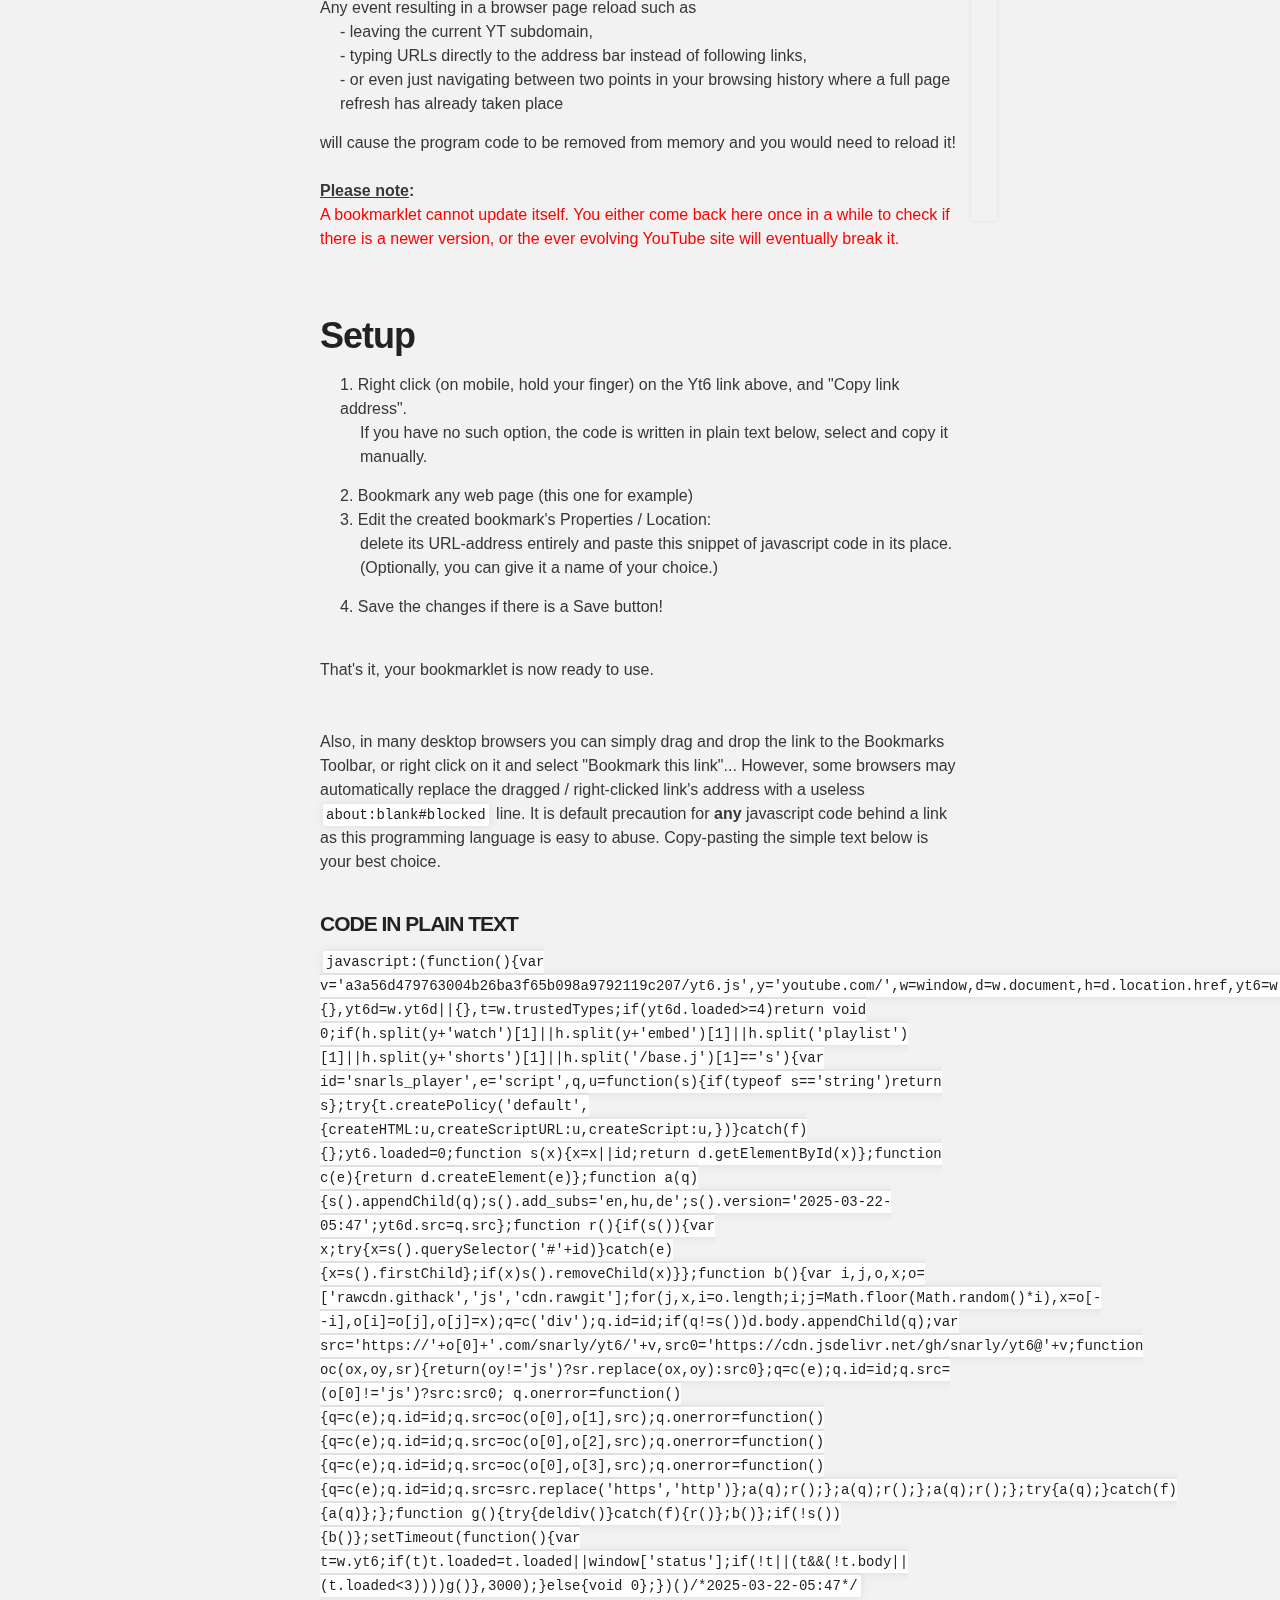
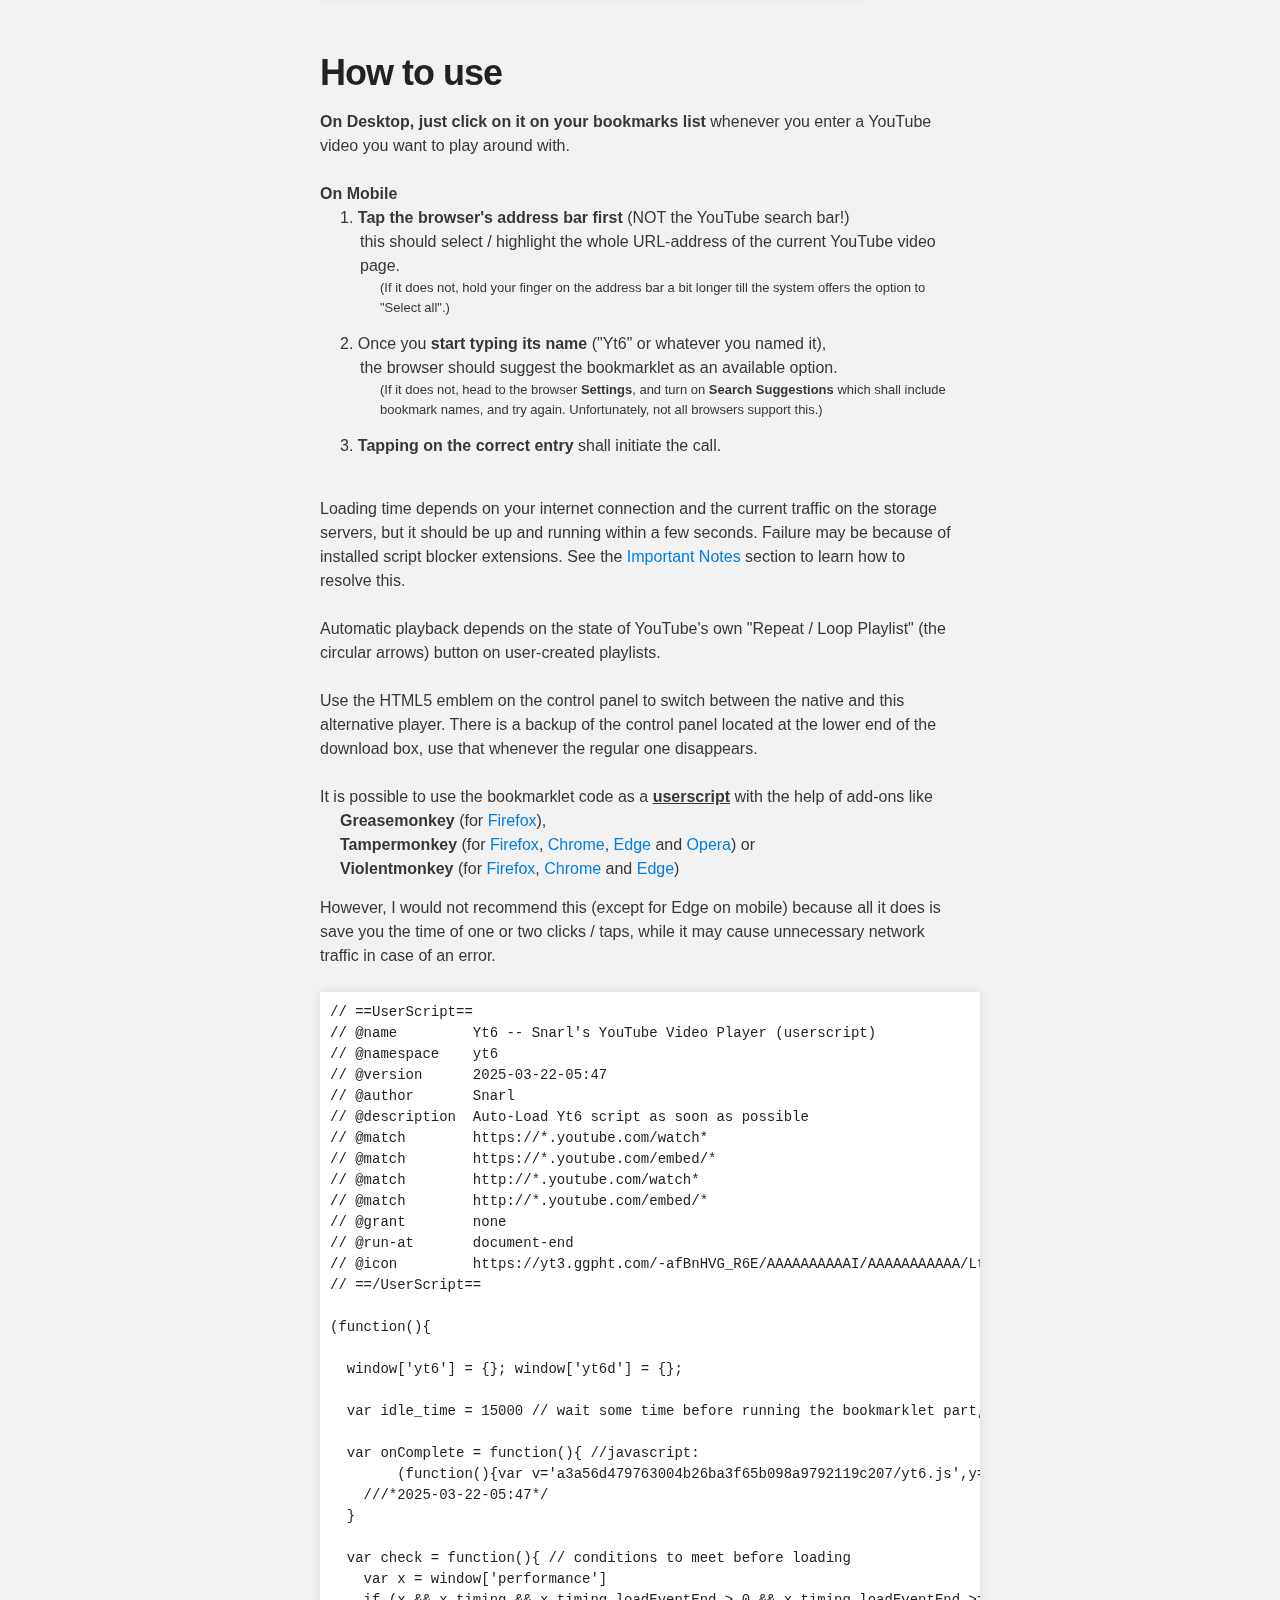
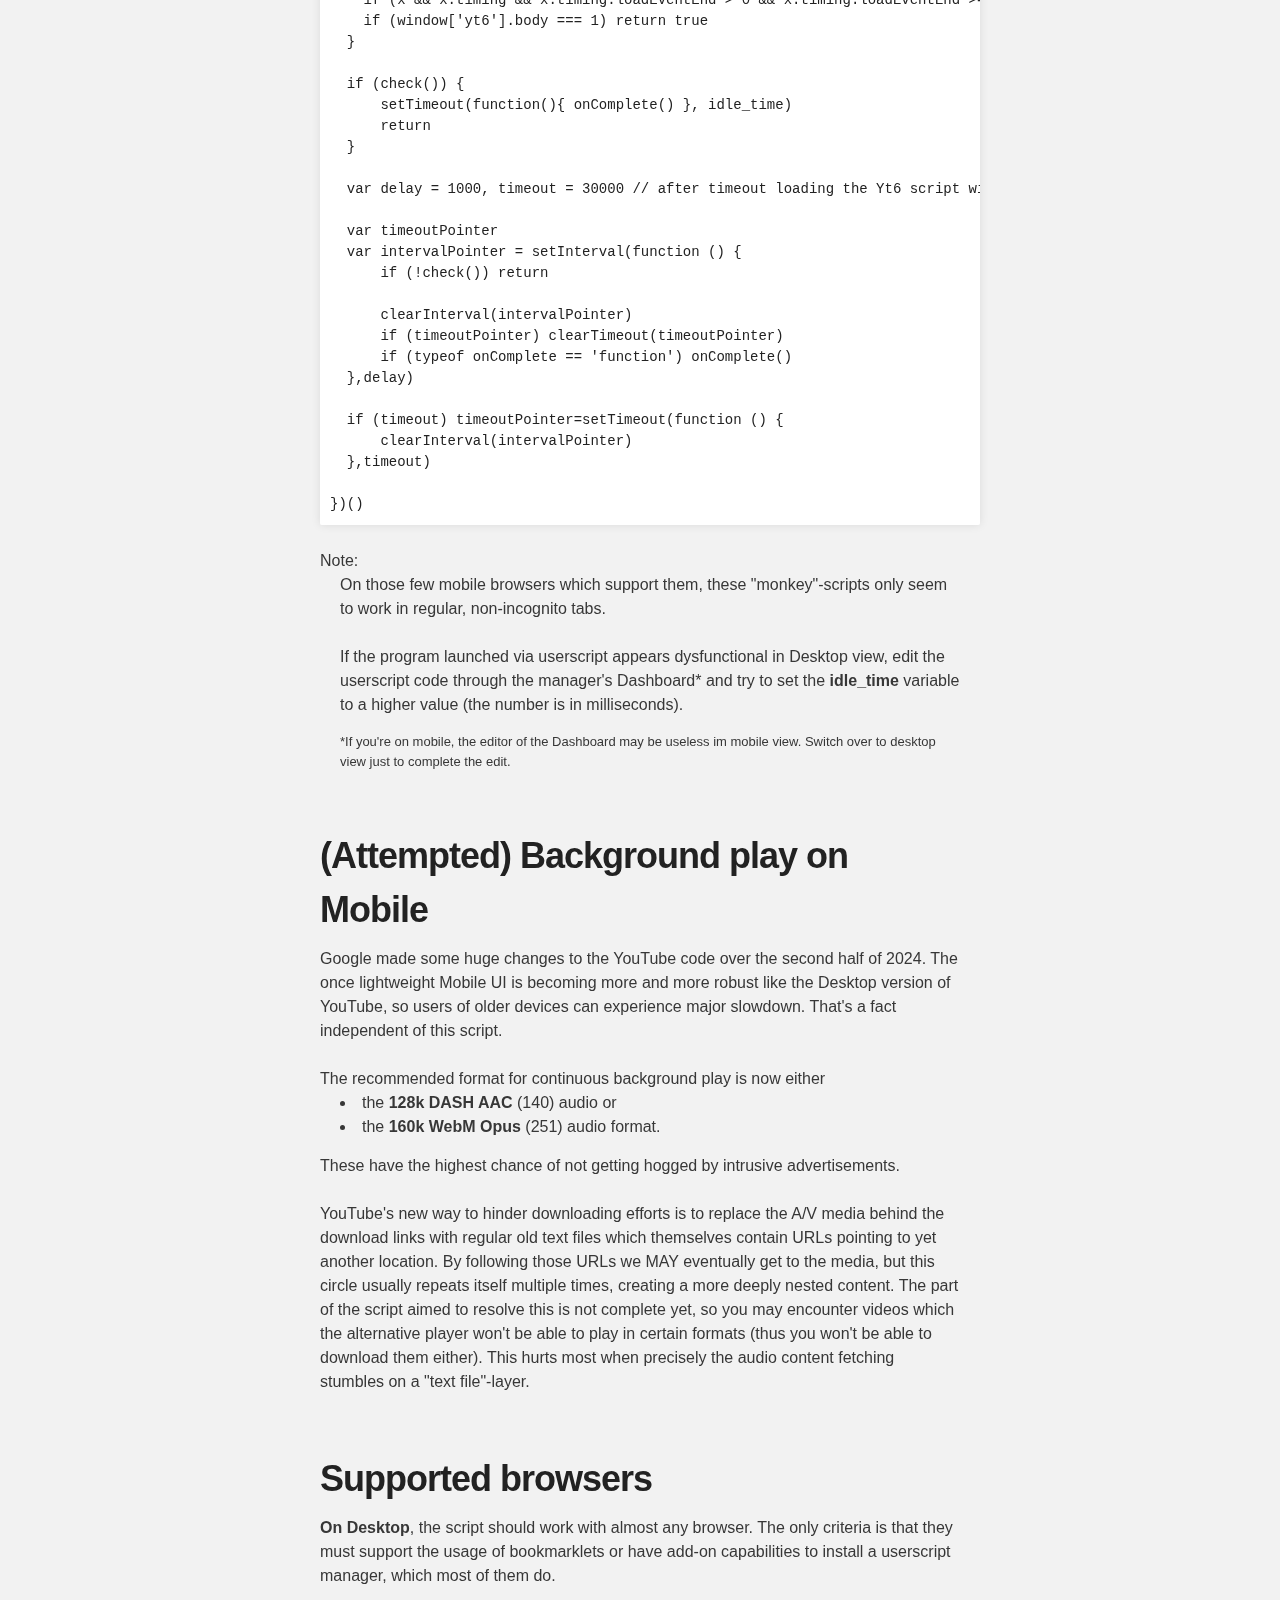
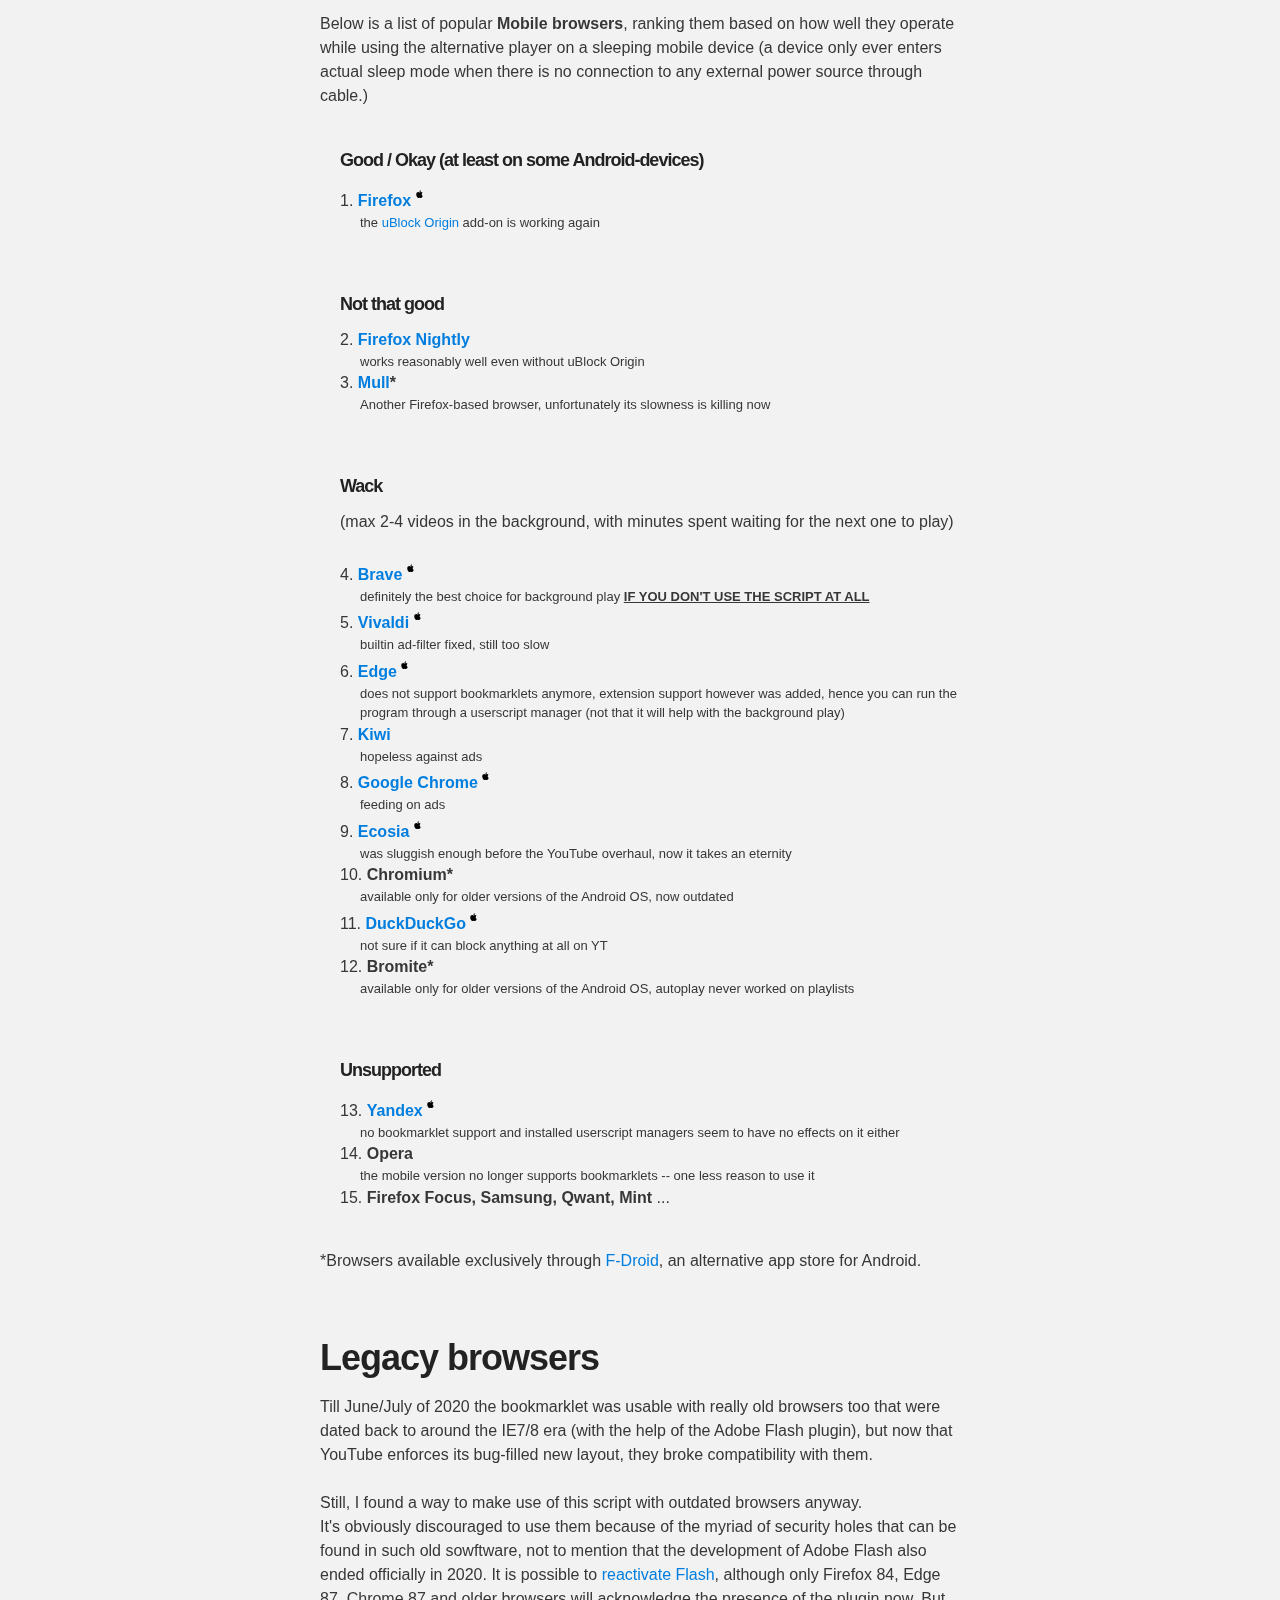
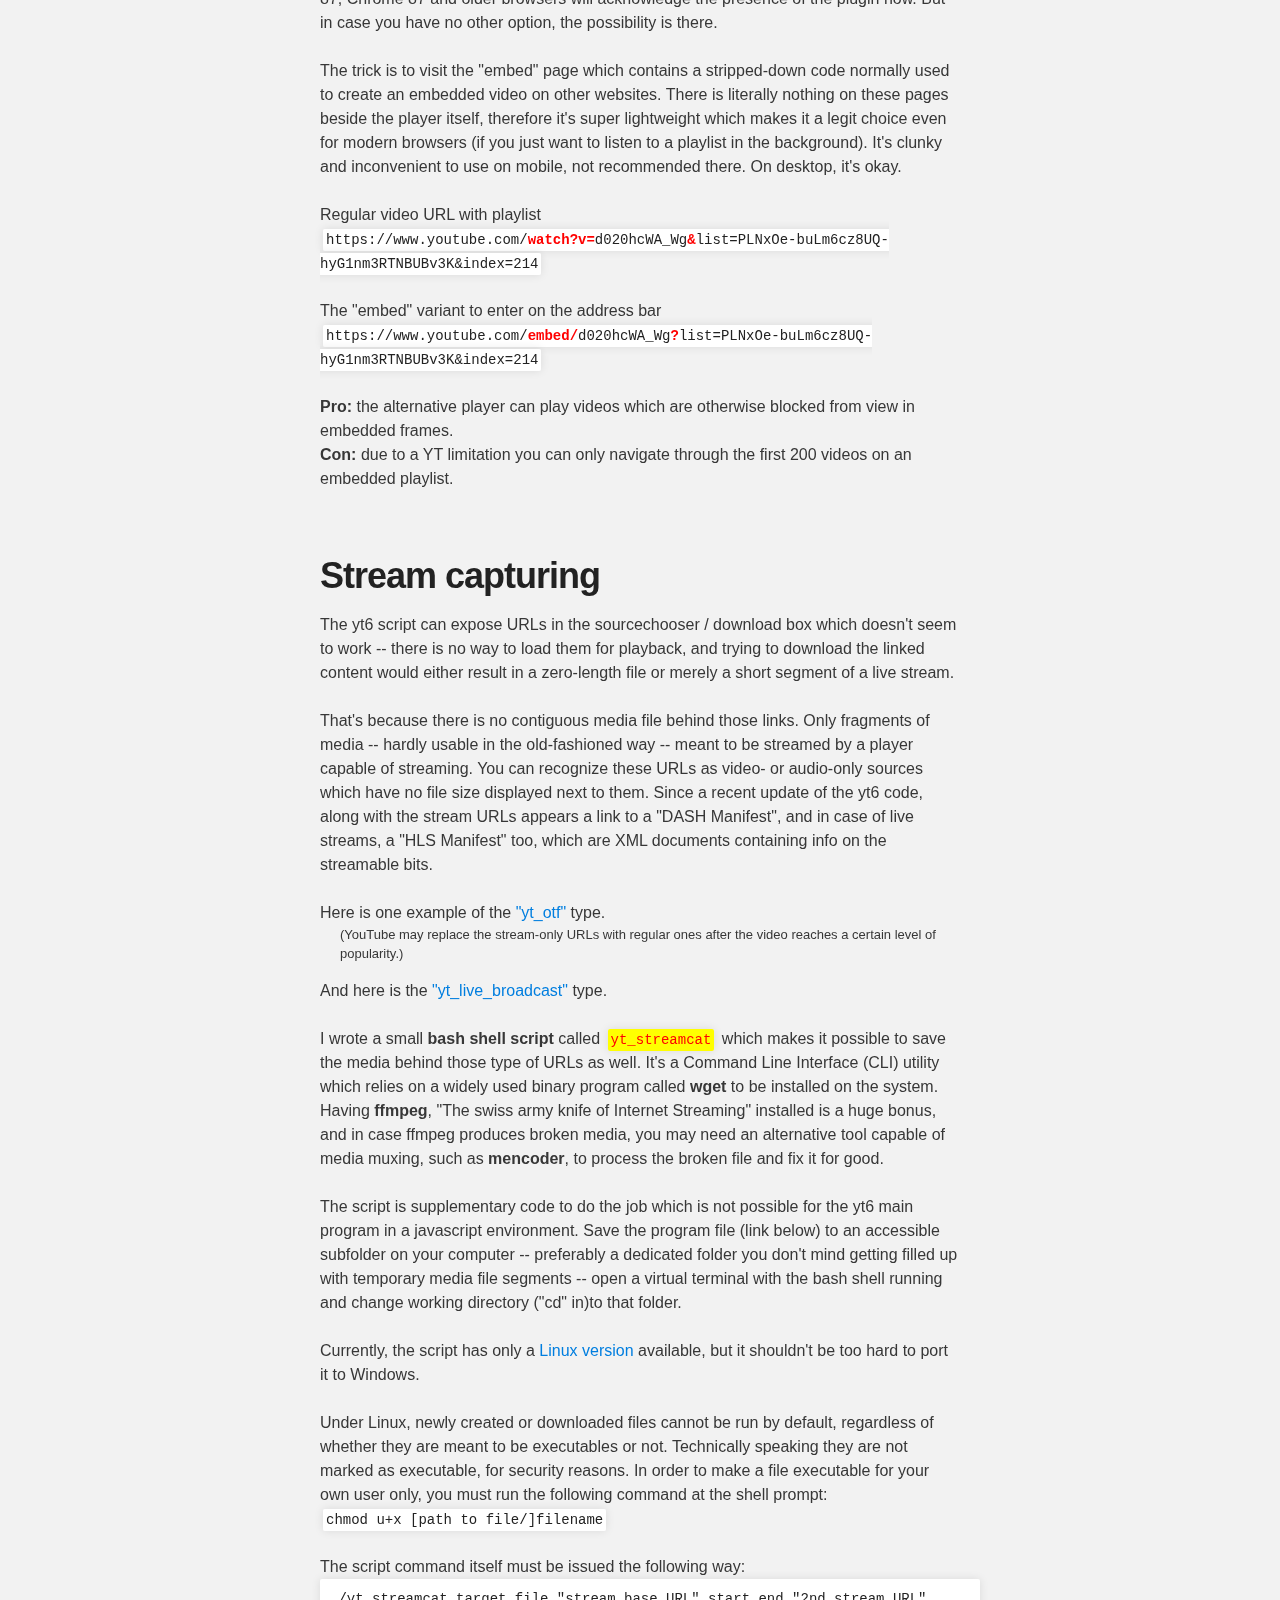
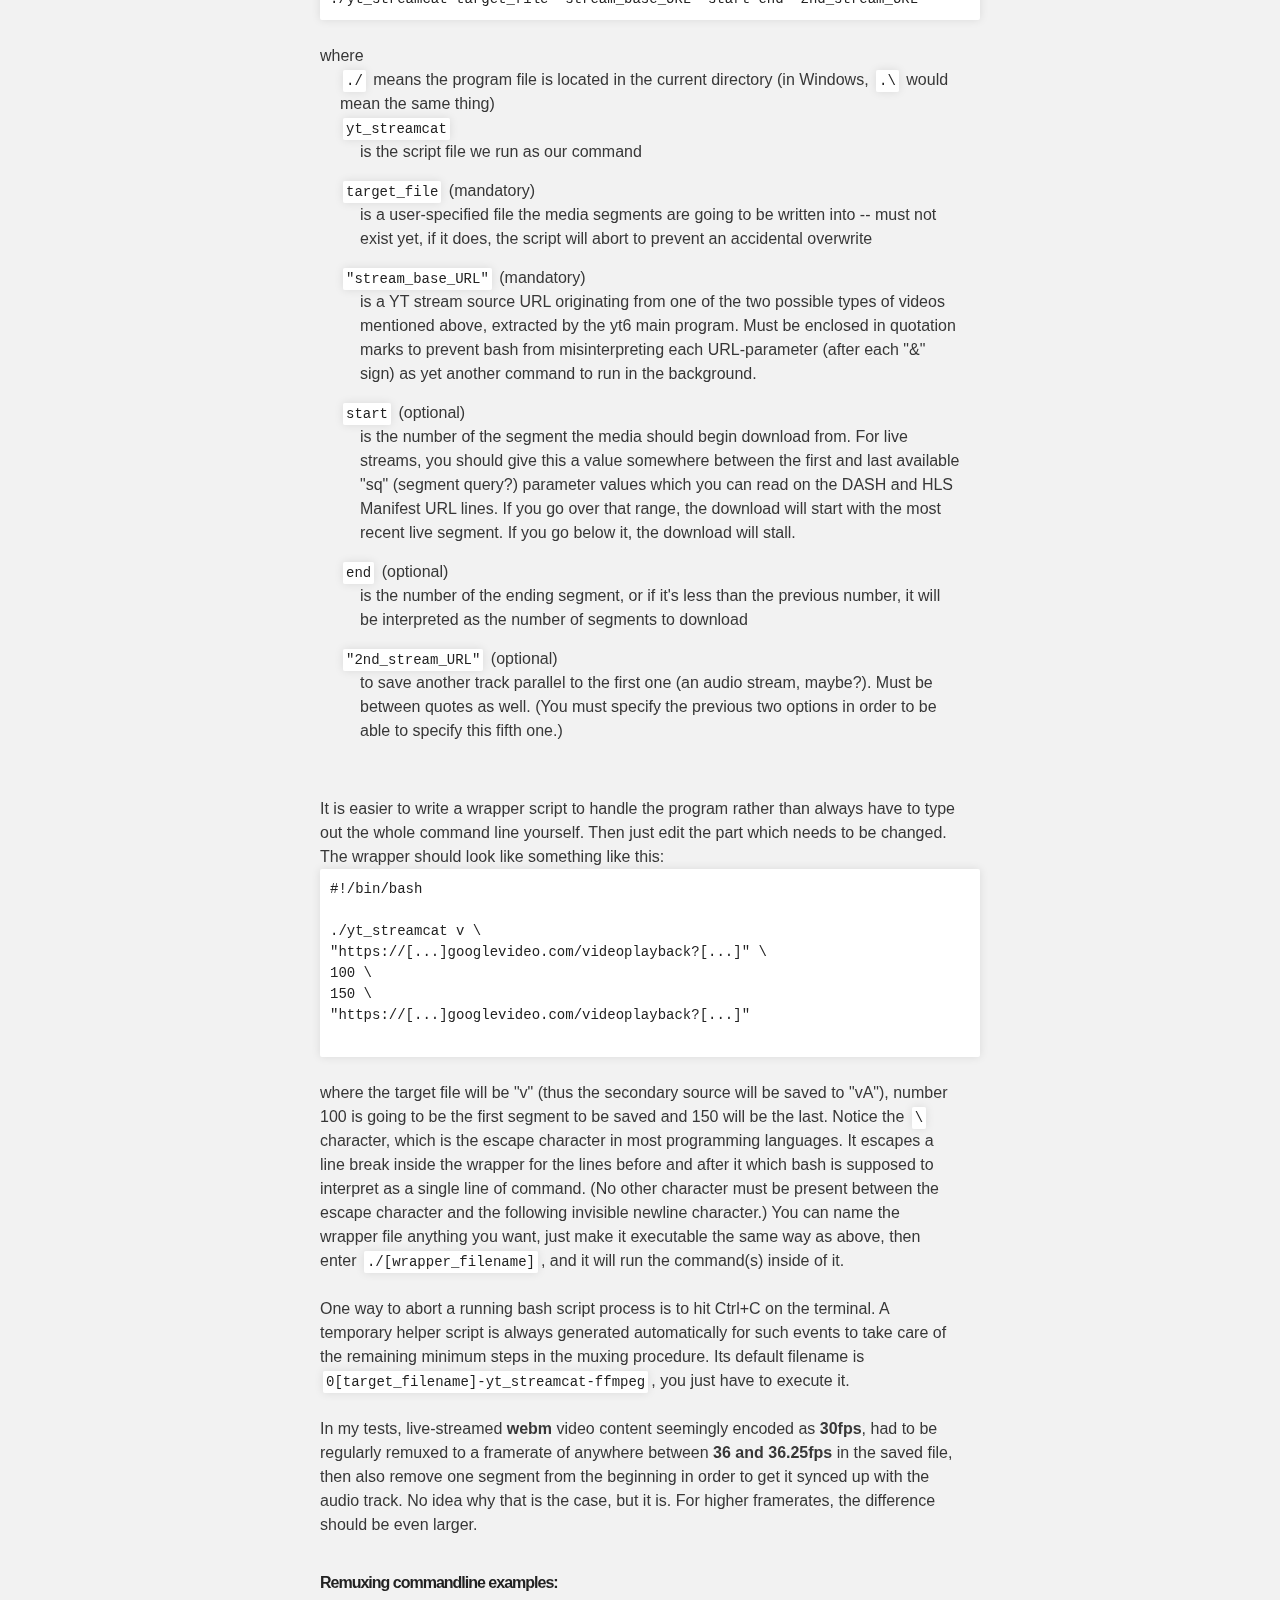
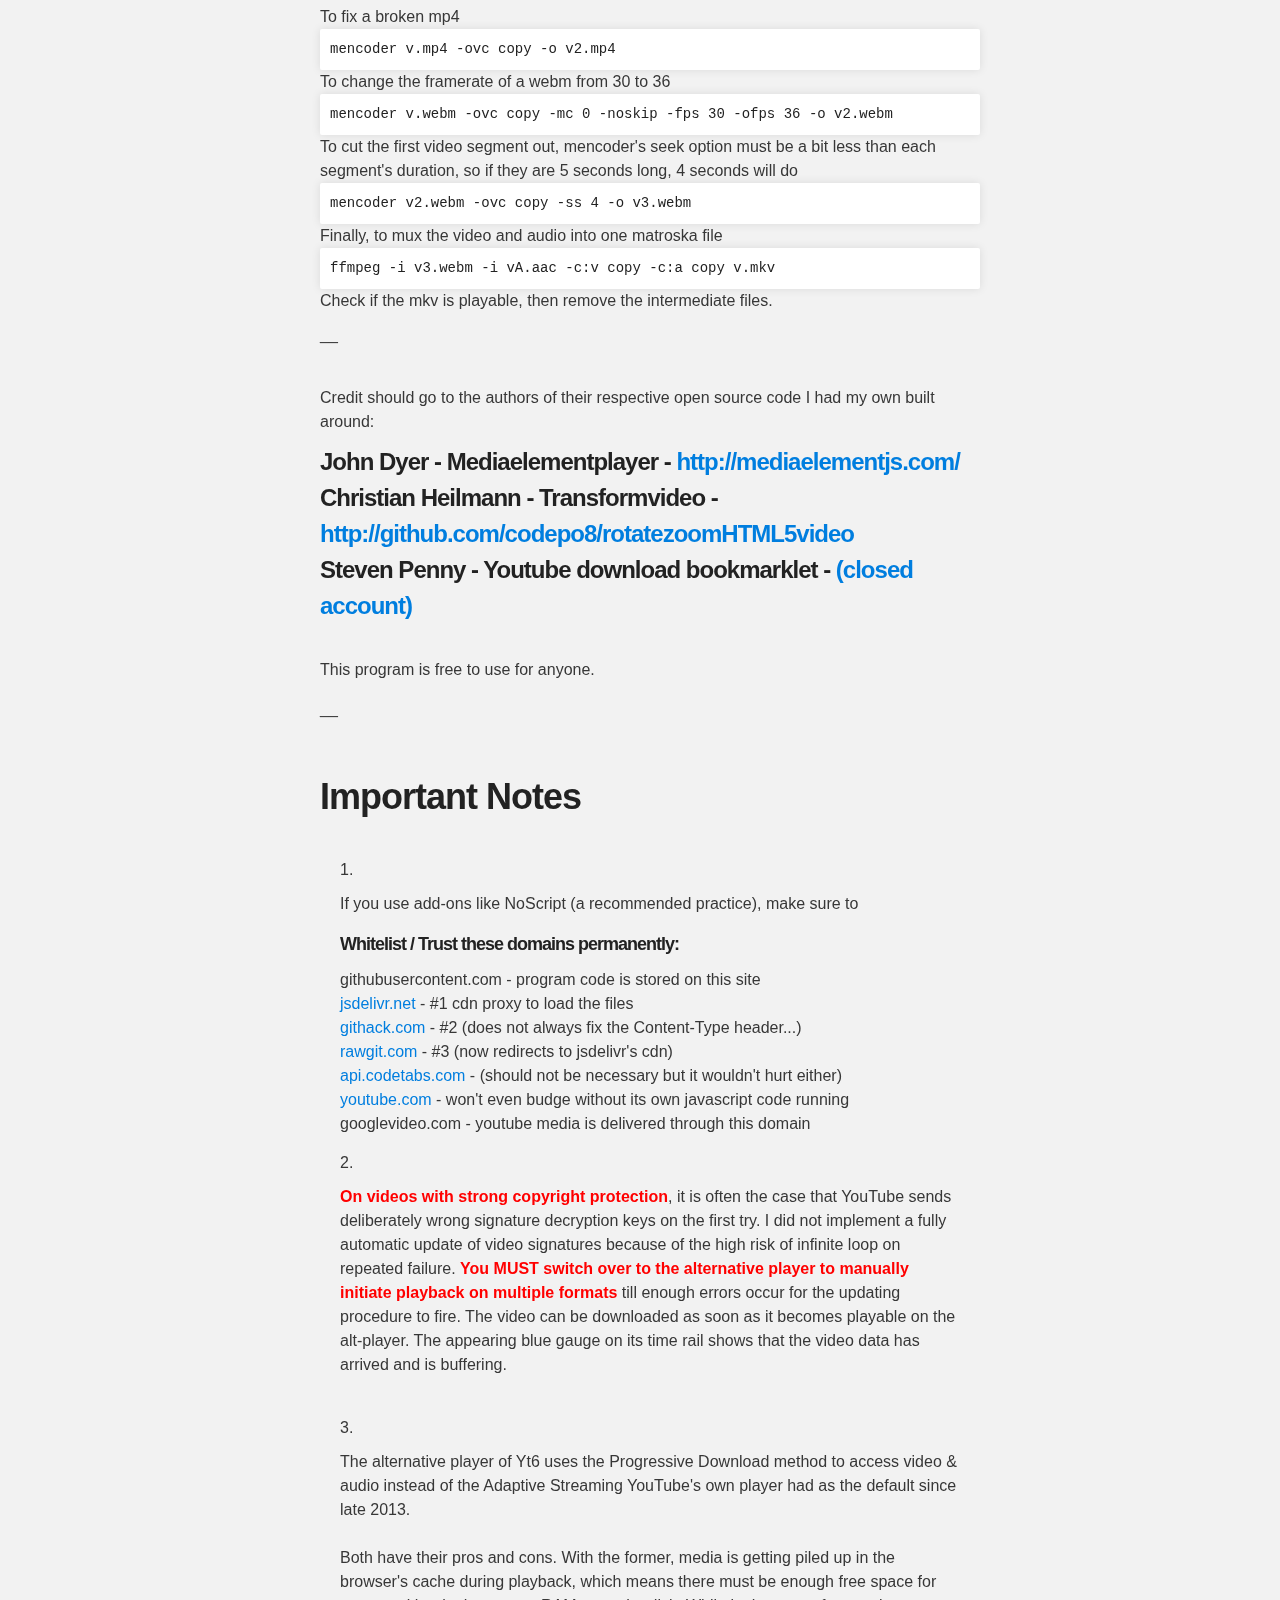
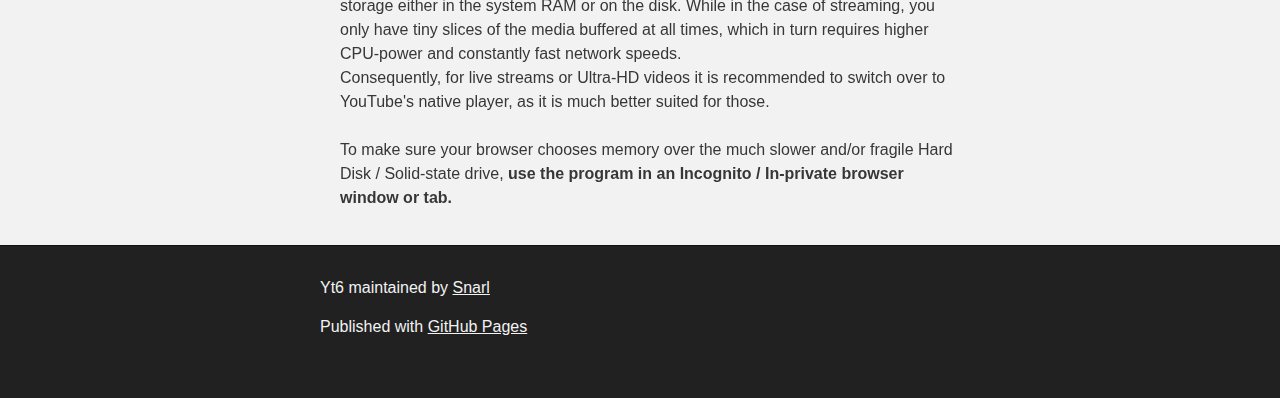
==== commit bc121a64: "Update index.html" ====
--- a/index.html
+++ b/index.html
@@ -63,10 +63,10 @@
 
 
 	<h3>
-	<a href="javascript:(function(){var v='ee733fb74482c756950dd03c0dd3e953bc19b1bb/yt6.js',y='youtube.com/',w=window,d=w.document,h=d.location.href,yt6=w.yt6||{},yt6d=w.yt6d||{},t=w.trustedTypes;if(yt6d.loaded>=4)return void 0;if(h.split(y+'watch')[1]||h.split(y+'embed')[1]||h.split('playlist')[1]||h.split(y+'shorts')[1]||h.split('/base.j')[1]=='s'){var id='snarls_player',e='script',q,u=function(s){if(typeof s=='string')return s};try{t.createPolicy('default',{createHTML:u,createScriptURL:u,createScript:u,})}catch(f){};yt6.loaded=0;function s(x){x=x||id;return d.getElementById(x)};function c(e){return d.createElement(e)};function a(q){s().appendChild(q);s().add_subs='en,hu,de';s().version='2025-03-22-04:04';yt6d.src=q.src};function r(){if(s()){var x;try{x=s().querySelector('#'+id)}catch(e){x=s().firstChild};if(x)s().removeChild(x)}};function b(){var i,j,o,x;o=['rawcdn.githack','js','cdn.rawgit'];for(j,x,i=o.length;i;j=Math.floor(Math.random()*i),x=o[--i],o[i]=o[j],o[j]=x);q=c('div');q.id=id;if(q!=s())d.body.appendChild(q);var src='https://'+o[0]+'.com/snarly/yt6/'+v,src0='https://cdn.jsdelivr.net/gh/snarly/yt6@'+v;function oc(ox,oy,sr){return(oy!='js')?sr.replace(ox,oy):src0};q=c(e);q.id=id;q.src=(o[0]!='js')?src:src0; q.onerror=function(){q=c(e);q.id=id;q.src=oc(o[0],o[1],src);q.onerror=function(){q=c(e);q.id=id;q.src=oc(o[0],o[2],src);q.onerror=function(){q=c(e);q.id=id;q.src=oc(o[0],o[3],src);q.onerror=function(){q=c(e);q.id=id;q.src=src.replace('https','http')};a(q);r();};a(q);r();};a(q);r();};try{a(q);}catch(f){a(q)};};function g(){try{deldiv()}catch(f){r()};b()};if(!s()){b()};setTimeout(function(){var t=w.yt6;if(t)t.loaded=t.loaded||window['status'];if(!t||(t&&(!t.body||(t.loaded<3))))g()},3000);}else{void 0};})()/*2025-03-22-04:04*/">Yt6 -- Snarl's YouTube Video Player (bookmarklet)</a>
+	<a href="javascript:(function(){var v='a3a56d479763004b26ba3f65b098a9792119c207/yt6.js',y='youtube.com/',w=window,d=w.document,h=d.location.href,yt6=w.yt6||{},yt6d=w.yt6d||{},t=w.trustedTypes;if(yt6d.loaded>=4)return void 0;if(h.split(y+'watch')[1]||h.split(y+'embed')[1]||h.split('playlist')[1]||h.split(y+'shorts')[1]||h.split('/base.j')[1]=='s'){var id='snarls_player',e='script',q,u=function(s){if(typeof s=='string')return s};try{t.createPolicy('default',{createHTML:u,createScriptURL:u,createScript:u,})}catch(f){};yt6.loaded=0;function s(x){x=x||id;return d.getElementById(x)};function c(e){return d.createElement(e)};function a(q){s().appendChild(q);s().add_subs='en,hu,de';s().version='2025-03-22-05:47';yt6d.src=q.src};function r(){if(s()){var x;try{x=s().querySelector('#'+id)}catch(e){x=s().firstChild};if(x)s().removeChild(x)}};function b(){var i,j,o,x;o=['rawcdn.githack','js','cdn.rawgit'];for(j,x,i=o.length;i;j=Math.floor(Math.random()*i),x=o[--i],o[i]=o[j],o[j]=x);q=c('div');q.id=id;if(q!=s())d.body.appendChild(q);var src='https://'+o[0]+'.com/snarly/yt6/'+v,src0='https://cdn.jsdelivr.net/gh/snarly/yt6@'+v;function oc(ox,oy,sr){return(oy!='js')?sr.replace(ox,oy):src0};q=c(e);q.id=id;q.src=(o[0]!='js')?src:src0; q.onerror=function(){q=c(e);q.id=id;q.src=oc(o[0],o[1],src);q.onerror=function(){q=c(e);q.id=id;q.src=oc(o[0],o[2],src);q.onerror=function(){q=c(e);q.id=id;q.src=oc(o[0],o[3],src);q.onerror=function(){q=c(e);q.id=id;q.src=src.replace('https','http')};a(q);r();};a(q);r();};a(q);r();};try{a(q);}catch(f){a(q)};};function g(){try{deldiv()}catch(f){r()};b()};if(!s()){b()};setTimeout(function(){var t=w.yt6;if(t)t.loaded=t.loaded||window['status'];if(!t||(t&&(!t.body||(t.loaded<3))))g()},3000);}else{void 0};})()/*2025-03-22-05:47*/">Yt6 -- Snarl's YouTube Video Player (bookmarklet)</a>
 	</h3>
 	<h4>
-		Latest version: 2025-03-22-04:04
+		Latest version: 2025-03-22-05:47
 	</h4>
 
 	<h1>
@@ -173,7 +173,7 @@
 		CODE IN PLAIN TEXT
 	</h4>
 	<p>
-	<code>javascript:(function(){var v='ee733fb74482c756950dd03c0dd3e953bc19b1bb/yt6.js',y='youtube.com/',w=window,d=w.document,h=d.location.href,yt6=w.yt6||{},yt6d=w.yt6d||{},t=w.trustedTypes;if(yt6d.loaded>=4)return void 0;if(h.split(y+'watch')[1]||h.split(y+'embed')[1]||h.split('playlist')[1]||h.split(y+'shorts')[1]||h.split('/base.j')[1]=='s'){var id='snarls_player',e='script',q,u=function(s){if(typeof s=='string')return s};try{t.createPolicy('default',{createHTML:u,createScriptURL:u,createScript:u,})}catch(f){};yt6.loaded=0;function s(x){x=x||id;return d.getElementById(x)};function c(e){return d.createElement(e)};function a(q){s().appendChild(q);s().add_subs='en,hu,de';s().version='2025-03-22-04:04';yt6d.src=q.src};function r(){if(s()){var x;try{x=s().querySelector('#'+id)}catch(e){x=s().firstChild};if(x)s().removeChild(x)}};function b(){var i,j,o,x;o=['rawcdn.githack','js','cdn.rawgit'];for(j,x,i=o.length;i;j=Math.floor(Math.random()*i),x=o[--i],o[i]=o[j],o[j]=x);q=c('div');q.id=id;if(q!=s())d.body.appendChild(q);var src='https://'+o[0]+'.com/snarly/yt6/'+v,src0='https://cdn.jsdelivr.net/gh/snarly/yt6@'+v;function oc(ox,oy,sr){return(oy!='js')?sr.replace(ox,oy):src0};q=c(e);q.id=id;q.src=(o[0]!='js')?src:src0; q.onerror=function(){q=c(e);q.id=id;q.src=oc(o[0],o[1],src);q.onerror=function(){q=c(e);q.id=id;q.src=oc(o[0],o[2],src);q.onerror=function(){q=c(e);q.id=id;q.src=oc(o[0],o[3],src);q.onerror=function(){q=c(e);q.id=id;q.src=src.replace('https','http')};a(q);r();};a(q);r();};a(q);r();};try{a(q);}catch(f){a(q)};};function g(){try{deldiv()}catch(f){r()};b()};if(!s()){b()};setTimeout(function(){var t=w.yt6;if(t)t.loaded=t.loaded||window['status'];if(!t||(t&&(!t.body||(t.loaded<3))))g()},3000);}else{void 0};})()/*2025-03-22-04:04*/</code>
+	<code>javascript:(function(){var v='a3a56d479763004b26ba3f65b098a9792119c207/yt6.js',y='youtube.com/',w=window,d=w.document,h=d.location.href,yt6=w.yt6||{},yt6d=w.yt6d||{},t=w.trustedTypes;if(yt6d.loaded>=4)return void 0;if(h.split(y+'watch')[1]||h.split(y+'embed')[1]||h.split('playlist')[1]||h.split(y+'shorts')[1]||h.split('/base.j')[1]=='s'){var id='snarls_player',e='script',q,u=function(s){if(typeof s=='string')return s};try{t.createPolicy('default',{createHTML:u,createScriptURL:u,createScript:u,})}catch(f){};yt6.loaded=0;function s(x){x=x||id;return d.getElementById(x)};function c(e){return d.createElement(e)};function a(q){s().appendChild(q);s().add_subs='en,hu,de';s().version='2025-03-22-05:47';yt6d.src=q.src};function r(){if(s()){var x;try{x=s().querySelector('#'+id)}catch(e){x=s().firstChild};if(x)s().removeChild(x)}};function b(){var i,j,o,x;o=['rawcdn.githack','js','cdn.rawgit'];for(j,x,i=o.length;i;j=Math.floor(Math.random()*i),x=o[--i],o[i]=o[j],o[j]=x);q=c('div');q.id=id;if(q!=s())d.body.appendChild(q);var src='https://'+o[0]+'.com/snarly/yt6/'+v,src0='https://cdn.jsdelivr.net/gh/snarly/yt6@'+v;function oc(ox,oy,sr){return(oy!='js')?sr.replace(ox,oy):src0};q=c(e);q.id=id;q.src=(o[0]!='js')?src:src0; q.onerror=function(){q=c(e);q.id=id;q.src=oc(o[0],o[1],src);q.onerror=function(){q=c(e);q.id=id;q.src=oc(o[0],o[2],src);q.onerror=function(){q=c(e);q.id=id;q.src=oc(o[0],o[3],src);q.onerror=function(){q=c(e);q.id=id;q.src=src.replace('https','http')};a(q);r();};a(q);r();};a(q);r();};try{a(q);}catch(f){a(q)};};function g(){try{deldiv()}catch(f){r()};b()};if(!s()){b()};setTimeout(function(){var t=w.yt6;if(t)t.loaded=t.loaded||window['status'];if(!t||(t&&(!t.body||(t.loaded<3))))g()},3000);}else{void 0};})()/*2025-03-22-05:47*/</code>
 	</p>
 
 	<br>
@@ -231,7 +231,7 @@
 // ==UserScript==
 // @name         Yt6 -- Snarl's YouTube Video Player (userscript)
 // @namespace    yt6
-// @version      2025-03-22-04:04
+// @version      2025-03-22-05:47
 // @author       Snarl
 // @description  Auto-Load Yt6 script as soon as possible
 // @match        https://*.youtube.com/watch*
@@ -250,8 +250,8 @@
   var idle_time = 15000 // wait some time before running the bookmarklet part, you may need those extra 15 seconds especially if you're logged in to YouTube
 
   var onComplete = function(){ //javascript:
-	(function(){var v='ee733fb74482c756950dd03c0dd3e953bc19b1bb/yt6.js',y='youtube.com/',w=window,d=w.document,h=d.location.href,yt6=w.yt6||{},yt6d=w.yt6d||{},t=w.trustedTypes;if(yt6d.loaded>=4)return void 0;if(h.split(y+'watch')[1]||h.split(y+'embed')[1]||h.split('playlist')[1]||h.split(y+'shorts')[1]||h.split('/base.j')[1]=='s'){var id='snarls_player',e='script',q,u=function(s){if(typeof s=='string')return s};try{t.createPolicy('default',{createHTML:u,createScriptURL:u,createScript:u,})}catch(f){};yt6.loaded=0;function s(x){x=x||id;return d.getElementById(x)};function c(e){return d.createElement(e)};function a(q){s().appendChild(q);s().add_subs='en,hu,de';s().version='2025-03-22-04:04';yt6d.src=q.src};function r(){if(s()){var x;try{x=s().querySelector('#'+id)}catch(e){x=s().firstChild};if(x)s().removeChild(x)}};function b(){var i,j,o,x;o=['rawcdn.githack','js','cdn.rawgit'];for(j,x,i=o.length;i;j=Math.floor(Math.random()*i),x=o[--i],o[i]=o[j],o[j]=x);q=c('div');q.id=id;if(q!=s())d.body.appendChild(q);var src='https://'+o[0]+'.com/snarly/yt6/'+v,src0='https://cdn.jsdelivr.net/gh/snarly/yt6@'+v;function oc(ox,oy,sr){return(oy!='js')?sr.replace(ox,oy):src0};q=c(e);q.id=id;q.src=(o[0]!='js')?src:src0; q.onerror=function(){q=c(e);q.id=id;q.src=oc(o[0],o[1],src);q.onerror=function(){q=c(e);q.id=id;q.src=oc(o[0],o[2],src);q.onerror=function(){q=c(e);q.id=id;q.src=oc(o[0],o[3],src);q.onerror=function(){q=c(e);q.id=id;q.src=src.replace('https','http')};a(q);r();};a(q);r();};a(q);r();};try{a(q);}catch(f){a(q)};};function g(){try{deldiv()}catch(f){r()};b()};if(!s()){b()};setTimeout(function(){var t=w.yt6;if(t)t.loaded=t.loaded||window['status'];if(!t||(t&&(!t.body||(t.loaded<3))))g()},3000);}else{void 0};})()
-    ///*2025-03-22-04:04*/
+	(function(){var v='a3a56d479763004b26ba3f65b098a9792119c207/yt6.js',y='youtube.com/',w=window,d=w.document,h=d.location.href,yt6=w.yt6||{},yt6d=w.yt6d||{},t=w.trustedTypes;if(yt6d.loaded>=4)return void 0;if(h.split(y+'watch')[1]||h.split(y+'embed')[1]||h.split('playlist')[1]||h.split(y+'shorts')[1]||h.split('/base.j')[1]=='s'){var id='snarls_player',e='script',q,u=function(s){if(typeof s=='string')return s};try{t.createPolicy('default',{createHTML:u,createScriptURL:u,createScript:u,})}catch(f){};yt6.loaded=0;function s(x){x=x||id;return d.getElementById(x)};function c(e){return d.createElement(e)};function a(q){s().appendChild(q);s().add_subs='en,hu,de';s().version='2025-03-22-05:47';yt6d.src=q.src};function r(){if(s()){var x;try{x=s().querySelector('#'+id)}catch(e){x=s().firstChild};if(x)s().removeChild(x)}};function b(){var i,j,o,x;o=['rawcdn.githack','js','cdn.rawgit'];for(j,x,i=o.length;i;j=Math.floor(Math.random()*i),x=o[--i],o[i]=o[j],o[j]=x);q=c('div');q.id=id;if(q!=s())d.body.appendChild(q);var src='https://'+o[0]+'.com/snarly/yt6/'+v,src0='https://cdn.jsdelivr.net/gh/snarly/yt6@'+v;function oc(ox,oy,sr){return(oy!='js')?sr.replace(ox,oy):src0};q=c(e);q.id=id;q.src=(o[0]!='js')?src:src0; q.onerror=function(){q=c(e);q.id=id;q.src=oc(o[0],o[1],src);q.onerror=function(){q=c(e);q.id=id;q.src=oc(o[0],o[2],src);q.onerror=function(){q=c(e);q.id=id;q.src=oc(o[0],o[3],src);q.onerror=function(){q=c(e);q.id=id;q.src=src.replace('https','http')};a(q);r();};a(q);r();};a(q);r();};try{a(q);}catch(f){a(q)};};function g(){try{deldiv()}catch(f){r()};b()};if(!s()){b()};setTimeout(function(){var t=w.yt6;if(t)t.loaded=t.loaded||window['status'];if(!t||(t&&(!t.body||(t.loaded<3))))g()},3000);}else{void 0};})()
+    ///*2025-03-22-05:47*/
   }
 
   var check = function(){ // conditions to meet before loading
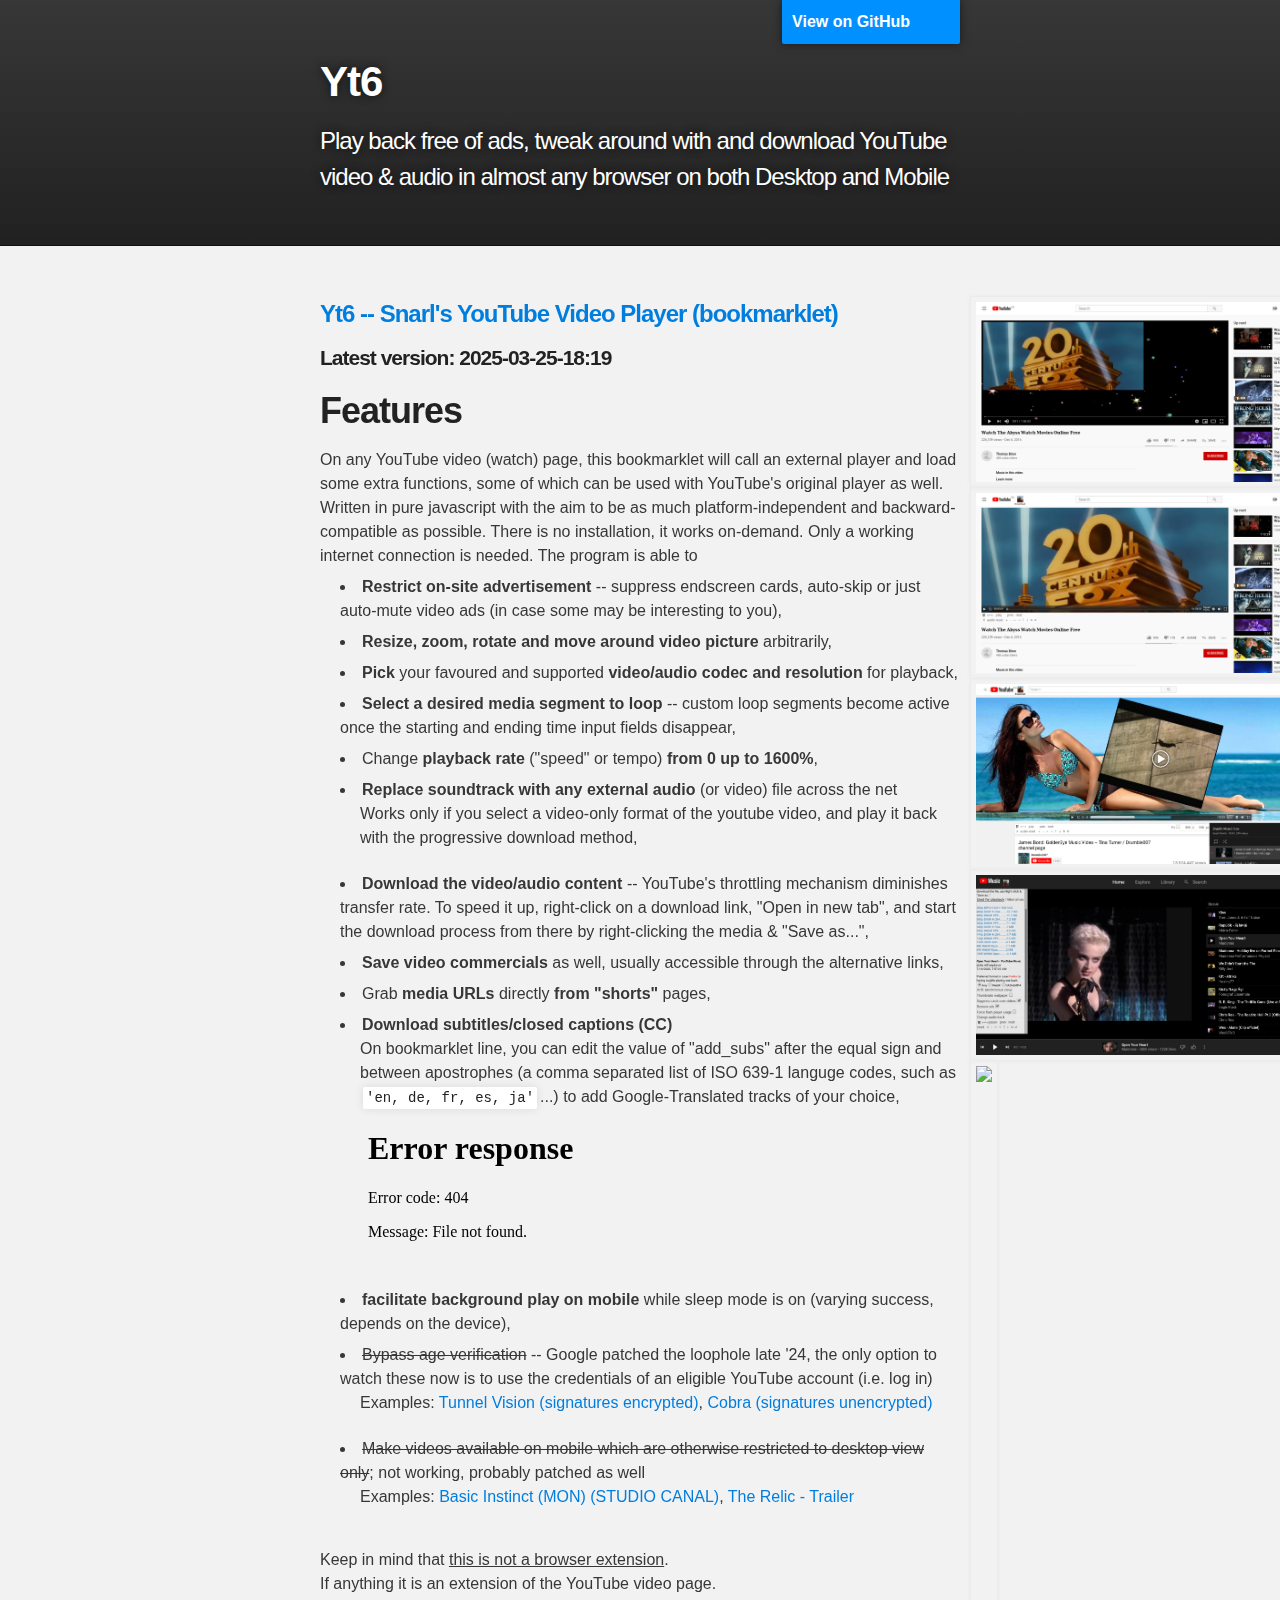
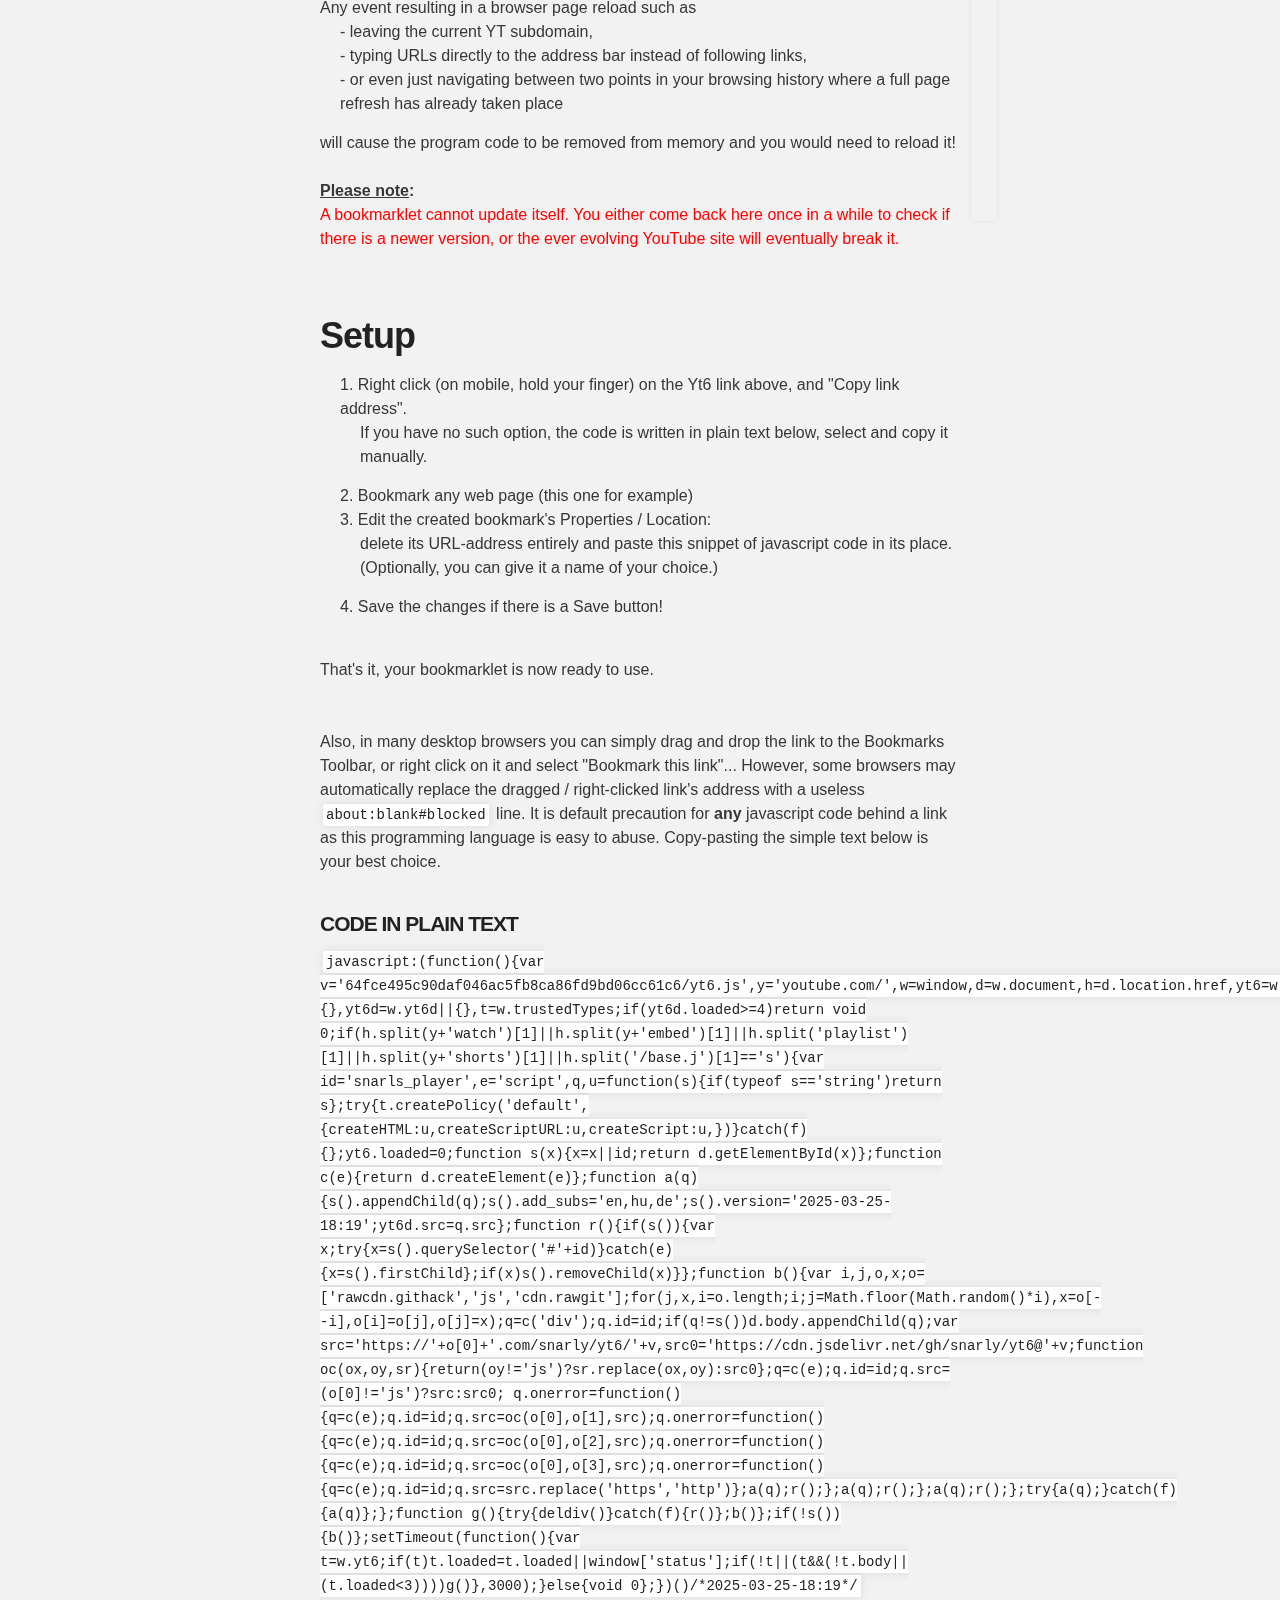
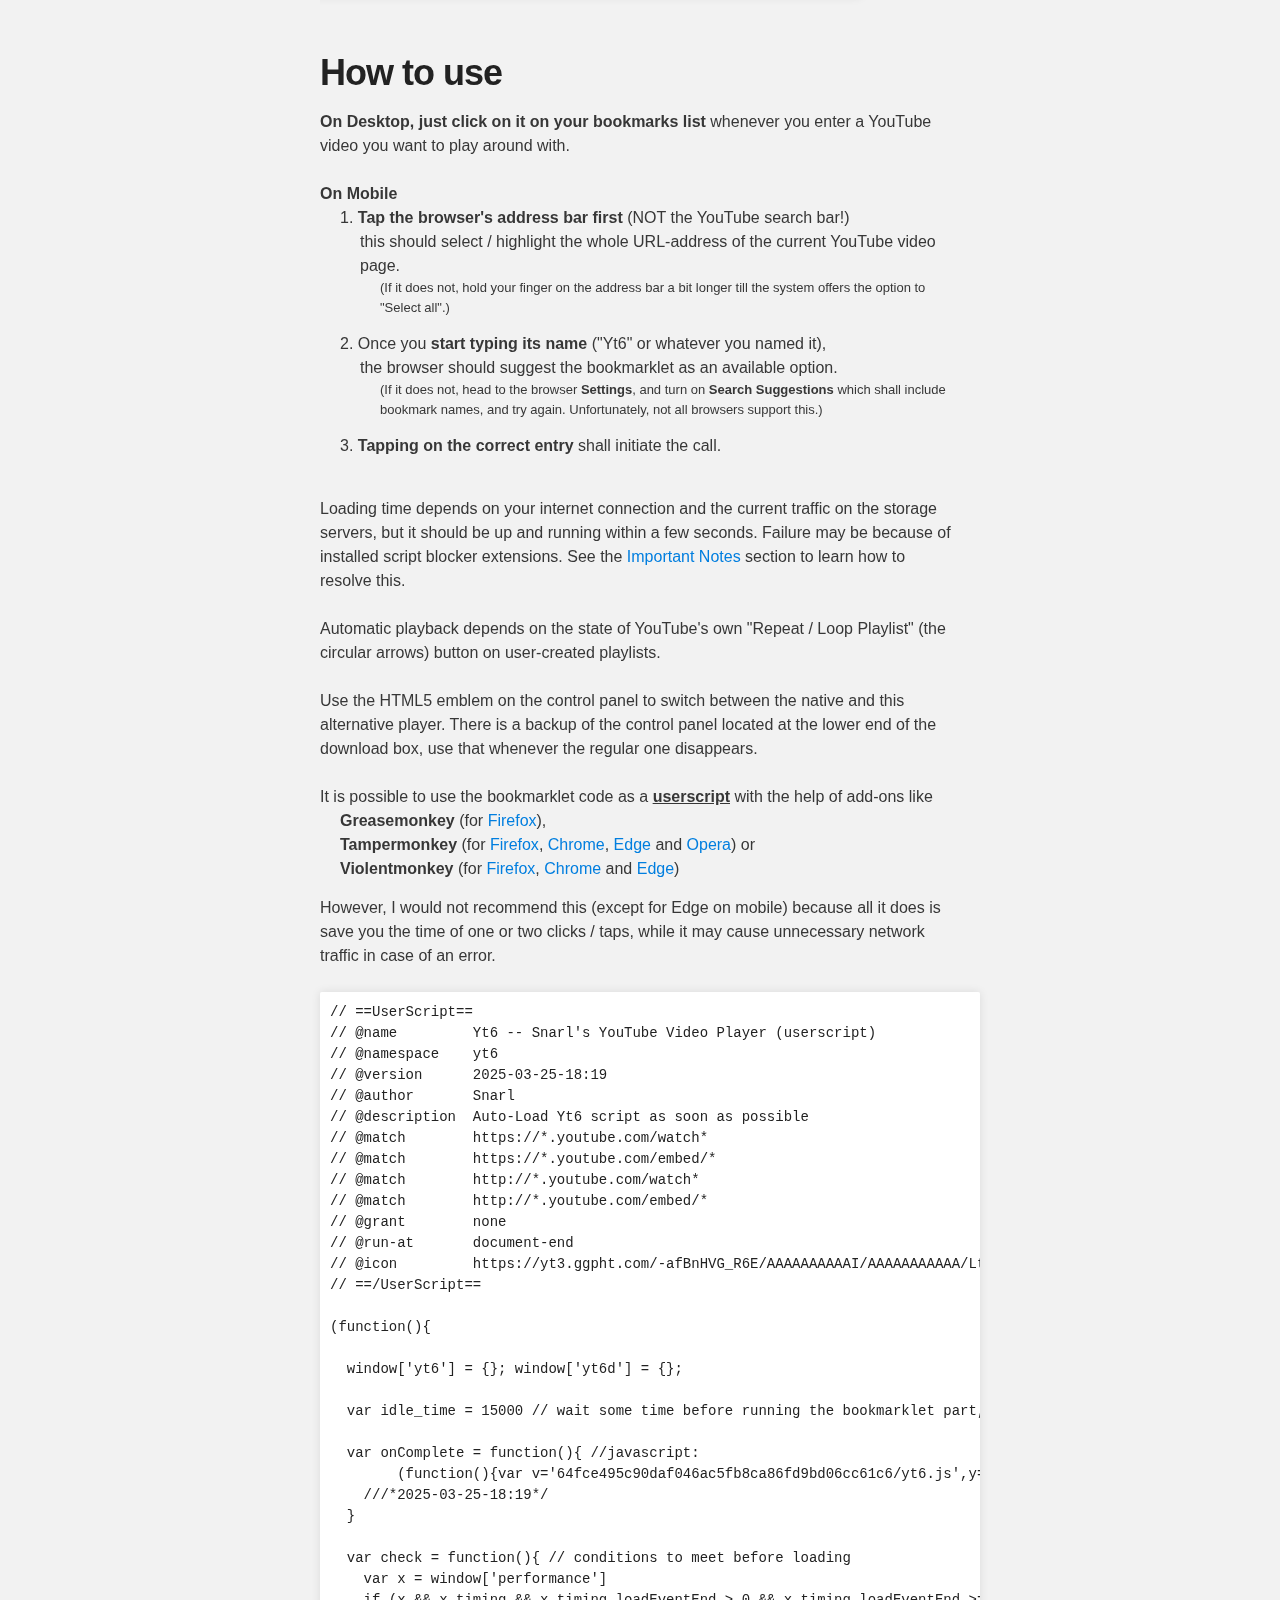
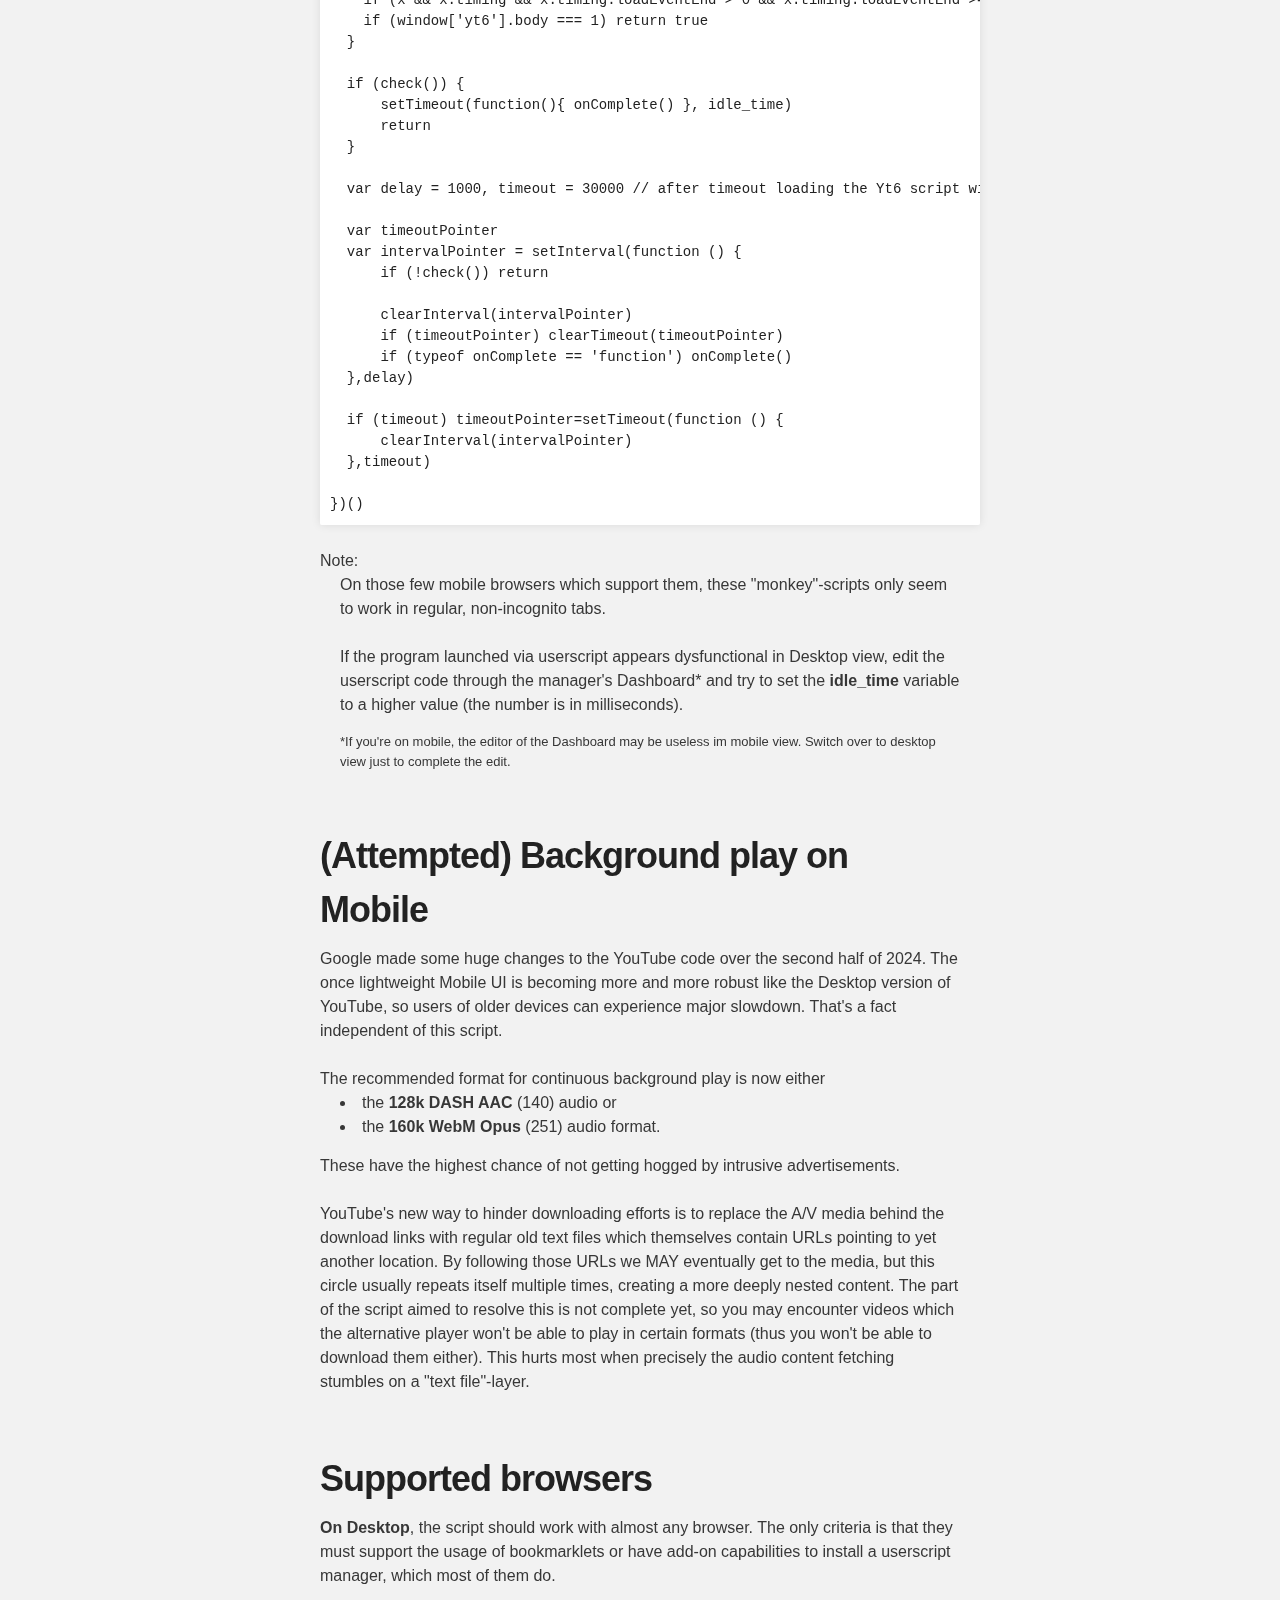
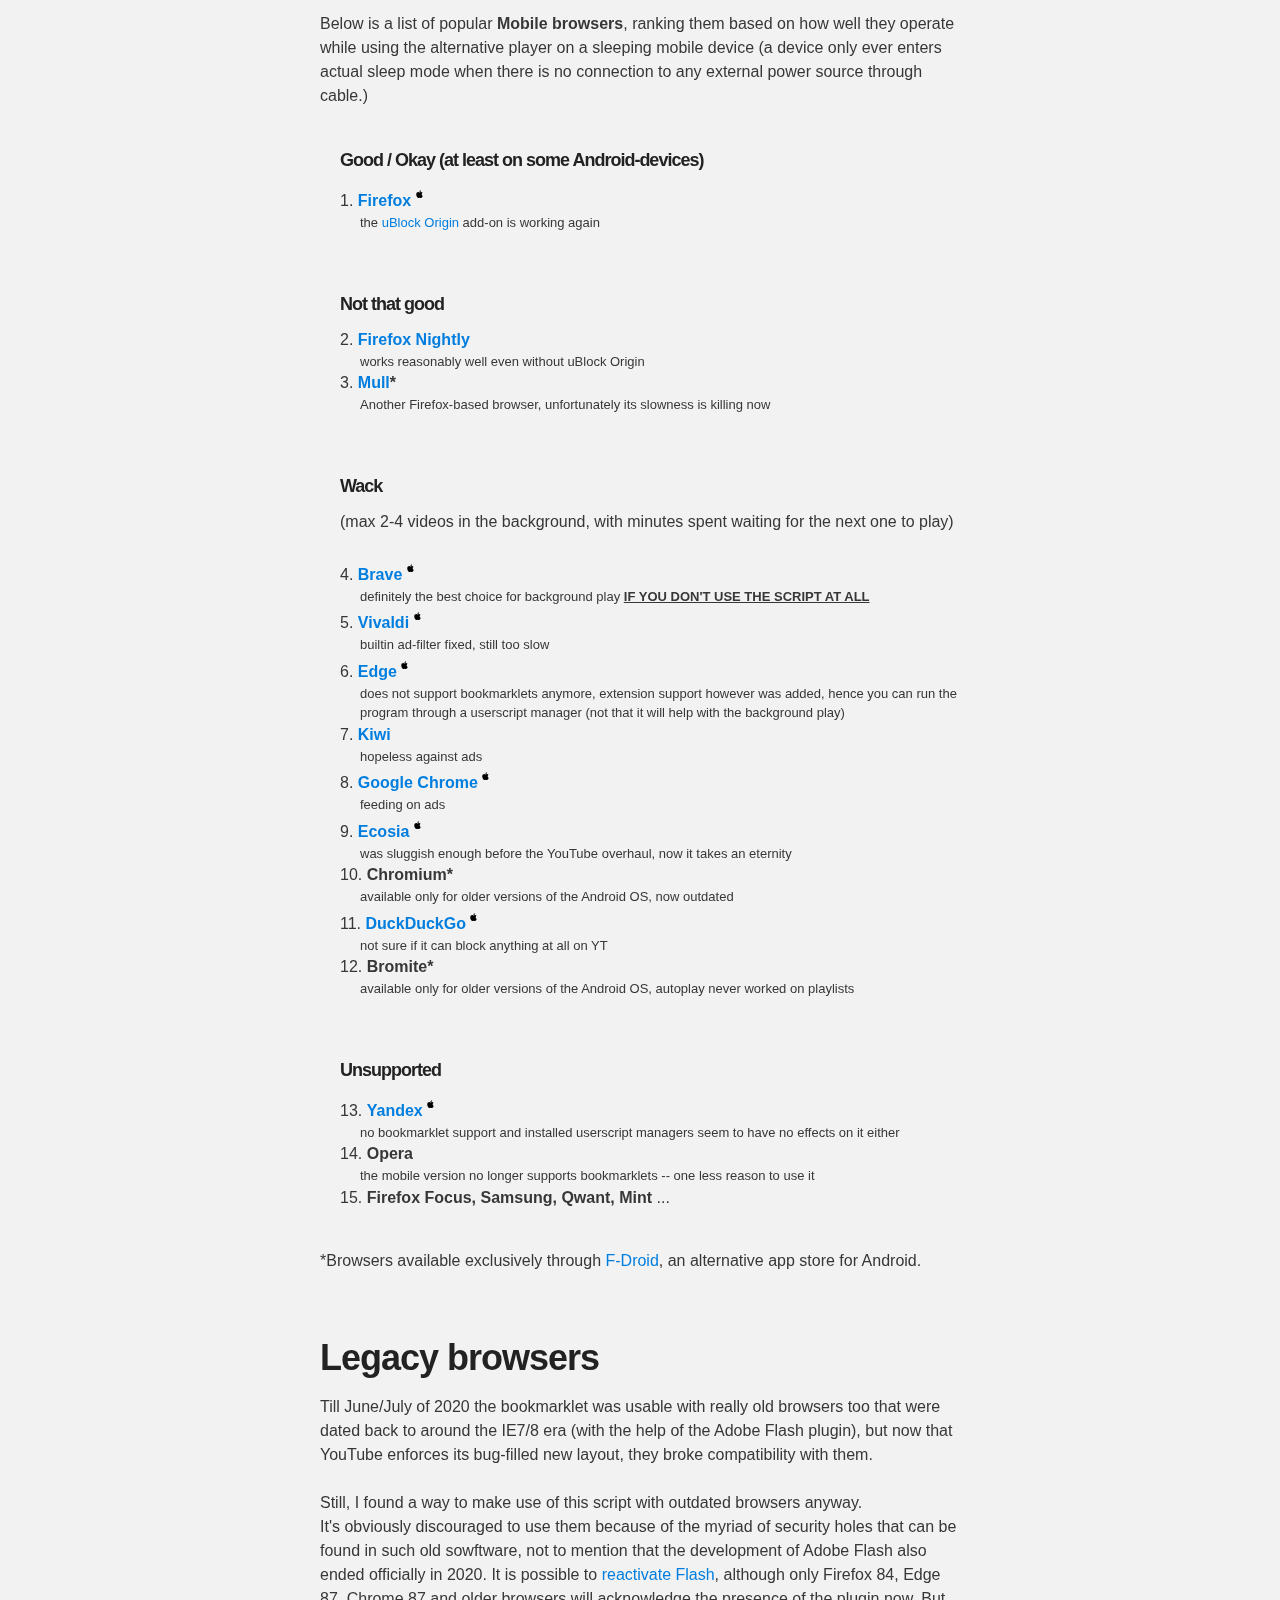
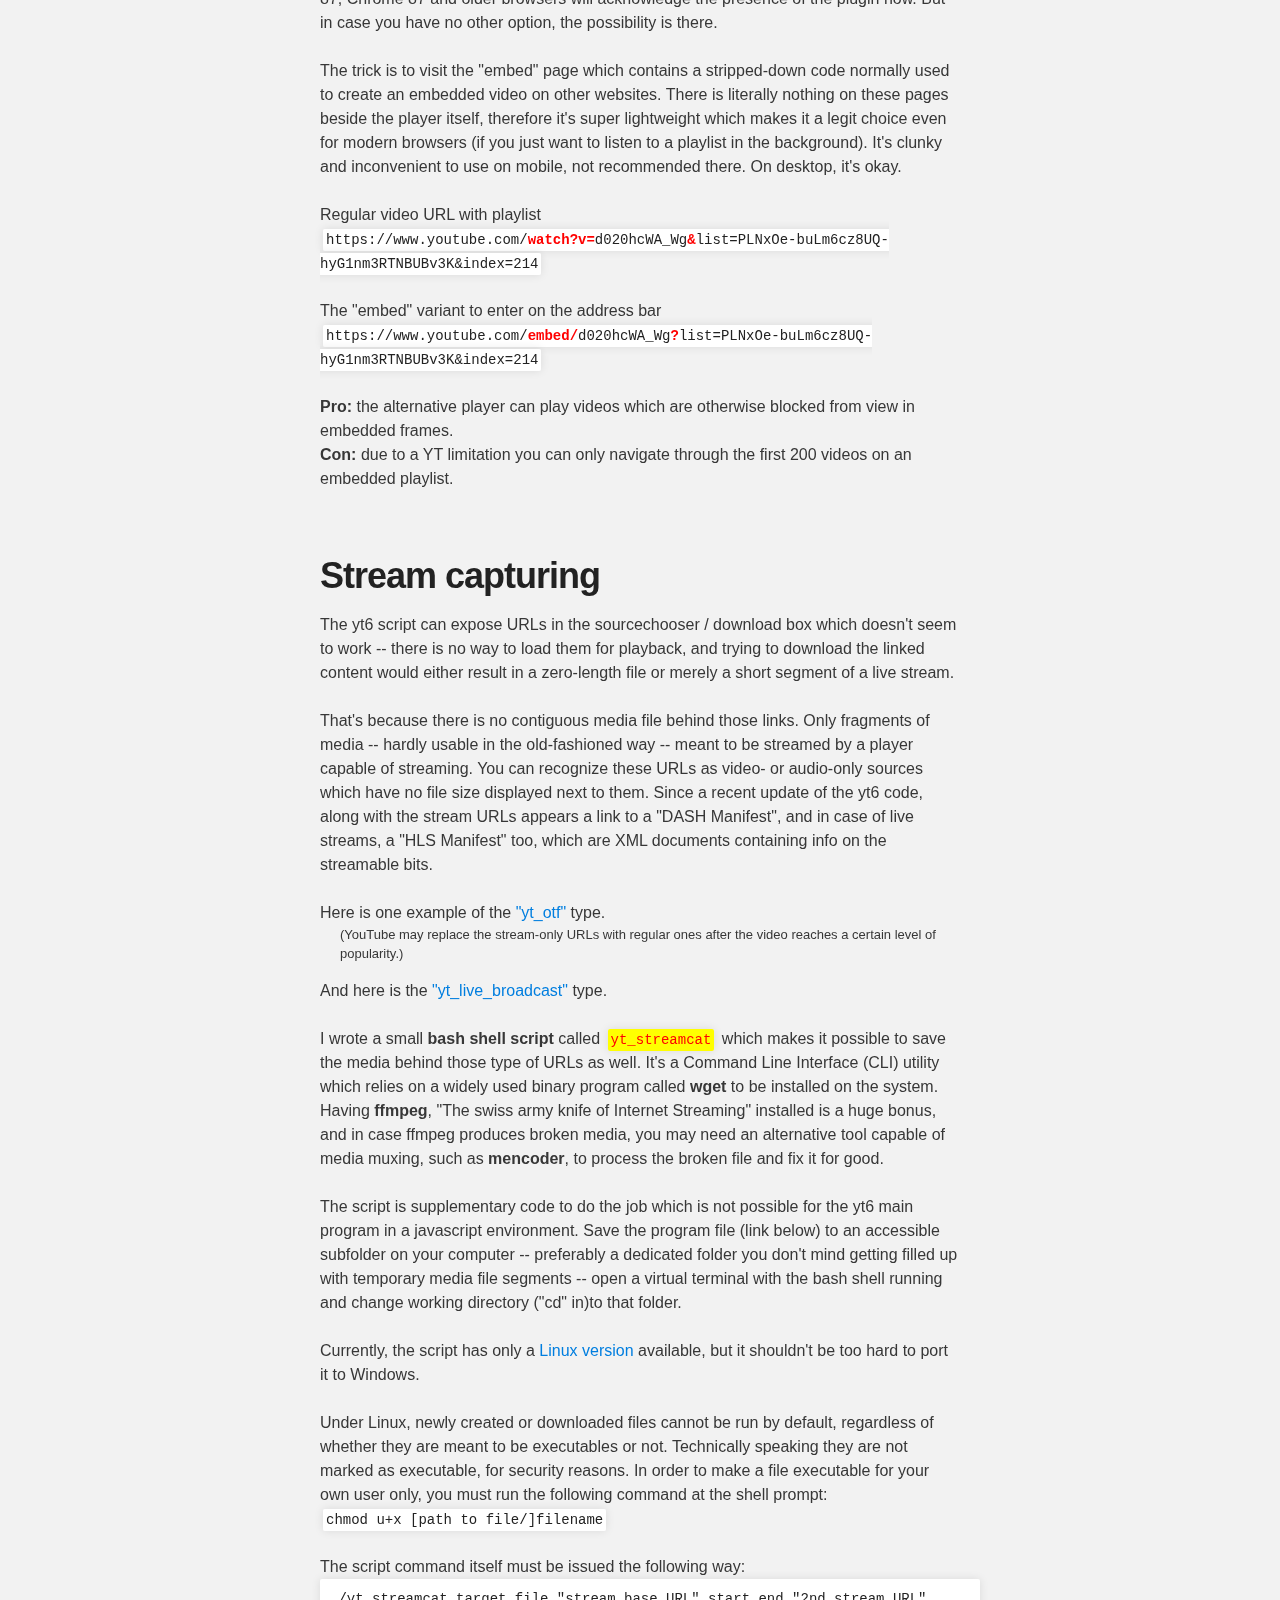
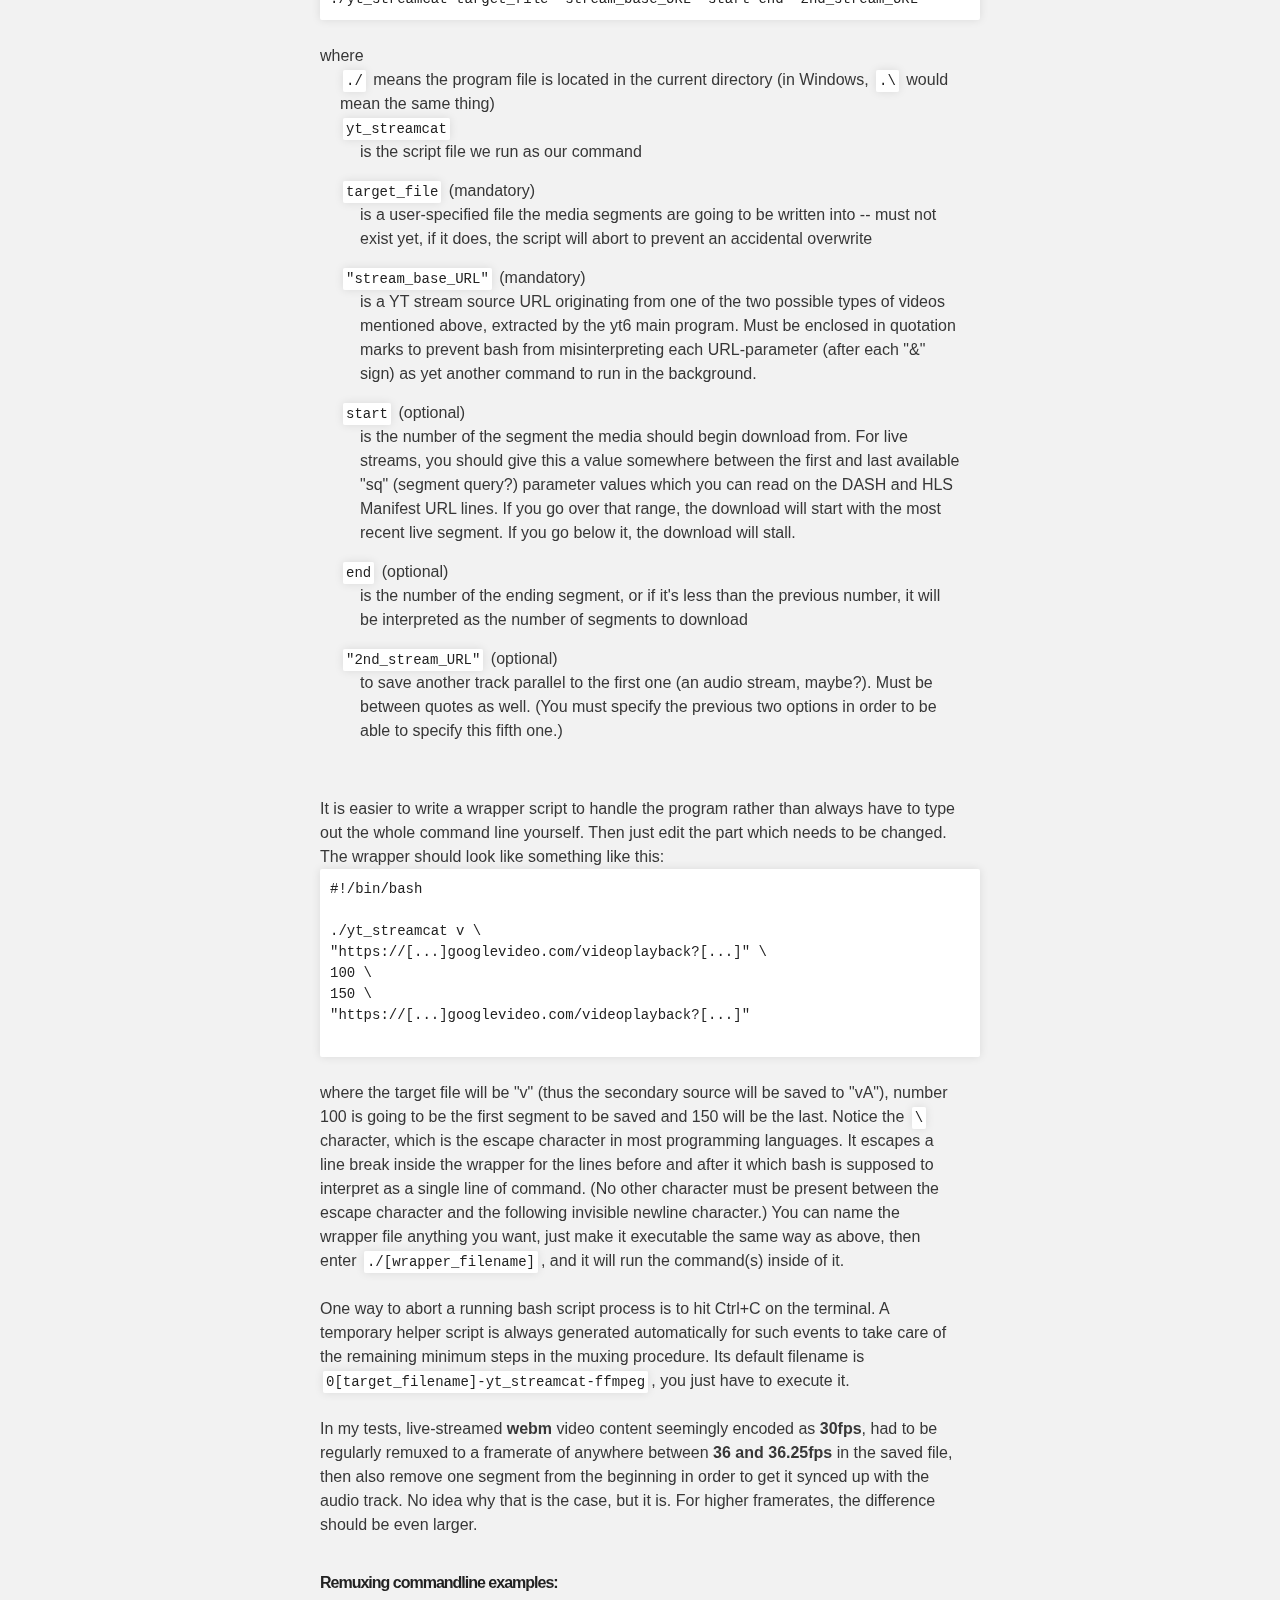
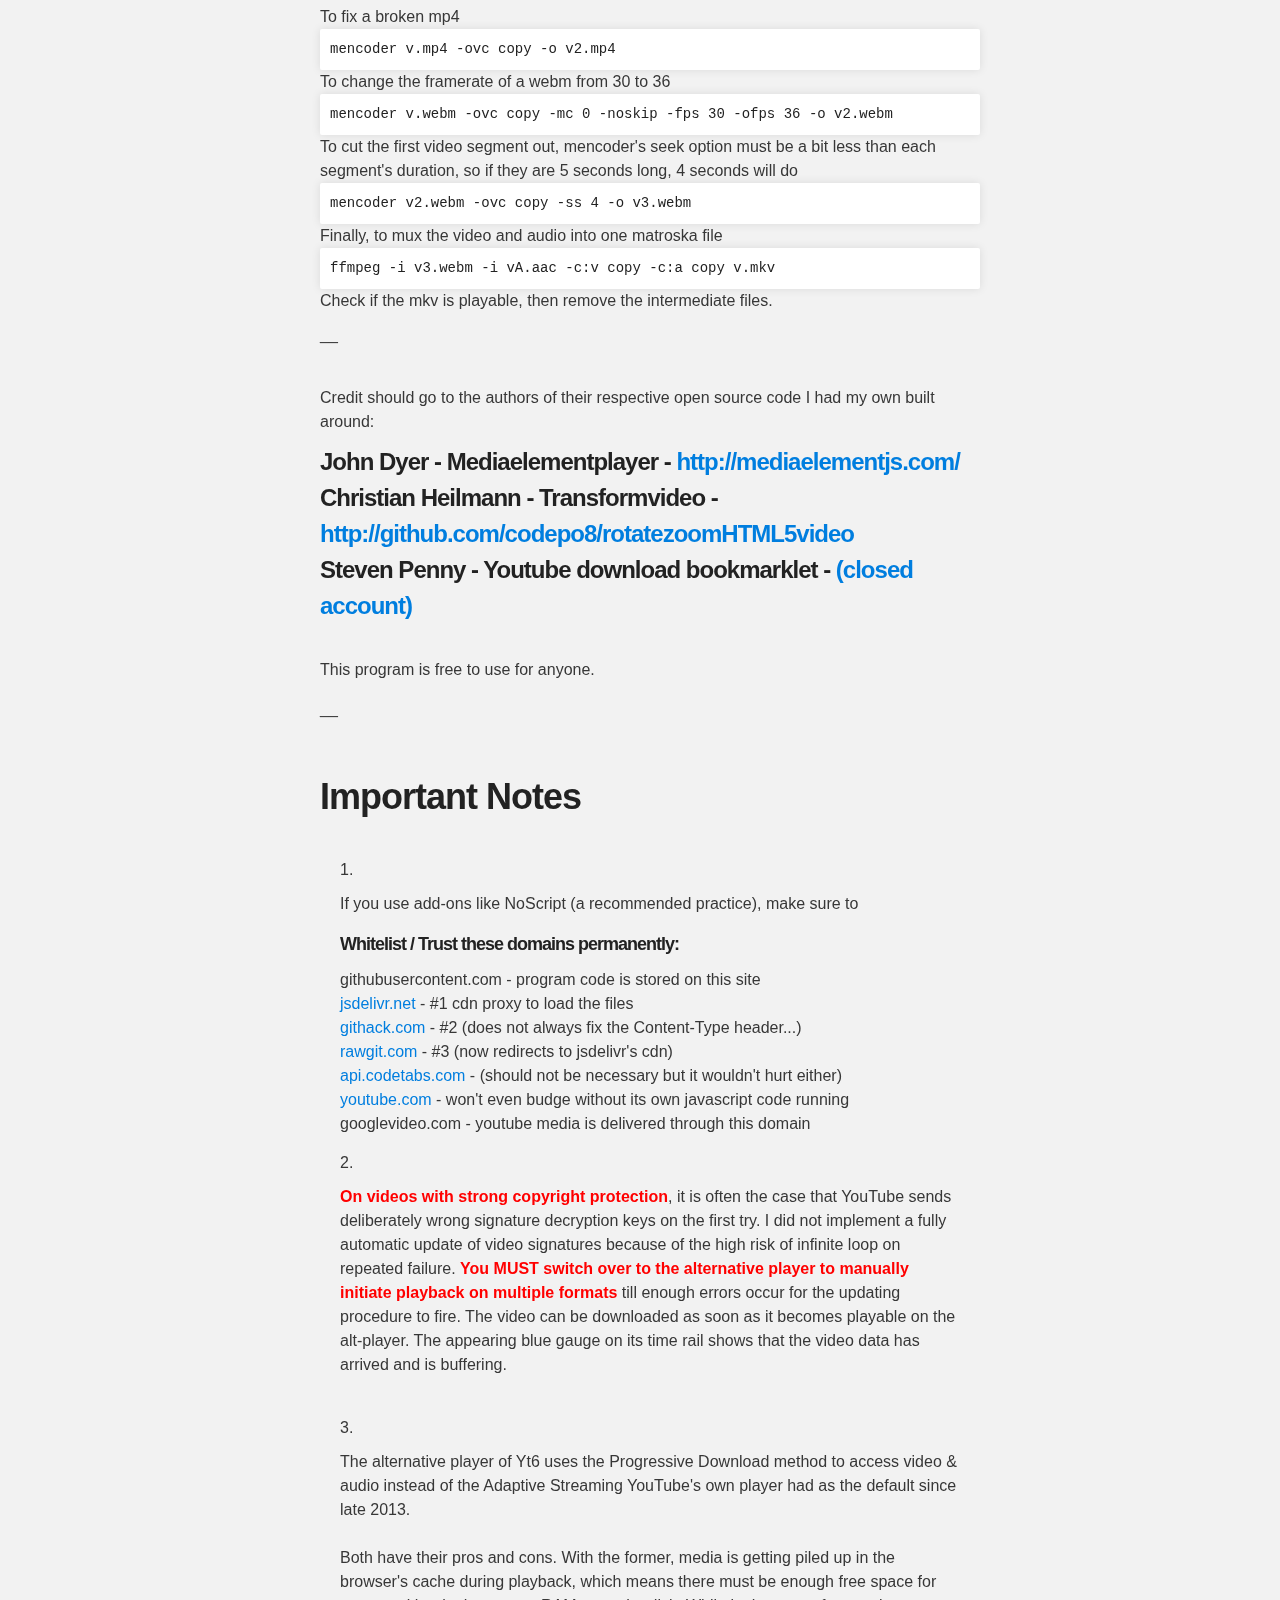
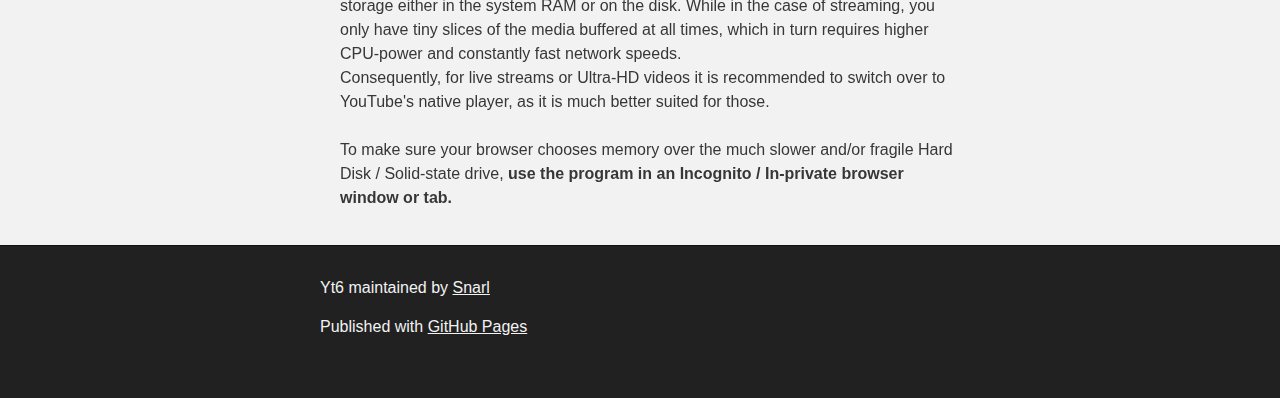
==== commit 59f1f441: "Update index.html" ====
--- a/index.html
+++ b/index.html
@@ -63,10 +63,10 @@
 
 
 	<h3>
-	<a href="javascript:(function(){var v='a3a56d479763004b26ba3f65b098a9792119c207/yt6.js',y='youtube.com/',w=window,d=w.document,h=d.location.href,yt6=w.yt6||{},yt6d=w.yt6d||{},t=w.trustedTypes;if(yt6d.loaded>=4)return void 0;if(h.split(y+'watch')[1]||h.split(y+'embed')[1]||h.split('playlist')[1]||h.split(y+'shorts')[1]||h.split('/base.j')[1]=='s'){var id='snarls_player',e='script',q,u=function(s){if(typeof s=='string')return s};try{t.createPolicy('default',{createHTML:u,createScriptURL:u,createScript:u,})}catch(f){};yt6.loaded=0;function s(x){x=x||id;return d.getElementById(x)};function c(e){return d.createElement(e)};function a(q){s().appendChild(q);s().add_subs='en,hu,de';s().version='2025-03-22-05:47';yt6d.src=q.src};function r(){if(s()){var x;try{x=s().querySelector('#'+id)}catch(e){x=s().firstChild};if(x)s().removeChild(x)}};function b(){var i,j,o,x;o=['rawcdn.githack','js','cdn.rawgit'];for(j,x,i=o.length;i;j=Math.floor(Math.random()*i),x=o[--i],o[i]=o[j],o[j]=x);q=c('div');q.id=id;if(q!=s())d.body.appendChild(q);var src='https://'+o[0]+'.com/snarly/yt6/'+v,src0='https://cdn.jsdelivr.net/gh/snarly/yt6@'+v;function oc(ox,oy,sr){return(oy!='js')?sr.replace(ox,oy):src0};q=c(e);q.id=id;q.src=(o[0]!='js')?src:src0; q.onerror=function(){q=c(e);q.id=id;q.src=oc(o[0],o[1],src);q.onerror=function(){q=c(e);q.id=id;q.src=oc(o[0],o[2],src);q.onerror=function(){q=c(e);q.id=id;q.src=oc(o[0],o[3],src);q.onerror=function(){q=c(e);q.id=id;q.src=src.replace('https','http')};a(q);r();};a(q);r();};a(q);r();};try{a(q);}catch(f){a(q)};};function g(){try{deldiv()}catch(f){r()};b()};if(!s()){b()};setTimeout(function(){var t=w.yt6;if(t)t.loaded=t.loaded||window['status'];if(!t||(t&&(!t.body||(t.loaded<3))))g()},3000);}else{void 0};})()/*2025-03-22-05:47*/">Yt6 -- Snarl's YouTube Video Player (bookmarklet)</a>
+	<a href="javascript:(function(){var v='64fce495c90daf046ac5fb8ca86fd9bd06cc61c6/yt6.js',y='youtube.com/',w=window,d=w.document,h=d.location.href,yt6=w.yt6||{},yt6d=w.yt6d||{},t=w.trustedTypes;if(yt6d.loaded>=4)return void 0;if(h.split(y+'watch')[1]||h.split(y+'embed')[1]||h.split('playlist')[1]||h.split(y+'shorts')[1]||h.split('/base.j')[1]=='s'){var id='snarls_player',e='script',q,u=function(s){if(typeof s=='string')return s};try{t.createPolicy('default',{createHTML:u,createScriptURL:u,createScript:u,})}catch(f){};yt6.loaded=0;function s(x){x=x||id;return d.getElementById(x)};function c(e){return d.createElement(e)};function a(q){s().appendChild(q);s().add_subs='en,hu,de';s().version='2025-03-25-18:19';yt6d.src=q.src};function r(){if(s()){var x;try{x=s().querySelector('#'+id)}catch(e){x=s().firstChild};if(x)s().removeChild(x)}};function b(){var i,j,o,x;o=['rawcdn.githack','js','cdn.rawgit'];for(j,x,i=o.length;i;j=Math.floor(Math.random()*i),x=o[--i],o[i]=o[j],o[j]=x);q=c('div');q.id=id;if(q!=s())d.body.appendChild(q);var src='https://'+o[0]+'.com/snarly/yt6/'+v,src0='https://cdn.jsdelivr.net/gh/snarly/yt6@'+v;function oc(ox,oy,sr){return(oy!='js')?sr.replace(ox,oy):src0};q=c(e);q.id=id;q.src=(o[0]!='js')?src:src0; q.onerror=function(){q=c(e);q.id=id;q.src=oc(o[0],o[1],src);q.onerror=function(){q=c(e);q.id=id;q.src=oc(o[0],o[2],src);q.onerror=function(){q=c(e);q.id=id;q.src=oc(o[0],o[3],src);q.onerror=function(){q=c(e);q.id=id;q.src=src.replace('https','http')};a(q);r();};a(q);r();};a(q);r();};try{a(q);}catch(f){a(q)};};function g(){try{deldiv()}catch(f){r()};b()};if(!s()){b()};setTimeout(function(){var t=w.yt6;if(t)t.loaded=t.loaded||window['status'];if(!t||(t&&(!t.body||(t.loaded<3))))g()},3000);}else{void 0};})()/*2025-03-25-18:19*/">Yt6 -- Snarl's YouTube Video Player (bookmarklet)</a>
 	</h3>
 	<h4>
-		Latest version: 2025-03-22-05:47
+		Latest version: 2025-03-25-18:19
 	</h4>
 
 	<h1>
@@ -173,7 +173,7 @@
 		CODE IN PLAIN TEXT
 	</h4>
 	<p>
-	<code>javascript:(function(){var v='a3a56d479763004b26ba3f65b098a9792119c207/yt6.js',y='youtube.com/',w=window,d=w.document,h=d.location.href,yt6=w.yt6||{},yt6d=w.yt6d||{},t=w.trustedTypes;if(yt6d.loaded>=4)return void 0;if(h.split(y+'watch')[1]||h.split(y+'embed')[1]||h.split('playlist')[1]||h.split(y+'shorts')[1]||h.split('/base.j')[1]=='s'){var id='snarls_player',e='script',q,u=function(s){if(typeof s=='string')return s};try{t.createPolicy('default',{createHTML:u,createScriptURL:u,createScript:u,})}catch(f){};yt6.loaded=0;function s(x){x=x||id;return d.getElementById(x)};function c(e){return d.createElement(e)};function a(q){s().appendChild(q);s().add_subs='en,hu,de';s().version='2025-03-22-05:47';yt6d.src=q.src};function r(){if(s()){var x;try{x=s().querySelector('#'+id)}catch(e){x=s().firstChild};if(x)s().removeChild(x)}};function b(){var i,j,o,x;o=['rawcdn.githack','js','cdn.rawgit'];for(j,x,i=o.length;i;j=Math.floor(Math.random()*i),x=o[--i],o[i]=o[j],o[j]=x);q=c('div');q.id=id;if(q!=s())d.body.appendChild(q);var src='https://'+o[0]+'.com/snarly/yt6/'+v,src0='https://cdn.jsdelivr.net/gh/snarly/yt6@'+v;function oc(ox,oy,sr){return(oy!='js')?sr.replace(ox,oy):src0};q=c(e);q.id=id;q.src=(o[0]!='js')?src:src0; q.onerror=function(){q=c(e);q.id=id;q.src=oc(o[0],o[1],src);q.onerror=function(){q=c(e);q.id=id;q.src=oc(o[0],o[2],src);q.onerror=function(){q=c(e);q.id=id;q.src=oc(o[0],o[3],src);q.onerror=function(){q=c(e);q.id=id;q.src=src.replace('https','http')};a(q);r();};a(q);r();};a(q);r();};try{a(q);}catch(f){a(q)};};function g(){try{deldiv()}catch(f){r()};b()};if(!s()){b()};setTimeout(function(){var t=w.yt6;if(t)t.loaded=t.loaded||window['status'];if(!t||(t&&(!t.body||(t.loaded<3))))g()},3000);}else{void 0};})()/*2025-03-22-05:47*/</code>
+	<code>javascript:(function(){var v='64fce495c90daf046ac5fb8ca86fd9bd06cc61c6/yt6.js',y='youtube.com/',w=window,d=w.document,h=d.location.href,yt6=w.yt6||{},yt6d=w.yt6d||{},t=w.trustedTypes;if(yt6d.loaded>=4)return void 0;if(h.split(y+'watch')[1]||h.split(y+'embed')[1]||h.split('playlist')[1]||h.split(y+'shorts')[1]||h.split('/base.j')[1]=='s'){var id='snarls_player',e='script',q,u=function(s){if(typeof s=='string')return s};try{t.createPolicy('default',{createHTML:u,createScriptURL:u,createScript:u,})}catch(f){};yt6.loaded=0;function s(x){x=x||id;return d.getElementById(x)};function c(e){return d.createElement(e)};function a(q){s().appendChild(q);s().add_subs='en,hu,de';s().version='2025-03-25-18:19';yt6d.src=q.src};function r(){if(s()){var x;try{x=s().querySelector('#'+id)}catch(e){x=s().firstChild};if(x)s().removeChild(x)}};function b(){var i,j,o,x;o=['rawcdn.githack','js','cdn.rawgit'];for(j,x,i=o.length;i;j=Math.floor(Math.random()*i),x=o[--i],o[i]=o[j],o[j]=x);q=c('div');q.id=id;if(q!=s())d.body.appendChild(q);var src='https://'+o[0]+'.com/snarly/yt6/'+v,src0='https://cdn.jsdelivr.net/gh/snarly/yt6@'+v;function oc(ox,oy,sr){return(oy!='js')?sr.replace(ox,oy):src0};q=c(e);q.id=id;q.src=(o[0]!='js')?src:src0; q.onerror=function(){q=c(e);q.id=id;q.src=oc(o[0],o[1],src);q.onerror=function(){q=c(e);q.id=id;q.src=oc(o[0],o[2],src);q.onerror=function(){q=c(e);q.id=id;q.src=oc(o[0],o[3],src);q.onerror=function(){q=c(e);q.id=id;q.src=src.replace('https','http')};a(q);r();};a(q);r();};a(q);r();};try{a(q);}catch(f){a(q)};};function g(){try{deldiv()}catch(f){r()};b()};if(!s()){b()};setTimeout(function(){var t=w.yt6;if(t)t.loaded=t.loaded||window['status'];if(!t||(t&&(!t.body||(t.loaded<3))))g()},3000);}else{void 0};})()/*2025-03-25-18:19*/</code>
 	</p>
 
 	<br>
@@ -231,7 +231,7 @@
 // ==UserScript==
 // @name         Yt6 -- Snarl's YouTube Video Player (userscript)
 // @namespace    yt6
-// @version      2025-03-22-05:47
+// @version      2025-03-25-18:19
 // @author       Snarl
 // @description  Auto-Load Yt6 script as soon as possible
 // @match        https://*.youtube.com/watch*
@@ -250,8 +250,8 @@
   var idle_time = 15000 // wait some time before running the bookmarklet part, you may need those extra 15 seconds especially if you're logged in to YouTube
 
   var onComplete = function(){ //javascript:
-	(function(){var v='a3a56d479763004b26ba3f65b098a9792119c207/yt6.js',y='youtube.com/',w=window,d=w.document,h=d.location.href,yt6=w.yt6||{},yt6d=w.yt6d||{},t=w.trustedTypes;if(yt6d.loaded>=4)return void 0;if(h.split(y+'watch')[1]||h.split(y+'embed')[1]||h.split('playlist')[1]||h.split(y+'shorts')[1]||h.split('/base.j')[1]=='s'){var id='snarls_player',e='script',q,u=function(s){if(typeof s=='string')return s};try{t.createPolicy('default',{createHTML:u,createScriptURL:u,createScript:u,})}catch(f){};yt6.loaded=0;function s(x){x=x||id;return d.getElementById(x)};function c(e){return d.createElement(e)};function a(q){s().appendChild(q);s().add_subs='en,hu,de';s().version='2025-03-22-05:47';yt6d.src=q.src};function r(){if(s()){var x;try{x=s().querySelector('#'+id)}catch(e){x=s().firstChild};if(x)s().removeChild(x)}};function b(){var i,j,o,x;o=['rawcdn.githack','js','cdn.rawgit'];for(j,x,i=o.length;i;j=Math.floor(Math.random()*i),x=o[--i],o[i]=o[j],o[j]=x);q=c('div');q.id=id;if(q!=s())d.body.appendChild(q);var src='https://'+o[0]+'.com/snarly/yt6/'+v,src0='https://cdn.jsdelivr.net/gh/snarly/yt6@'+v;function oc(ox,oy,sr){return(oy!='js')?sr.replace(ox,oy):src0};q=c(e);q.id=id;q.src=(o[0]!='js')?src:src0; q.onerror=function(){q=c(e);q.id=id;q.src=oc(o[0],o[1],src);q.onerror=function(){q=c(e);q.id=id;q.src=oc(o[0],o[2],src);q.onerror=function(){q=c(e);q.id=id;q.src=oc(o[0],o[3],src);q.onerror=function(){q=c(e);q.id=id;q.src=src.replace('https','http')};a(q);r();};a(q);r();};a(q);r();};try{a(q);}catch(f){a(q)};};function g(){try{deldiv()}catch(f){r()};b()};if(!s()){b()};setTimeout(function(){var t=w.yt6;if(t)t.loaded=t.loaded||window['status'];if(!t||(t&&(!t.body||(t.loaded<3))))g()},3000);}else{void 0};})()
-    ///*2025-03-22-05:47*/
+	(function(){var v='64fce495c90daf046ac5fb8ca86fd9bd06cc61c6/yt6.js',y='youtube.com/',w=window,d=w.document,h=d.location.href,yt6=w.yt6||{},yt6d=w.yt6d||{},t=w.trustedTypes;if(yt6d.loaded>=4)return void 0;if(h.split(y+'watch')[1]||h.split(y+'embed')[1]||h.split('playlist')[1]||h.split(y+'shorts')[1]||h.split('/base.j')[1]=='s'){var id='snarls_player',e='script',q,u=function(s){if(typeof s=='string')return s};try{t.createPolicy('default',{createHTML:u,createScriptURL:u,createScript:u,})}catch(f){};yt6.loaded=0;function s(x){x=x||id;return d.getElementById(x)};function c(e){return d.createElement(e)};function a(q){s().appendChild(q);s().add_subs='en,hu,de';s().version='2025-03-25-18:19';yt6d.src=q.src};function r(){if(s()){var x;try{x=s().querySelector('#'+id)}catch(e){x=s().firstChild};if(x)s().removeChild(x)}};function b(){var i,j,o,x;o=['rawcdn.githack','js','cdn.rawgit'];for(j,x,i=o.length;i;j=Math.floor(Math.random()*i),x=o[--i],o[i]=o[j],o[j]=x);q=c('div');q.id=id;if(q!=s())d.body.appendChild(q);var src='https://'+o[0]+'.com/snarly/yt6/'+v,src0='https://cdn.jsdelivr.net/gh/snarly/yt6@'+v;function oc(ox,oy,sr){return(oy!='js')?sr.replace(ox,oy):src0};q=c(e);q.id=id;q.src=(o[0]!='js')?src:src0; q.onerror=function(){q=c(e);q.id=id;q.src=oc(o[0],o[1],src);q.onerror=function(){q=c(e);q.id=id;q.src=oc(o[0],o[2],src);q.onerror=function(){q=c(e);q.id=id;q.src=oc(o[0],o[3],src);q.onerror=function(){q=c(e);q.id=id;q.src=src.replace('https','http')};a(q);r();};a(q);r();};a(q);r();};try{a(q);}catch(f){a(q)};};function g(){try{deldiv()}catch(f){r()};b()};if(!s()){b()};setTimeout(function(){var t=w.yt6;if(t)t.loaded=t.loaded||window['status'];if(!t||(t&&(!t.body||(t.loaded<3))))g()},3000);}else{void 0};})()
+    ///*2025-03-25-18:19*/
   }
 
   var check = function(){ // conditions to meet before loading
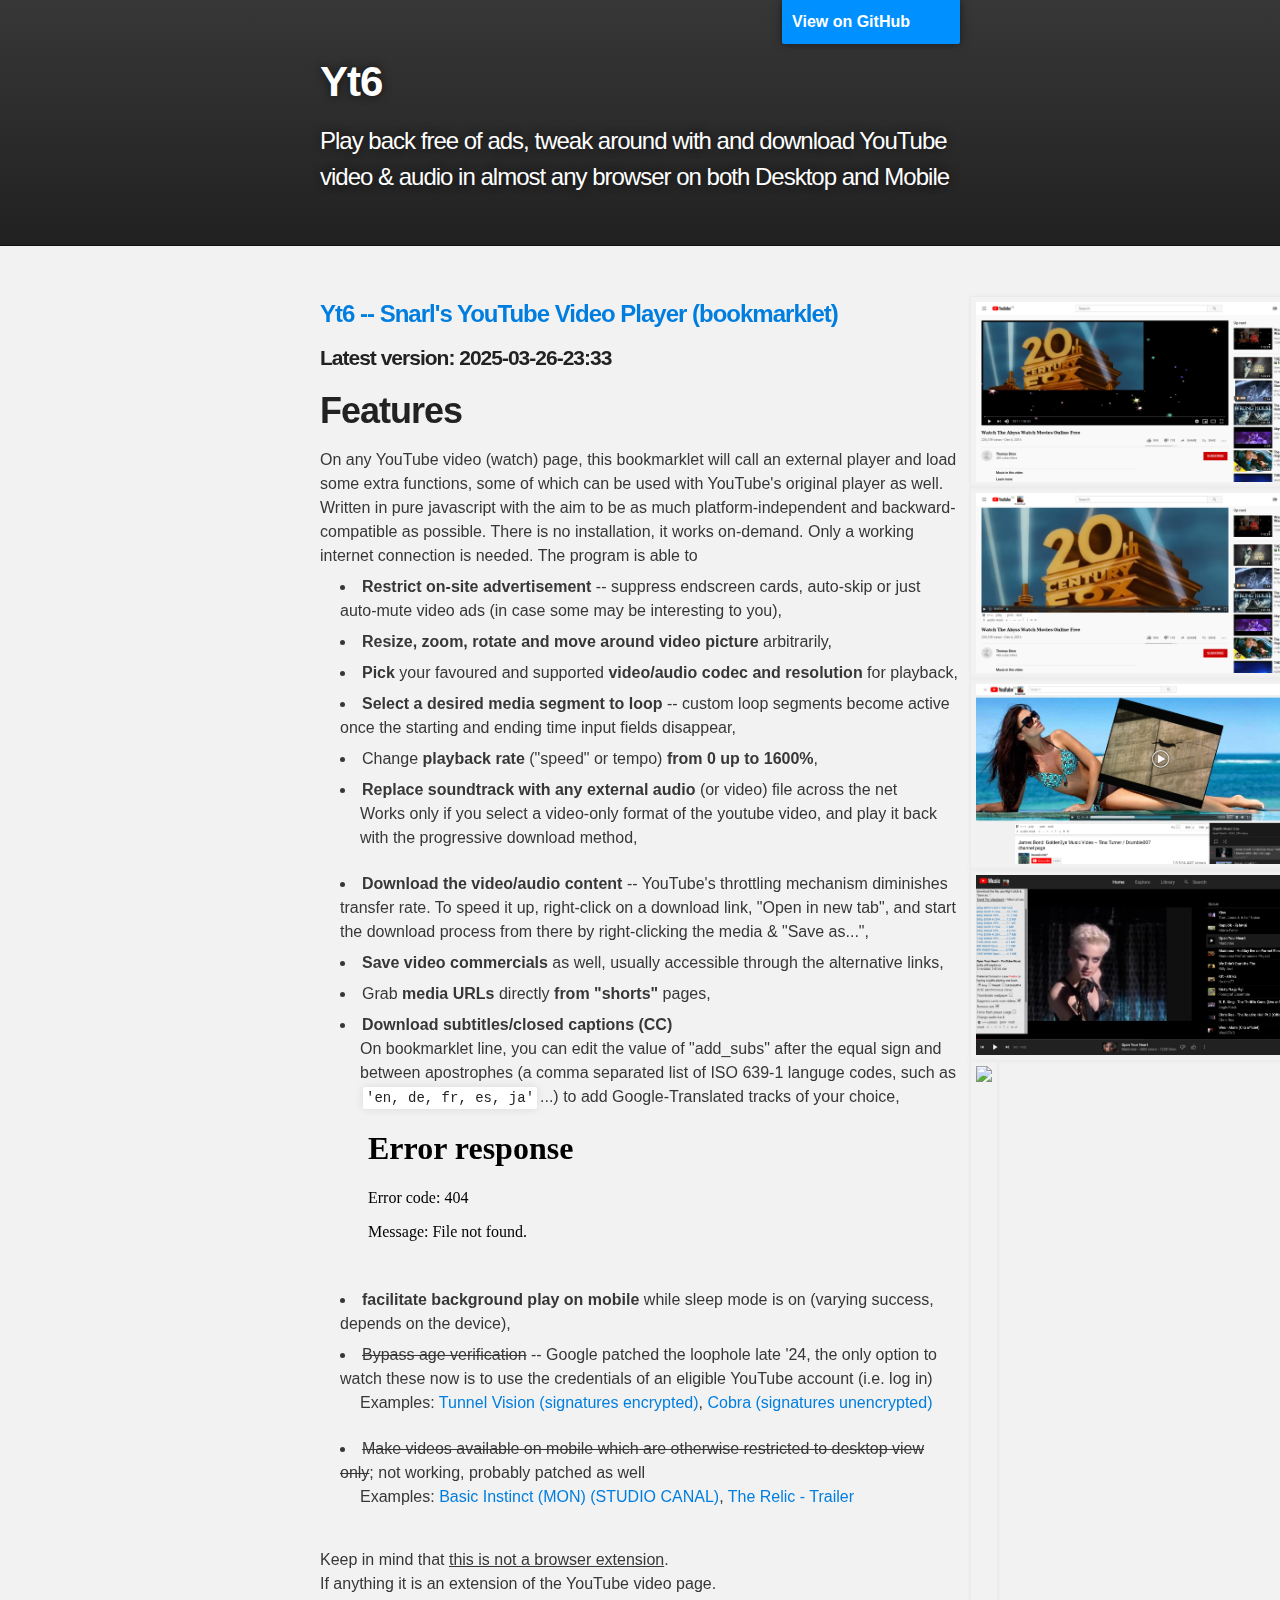
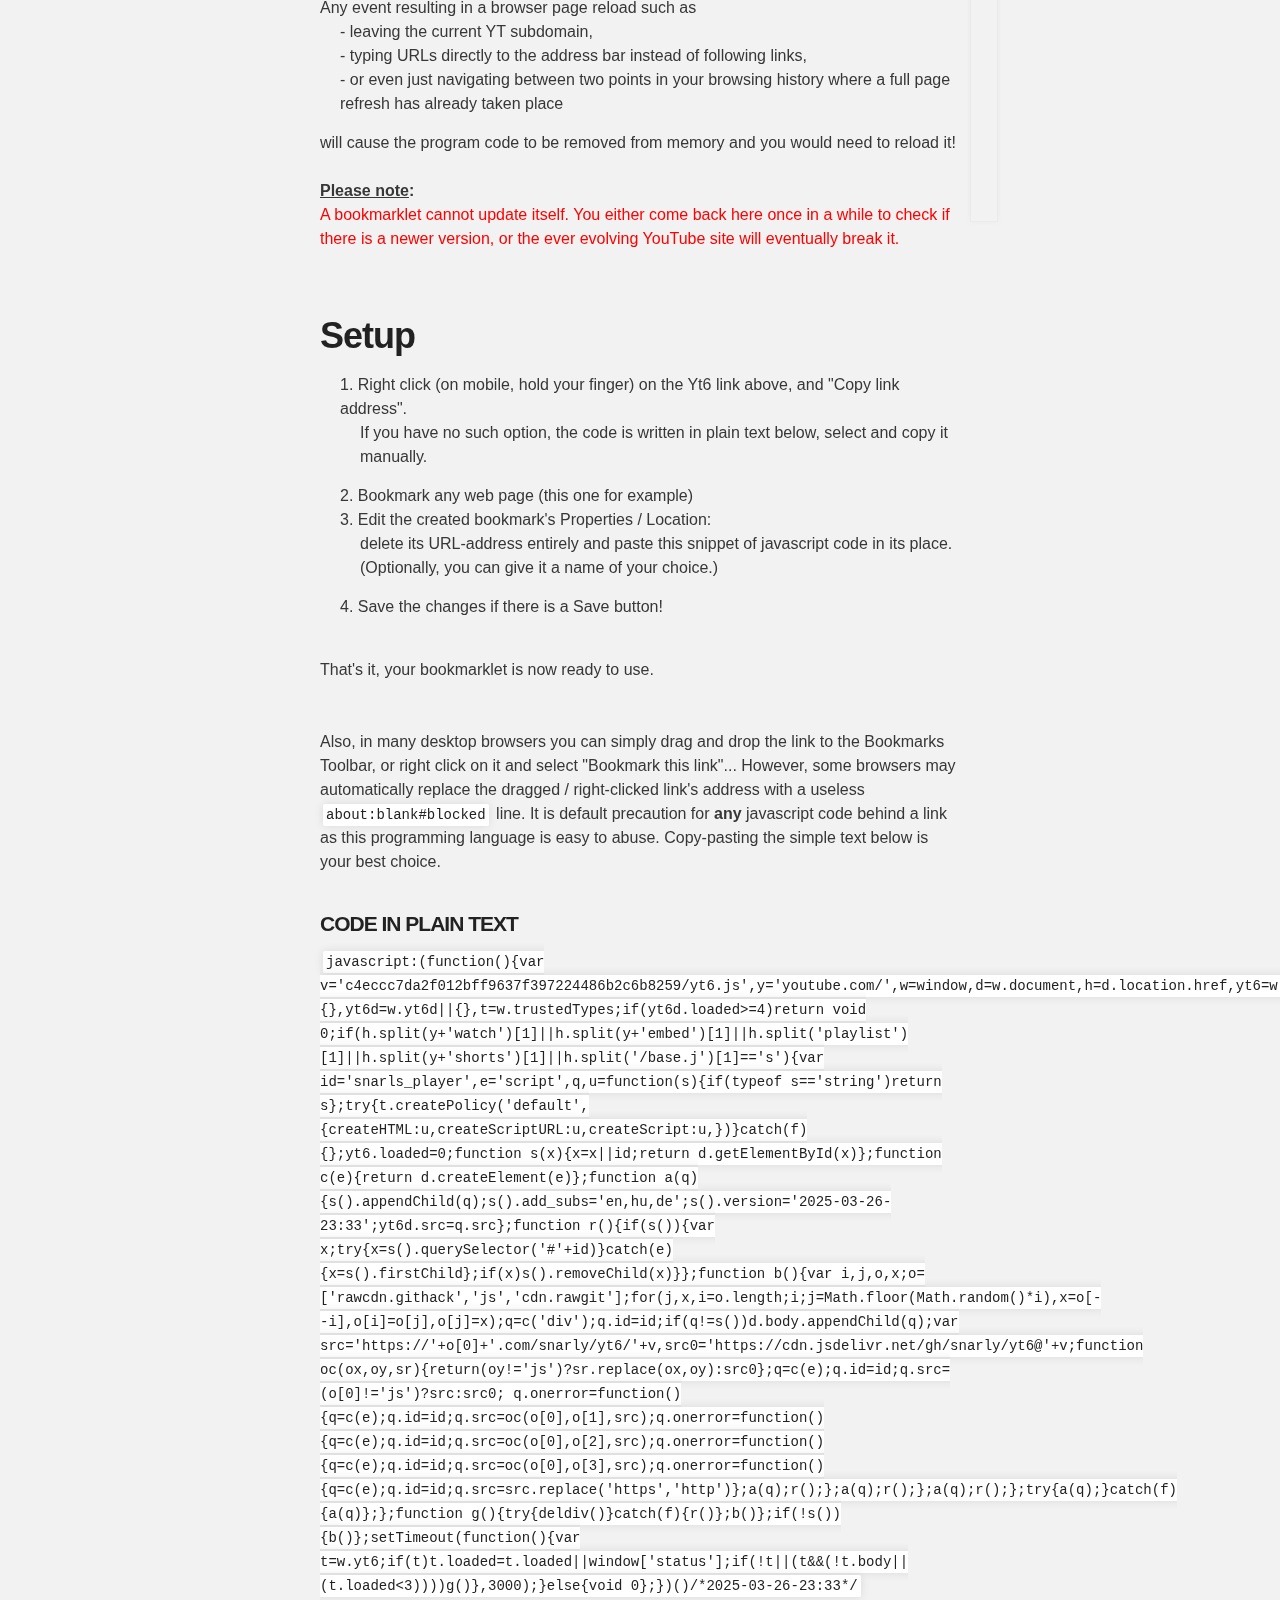
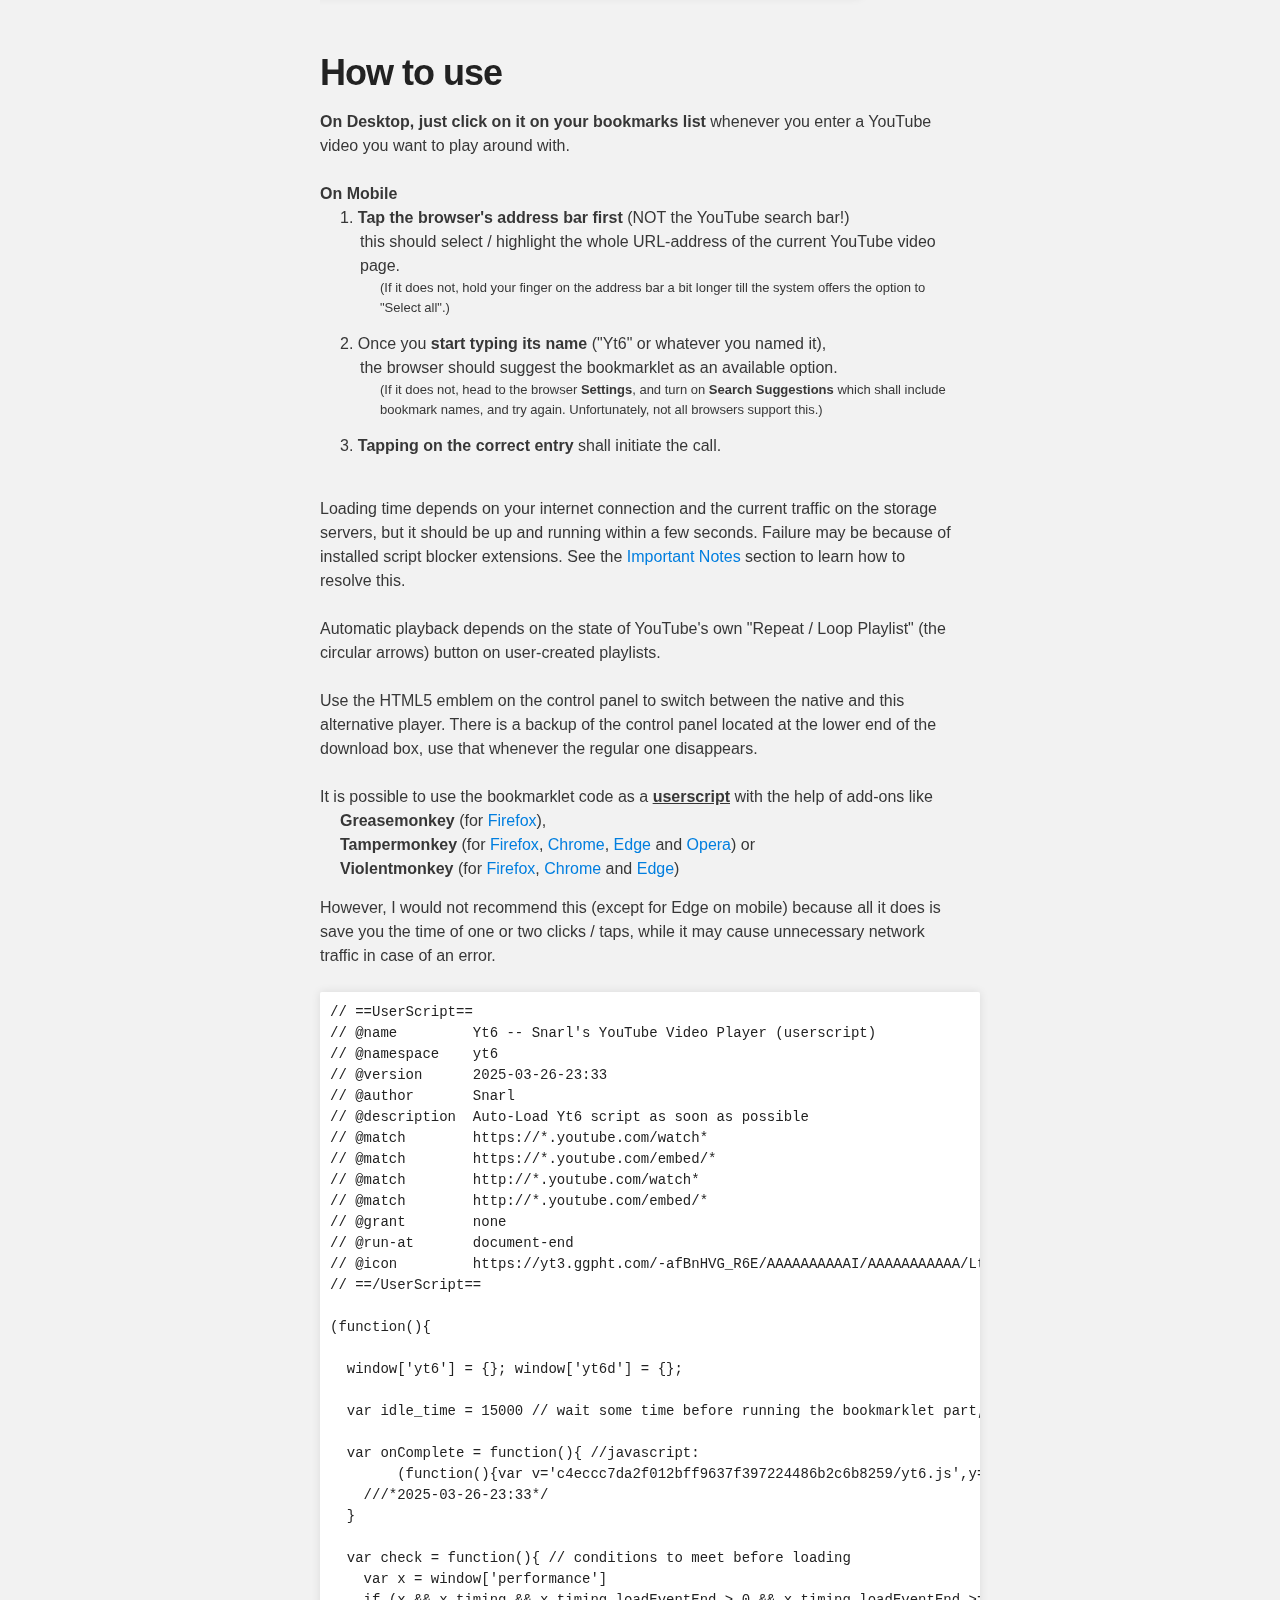
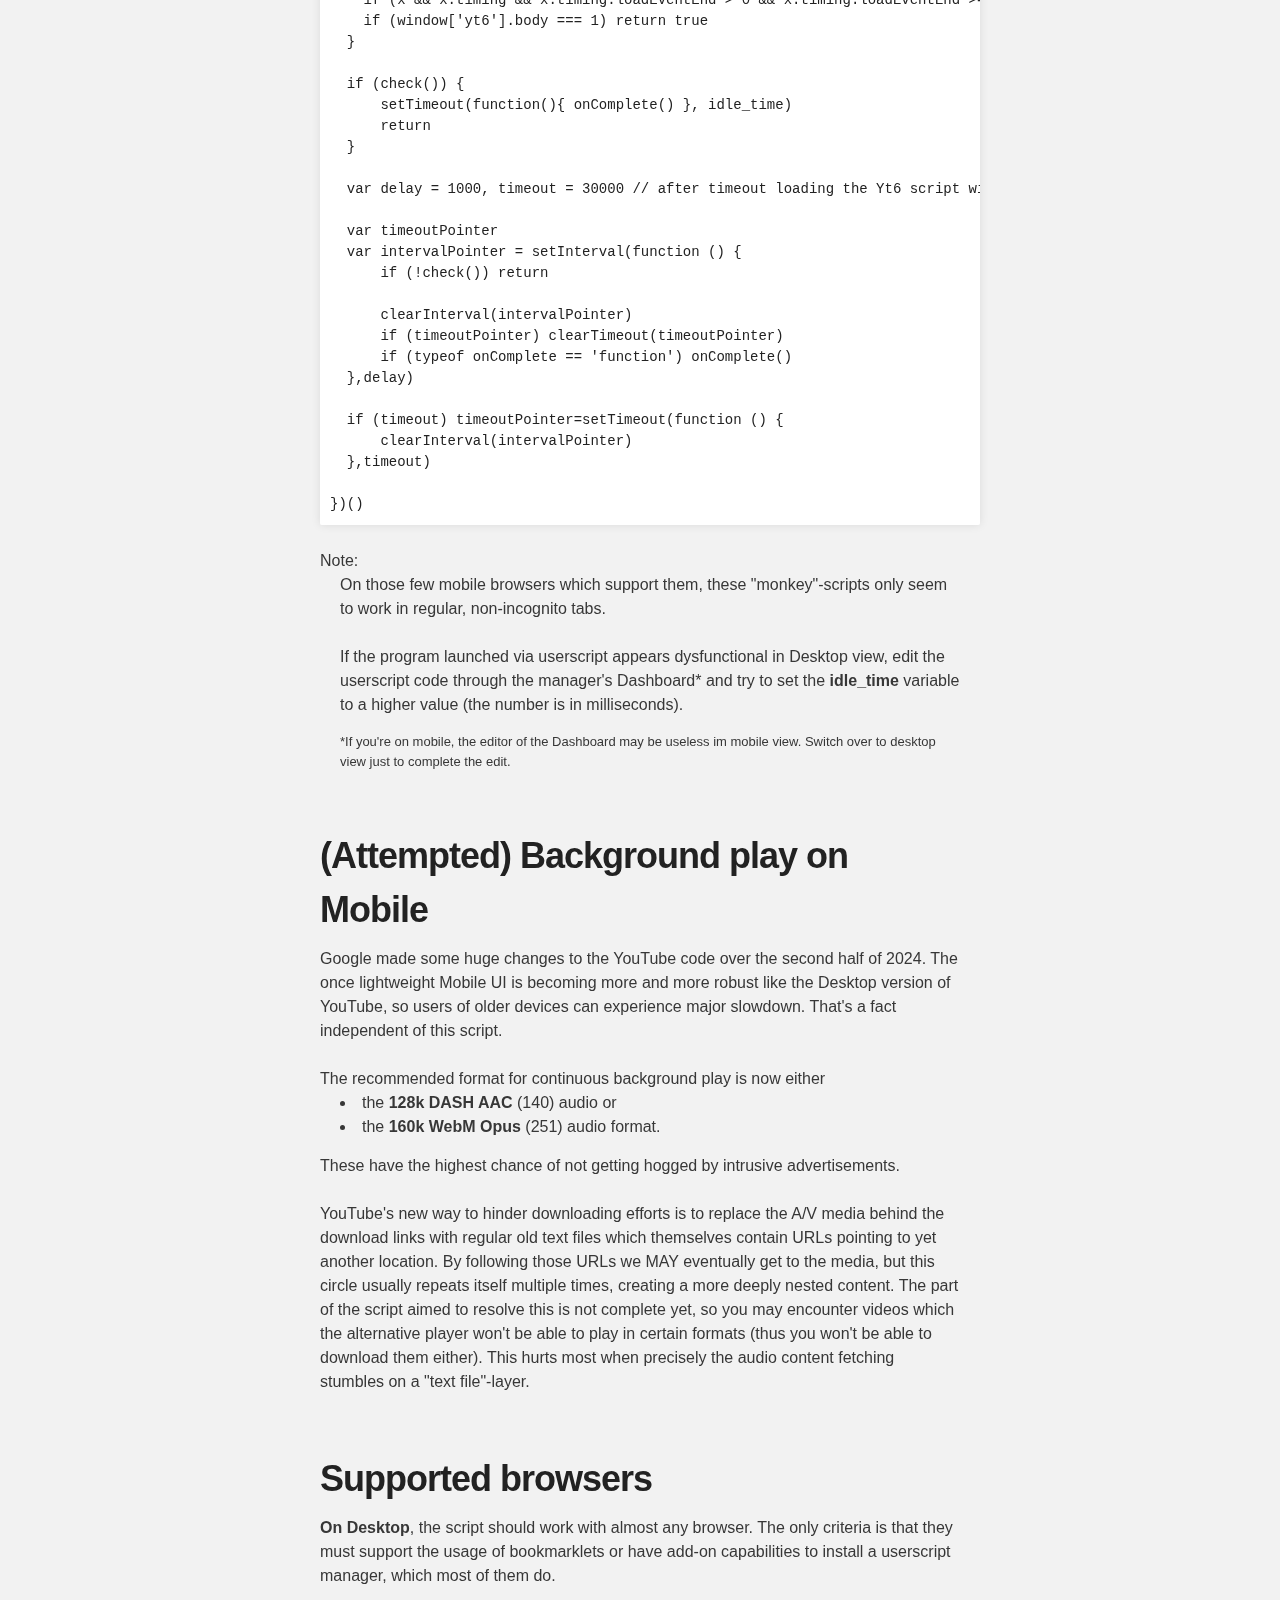
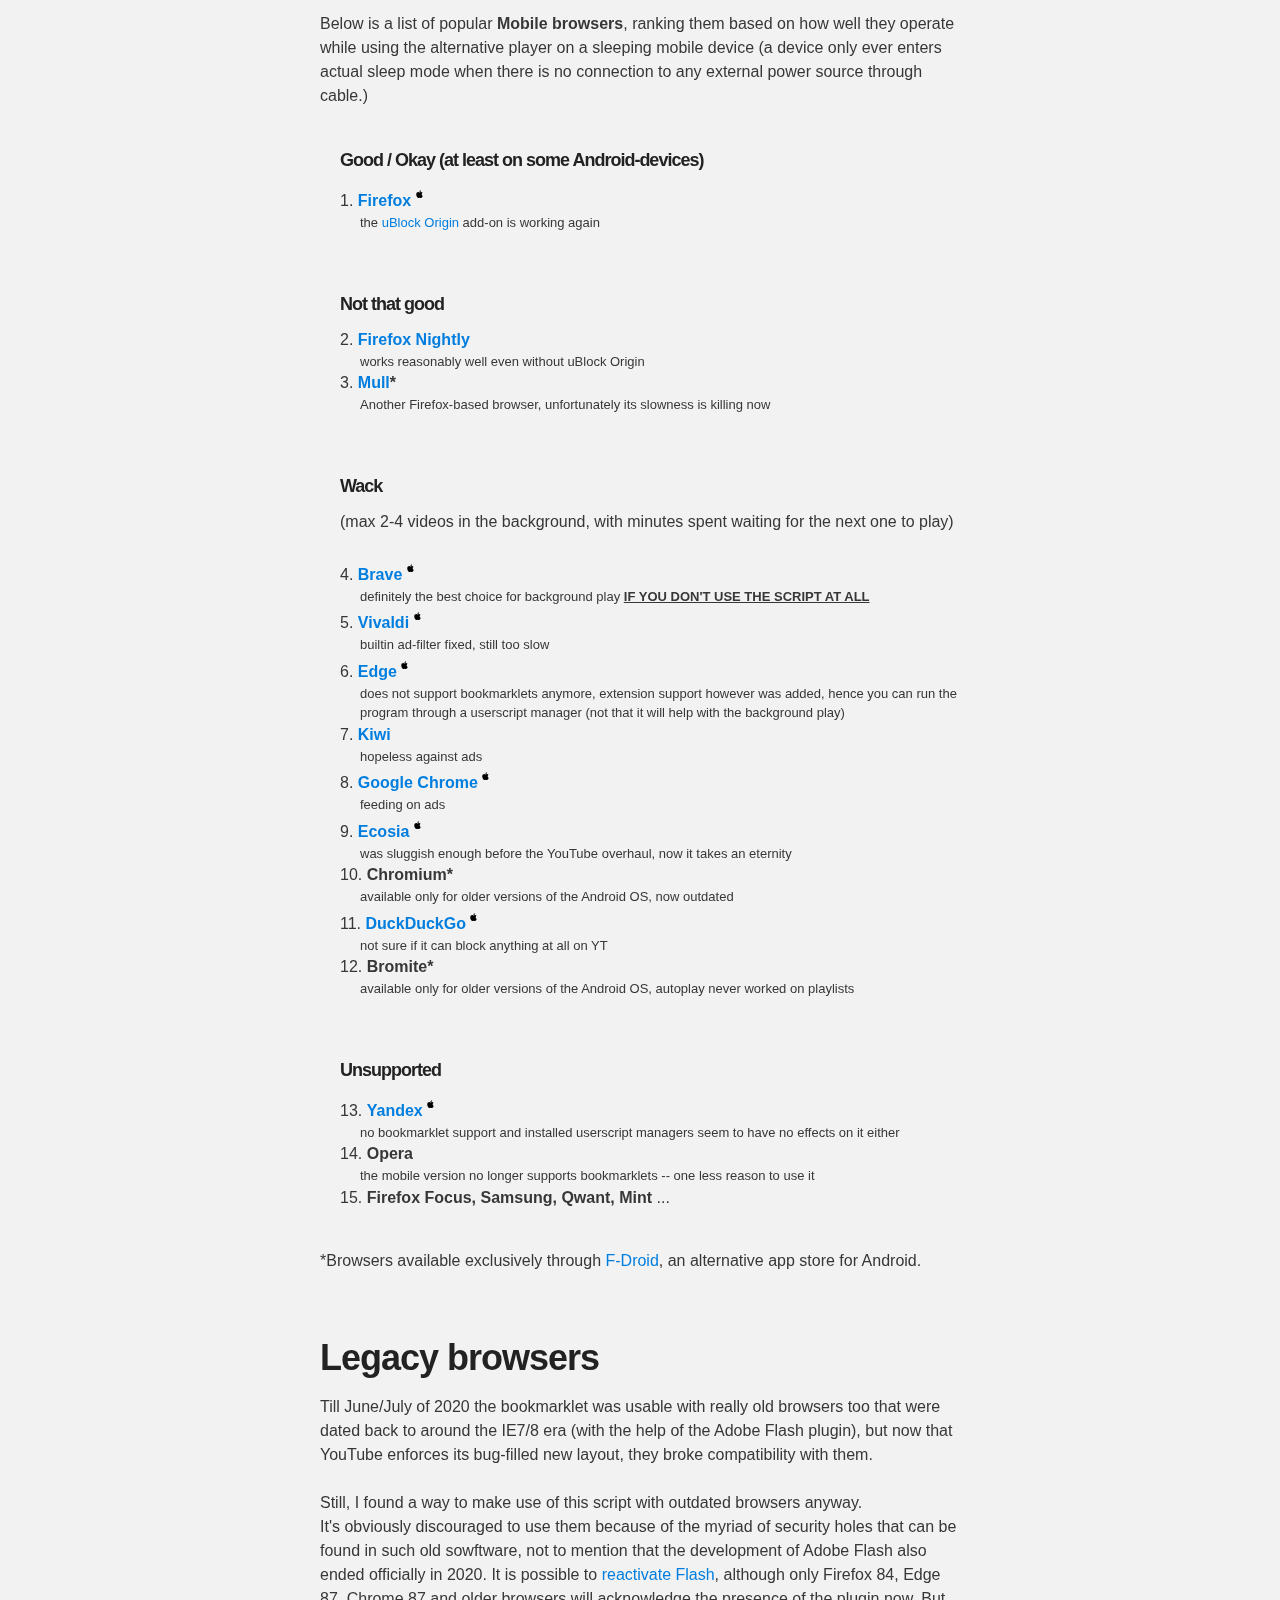
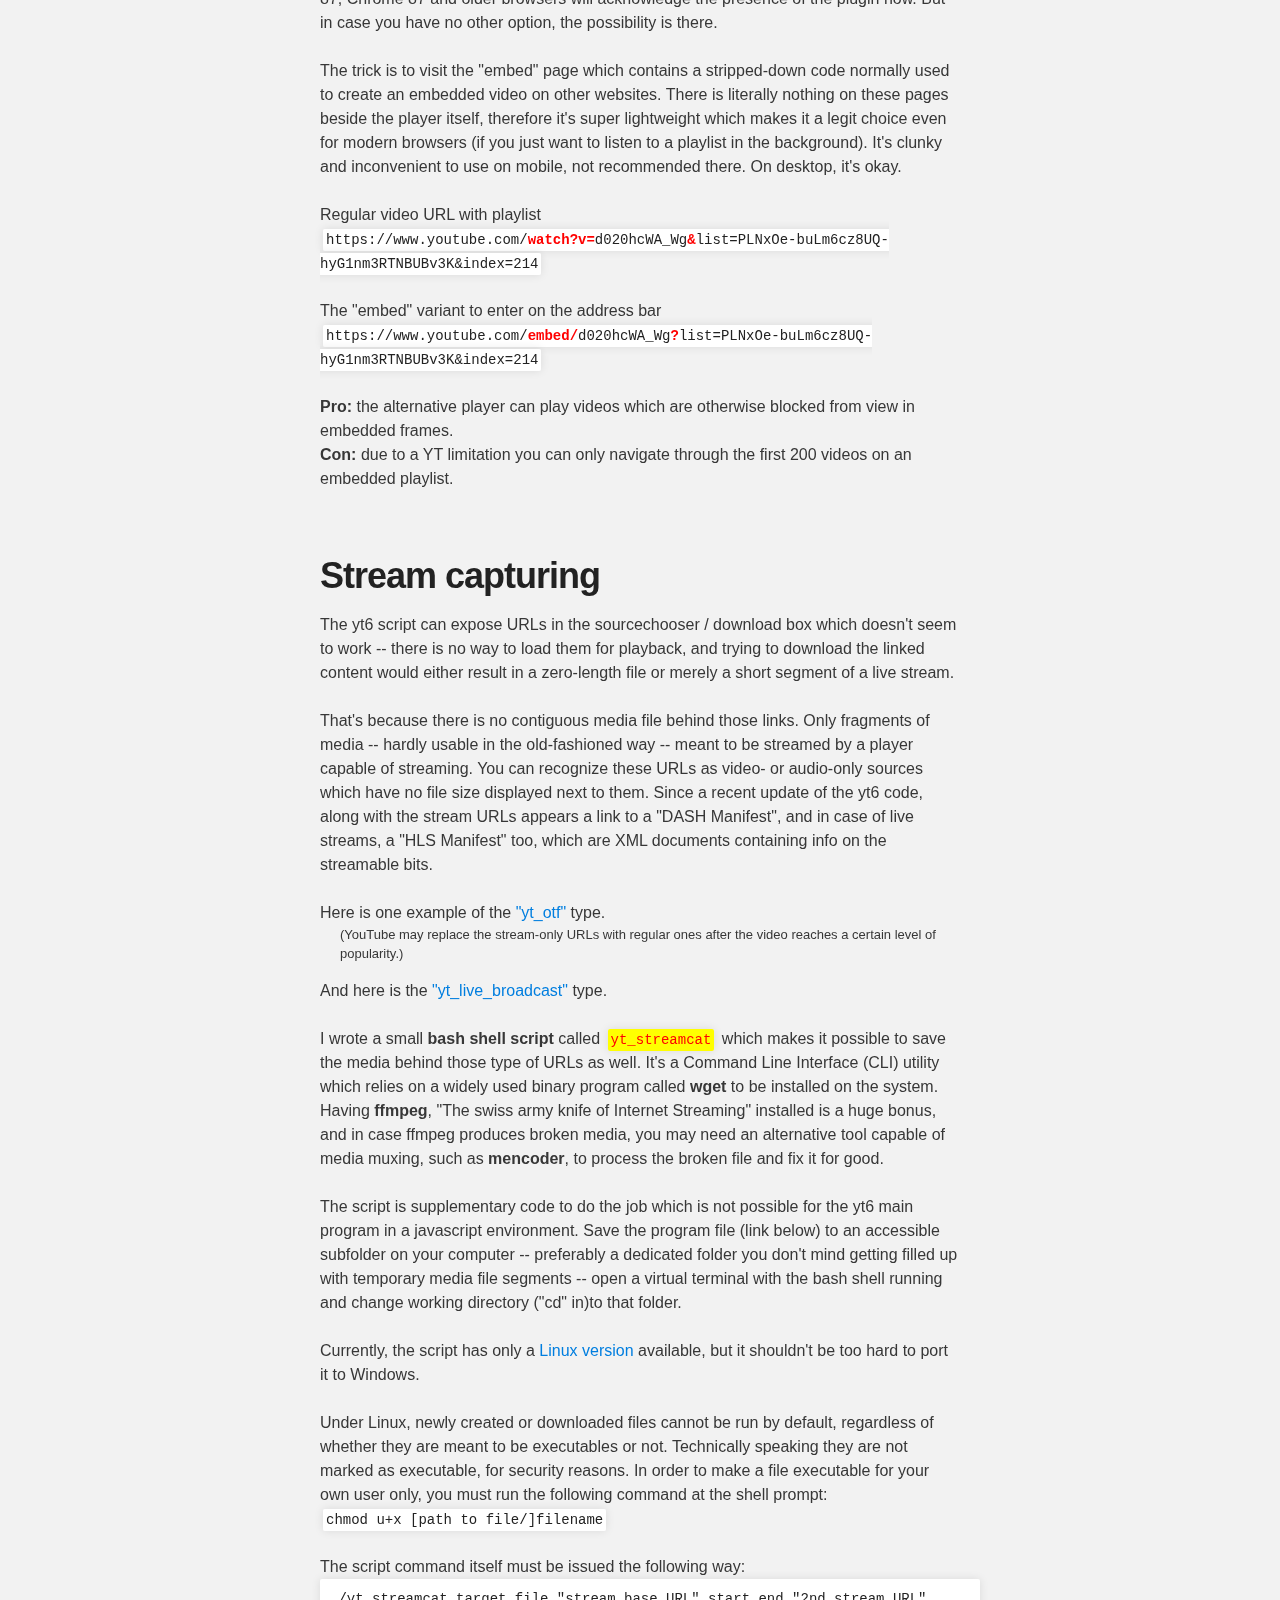
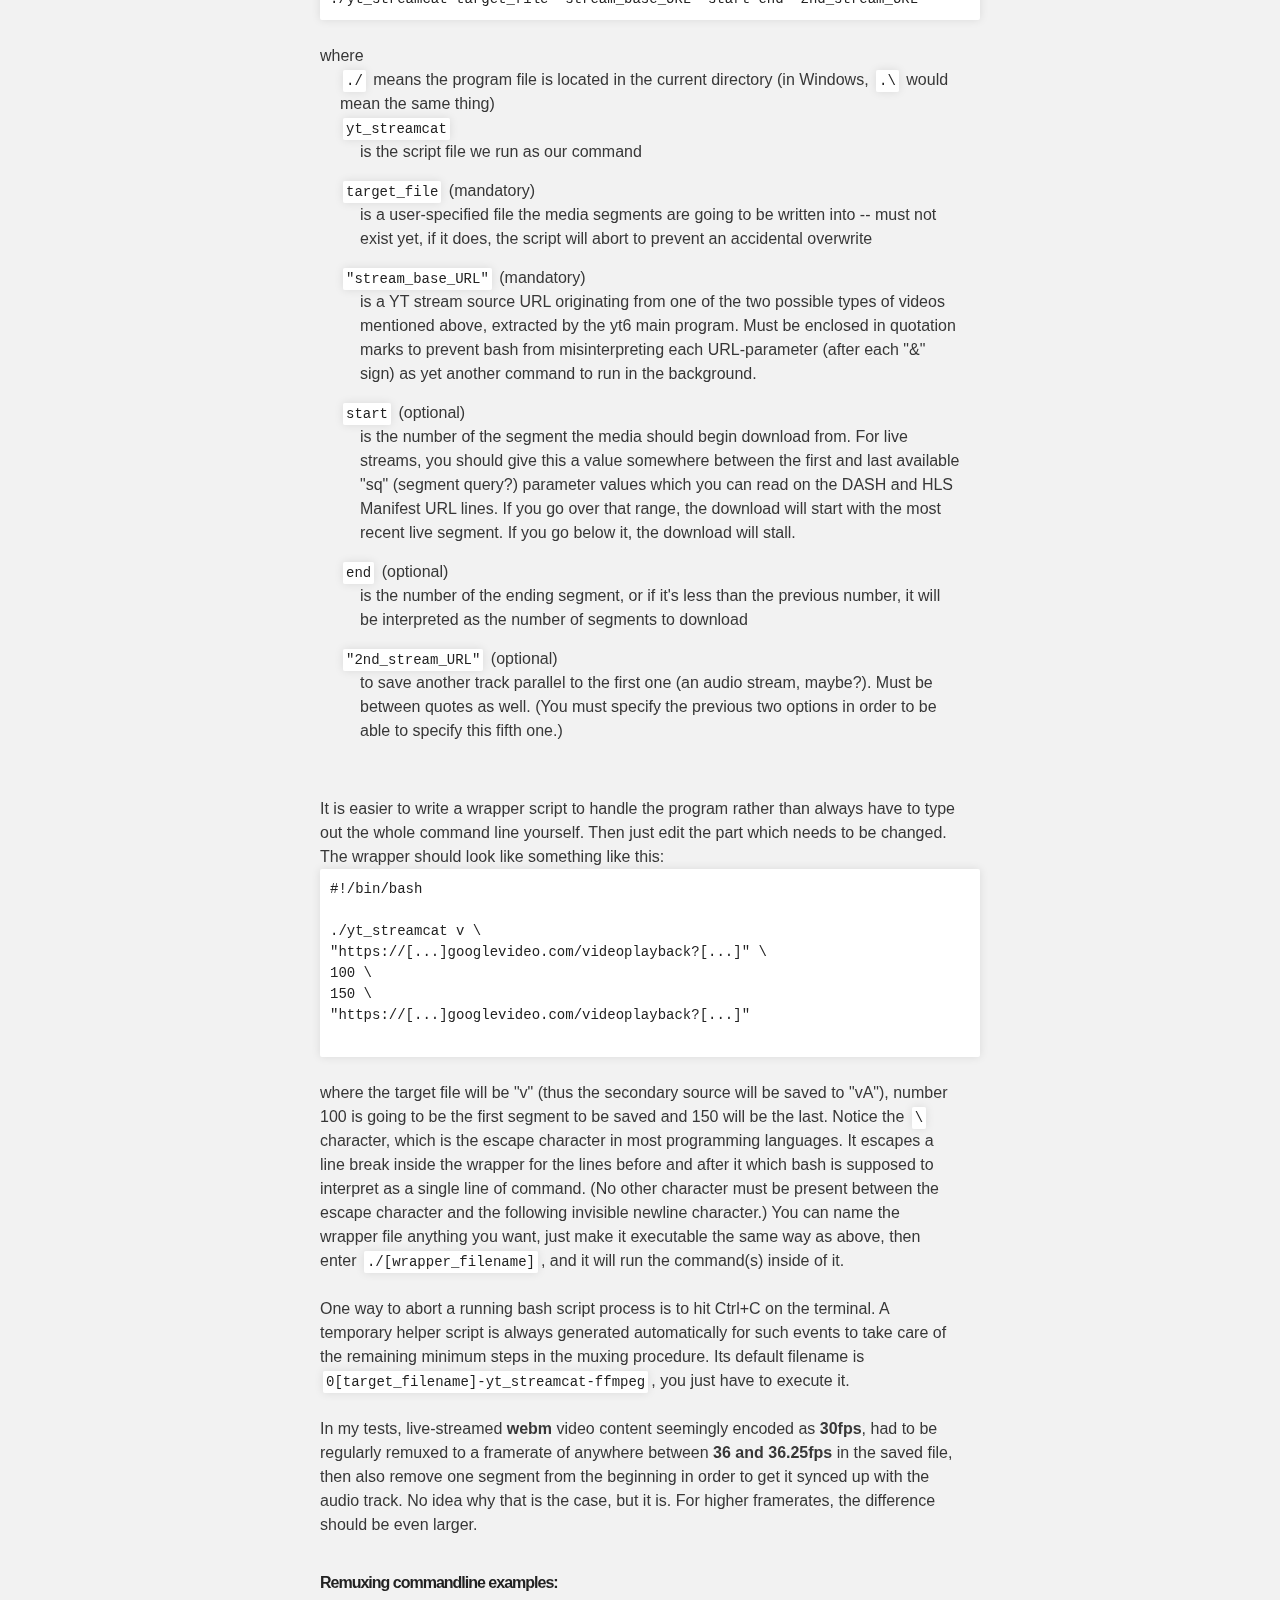
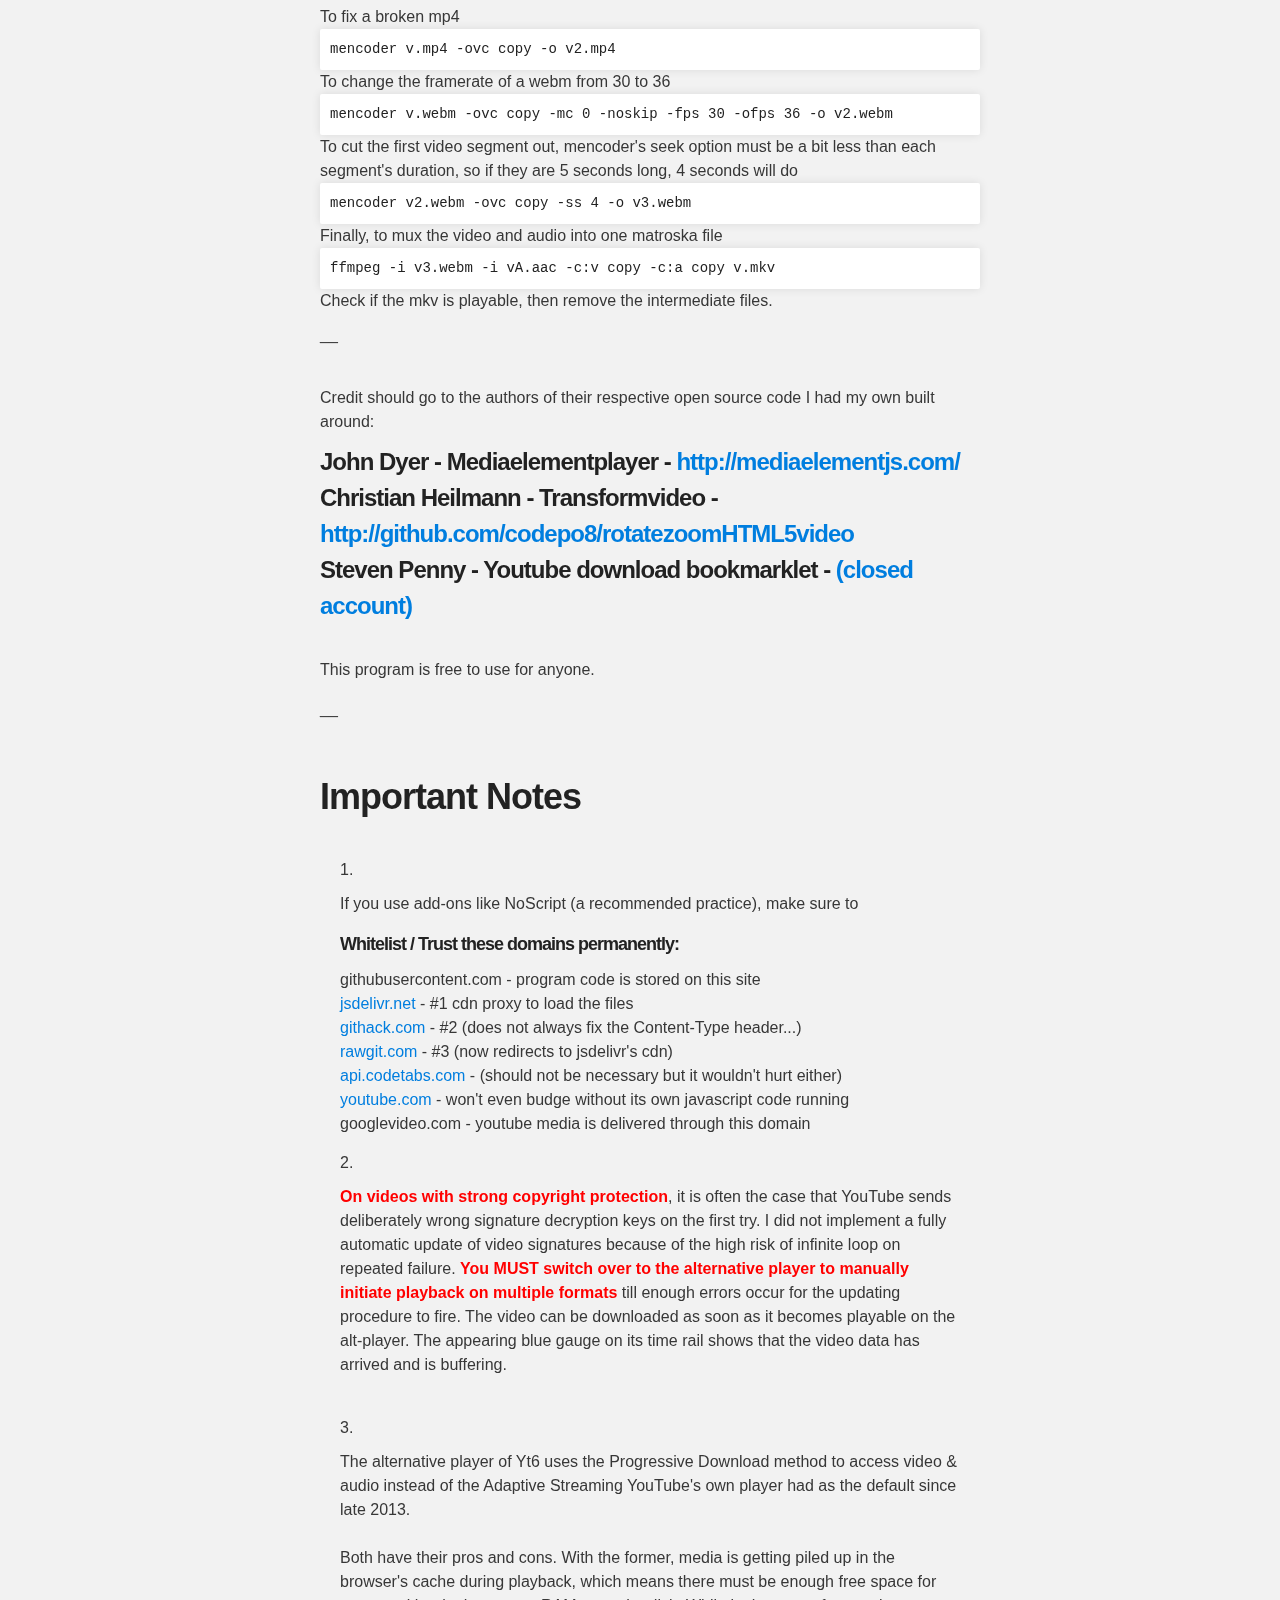
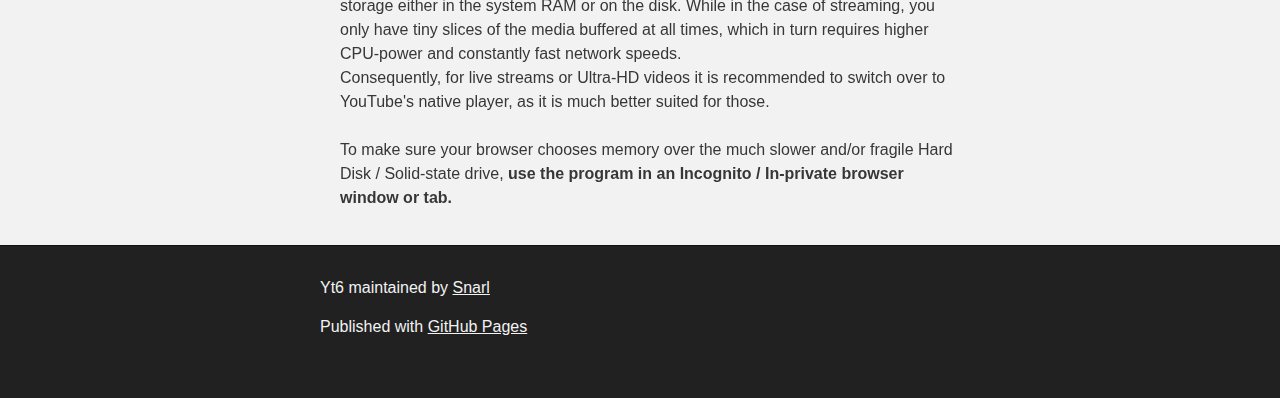
==== commit 23b669cf: "Update index.html" ====
--- a/index.html
+++ b/index.html
@@ -63,10 +63,10 @@
 
 
 	<h3>
-	<a href="javascript:(function(){var v='64fce495c90daf046ac5fb8ca86fd9bd06cc61c6/yt6.js',y='youtube.com/',w=window,d=w.document,h=d.location.href,yt6=w.yt6||{},yt6d=w.yt6d||{},t=w.trustedTypes;if(yt6d.loaded>=4)return void 0;if(h.split(y+'watch')[1]||h.split(y+'embed')[1]||h.split('playlist')[1]||h.split(y+'shorts')[1]||h.split('/base.j')[1]=='s'){var id='snarls_player',e='script',q,u=function(s){if(typeof s=='string')return s};try{t.createPolicy('default',{createHTML:u,createScriptURL:u,createScript:u,})}catch(f){};yt6.loaded=0;function s(x){x=x||id;return d.getElementById(x)};function c(e){return d.createElement(e)};function a(q){s().appendChild(q);s().add_subs='en,hu,de';s().version='2025-03-25-18:19';yt6d.src=q.src};function r(){if(s()){var x;try{x=s().querySelector('#'+id)}catch(e){x=s().firstChild};if(x)s().removeChild(x)}};function b(){var i,j,o,x;o=['rawcdn.githack','js','cdn.rawgit'];for(j,x,i=o.length;i;j=Math.floor(Math.random()*i),x=o[--i],o[i]=o[j],o[j]=x);q=c('div');q.id=id;if(q!=s())d.body.appendChild(q);var src='https://'+o[0]+'.com/snarly/yt6/'+v,src0='https://cdn.jsdelivr.net/gh/snarly/yt6@'+v;function oc(ox,oy,sr){return(oy!='js')?sr.replace(ox,oy):src0};q=c(e);q.id=id;q.src=(o[0]!='js')?src:src0; q.onerror=function(){q=c(e);q.id=id;q.src=oc(o[0],o[1],src);q.onerror=function(){q=c(e);q.id=id;q.src=oc(o[0],o[2],src);q.onerror=function(){q=c(e);q.id=id;q.src=oc(o[0],o[3],src);q.onerror=function(){q=c(e);q.id=id;q.src=src.replace('https','http')};a(q);r();};a(q);r();};a(q);r();};try{a(q);}catch(f){a(q)};};function g(){try{deldiv()}catch(f){r()};b()};if(!s()){b()};setTimeout(function(){var t=w.yt6;if(t)t.loaded=t.loaded||window['status'];if(!t||(t&&(!t.body||(t.loaded<3))))g()},3000);}else{void 0};})()/*2025-03-25-18:19*/">Yt6 -- Snarl's YouTube Video Player (bookmarklet)</a>
+	<a href="javascript:(function(){var v='c4eccc7da2f012bff9637f397224486b2c6b8259/yt6.js',y='youtube.com/',w=window,d=w.document,h=d.location.href,yt6=w.yt6||{},yt6d=w.yt6d||{},t=w.trustedTypes;if(yt6d.loaded>=4)return void 0;if(h.split(y+'watch')[1]||h.split(y+'embed')[1]||h.split('playlist')[1]||h.split(y+'shorts')[1]||h.split('/base.j')[1]=='s'){var id='snarls_player',e='script',q,u=function(s){if(typeof s=='string')return s};try{t.createPolicy('default',{createHTML:u,createScriptURL:u,createScript:u,})}catch(f){};yt6.loaded=0;function s(x){x=x||id;return d.getElementById(x)};function c(e){return d.createElement(e)};function a(q){s().appendChild(q);s().add_subs='en,hu,de';s().version='2025-03-26-23:33';yt6d.src=q.src};function r(){if(s()){var x;try{x=s().querySelector('#'+id)}catch(e){x=s().firstChild};if(x)s().removeChild(x)}};function b(){var i,j,o,x;o=['rawcdn.githack','js','cdn.rawgit'];for(j,x,i=o.length;i;j=Math.floor(Math.random()*i),x=o[--i],o[i]=o[j],o[j]=x);q=c('div');q.id=id;if(q!=s())d.body.appendChild(q);var src='https://'+o[0]+'.com/snarly/yt6/'+v,src0='https://cdn.jsdelivr.net/gh/snarly/yt6@'+v;function oc(ox,oy,sr){return(oy!='js')?sr.replace(ox,oy):src0};q=c(e);q.id=id;q.src=(o[0]!='js')?src:src0; q.onerror=function(){q=c(e);q.id=id;q.src=oc(o[0],o[1],src);q.onerror=function(){q=c(e);q.id=id;q.src=oc(o[0],o[2],src);q.onerror=function(){q=c(e);q.id=id;q.src=oc(o[0],o[3],src);q.onerror=function(){q=c(e);q.id=id;q.src=src.replace('https','http')};a(q);r();};a(q);r();};a(q);r();};try{a(q);}catch(f){a(q)};};function g(){try{deldiv()}catch(f){r()};b()};if(!s()){b()};setTimeout(function(){var t=w.yt6;if(t)t.loaded=t.loaded||window['status'];if(!t||(t&&(!t.body||(t.loaded<3))))g()},3000);}else{void 0};})()/*2025-03-26-23:33*/">Yt6 -- Snarl's YouTube Video Player (bookmarklet)</a>
 	</h3>
 	<h4>
-		Latest version: 2025-03-25-18:19
+		Latest version: 2025-03-26-23:33
 	</h4>
 
 	<h1>
@@ -173,7 +173,7 @@
 		CODE IN PLAIN TEXT
 	</h4>
 	<p>
-	<code>javascript:(function(){var v='64fce495c90daf046ac5fb8ca86fd9bd06cc61c6/yt6.js',y='youtube.com/',w=window,d=w.document,h=d.location.href,yt6=w.yt6||{},yt6d=w.yt6d||{},t=w.trustedTypes;if(yt6d.loaded>=4)return void 0;if(h.split(y+'watch')[1]||h.split(y+'embed')[1]||h.split('playlist')[1]||h.split(y+'shorts')[1]||h.split('/base.j')[1]=='s'){var id='snarls_player',e='script',q,u=function(s){if(typeof s=='string')return s};try{t.createPolicy('default',{createHTML:u,createScriptURL:u,createScript:u,})}catch(f){};yt6.loaded=0;function s(x){x=x||id;return d.getElementById(x)};function c(e){return d.createElement(e)};function a(q){s().appendChild(q);s().add_subs='en,hu,de';s().version='2025-03-25-18:19';yt6d.src=q.src};function r(){if(s()){var x;try{x=s().querySelector('#'+id)}catch(e){x=s().firstChild};if(x)s().removeChild(x)}};function b(){var i,j,o,x;o=['rawcdn.githack','js','cdn.rawgit'];for(j,x,i=o.length;i;j=Math.floor(Math.random()*i),x=o[--i],o[i]=o[j],o[j]=x);q=c('div');q.id=id;if(q!=s())d.body.appendChild(q);var src='https://'+o[0]+'.com/snarly/yt6/'+v,src0='https://cdn.jsdelivr.net/gh/snarly/yt6@'+v;function oc(ox,oy,sr){return(oy!='js')?sr.replace(ox,oy):src0};q=c(e);q.id=id;q.src=(o[0]!='js')?src:src0; q.onerror=function(){q=c(e);q.id=id;q.src=oc(o[0],o[1],src);q.onerror=function(){q=c(e);q.id=id;q.src=oc(o[0],o[2],src);q.onerror=function(){q=c(e);q.id=id;q.src=oc(o[0],o[3],src);q.onerror=function(){q=c(e);q.id=id;q.src=src.replace('https','http')};a(q);r();};a(q);r();};a(q);r();};try{a(q);}catch(f){a(q)};};function g(){try{deldiv()}catch(f){r()};b()};if(!s()){b()};setTimeout(function(){var t=w.yt6;if(t)t.loaded=t.loaded||window['status'];if(!t||(t&&(!t.body||(t.loaded<3))))g()},3000);}else{void 0};})()/*2025-03-25-18:19*/</code>
+	<code>javascript:(function(){var v='c4eccc7da2f012bff9637f397224486b2c6b8259/yt6.js',y='youtube.com/',w=window,d=w.document,h=d.location.href,yt6=w.yt6||{},yt6d=w.yt6d||{},t=w.trustedTypes;if(yt6d.loaded>=4)return void 0;if(h.split(y+'watch')[1]||h.split(y+'embed')[1]||h.split('playlist')[1]||h.split(y+'shorts')[1]||h.split('/base.j')[1]=='s'){var id='snarls_player',e='script',q,u=function(s){if(typeof s=='string')return s};try{t.createPolicy('default',{createHTML:u,createScriptURL:u,createScript:u,})}catch(f){};yt6.loaded=0;function s(x){x=x||id;return d.getElementById(x)};function c(e){return d.createElement(e)};function a(q){s().appendChild(q);s().add_subs='en,hu,de';s().version='2025-03-26-23:33';yt6d.src=q.src};function r(){if(s()){var x;try{x=s().querySelector('#'+id)}catch(e){x=s().firstChild};if(x)s().removeChild(x)}};function b(){var i,j,o,x;o=['rawcdn.githack','js','cdn.rawgit'];for(j,x,i=o.length;i;j=Math.floor(Math.random()*i),x=o[--i],o[i]=o[j],o[j]=x);q=c('div');q.id=id;if(q!=s())d.body.appendChild(q);var src='https://'+o[0]+'.com/snarly/yt6/'+v,src0='https://cdn.jsdelivr.net/gh/snarly/yt6@'+v;function oc(ox,oy,sr){return(oy!='js')?sr.replace(ox,oy):src0};q=c(e);q.id=id;q.src=(o[0]!='js')?src:src0; q.onerror=function(){q=c(e);q.id=id;q.src=oc(o[0],o[1],src);q.onerror=function(){q=c(e);q.id=id;q.src=oc(o[0],o[2],src);q.onerror=function(){q=c(e);q.id=id;q.src=oc(o[0],o[3],src);q.onerror=function(){q=c(e);q.id=id;q.src=src.replace('https','http')};a(q);r();};a(q);r();};a(q);r();};try{a(q);}catch(f){a(q)};};function g(){try{deldiv()}catch(f){r()};b()};if(!s()){b()};setTimeout(function(){var t=w.yt6;if(t)t.loaded=t.loaded||window['status'];if(!t||(t&&(!t.body||(t.loaded<3))))g()},3000);}else{void 0};})()/*2025-03-26-23:33*/</code>
 	</p>
 
 	<br>
@@ -231,7 +231,7 @@
 // ==UserScript==
 // @name         Yt6 -- Snarl's YouTube Video Player (userscript)
 // @namespace    yt6
-// @version      2025-03-25-18:19
+// @version      2025-03-26-23:33
 // @author       Snarl
 // @description  Auto-Load Yt6 script as soon as possible
 // @match        https://*.youtube.com/watch*
@@ -250,8 +250,8 @@
   var idle_time = 15000 // wait some time before running the bookmarklet part, you may need those extra 15 seconds especially if you're logged in to YouTube
 
   var onComplete = function(){ //javascript:
-	(function(){var v='64fce495c90daf046ac5fb8ca86fd9bd06cc61c6/yt6.js',y='youtube.com/',w=window,d=w.document,h=d.location.href,yt6=w.yt6||{},yt6d=w.yt6d||{},t=w.trustedTypes;if(yt6d.loaded>=4)return void 0;if(h.split(y+'watch')[1]||h.split(y+'embed')[1]||h.split('playlist')[1]||h.split(y+'shorts')[1]||h.split('/base.j')[1]=='s'){var id='snarls_player',e='script',q,u=function(s){if(typeof s=='string')return s};try{t.createPolicy('default',{createHTML:u,createScriptURL:u,createScript:u,})}catch(f){};yt6.loaded=0;function s(x){x=x||id;return d.getElementById(x)};function c(e){return d.createElement(e)};function a(q){s().appendChild(q);s().add_subs='en,hu,de';s().version='2025-03-25-18:19';yt6d.src=q.src};function r(){if(s()){var x;try{x=s().querySelector('#'+id)}catch(e){x=s().firstChild};if(x)s().removeChild(x)}};function b(){var i,j,o,x;o=['rawcdn.githack','js','cdn.rawgit'];for(j,x,i=o.length;i;j=Math.floor(Math.random()*i),x=o[--i],o[i]=o[j],o[j]=x);q=c('div');q.id=id;if(q!=s())d.body.appendChild(q);var src='https://'+o[0]+'.com/snarly/yt6/'+v,src0='https://cdn.jsdelivr.net/gh/snarly/yt6@'+v;function oc(ox,oy,sr){return(oy!='js')?sr.replace(ox,oy):src0};q=c(e);q.id=id;q.src=(o[0]!='js')?src:src0; q.onerror=function(){q=c(e);q.id=id;q.src=oc(o[0],o[1],src);q.onerror=function(){q=c(e);q.id=id;q.src=oc(o[0],o[2],src);q.onerror=function(){q=c(e);q.id=id;q.src=oc(o[0],o[3],src);q.onerror=function(){q=c(e);q.id=id;q.src=src.replace('https','http')};a(q);r();};a(q);r();};a(q);r();};try{a(q);}catch(f){a(q)};};function g(){try{deldiv()}catch(f){r()};b()};if(!s()){b()};setTimeout(function(){var t=w.yt6;if(t)t.loaded=t.loaded||window['status'];if(!t||(t&&(!t.body||(t.loaded<3))))g()},3000);}else{void 0};})()
-    ///*2025-03-25-18:19*/
+	(function(){var v='c4eccc7da2f012bff9637f397224486b2c6b8259/yt6.js',y='youtube.com/',w=window,d=w.document,h=d.location.href,yt6=w.yt6||{},yt6d=w.yt6d||{},t=w.trustedTypes;if(yt6d.loaded>=4)return void 0;if(h.split(y+'watch')[1]||h.split(y+'embed')[1]||h.split('playlist')[1]||h.split(y+'shorts')[1]||h.split('/base.j')[1]=='s'){var id='snarls_player',e='script',q,u=function(s){if(typeof s=='string')return s};try{t.createPolicy('default',{createHTML:u,createScriptURL:u,createScript:u,})}catch(f){};yt6.loaded=0;function s(x){x=x||id;return d.getElementById(x)};function c(e){return d.createElement(e)};function a(q){s().appendChild(q);s().add_subs='en,hu,de';s().version='2025-03-26-23:33';yt6d.src=q.src};function r(){if(s()){var x;try{x=s().querySelector('#'+id)}catch(e){x=s().firstChild};if(x)s().removeChild(x)}};function b(){var i,j,o,x;o=['rawcdn.githack','js','cdn.rawgit'];for(j,x,i=o.length;i;j=Math.floor(Math.random()*i),x=o[--i],o[i]=o[j],o[j]=x);q=c('div');q.id=id;if(q!=s())d.body.appendChild(q);var src='https://'+o[0]+'.com/snarly/yt6/'+v,src0='https://cdn.jsdelivr.net/gh/snarly/yt6@'+v;function oc(ox,oy,sr){return(oy!='js')?sr.replace(ox,oy):src0};q=c(e);q.id=id;q.src=(o[0]!='js')?src:src0; q.onerror=function(){q=c(e);q.id=id;q.src=oc(o[0],o[1],src);q.onerror=function(){q=c(e);q.id=id;q.src=oc(o[0],o[2],src);q.onerror=function(){q=c(e);q.id=id;q.src=oc(o[0],o[3],src);q.onerror=function(){q=c(e);q.id=id;q.src=src.replace('https','http')};a(q);r();};a(q);r();};a(q);r();};try{a(q);}catch(f){a(q)};};function g(){try{deldiv()}catch(f){r()};b()};if(!s()){b()};setTimeout(function(){var t=w.yt6;if(t)t.loaded=t.loaded||window['status'];if(!t||(t&&(!t.body||(t.loaded<3))))g()},3000);}else{void 0};})()
+    ///*2025-03-26-23:33*/
   }
 
   var check = function(){ // conditions to meet before loading
